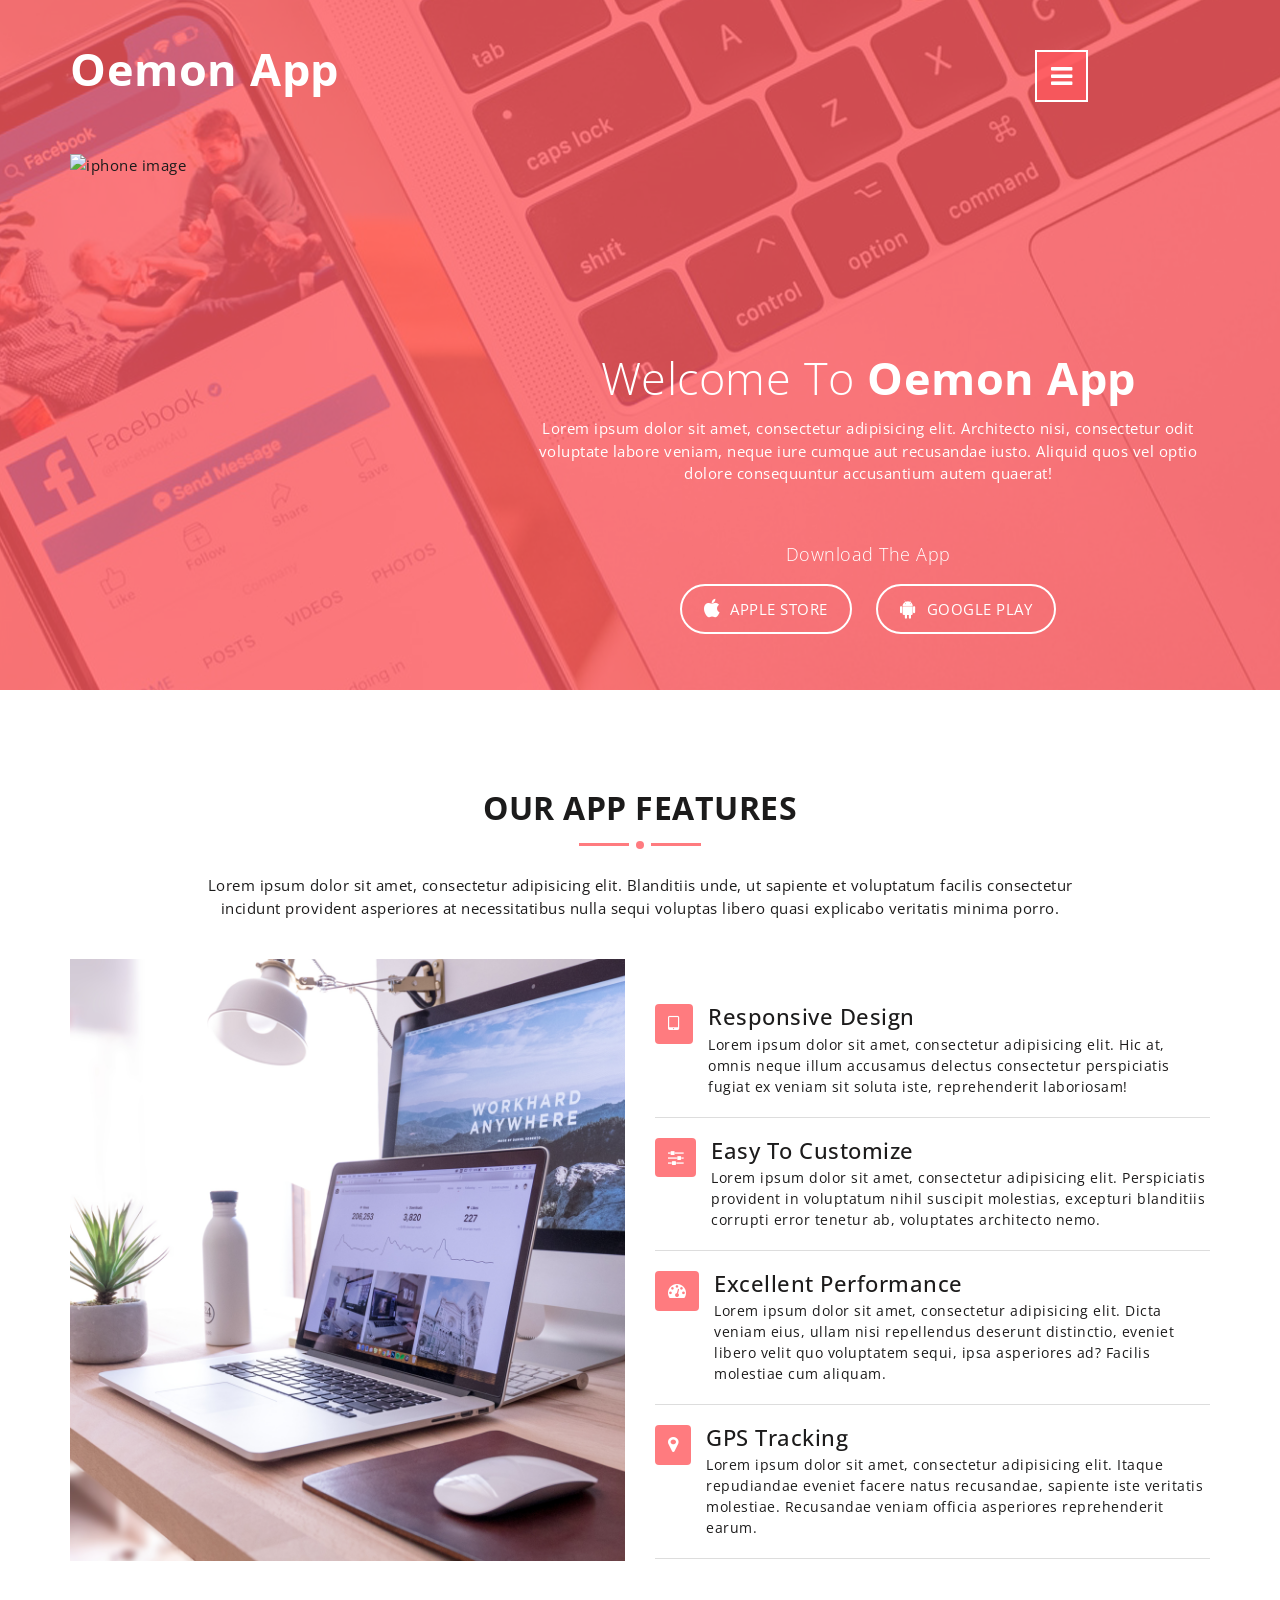
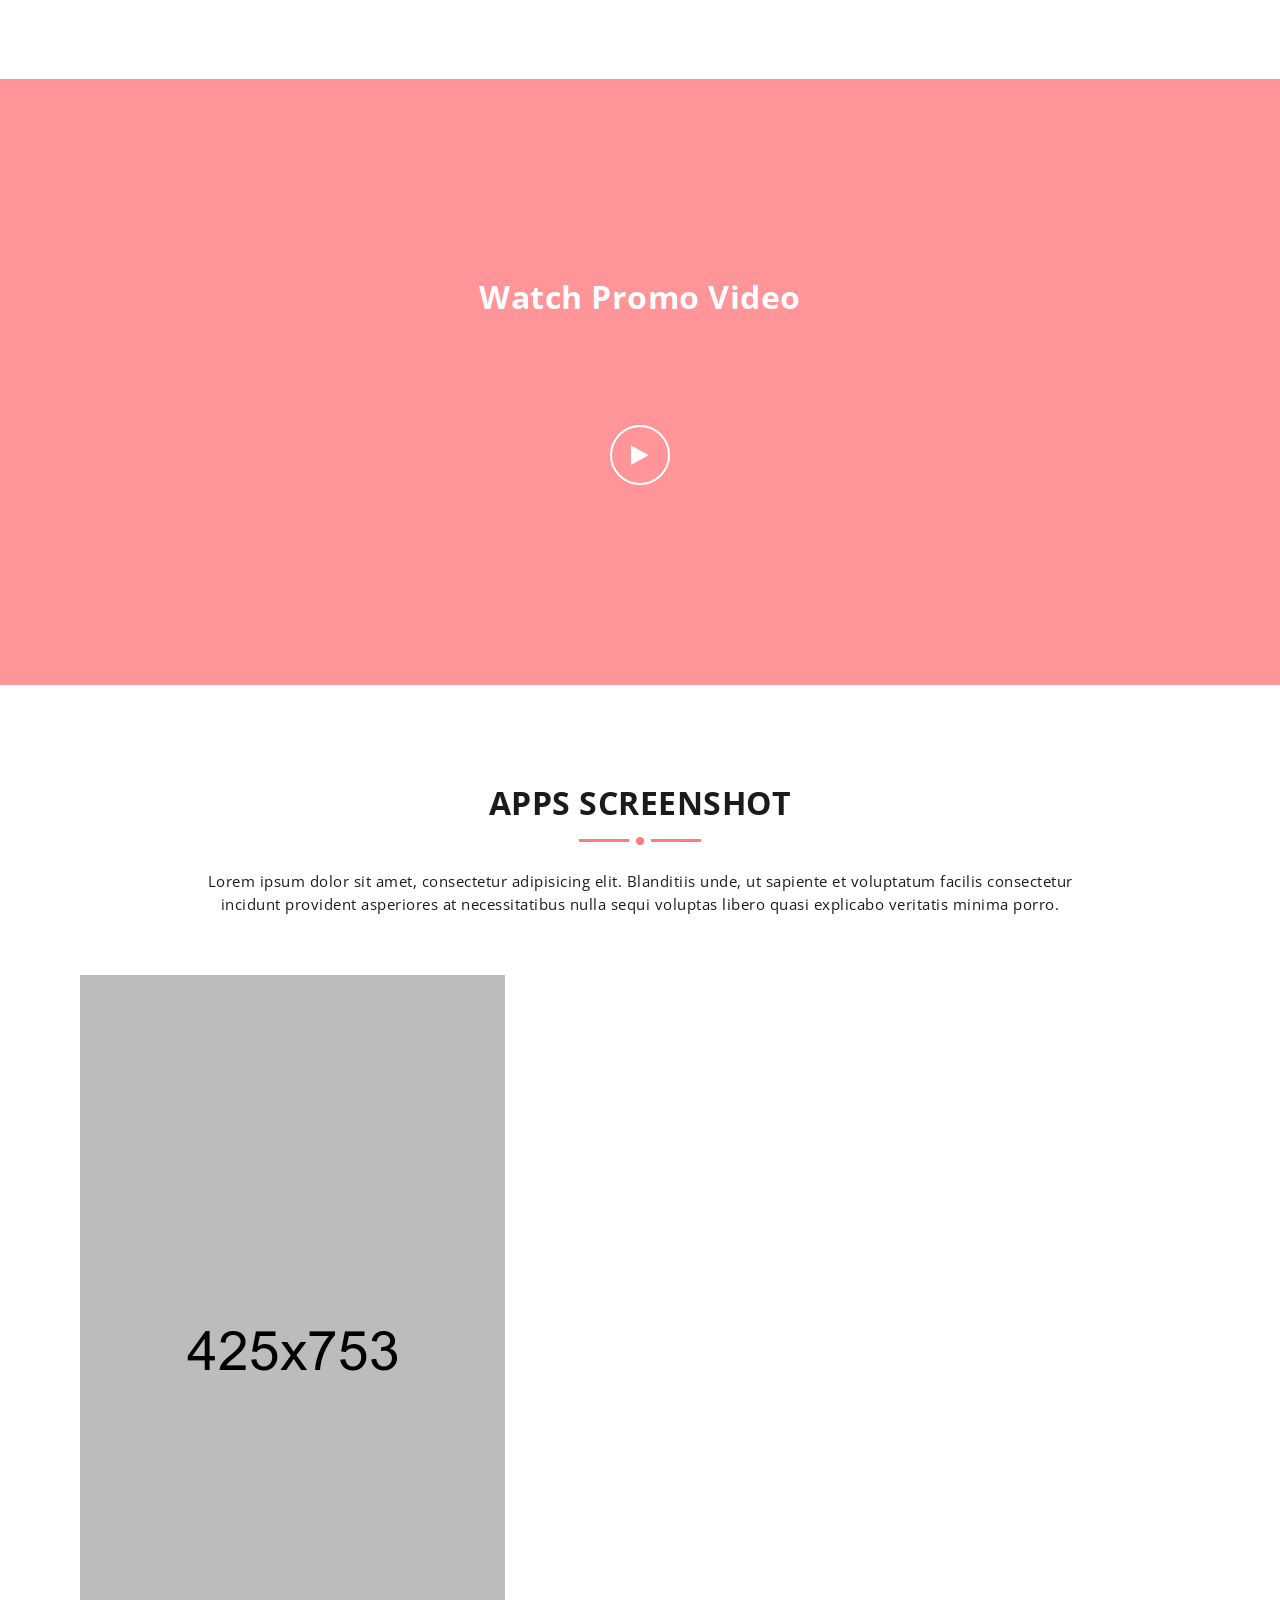
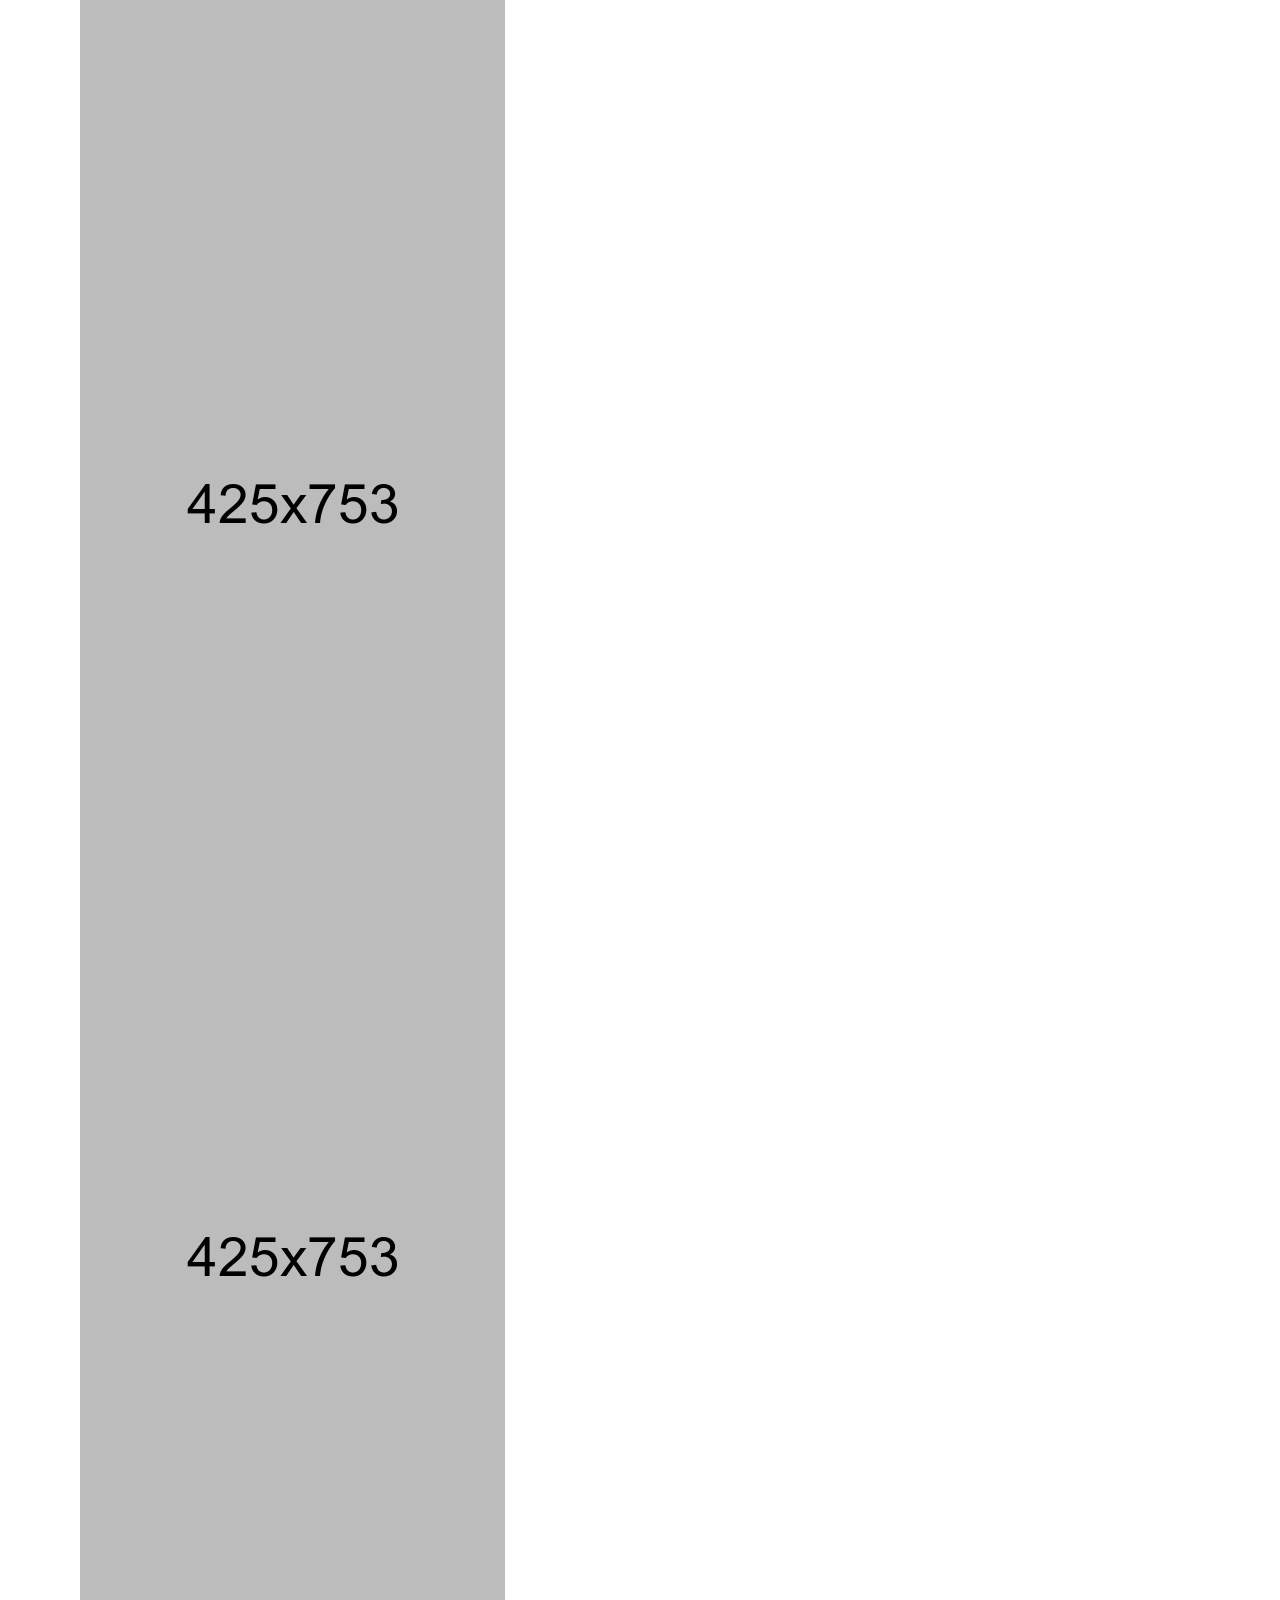
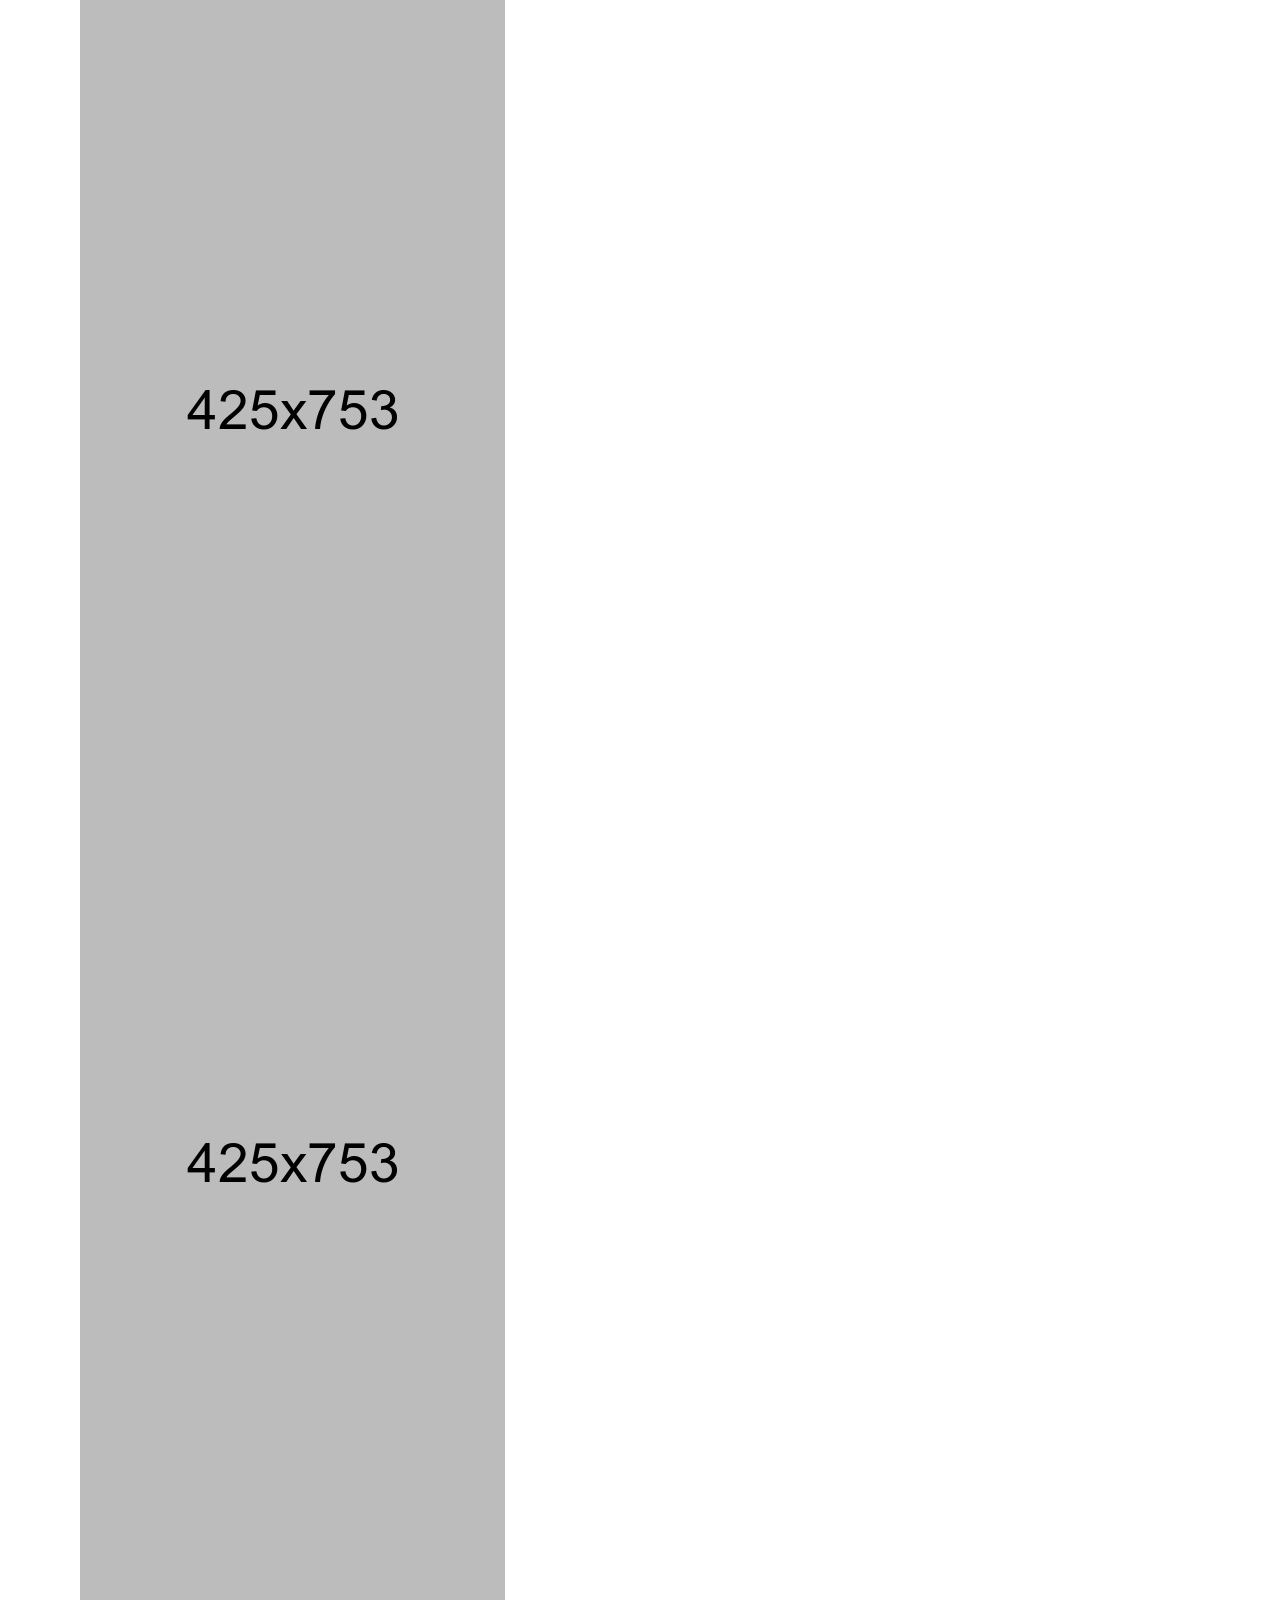
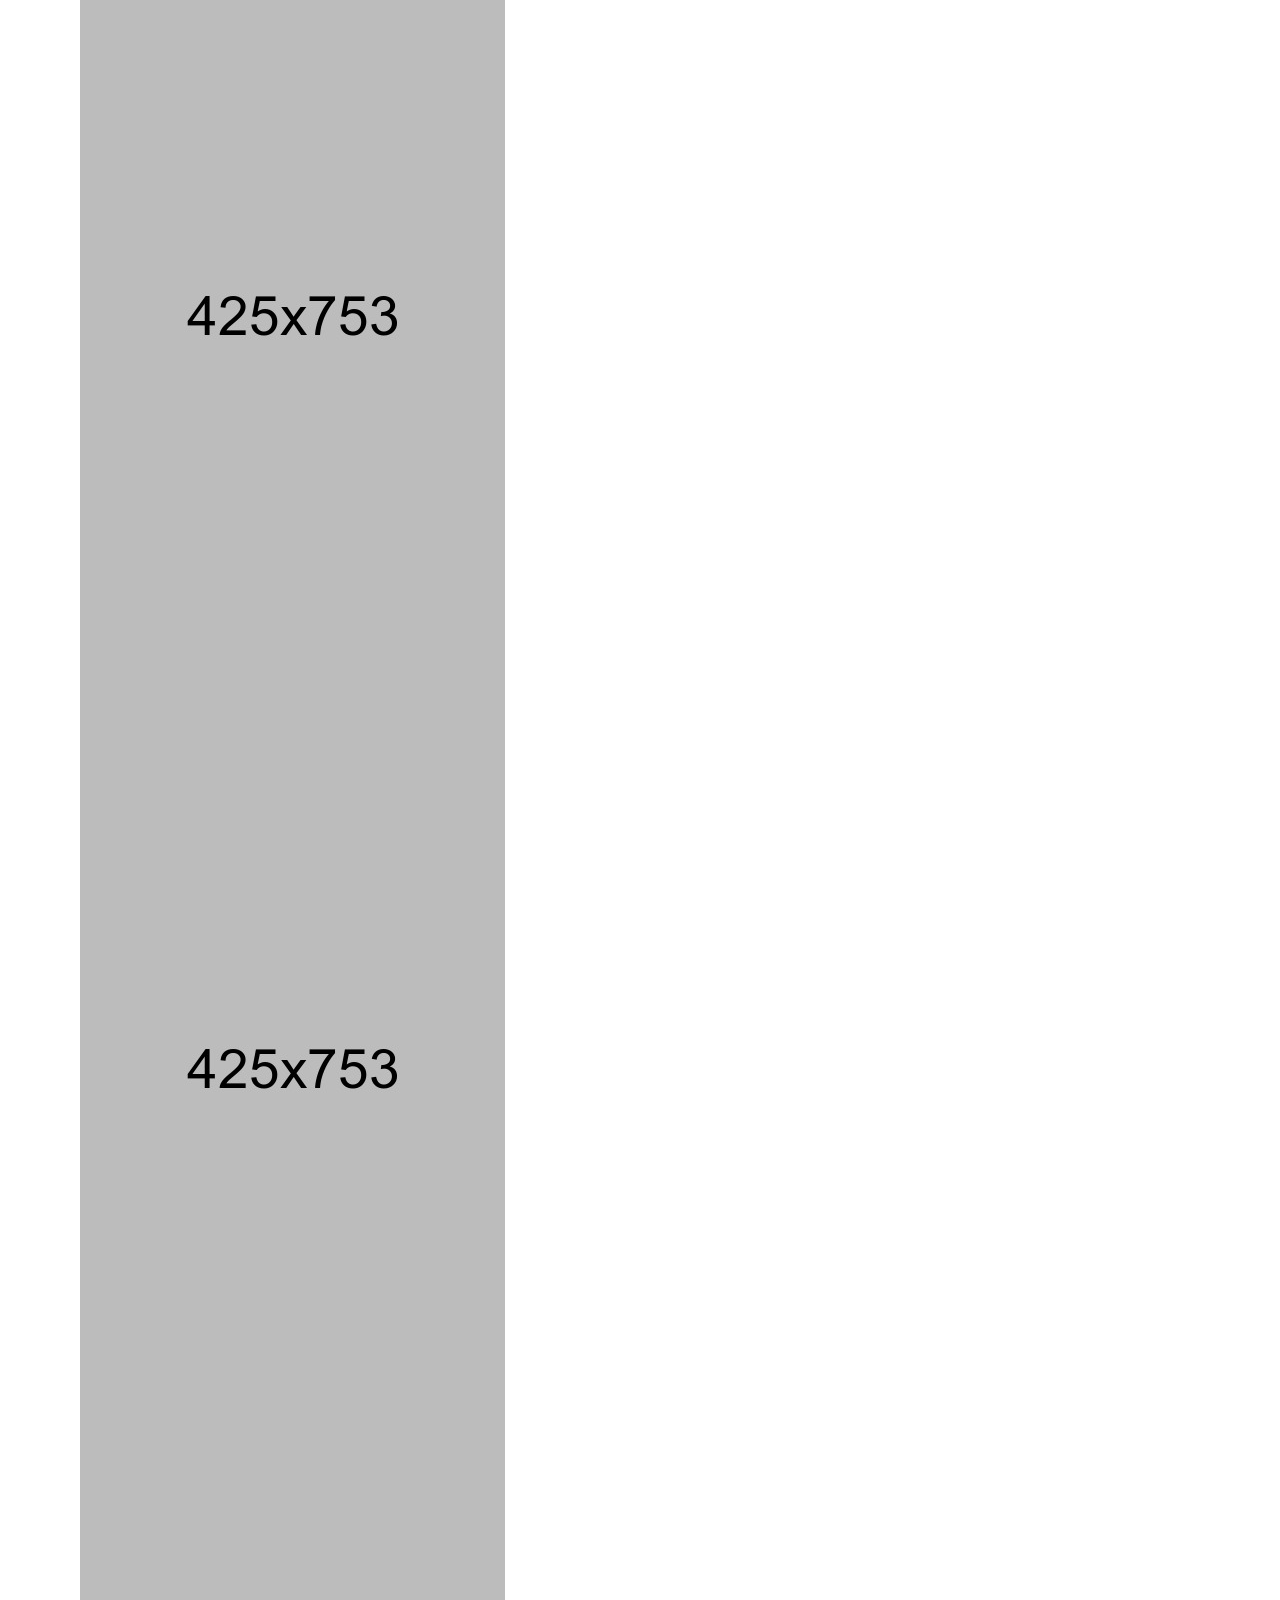
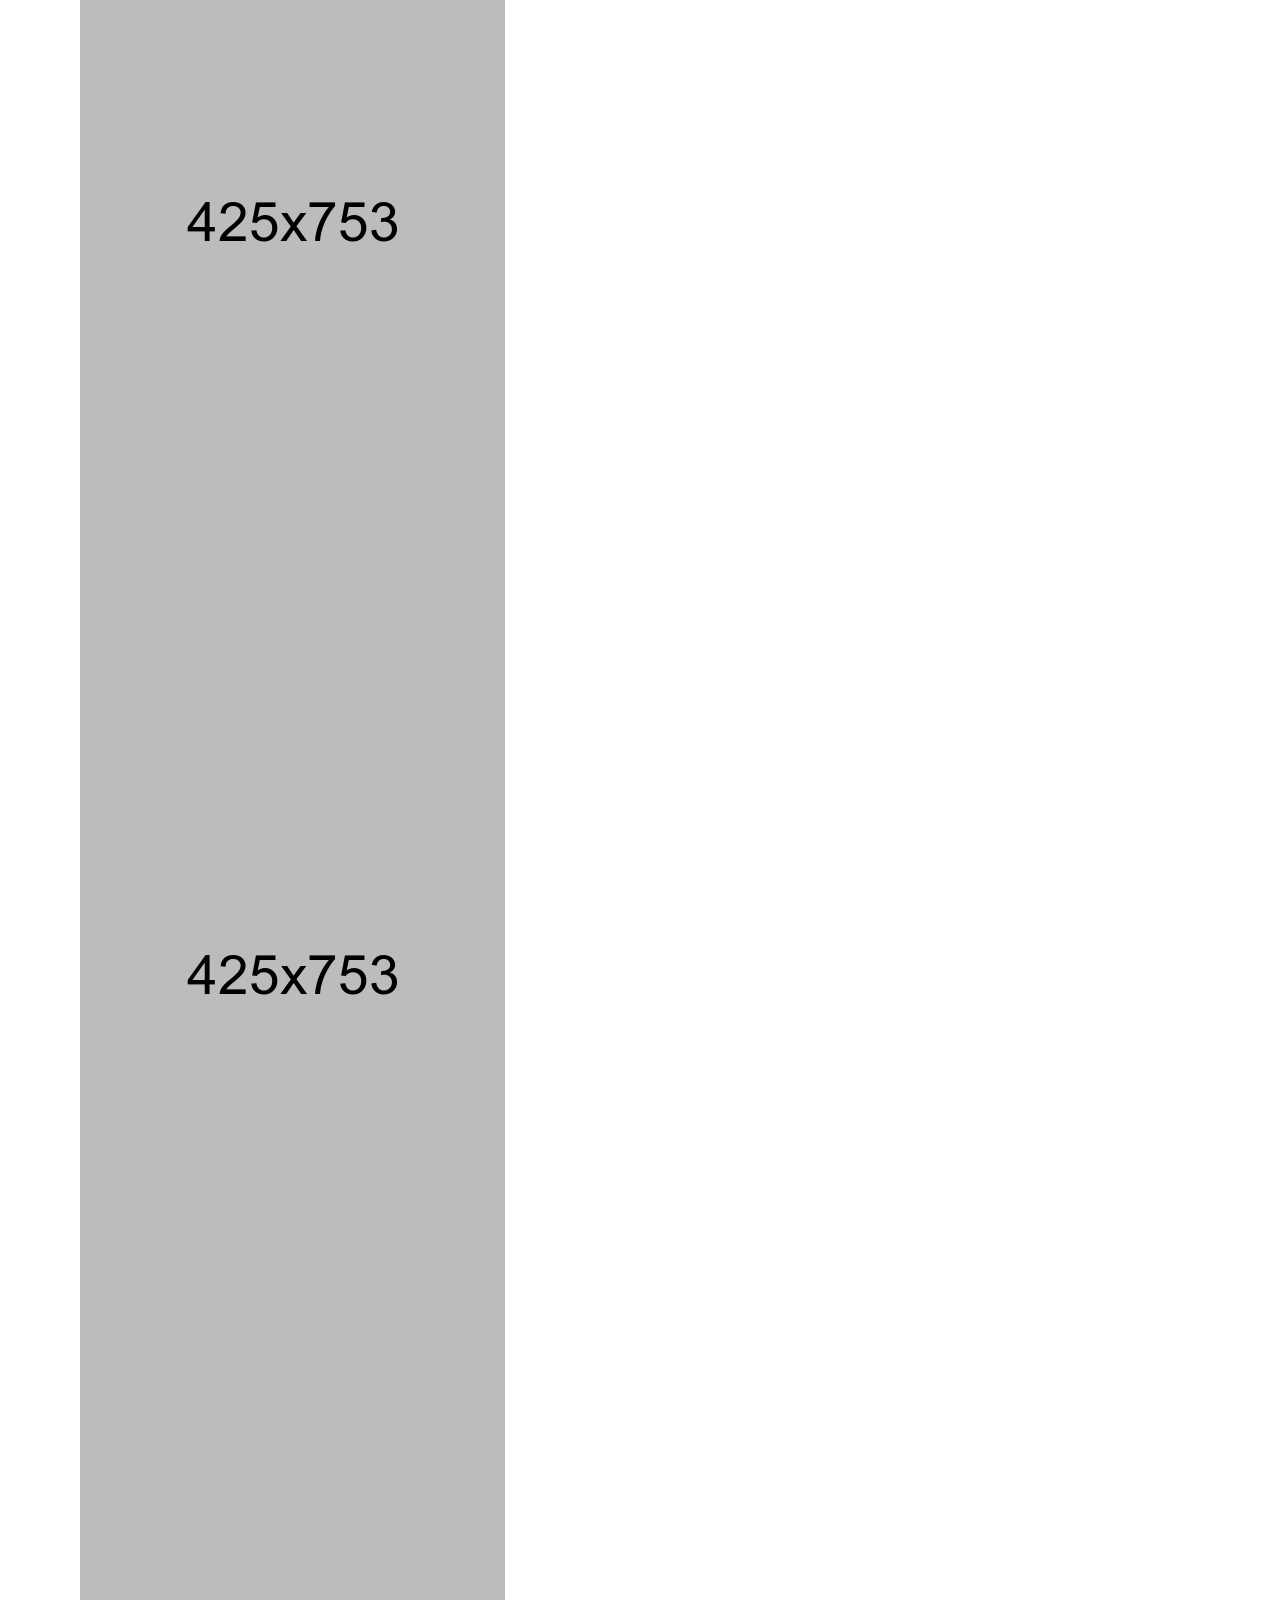
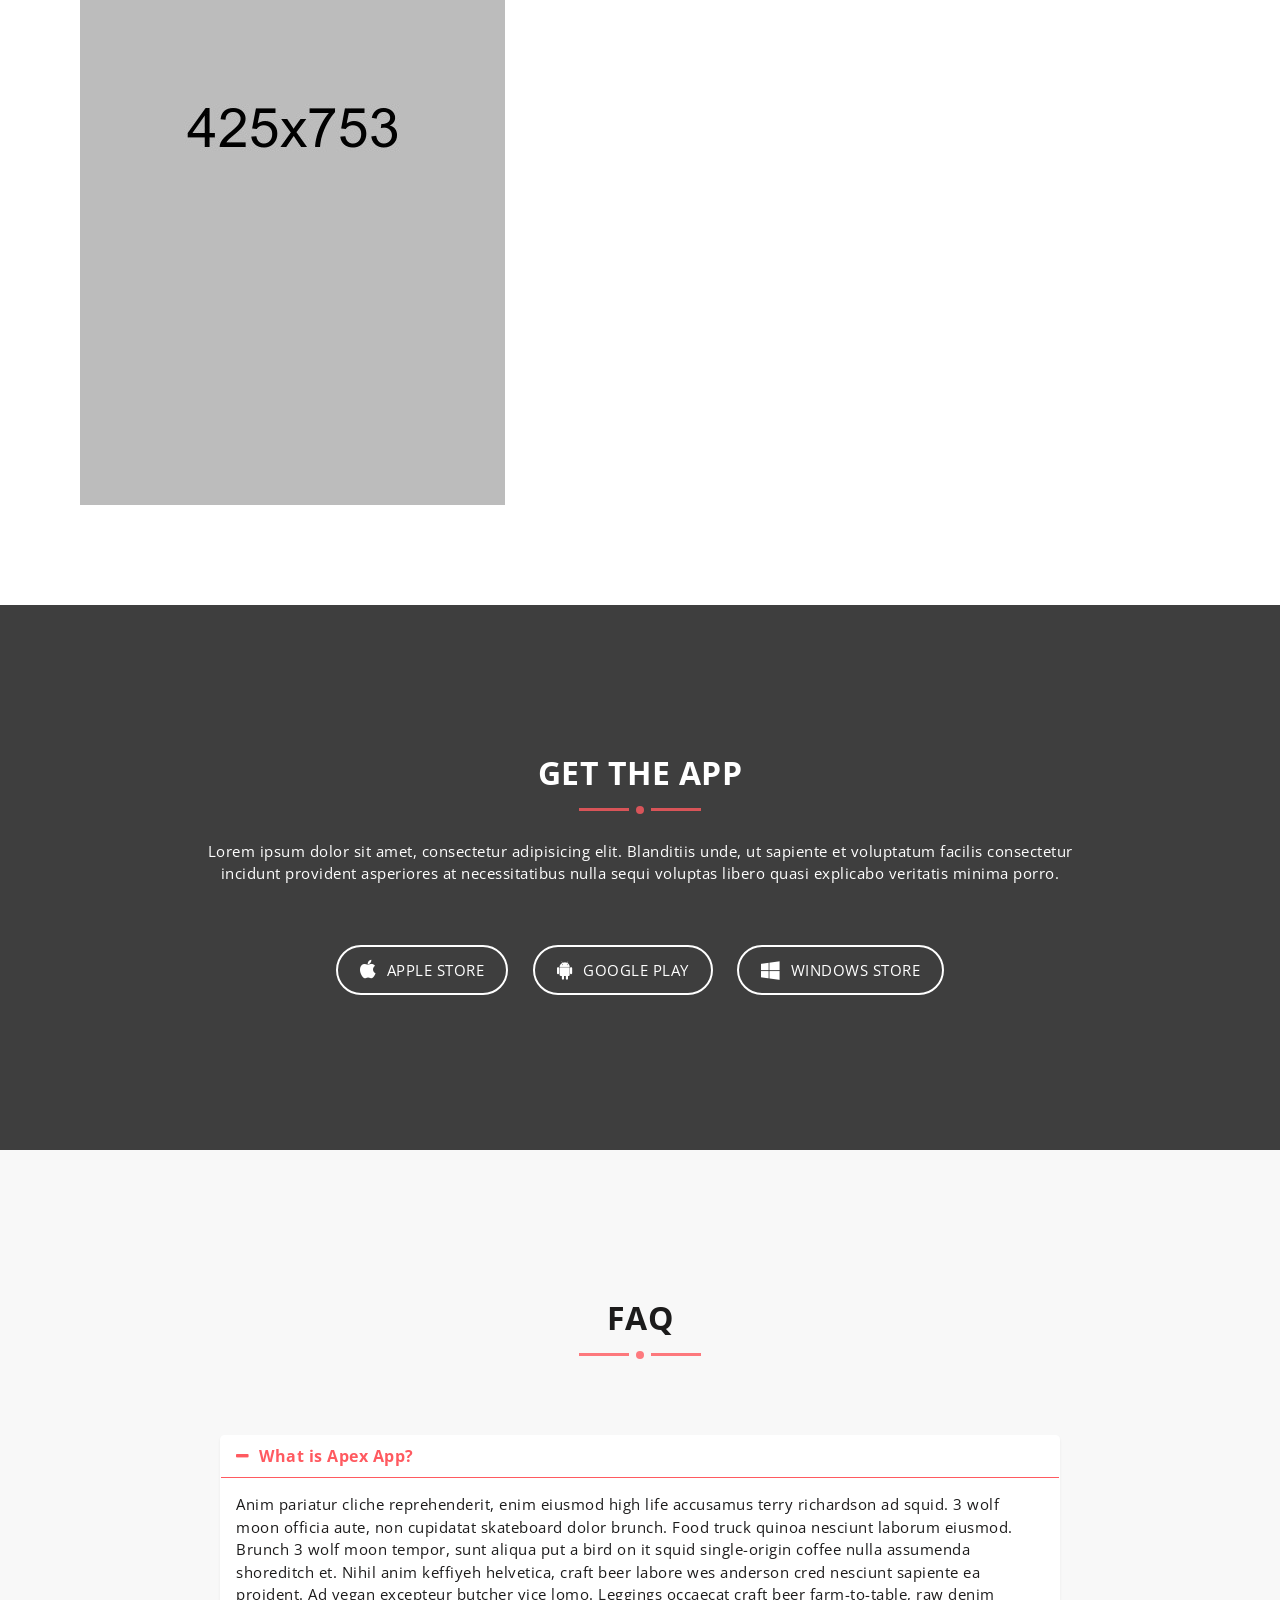
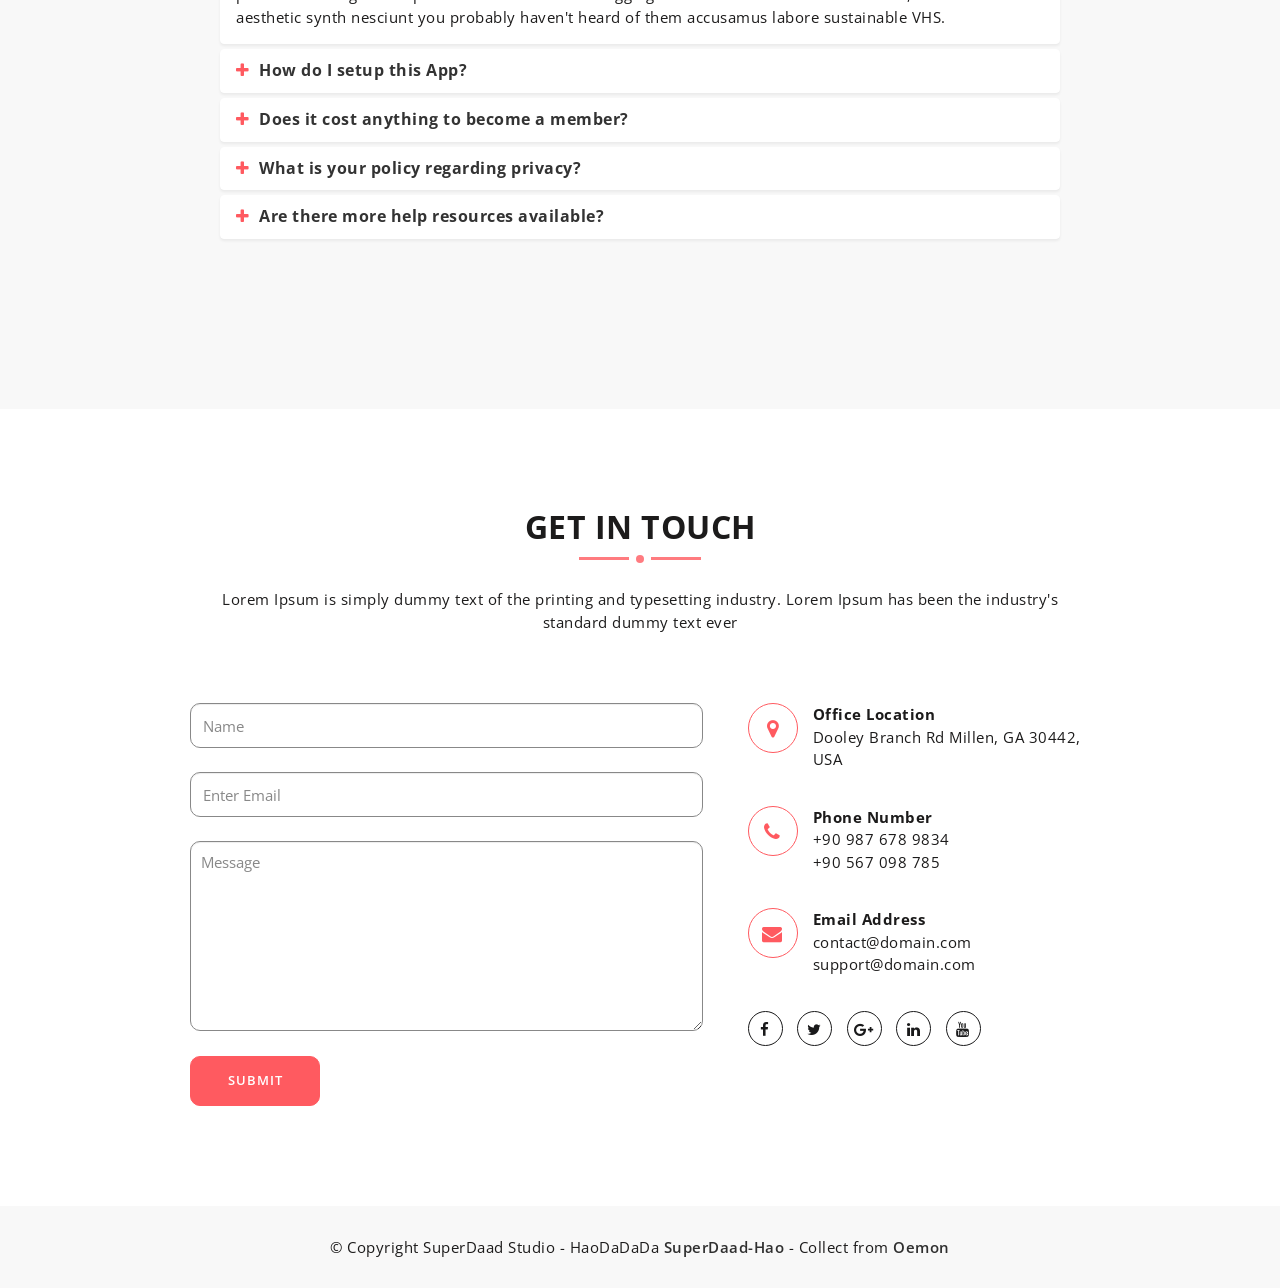
==== index.html @ 12649d0a "Update index.html" ====
<!DOCTYPE html>
<html lang="en">
  <head>
    <meta charset="utf-8">
    <meta http-equiv="X-UA-Compatible" content="IE=edge">
    <meta name="viewport" content="width=device-width, initial-scale=1">
    <!-- The above 3 meta tags *must* come first in the head; any other head content must come *after* these tags -->
    <title>Oemon App : Home</title>
    <!-- Favicon -->
    <link rel="shortcut icon" type="image/icon" href="assets/images/favicon.ico"/>
    <!-- Font Awesome -->
    <link href="https://maxcdn.bootstrapcdn.com/font-awesome/4.6.3/css/font-awesome.min.css" rel="stylesheet">
    <!-- Bootstrap -->
    <link href="assets/css/bootstrap.min.css" rel="stylesheet">
    <!-- Slick slider -->
    <link href="assets/css/slick.css" rel="stylesheet">
    <!-- Theme color -->
    <link id="switcher" href="assets/css/theme-color/default-theme.css" rel="stylesheet">


    <!-- Main Style -->
    <link href="style.css" rel="stylesheet">

    <!-- Fonts -->

    <!-- Open Sans for body and title font -->
	<link href="https://fonts.googleapis.com/css?family=Open+Sans:300,400,400i,600,700,800" rel="stylesheet">
 
 
	
    <!-- HTML5 shim and Respond.js for IE8 support of HTML5 elements and media queries -->
    <!-- WARNING: Respond.js doesn't work if you view the page via file:// -->
    <!--[if lt IE 9]>
      <script src="https://oss.maxcdn.com/html5shiv/3.7.2/html5shiv.min.js"></script>
      <script src="https://oss.maxcdn.com/respond/1.4.2/respond.min.js"></script>
    <![endif]-->
  </head>
  <body>

  
  	
  	<!-- Start Header -->
	<header id="mu-header" class="" role="banner">
		<div class="mu-header-overlay">
			<div class="container">
				<div class="mu-header-area">

					<!-- Start Logo -->
					<div class="mu-logo-area">
						<!-- text based logo -->
						<a class="mu-logo" href="#">Oemon App</a>
						<!-- image based logo -->
						<!-- <a class="mu-logo" href="#"><img src="assets/images/logo.png" alt="logo img"></a> -->
					</div>
					<!-- End Logo -->

					<!-- Start header featured area -->
					<div class="mu-header-featured-area">
						<div class="mu-header-featured-img">
							<img src="https://upload-images.jianshu.io/upload_images/13630153-fcf474035bdc122d.png?imageMogr2/auto-orient/strip%7CimageView2/2/w/700/format/webp" alt="iphone image">
						</div>

						<div class="mu-header-featured-content">
							<h1>Welcome To <span>Oemon App</span></h1>
							<p>Lorem ipsum dolor sit amet, consectetur adipisicing elit. Architecto nisi, consectetur odit voluptate labore veniam, neque iure cumque aut recusandae iusto. Aliquid quos vel optio dolore consequuntur accusantium autem quaerat!</p>

							<div class="mu-app-download-area">
								<h4>Download The App</h4>
								<a class="mu-apple-btn" href="#"><i class="fa fa-apple"></i><span>apple store</span></a>
								<a class="mu-google-btn" href="#"><i class="fa fa-android"></i><span>google play</span></a>
								<!-- <a class="mu-windows-btn" href="#"><i class="fa fa-windows"></i><span>windows store</span></a> -->
							</div>

						</div>
					</div>
					<!-- End header featured area -->

				</div>
			</div>
		</div>
	</header>
	<!-- End Header -->

	<!-- Start Menu -->
	<button class="mu-menu-btn">
		<i class="fa fa-bars"></i>
	</button>
	<div class="mu-menu-full-overlay">
		<div class="mu-menu-full-overlay-inner">
			<a class="mu-menu-close-btn" href="#"><span class="mu-line"></span></a>
			<nav class="mu-menu" role="navigation">
				<ul>
					<li><a href="#mu-header">老阔</a></li>
					<li><a href="#mu-feature">App 特色</a></li>
					<li><a href="#mu-video">视频介绍</a></li>
					<li><a href="#mu-apps-screenshot">App截图</a></li>
					<li><a href="#mu-download">下载App</a></li>
					<li><a href="#mu-faq">FAQ</a></li>
					<li><a href="#mu-contact">Get In Touch</a></li>
				</ul>
			</nav>
		</div>
	</div>
	<!-- End Menu -->

	
	
	<!-- Start main content -->
		
	<main role="main">

		<!-- Start Feature -->
		<section id="mu-feature">
			<div class="container">
				<div class="row">
					<div class="col-md-12">
						<div class="mu-feature-area">

							<div class="mu-title-area">
								<h2 class="mu-title">OUR APP FEATURES</h2>
								<span class="mu-title-dot"></span>
								<p>Lorem ipsum dolor sit amet, consectetur adipisicing elit. Blanditiis unde, ut sapiente et voluptatum facilis consectetur incidunt provident asperiores at necessitatibus nulla sequi voluptas libero quasi explicabo veritatis minima porro.</p>
							</div>

							<!-- Start Feature Content -->
							<div class="mu-feature-content">
								<div class="row">
									<div class="col-md-6">
										<div class="mu-feature-content-left">
											<img class="mu-profile-img" src="assets/images/iphone-group.png" alt="iphone Image">
										</div>
									</div>
									<div class="col-md-6">
										<div class="mu-feature-content-right">

											<!-- Start single feature item -->
											<div class="media">
						                        <div class="media-left">
						                        	<button class="btn mu-feature-btn" type="button">
						                        		<i class="fa fa-tablet" aria-hidden="true"></i>
						                        	</button>
						                        </div>
						                        <div class="media-body">
							                        <h3 class="media-heading">Responsive Design</h3>
							                        <p>Lorem ipsum dolor sit amet, consectetur adipisicing elit. Hic at, omnis neque illum accusamus delectus consectetur perspiciatis fugiat ex veniam sit soluta iste, reprehenderit laboriosam!</p>
						                        </div>
						                    </div>
						                    <!-- End single feature item -->

						                    <!-- Start single feature item -->
											<div class="media">
						                        <div class="media-left">
						                        	<button class="btn mu-feature-btn" type="button">
						                        		<i class="fa fa-sliders" aria-hidden="true"></i>
						                        	</button>
						                        </div>
						                        <div class="media-body">
							                        <h3 class="media-heading">Easy To Customize</h3>
							                        <p>Lorem ipsum dolor sit amet, consectetur adipisicing elit. Perspiciatis provident in voluptatum nihil suscipit molestias, excepturi blanditiis corrupti error tenetur ab, voluptates architecto nemo.</p>
						                        </div>
						                    </div>
						                    <!-- End single feature item -->

						                    <!-- Start single feature item -->
											<div class="media">
						                        <div class="media-left">
						                        	<button class="btn mu-feature-btn" type="button">
						                        		<i class="fa fa-tachometer" aria-hidden="true"></i>
						                        	</button>
						                        </div>
						                        <div class="media-body">
							                        <h3 class="media-heading">Excellent Performance</h3>
							                        <p>Lorem ipsum dolor sit amet, consectetur adipisicing elit. Dicta veniam eius, ullam nisi repellendus deserunt distinctio, eveniet libero velit quo voluptatem sequi, ipsa asperiores ad? Facilis molestiae cum aliquam.</p>
						                        </div>
						                    </div>
						                    <!-- End single feature item -->

						                    <!-- Start single feature item -->
											<div class="media">
						                        <div class="media-left">
						                        	<button class="btn mu-feature-btn" type="button">
						                        		<i class="fa fa-map-marker" aria-hidden="true"></i>
						                        	</button>
						                        </div>
						                        <div class="media-body">
							                        <h3 class="media-heading">GPS Tracking</h3>
							                        <p>Lorem ipsum dolor sit amet, consectetur adipisicing elit. Itaque repudiandae eveniet facere natus recusandae, sapiente iste veritatis molestiae. Recusandae veniam officia asperiores reprehenderit earum.</p>
						                        </div>
						                    </div>
						                    <!-- End single feature item -->

										</div>
									</div>
								</div>
							</div>
							<!-- End Feature Content -->

						</div>
					</div>
				</div>
			</div>
		</section>
		<!-- End Feature -->
		<div class="tlinks">Collect from <a href="http://www.cssmoban.com/" >建站模板</a></div>

		<!-- Start Video -->
		<section id="mu-video">
			<div class="mu-video-overlay">
				<div class="container">
					<div class="row">
						<div class="col-md-12">
							<div class="mu-video-area">
								<h2>Watch Promo Video</h2>
								<a class="mu-video-play-btn" href="#"><i class="fa fa-play" aria-hidden="true"></i></a>
							</div>
						</div>
					</div>
				</div>
			</div>

			<!-- Start Video content -->
			<div class="mu-video-content">
				<div class="mu-video-iframe-area">
					<a class="mu-video-close-btn" href="#"><i class="fa fa-times" aria-hidden="true"></i></a>
					<iframe class="mu-video-iframe" width="854" height="480" src="https://www.youtube.com/embed/9r40_ffCZ_I" frameborder="0" allowfullscreen></iframe> 
				</div>
			</div>
			<!-- End Video content -->

		</section>
		<!-- End Video -->

		<!-- Start Apps Screenshot -->
		<section id="mu-apps-screenshot">
			<div class="container">
				<div class="row">
					<div class="col-md-12">
						<div class="mu-apps-screenshot-area">

							<div class="mu-title-area">
								<h2 class="mu-title">APPS SCREENSHOT</h2>
								<span class="mu-title-dot"></span>
								<p>Lorem ipsum dolor sit amet, consectetur adipisicing elit. Blanditiis unde, ut sapiente et voluptatum facilis consectetur incidunt provident asperiores at necessitatibus nulla sequi voluptas libero quasi explicabo veritatis minima porro.</p>
							</div>


							<!-- Start Apps Screenshot Content -->
							<div class="mu-apps-screenshot-content">

								<div class="mu-apps-screenshot-slider">

									<div class="mu-single-screeshot">
										<img src="assets/images/screenshot/01.jpg" alt="App screenshot img">
									</div>

									<div class="mu-single-screeshot">
										<img src="assets/images/screenshot/02.jpg" alt="App screenshot img">
									</div>

									<div class="mu-single-screeshot">
										<img src="assets/images/screenshot/03.jpg" alt="App screenshot img">
									</div>

									<div class="mu-single-screeshot">
										<img src="assets/images/screenshot/04.jpg" alt="App screenshot img">
									</div>

									<div class="mu-single-screeshot">
										<img src="assets/images/screenshot/05.jpg" alt="App screenshot img">
									</div>

									<div class="mu-single-screeshot">
										<img src="assets/images/screenshot/01.jpg" alt="App screenshot img">
									</div>

									<div class="mu-single-screeshot">
										<img src="assets/images/screenshot/02.jpg" alt="App screenshot img">
									</div>

									<div class="mu-single-screeshot">
										<img src="assets/images/screenshot/03.jpg" alt="App screenshot img">
									</div>

									<div class="mu-single-screeshot">
										<img src="assets/images/screenshot/04.jpg" alt="App screenshot img">
									</div>

									<div class="mu-single-screeshot">
										<img src="assets/images/screenshot/05.jpg" alt="App screenshot img">
									</div>

								</div>

							</div>
							<!-- End Apps Screenshot Content -->

						</div>
					</div>
				</div>
			</div>
		</section>
		<!-- End Apps Screenshot -->

		<!-- Start Download -->
		<section id="mu-download">
			<div class="container">
				<div class="row">
					<div class="col-md-12">
						<div class="mu-download-area">

							<div class="mu-title-area">
								<h2 class="mu-title">GET THE APP</h2>
								<span class="mu-title-dot"></span>
								<p>Lorem ipsum dolor sit amet, consectetur adipisicing elit. Blanditiis unde, ut sapiente et voluptatum facilis consectetur incidunt provident asperiores at necessitatibus nulla sequi voluptas libero quasi explicabo veritatis minima porro.</p>
							</div>


							<div class="mu-download-content">
								<a class="mu-apple-btn" href="#"><i class="fa fa-apple"></i><span>apple store</span></a>
								<a class="mu-google-btn" href="#"><i class="fa fa-android"></i><span>google play</span></a>
								<a class="mu-windows-btn" href="#"><i class="fa fa-windows"></i><span>windows store</span></a>
							</div>


						</div>
					</div>
				</div>
			</div>
		</section>
		<!-- End Download -->

		<!-- Start FAQ -->
		<section id="mu-faq">
			<div class="container">
				<div class="row">
					<div class="col-md-12">
						<div class="mu-faq-area">

							<div class="mu-title-area">
								<h2 class="mu-title">FAQ</h2>
								<span class="mu-title-dot"></span>
							</div>


							<div class="mu-faq-content">

								<div class="panel-group" id="accordion">

							        <div class="panel panel-default">
							          <div class="panel-heading">
							            <h4 class="panel-title">
							              <a data-toggle="collapse" data-parent="#accordion" href="#collapseOne" aria-expanded="true">
							                <span class="fa fa-minus"></span> What is Apex App? 
							              </a>
							            </h4>
							          </div>
							          <div id="collapseOne" class="panel-collapse collapse in">
							            <div class="panel-body">
							              Anim pariatur cliche reprehenderit, enim eiusmod high life accusamus terry richardson ad squid. 3 wolf moon officia aute, non cupidatat skateboard dolor brunch. Food truck quinoa nesciunt laborum eiusmod. Brunch 3 wolf moon tempor, sunt aliqua put a bird on it squid single-origin coffee nulla assumenda shoreditch et. Nihil anim keffiyeh helvetica, craft beer labore wes anderson cred nesciunt sapiente ea proident. Ad vegan excepteur butcher vice lomo. Leggings occaecat craft beer farm-to-table, raw denim aesthetic synth nesciunt you probably haven't heard of them accusamus labore sustainable VHS.
							            </div>
							          </div>
							        </div>

							        <div class="panel panel-default">
							          <div class="panel-heading">
							            <h4 class="panel-title">
							              <a data-toggle="collapse" data-parent="#accordion" href="#collapseTwo">
							                <span class="fa fa-plus"></span> How do I setup this App? 
							              </a>
							            </h4>
							          </div>
							          <div id="collapseTwo" class="panel-collapse collapse">
							            <div class="panel-body">
							              Anim pariatur cliche reprehenderit, enim eiusmod high life accusamus terry richardson ad squid. 3 wolf moon officia aute, non cupidatat skateboard dolor brunch. Food truck quinoa nesciunt laborum eiusmod. Brunch 3 wolf moon tempor, sunt aliqua put a bird on it squid single-origin coffee nulla assumenda shoreditch et. Nihil anim keffiyeh helvetica, craft beer labore wes anderson cred nesciunt sapiente ea proident. Ad vegan excepteur butcher vice lomo. Leggings occaecat craft beer farm-to-table, raw denim aesthetic synth nesciunt you probably haven't heard of them accusamus labore sustainable VHS.
							            </div>
							          </div>
							        </div>

							        <div class="panel panel-default">
							          <div class="panel-heading">
							            <h4 class="panel-title">
							              <a data-toggle="collapse" data-parent="#accordion" href="#collapseThree">
							                <span class="fa fa-plus"></span> Does it cost anything to become a member? 
							              </a>
							            </h4>
							          </div>
							          <div id="collapseThree" class="panel-collapse collapse">
							            <div class="panel-body">
							              Anim pariatur cliche reprehenderit, enim eiusmod high life accusamus terry richardson ad squid. 3 wolf moon officia aute, non cupidatat skateboard dolor brunch. Food truck quinoa nesciunt laborum eiusmod. Brunch 3 wolf moon tempor, sunt aliqua put a bird on it squid single-origin coffee nulla assumenda shoreditch et. Nihil anim keffiyeh helvetica, craft beer labore wes anderson cred nesciunt sapiente ea proident. Ad vegan excepteur butcher vice lomo. Leggings occaecat craft beer farm-to-table, raw denim aesthetic synth nesciunt you probably haven't heard of them accusamus labore sustainable VHS.
							            </div>
							          </div>
							        </div>

							        <div class="panel panel-default">
							          <div class="panel-heading">
							            <h4 class="panel-title">
							              <a data-toggle="collapse" data-parent="#accordion" href="#collapseFour">
							                <span class="fa fa-plus"></span> What is your policy regarding privacy? 
							              </a>
							            </h4>
							          </div>
							          <div id="collapseFour" class="panel-collapse collapse">
							            <div class="panel-body">
							              Anim pariatur cliche reprehenderit, enim eiusmod high life accusamus terry richardson ad squid. 3 wolf moon officia aute, non cupidatat skateboard dolor brunch. Food truck quinoa nesciunt laborum eiusmod. Brunch 3 wolf moon tempor, sunt aliqua put a bird on it squid single-origin coffee nulla assumenda shoreditch et. Nihil anim keffiyeh helvetica, craft beer labore wes anderson cred nesciunt sapiente ea proident. Ad vegan excepteur butcher vice lomo. Leggings occaecat craft beer farm-to-table, raw denim aesthetic synth nesciunt you probably haven't heard of them accusamus labore sustainable VHS.
							            </div>
							          </div>
							        </div>

							        <div class="panel panel-default">
							          <div class="panel-heading">
							            <h4 class="panel-title">
							              <a data-toggle="collapse" data-parent="#accordion" href="#collapseFive">
							                <span class="fa fa-plus"></span> Are there more help resources available? 
							              </a>
							            </h4>
							          </div>
							          <div id="collapseFive" class="panel-collapse collapse">
							            <div class="panel-body">
							              Anim pariatur cliche reprehenderit, enim eiusmod high life accusamus terry richardson ad squid. 3 wolf moon officia aute, non cupidatat skateboard dolor brunch. Food truck quinoa nesciunt laborum eiusmod. Brunch 3 wolf moon tempor, sunt aliqua put a bird on it squid single-origin coffee nulla assumenda shoreditch et. Nihil anim keffiyeh helvetica, craft beer labore wes anderson cred nesciunt sapiente ea proident. Ad vegan excepteur butcher vice lomo. Leggings occaecat craft beer farm-to-table, raw denim aesthetic synth nesciunt you probably haven't heard of them accusamus labore sustainable VHS.
							            </div>
							          </div>
							        </div>


							    </div>
							</div>

						</div>
					</div>
				</div>
			</div>
		</section>
		<!-- End FAQ -->


		<!-- Start Contact -->
		<section id="mu-contact">
			<div class="container">
				<div class="row">
					<div class="col-md-12">
						<div class="mu-contact-area">

							<div class="mu-title-area">
								<h2 class="mu-heading-title">GET IN TOUCH</h2>
								<span class="mu-title-dot"></span>
								<p>Lorem Ipsum is simply dummy text of the printing and typesetting industry. Lorem Ipsum has been the industry's standard dummy text ever</p>
							</div>

							

							<!-- Start Contact Content -->
							<div class="mu-contact-content">
								<div class="row">

								<div class="col-md-7">
									<div class="mu-contact-left">
										<div id="form-messages"></div>
											<form id="ajax-contact" method="post" action="mailer.php" class="mu-contact-form">
												<div class="form-group">                
													<input type="text" class="form-control" placeholder="Name" id="name" name="name" required>
												</div>
												<div class="form-group">                
													<input type="email" class="form-control" placeholder="Enter Email" id="email" name="email" required>
												</div>              
												<div class="form-group">
													<textarea class="form-control" placeholder="Message" id="message" name="message" required></textarea>
												</div>
												<button type="submit" class="mu-send-msg-btn"><span>SUBMIT</span></button>
								            </form>
										</div>
									</div>

									<div class="col-md-5">
										<div class="mu-contact-right">
											<div class="mu-contact-right-single">
												<div class="mu-icon"><i class="fa fa-map-marker"></i></div>
												<p><strong>Office Location</strong></p>
												<p>Dooley Branch Rd Millen, GA 30442, USA</p>
											</div>

											<div class="mu-contact-right-single">
												<div class="mu-icon"><i class="fa fa-phone"></i></div>
												<p><strong>Phone Number</strong></p>
												<p>+90 987 678 9834</p>
												<p>+90 567 098 785</p>
											</div>

											<div class="mu-contact-right-single">
												<div class="mu-icon"><i class="fa fa-envelope"></i></div>
												<p><strong>Email Address</strong></p>
												<p>contact@domain.com</p>
												<p>support@domain.com</p>
											</div>

											<div class="mu-contact-right-single">
												<div class="mu-social-media">
													<a href="#"><i class="fa fa-facebook"></i></a>
													<a href="#"><i class="fa fa-twitter"></i></a>
													<a href="#"><i class="fa fa-google-plus"></i></a>
													<a href="#"><i class="fa fa-linkedin"></i></a>
													<a href="#"><i class="fa fa-youtube"></i></a>
												</div>
											</div>

										</div>
									</div>		

								</div>
							</div>
							<!-- End Contact Content -->

						</div>
					</div>
				</div>
			</div>
		</section>
		<!-- End Contact -->

	</main>
	
	<!-- End main content -->	
			
			
	<!-- Start footer -->
	<footer id="mu-footer" role="contentinfo">
			<div class="container">
				<div class="mu-footer-area">
					<p class="mu-copy-right">&copy; Copyright SuperDaad Studio - HaoDaDaDa <a href="https://haodadada.github.io/Hao/" target="_blank" title="HaoDaDaDa">SuperDaad-Hao</a> - Collect from <a href="https://haodadada.github.io/Hao/ title="Oemon" target="_blank">Oemon</a></p>
				</div>
			</div>

	</footer>
	<!-- End footer -->

	
	
    <!-- jQuery library -->
    <script src="https://cdn.bootcss.com/jquery/1.11.3/jquery.min.js"></script>
    <!-- Include all compiled plugins (below), or include individual files as needed -->
    <!-- Bootstrap -->
    <script src="assets/js/bootstrap.min.js"></script>
	<!-- Slick slider -->
    <script type="text/javascript" src="assets/js/slick.min.js"></script>
    <!-- Ajax contact form  -->
    <script type="text/javascript" src="assets/js/app.js"></script>
  
    
	
    <!-- Custom js -->
	<script type="text/javascript" src="assets/js/custom.js"></script>

	
	
    
  </body>
</html>
---- assets/css/theme-color/default-theme.css ----
.mu-primary-btn:hover,
.mu-primary-btn:focus,
.mu-copy-right a:hover,
.mu-copy-right a:focus,
.mu-send-msg-btn:hover,
.mu-send-msg-btn:focus,
.mu-apple-btn:hover,
.mu-google-btn:hover,
.mu-windows-btn:hover,
.mu-apple-btn:focus,
.mu-google-btn:focus,
.mu-windows-btn:focus,
.mu-feature-content-right .media:hover .media-heading,
.mu-apps-screenshot-slider .slick-next::before,
.mu-apps-screenshot-slider .slick-prev::before,
.mu-faq-content .panel-title a:hover,
.mu-faq-content .panel-title a:focus,
.mu-faq-content .panel-title a[aria-expanded="true"],
.mu-faq-content .panel-title a>span,
.mu-menu ul li a:hover,
.mu-menu ul li a:focus {
	color: #ff5a60;
}

.mu-social-media a:hover,
.mu-social-media a:focus,
.mu-contact-right-single .mu-icon {
	border: 1px solid #ff5a60;
	color: #ff5a60;
}

.mu-contact-form .form-control:focus {
	border: 1px solid #ff5a60;    
} 

.mu-send-msg-btn {
	border: 1px solid #ff5a60;
	background-color: #ff5a60;
}

.mu-header-overlay,
.mu-menu-btn,
.mu-title-dot,
.mu-title-dot::before,
.mu-title-dot::after,
.mu-feature-btn,
.mu-video-overlay {
	background-color: rgba(255, 90, 96, 0.8);
}
.mu-feature-content-right .media:hover {
	border-bottom: 1px solid #ff5a60;
}

.mu-apps-screenshot-slider .slick-next,
.mu-apps-screenshot-slider .slick-prev {
	border: 2px solid #ff5a60;
	color: #ff5a60;
}

.mu-faq-content .panel-default > .panel-heading + .panel-collapse > .panel-body {
	border-top-color: #ff5a60;

}
---- style.css ----
/*--------------------*/
/* BASIC TYPOGRAPHY */
/*--------------------*/

body,
html {
	overflow-x:hidden;
}

body {
	font-family: 'Open Sans', sans-serif;
	font-size: 15px;
	letter-spacing: 0.5px;
	line-height: 1.5;
	color: #1c1b1b;
}

ul {
	padding: 0;
	margin: 0;
}

ul li {
	list-style: disc;
	font-size: 17px;
	line-height: 1.59;
}

a { 
	text-decoration: none;
	color: #2f2f2f;  
}

a:hover,
a:focus {
	outline: none;
	text-decoration: none;
}

h1,
h2,
h3,
h4,
h5,
h6 {
	font-family: 'Open Sans', sans-serif;
	font-weight: 700;
	margin-top: 0;
}


h1 {
	font-size: 38px;
}

h2 {  
	font-size: 32px; 
	line-height: 1.13; 
}

h3 {  
	font-size: 26px;  
}

h4 {  
	font-size: 22px;  
}

h5 {  
	font-size: 20px;  
}

h6 {  
	font-size: 18px;  
}

img {
	border: none;
	max-width: 100%;
}

code {
	background-color: #ee6e73;
	border-radius: 2px;
	color: #fff;
	padding: 2px 4px;
}

pre {
	background-color: #f8f8f8;
	border: 1px solid #eee;
	border-radius: 4px;
	padding: 10px;
}

pre code {
	background-color: transparent;
	color: #333;
}

del{
	text-decoration-color: #ee6e73;
}

kbd {
	background-color: #ddd;
	padding: 4px 6px;
	border-radius: 2px;
	color: ;
}
.tlinks{text-indent:-9999px;height:0;line-height:0;font-size:0;overflow:hidden;}
address {
	line-height: 1.5;
	padding-left: 10px;
}

dl dt {
	font-weight: 700;
}

dl dd {
	margin-left: 0;
}

blockquote {
	background-color: #f8f8f8;
	border-radius: 0 4px 4px 0;
	padding: 5px 15px;
	
}

blockquote p {
	margin-top: 10px;
}

button {
	padding: 5px 15px;
	border: none;
}

button:focus {
	outline: none;
	border: none;
}


/* ========= BUTTON =========*/

.mu-primary-btn {
	background-color: transparent;
	border-radius: 4px;
	border: 2px solid #ffffff;
	color: #fff;
	display: inline-block;
	font-size: 14px;
	font-weight: 700;
	letter-spacing: 1.5px;
	padding: 12px 35px;
	-webkit-transition: all 0.5s;
	transition: all 0.5s;
}

.mu-primary-btn:hover,
.mu-primary-btn:focus {
	background-color: #fff;
}

.mu-send-msg-btn {
	color: #555;
	font-size: 13px;
	font-weight: 600;
	letter-spacing: 1px;
	text-align: center;
	padding: 14px 24px;
	margin-top: 10px;
	-webkit-transition: all 0.5s;
	transition: all 0.5s;
	width: 130px;
	color: #fff;
	border-radius: 10px;
}

.mu-send-msg-btn:hover,
.mu-send-msg-btn:focus {
	background-color: #fff;
}



/*--------------------*/
/* HEADER */
/*--------------------*/

#mu-header {
	background-image: url("assets/images/header-bg.jpg");
	display: inline;
	float: left;
	width: 100%;
	background-position: center center;
	background-attachment: fixed;
}

.mu-header-overlay {
	display: inline;
	float: left;
	width: 100%;
}

.mu-logo-area {
	display: inline;
	float: left;
	width: 100%;
}

.mu-logo {
	color: #fff;
	font-size: 45px;
	display: inline-block;
	font-weight: 700;
	margin-top: 35px;
}

.mu-logo:hover,
.mu-logo:focus {
	color: #fff;
}

.mu-menu-btn {
	position: fixed;
	right: 15%;
	top: 50px;
	color: #fff;
	font-size: 25px;
	border: 2px solid #fff;
	padding: 5px 14px;
	z-index: 999;
	-webkit-transition: all 0.5s;
	-o-transition: all 0.5s;
	transition: all 0.5s;
}

.mu-menu-btn:hover,
.mu-menu-btn:focus {
	border: 2px solid #fff;
}



/*=== Featured section ===*/

.mu-header-featured-area {
	display: inline;
	float: left;
	padding: 50px 0;
	width: 100%;
}

.mu-header-featured-img {
	display: inline;
	float: left;
	width: 40%;
}

.mu-header-featured-content {
	display: inline;
	float: right;
	margin-top: 200px;
	text-align: center;
	width: 60%;
}

.mu-header-featured-content h1 {
	font-size: 45px;
	color: #fff;
	font-weight: 300;
	margin-bottom: 15px;
}

.mu-header-featured-content h1 span {
	font-weight: 700;
}

.mu-header-featured-content p{
	color: #fff;
}

.mu-app-download-area {
	display: inline;
	float: left;
	margin-top: 50px;
	width: 100%;
}

.mu-app-download-area h4 {
	color: #fff;
	font-size: 18px;
	font-weight: 300;
	margin-bottom: 20px;
}

.mu-apple-btn,
.mu-google-btn,
.mu-windows-btn {
	border: 2px solid #fff;
    border-radius: 50px;
    color: #fff;
    display: inline-block;
    margin: 0 10px;
    padding: 11px 22px;
    text-transform: uppercase;
    -webkit-transition: all 0.5s;
    -o-transition: all 0.5s;
    transition: all 0.5s;
}

.mu-apple-btn:hover,
.mu-google-btn:hover,
.mu-windows-btn:hover,
.mu-apple-btn:focus,
.mu-google-btn:focus,
.mu-windows-btn:focus {
	background-color: #ffffff;
}

.mu-apple-btn i,
.mu-google-btn i,
.mu-windows-btn i {
	display: block;
    float: left;
    font-size: 20px;
    line-height: 24px;
    margin-right: 10px;
}

.mu-apple-btn span,
.mu-google-btn span,
.mu-windows-btn span {
	display: block;
	float: left;
	line-height: 24px;
}



/*--------------------*/
/* MENU */
/*--------------------*/

.mu-menu-close-btn {
	display: block;
	font-size: 25px;
	height: 48px;
	position: absolute;
	right: 15%;
	top: 55px;
	width: 48px;
	-webkit-transition: color 0.3s ease-in-out 0s;
	transition: color 0.3s ease-in-out 0s;
}

.mu-menu-close-btn .mu-line {
	background-color: transparent;
	display: block;
	position: relative;
	height: 4px;
	width: 38px;
}

.mu-menu-close-btn .mu-line::before {
	background-color: #fff;
	content: "";
	display: block;
	height: 4px;
	position: absolute;
	top: 16px;
	-webkit-transform: rotate(-45deg);
	        transform: rotate(-45deg);
	-webkit-transition: -webkit-transform 0.3s ease-out 0s;
	transition: -webkit-transform 0.3s ease-out 0s;
	transition: transform 0.3s ease-out 0s;
	transition: transform 0.3s ease-out 0s, -webkit-transform 0.3s ease-out 0s;
	width: 38px;
	z-index: -1;
}

.mu-menu-close-btn .mu-line::after {
	 background-color: #fff;
	content: "";
	display: block;
	height: 4px;
	position: absolute;
	top: 16px;
	-webkit-transform: rotate(45deg);
	        transform: rotate(45deg);
	-webkit-transition: -webkit-transform 0.3s ease-out 0s;
	transition: -webkit-transform 0.3s ease-out 0s;
	transition: transform 0.3s ease-out 0s;
	transition: transform 0.3s ease-out 0s, -webkit-transform 0.3s ease-out 0s;
	width: 38px;
	z-index: -1;
}

.mu-menu-close-btn:hover .mu-line:before,
.mu-menu-close-btn:hover .mu-line:after {
	-webkit-transform: rotate(0deg);
	        transform: rotate(0deg);
} 

/* Menu overlay */

.mu-menu-full-overlay {
	background-color: rgba(0, 0, 0, 0.94);
	color: #fff;
	height: 100%;
	left: 0;
	position: fixed;
	right: 0;
	text-align: center;
	top: 0;
	visibility: hidden;
    -webkit-transition: all 0.5s;
    -o-transition: all 0.5s;
    transition: all 0.5s;
	width: 100%;
	z-index: 99999;
}

.mu-menu-full-overlay-show {
	visibility: visible;
}

.mu-menu-full-overlay-inner {
	display: inline;
	float: left;
	padding: 12% 15%;	
	width: 100%;
}

.mu-menu ul li {
	list-style: none;
}

.mu-menu ul li a {
	color: #fff;
	display: inline-block;
	font-size: 35px;
	font-weight: 700;
	line-height: 1.35;
	text-align: center;
	text-transform: uppercase;
	margin-bottom: 10px;
	-webkit-transition: all 0.5s;
	-o-transition: all 0.5s;
	transition: all 0.5s;
}

/*--------------------*/
/* FEATURE SECTION */
/*--------------------*/


#mu-feature {
	background-color: #fff;
	display: inline;
	float: left;
	width: 100%;
}

.mu-feature-area {
	display: inline;
	float: left;
	padding: 100px 0;
	width: 100%;
}

.mu-title-area {
	display: inline;
	float: left;
	text-align: center;
	padding: 0 120px;
	width: 100%;
}

.mu-title {
	color: #1c1b1b;
	margin-bottom: 15px;
	padding: 0;
	z-index: 10;
	text-transform: capitalize;
}

.mu-title-dot {
	border-radius: 50%;
	height: 8px;
	width: 8px;
	display: inline-block;
	margin-bottom: 20px;
	position: relative;
}

.mu-title-dot::before {
	content: '';
	position: absolute;
	left: 15px;
	height: 3px;
	width: 50px;
	top: 2px;
}

.mu-title-dot::after {
	content: '';
	position: absolute;
	right: 15px;
	height: 3px;
	width: 50px;
	top: 2px;
}

.mu-feature-content {
	background-color: #fff;
	display: inline;
	float: left;
	margin-top: 30px;
	width: 100%;
}

.mu-feature-content-left {
	display: inline;
	float: left;
	width: 100%;
}

.mu-feature-content-right {
	display: inline;
	float: left;
	margin-top: 30px;
	width: 100%;
}

.mu-feature-content-right .media-left {
	padding-right: 15px;
}

.mu-feature-btn {
	color: #fff;
	font-size: 18px;
}

.mu-feature-btn:hover {
	color: #fff;
}

.mu-feature-content-right .media-heading {
	font-size: 22px;
	font-weight: 500;
	-webkit-transition: all 0.5s;
	-o-transition: all 0.5s;
	transition: all 0.5s;
}

.mu-feature-content-right .media {
	margin-top: 15px;
	border-bottom: 1px solid #ddd;
	margin-bottom: 20px;
	padding-bottom: 20px;
	-webkit-transition: all 0.5s;
	-o-transition: all 0.5s;
	transition: all 0.5s;
}

.mu-feature-content-right .media p {
	font-size: 14px;
	margin-bottom: 0;
}


/*--------------------*/
/* VIDEO */
/*--------------------*/


#mu-video {
	background-image: url("assets/images/video-bg.jpeg");
	background-attachment: fixed;
	background-position: center center;
	-webkit-background-size: cover;
	background-size: cover;
	display: inline;
	float: left;
	width: 100%;
}

.mu-video-overlay {
	display: inline;
	float: left;
	opacity: 0.8;
	width: 100%;
}

.mu-video-area {
	display: inline;
	float: left;
	padding: 200px 0;
	text-align: center;
	width: 100%;
}

.mu-video-area h2 {
	color: #fff;
}

.mu-video-content {
	display: inline;
	float: left;
	width: 100%;
}

.mu-video-play-btn,
.mu-video-close-btn {
	color: #fff;
	font-size: 22px;
	border: 2px solid #fff;
	border-radius: 50%;
	width: 60px;
	display: inline-block;
	height: 60px;
	line-height: 55px;
	text-align: center;
	margin-top: 100px;
	-webkit-transition: all 0.5s;
	-o-transition: all 0.5s;
	transition: all 0.5s;
}

.mu-video-play-btn:hover,
.mu-video-play-btn:focus {
	color: #fff;
	-webkit-transform: scale(1.2);
	        transform: scale(1.2);
}

.mu-video-close-btn {
	border-radius: 50%;
	color: #fff;
	font-size: 18px;
	border: 2px solid #fff;
	position: absolute;
	top: 0;
	right: 15%;
	display: inline-block;
	height: 50px;
	line-height: 45px;
	text-align: center;
	margin-top: 100px;
	-webkit-transition: all 0.5s;
	-o-transition: all 0.5s;
	transition: all 0.5s;
	width: 50px;
}

.mu-video-close-btn:hover,
.mu-video-close-btn:focus {
	color: #fff;
	-webkit-transform: scale(1.2);
	        transform: scale(1.2);
}

.mu-video-iframe-area {
	background-color: rgba(0,0,0,0.84);
	position: fixed;
	top: 0;
	left: 0;
	right: 0;
	bottom: 0;
	width: 100%;
	height: 100%;
	padding: 12% 0;
	text-align: center;
	z-index: 9999;
	display: none;
	-webkit-transition: all 0.5s;
	-o-transition: all 0.5s;
	transition: all 0.5s;
}

.mu-video-iframe-display {
	display: block;
}

.mu-video-iframe-area iframe {

}



/*--------------------*/
/* APPPS SCREENSHOT */
/*--------------------*/


#mu-apps-screenshot {
	background-color: #fff;
	display: inline;
	float: left;
	width: 100%;
}

.mu-apps-screenshot-area {
	display: inline;
	float: left;
	padding: 100px 0;
	width: 100%;
}

.mu-apps-screenshot-content{
	display: inline;
	float: left;
	margin-top: 50px;
	width: 100%;
}

.mu-apps-screenshot-slider {

}

.mu-single-screeshot {
	padding: 0 10px;
	outline: none;
	-webkit-transition: all 0.3s ease 0s;
	transition: all 0.3s ease 0s;
}

.mu-apps-screenshot-slider .slick-next {
	right: -60px;
}

.mu-apps-screenshot-slider .slick-prev {
	left: -60px;
}

.mu-apps-screenshot-slider .slick-next,
.mu-apps-screenshot-slider .slick-prev {
	background-color: transparent;
}


/*--------------------*/
/* DOWNLOAD */
/*--------------------*/

#mu-download {
	background-image: url("assets/images/download-bg.jpeg");
	background-position: center center;
	background-size: cover;
	background-attachment: fixed;
	display: inline;
	float: left;
	position: relative;
	width: 100%;
}

#mu-download::before {
	background: rgba(0,0,0,0.9);
	bottom: 0;
	content: '';
	left: 0;
	top: 0;
	right: 0;
	position: absolute;
	opacity: 0.84;
}

.mu-download-area {
	display: inline;
	float: left;
	padding: 150px 0;
	width: 100%;
}

.mu-download-area .mu-title,
.mu-download-area p {
	color: #fff;
}

.mu-download-content {
	display: inline;
	float: left;
	width: 100%;
	text-align: center;
	margin-top: 50px;
}


/*--------------------*/
/* FAQ */
/*--------------------*/

#mu-faq {
	background-color: #f8f8f8;
	display: inline;
	float: left;
	position: relative;
	width: 100%;
}

.mu-faq-area {
	display: inline;
	float: left;
	padding: 150px 0;
	width: 100%;
}

.mu-faq-content {
	display: inline;
	float: left;
	width: 100%;
	text-align: center;
	padding: 0 150px;
	margin-top: 50px;
}

.mu-faq-content .panel-default {
	border-color: #fff;
	box-shadow: 0 2px 3px 0 rgba(0,0,0,0.06);
}

.mu-faq-content .panel-default > .panel-heading {
	color: #333;
	background-color: #fff;
	border-color: #ddd;
	padding: 0;

}

.mu-faq-content .panel-default > .panel-heading + .panel-collapse > .panel-body {
	text-align: left;
}


.mu-faq-content .panel-title {
	text-align: left;
}

.mu-faq-content .panel-title a {
	display: block;
	padding: 12px 15px;
	-webkit-transition: all 0.5s;
	-o-transition: all 0.5s;
	transition: all 0.5s;
}

.mu-faq-content .panel-title a>span {
	margin-right: 5px;
}


/*--------------------*/
/* CONTACT US */
/*--------------------*/

#mu-contact {
	background-color: #fff;
	display: inline;
	float: left;
	width: 100%;
}

.mu-contact-area {
	display: inline;
	float: left;
	padding: 100px 0;
	width: 100%;
}

.mu-contact-header {
	display: inline;
	float: left;
	text-align: center;
	width: 100%;
	padding: 0 120px;
}

.mu-contact-content{
	display: inline;
	float: left;
	margin-top: 50px;
	padding: 0 120px;
	width: 100%;
}

.mu-contact-right {
	display: inline;
	float: left;
	width: 100%;
	margin-top: 10px;
	padding-left: 15px;
}

.mu-contact-right-single {
	display: inline;
	float: left;
	margin-bottom: 35px;
	width: 100%;
}

.mu-contact-right-single .mu-icon {
	background-color: transparent;
	font-size: 20px;
	display: block;
	width: 50px;
	height: 50px;
	text-align: center;
	line-height: 50px;
	border-radius: 50%;
	float: left;
	margin-right: 15px;
}

.mu-contact-right-single p{
	margin-bottom: 0;
}


.mu-contact-left {
	display: inline;
	float: left;
	width: 100%;
}

.mu-contact-form .form-group input {
	background: transparent;
	border-radius: 10px;
	color: #333;
	font-size: 15px;
	border: 1px solid #888;
	height: 45px;
	margin-bottom: 24px;
}

.mu-contact-form .form-group textarea {
	background: transparent;
	border: 1px solid #888;
	border-radius: 10px;
	color: #333;
	font-size: 18px;
	padding: 10px;
	height: 190px;
}

.mu-contact-form .form-control:focus {
	background-color: #fff;
    outline: 0;
    box-shadow: none;    
} 

.mu-contact-form .form-control::-webkit-input-placeholder {
	color: #888;
	font-size: 15px;
}

.mu-contact-form .form-control:-moz-placeholder { /* Firefox 18- */
	color: #888;
	font-size: 15px; 
}

.mu-contact-form .form-control::-moz-placeholder {  /* Firefox 19+ */
	color: #888;
	font-size: 15px;
}

.mu-contact-form .form-control:-ms-input-placeholder {  
	color: #888;
	font-size: 15px;
}

.mu-contact-form .button-default::after,
.mu-contact-form .button-default > span {
	padding: 12px 40px;  
}

.mu-social-media {
	display: inline;
	float: left;
	width: 100%;
}

.mu-social-media a {
	border: 1px solid #19191a;
	border-radius: 50px;
	color: #19191a;
	display: inline-block;
	font-size: 12px;
	margin-right: 10px;
	text-align: center;
	text-decoration: none;
	transition: all 0.2s ease-in-out 0s;
	width: 35px;
	height: 35px;
	line-height: 35px;
	font-size: 15px;
}

#form-messages {
	margin-bottom: 10px;
    background-color: #fff;
}

.success {
	padding: 1em;
	margin-bottom: 0.75rem;
	text-shadow: 0 1px 0 rgba(255, 255, 255, 0.5);
	color: #468847;
	background-color: #dff0d8;
	border: 1px solid #d6e9c6;
	-webkit-border-radius: 4px;
	 -moz-border-radius: 4px;
	      border-radius: 4px;
}

.error {
	padding: 1em;
	margin-bottom: 0.75rem;
	text-shadow: 0 1px 0 rgba(255, 255, 255, 0.5);
	color: #b94a48;
	background-color: #f2dede;
	border: 1px solid rgba(185, 74, 72, 0.3);
	-webkit-border-radius: 4px;
	 -moz-border-radius: 4px;
	      border-radius: 4px;
}



/*--------------------*/
/* FOOTER */
/*--------------------*/


#mu-footer {
	background-color: #f8f8f8;
	display: inline;
	float: left;
	width: 100%;
}

.mu-footer-area{
	display: inline;
	float: left;
	padding: 30px 0;
	text-align: center;
	width: 100%;
}

.mu-copy-right {
	margin-bottom: 0;
}

.mu-copy-right a {
	font-weight: 600;
	-webkit-transition: all 0.5s;
	-o-transition: all 0.5s;
	transition: all 0.5s;
}



/*--------------------*/
/* RESPONSIVE STYLE */
/*--------------------*/

@media (max-width: 1199px) {

	.mu-header-featured-content {
		margin-top: 120px;
	}

	.mu-video-iframe-area {
		padding: 16% 0;
	}

	.mu-video-close-btn {
		top: 5%;
		right: 5%;
		margin-top: 0;
	}

	.mu-apps-screenshot-slider .slick-prev {
		left: -25px;
	}

	.mu-apps-screenshot-slider .slick-next {
		right: -25px;
	}

	.mu-contact-content {
		padding: 0;
	}

	
}

@media (max-width: 991px) {	

	.mu-primary-btn {
		font-size: 14px;
		padding: 12px 22px;
	}

	.mu-header-featured-content {
		margin-top: 35px;
	}

	.mu-video-iframe-area {
		padding: 16% 5%;
	}

	.mu-video-iframe-area iframe {
		width: 100%;
	}

	.mu-title-area {
		padding: 0 50px;
	}

	.mu-faq-content {
		padding: 0;
	}

	.mu-contact-right {
		margin-top: 50px;
	}

	.mu-menu-btn {
		right: 5%;
	}

	.mu-apps-screenshot-slider .slick-next {
		right: 0;
	}

	.mu-apps-screenshot-slider .slick-prev {
		left: 0;
	}

	.mu-apps-screenshot-slider .slick-next,
	.mu-apps-screenshot-slider .slick-prev {
		width: 40px;
		height: 40px;
	}

	.mu-apps-screenshot-slider .slick-prev::before, 
	.mu-apps-screenshot-slider .slick-next::before {
		font-size: 18px;
	}


		
}

@media (max-width: 767px) {

	.mu-header-featured-content h1 {
		font-size: 35px;
	}

	.mu-app-download-area {
		margin-top: 20px;
	}

	.mu-apple-btn,
	.mu-google-btn, 
	.mu-windows-btn {
		margin-bottom: 10px;
	} 
	
	.mu-menu-btn {
		top: 44px;
		color: #fff;
		font-size: 20px;
		padding: 5px 12px;
	}

	.mu-logo {
		margin-top: 25px;
	}

	.mu-logo img {
		width: 200px;
	}
		
		
}


@media (max-width: 640px){

	.mu-header-featured-img,
	.mu-header-featured-content {
		width: 100%;
	}

	.mu-menu ul li a {
		font-size: 20px;
		font-weight: 300;
		line-height: 1;
	}

	.mu-title-area {
		padding: 0;
	}
			

}


@media (max-width: 480px) {

	.mu-logo img {
		width: 150px;
	}

	.mu-video-close-btn {
		top: 2%;
		right: 5%;
		height: 40px;
		line-height: 35px;
		width: 40px;
	}

	.mu-menu-close-btn {
		right: 5%;
		top: 30px;
	}

	.mu-video-iframe-area {
		padding: 10% 5%;
	}

	.mu-video-iframe-area iframe {
		height: 250px;
	}

				
	
}


@media (max-width: 360px){

	.mu-video-iframe-area {
		padding: 15% 5%;
	}

	h2 {
		font-size: 25px;
	}
}



@media (max-width: 320px){

	.mu-video-iframe-area {
		padding: 30% 5%;
	}
	
	
	
	
}
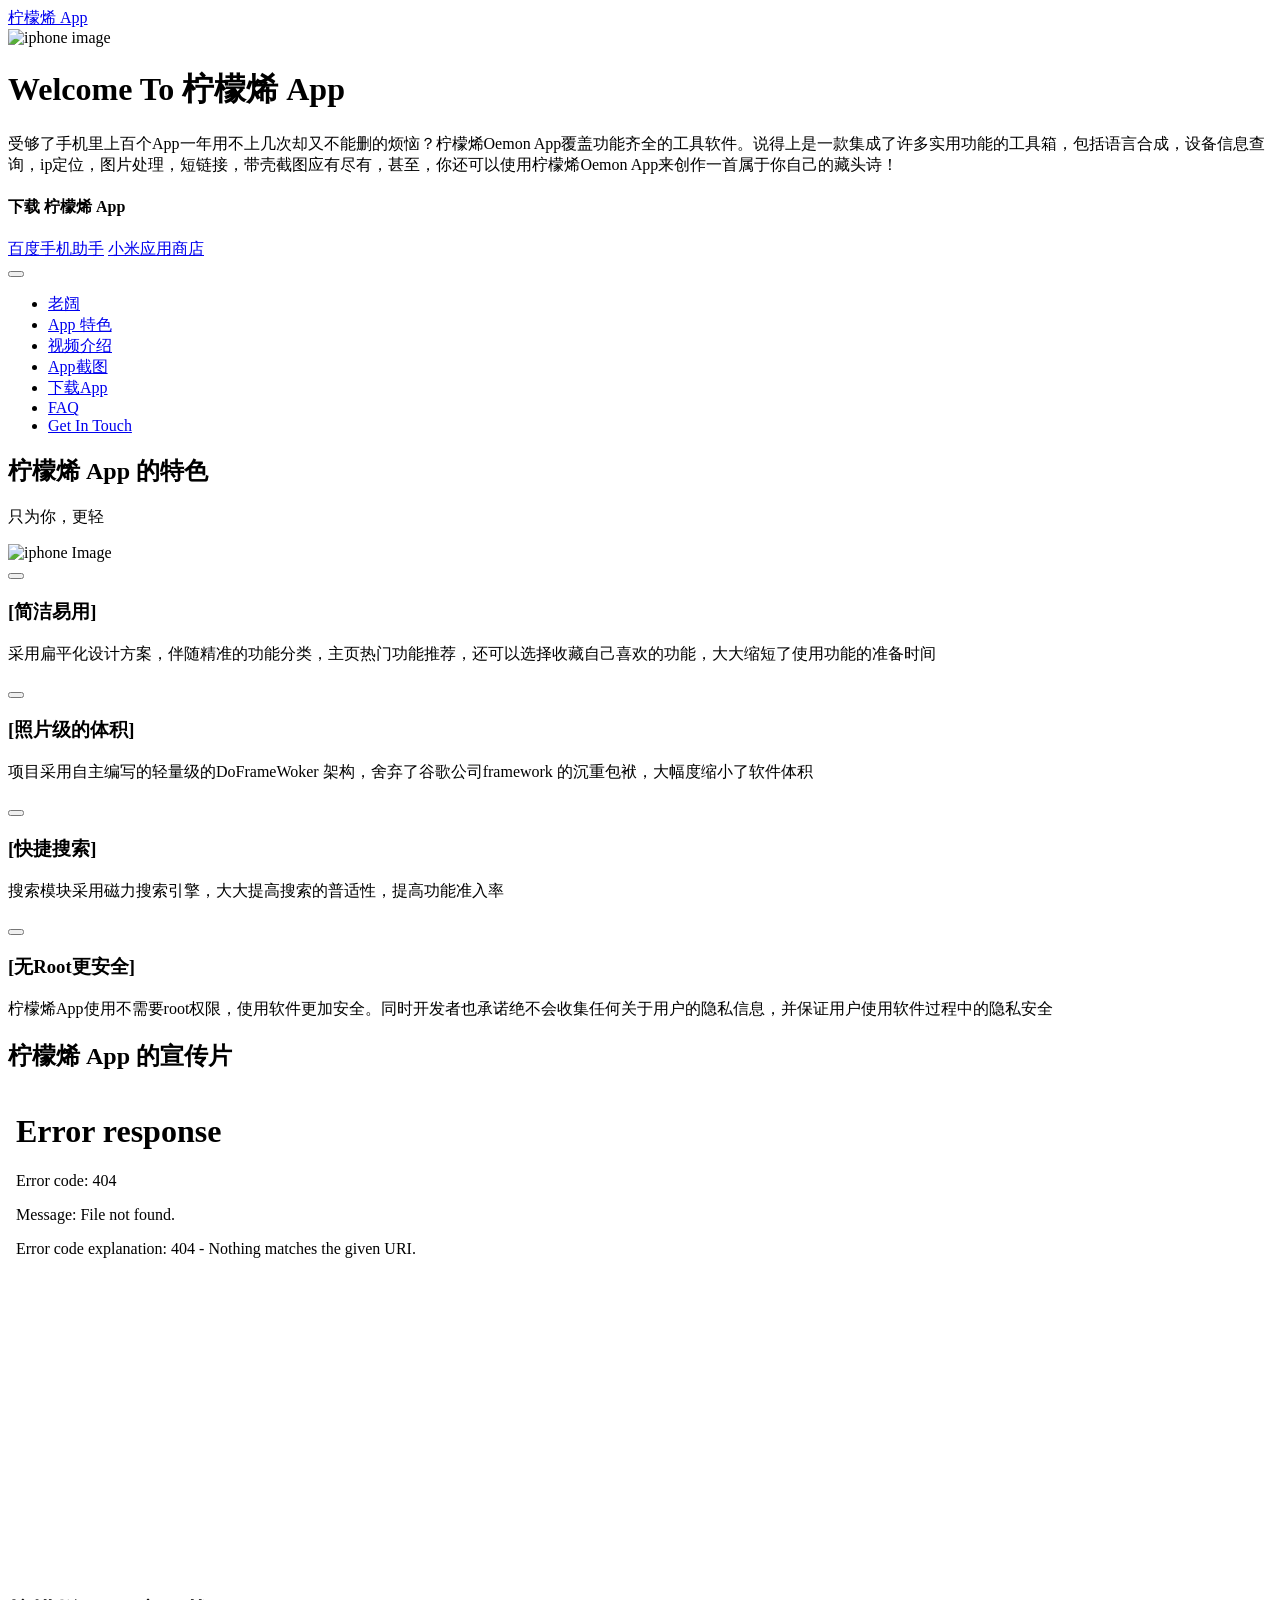
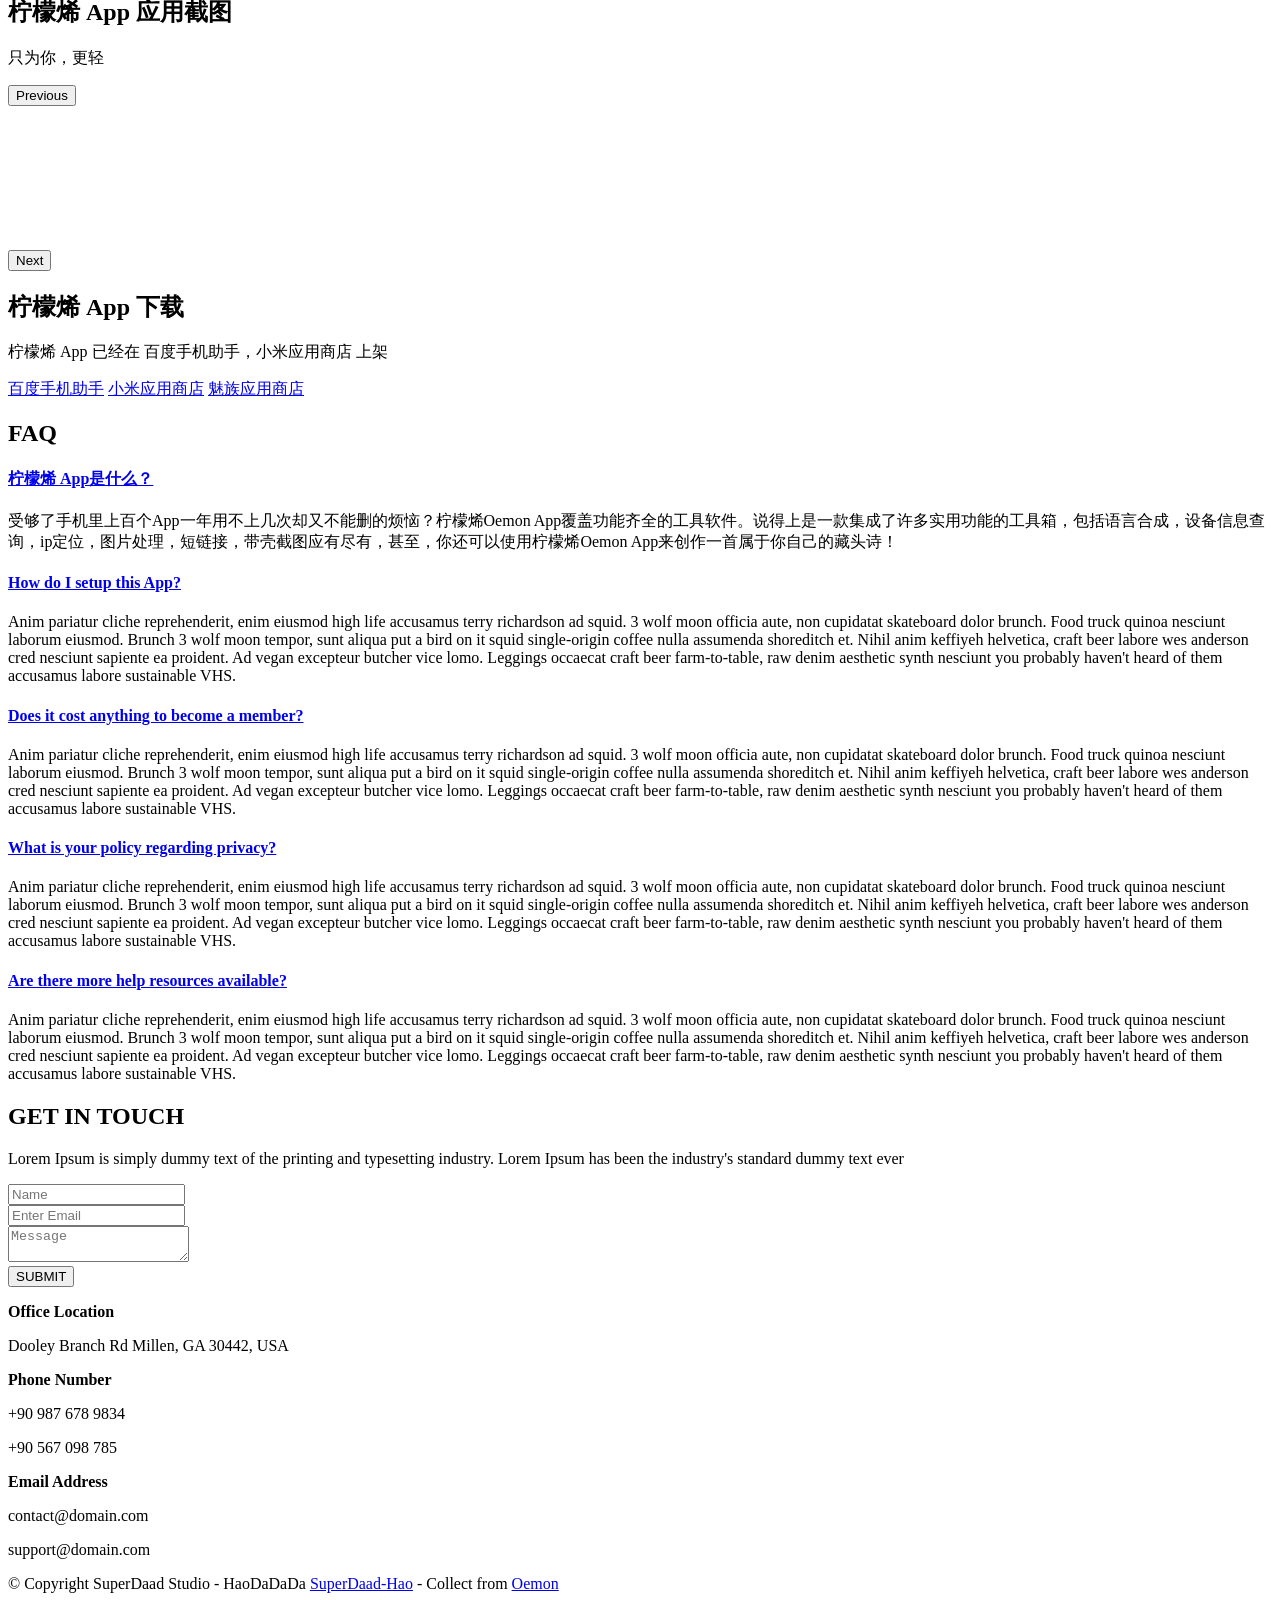
==== commit 55287502: "Rename 柠檬烯App.html to index.html" ====
--- a/index.html
+++ b/index.html
@@ -1,556 +1,560 @@
-<!DOCTYPE html>
-<html lang="en">
-  <head>
-    <meta charset="utf-8">
-    <meta http-equiv="X-UA-Compatible" content="IE=edge">
-    <meta name="viewport" content="width=device-width, initial-scale=1">
-    <!-- The above 3 meta tags *must* come first in the head; any other head content must come *after* these tags -->
-    <title>Oemon App : Home</title>
-    <!-- Favicon -->
-    <link rel="shortcut icon" type="image/icon" href="assets/images/favicon.ico"/>
-    <!-- Font Awesome -->
-    <link href="https://maxcdn.bootstrapcdn.com/font-awesome/4.6.3/css/font-awesome.min.css" rel="stylesheet">
-    <!-- Bootstrap -->
-    <link href="assets/css/bootstrap.min.css" rel="stylesheet">
-    <!-- Slick slider -->
-    <link href="assets/css/slick.css" rel="stylesheet">
-    <!-- Theme color -->
-    <link id="switcher" href="assets/css/theme-color/default-theme.css" rel="stylesheet">
-
-
-    <!-- Main Style -->
-    <link href="style.css" rel="stylesheet">
-
-    <!-- Fonts -->
-
-    <!-- Open Sans for body and title font -->
-	<link href="https://fonts.googleapis.com/css?family=Open+Sans:300,400,400i,600,700,800" rel="stylesheet">
- 
- 
-	
-    <!-- HTML5 shim and Respond.js for IE8 support of HTML5 elements and media queries -->
-    <!-- WARNING: Respond.js doesn't work if you view the page via file:// -->
-    <!--[if lt IE 9]>
-      <script src="https://oss.maxcdn.com/html5shiv/3.7.2/html5shiv.min.js"></script>
-      <script src="https://oss.maxcdn.com/respond/1.4.2/respond.min.js"></script>
-    <![endif]-->
-  </head>
-  <body>
-
-  
-  	
-  	<!-- Start Header -->
-	<header id="mu-header" class="" role="banner">
-		<div class="mu-header-overlay">
-			<div class="container">
-				<div class="mu-header-area">
-
-					<!-- Start Logo -->
-					<div class="mu-logo-area">
-						<!-- text based logo -->
-						<a class="mu-logo" href="#">Oemon App</a>
-						<!-- image based logo -->
-						<!-- <a class="mu-logo" href="#"><img src="assets/images/logo.png" alt="logo img"></a> -->
-					</div>
-					<!-- End Logo -->
-
-					<!-- Start header featured area -->
-					<div class="mu-header-featured-area">
-						<div class="mu-header-featured-img">
-							<img src="https://upload-images.jianshu.io/upload_images/13630153-fcf474035bdc122d.png?imageMogr2/auto-orient/strip%7CimageView2/2/w/700/format/webp" alt="iphone image">
-						</div>
-
-						<div class="mu-header-featured-content">
-							<h1>Welcome To <span>Oemon App</span></h1>
-							<p>Lorem ipsum dolor sit amet, consectetur adipisicing elit. Architecto nisi, consectetur odit voluptate labore veniam, neque iure cumque aut recusandae iusto. Aliquid quos vel optio dolore consequuntur accusantium autem quaerat!</p>
-
-							<div class="mu-app-download-area">
-								<h4>Download The App</h4>
-								<a class="mu-apple-btn" href="#"><i class="fa fa-apple"></i><span>apple store</span></a>
-								<a class="mu-google-btn" href="#"><i class="fa fa-android"></i><span>google play</span></a>
-								<!-- <a class="mu-windows-btn" href="#"><i class="fa fa-windows"></i><span>windows store</span></a> -->
-							</div>
-
-						</div>
-					</div>
-					<!-- End header featured area -->
-
-				</div>
-			</div>
-		</div>
-	</header>
-	<!-- End Header -->
-
-	<!-- Start Menu -->
-	<button class="mu-menu-btn">
-		<i class="fa fa-bars"></i>
-	</button>
-	<div class="mu-menu-full-overlay">
-		<div class="mu-menu-full-overlay-inner">
-			<a class="mu-menu-close-btn" href="#"><span class="mu-line"></span></a>
-			<nav class="mu-menu" role="navigation">
-				<ul>
-					<li><a href="#mu-header">老阔</a></li>
-					<li><a href="#mu-feature">App 特色</a></li>
-					<li><a href="#mu-video">视频介绍</a></li>
-					<li><a href="#mu-apps-screenshot">App截图</a></li>
-					<li><a href="#mu-download">下载App</a></li>
-					<li><a href="#mu-faq">FAQ</a></li>
-					<li><a href="#mu-contact">Get In Touch</a></li>
-				</ul>
-			</nav>
-		</div>
-	</div>
-	<!-- End Menu -->
-
-	
-	
-	<!-- Start main content -->
-		
-	<main role="main">
-
-		<!-- Start Feature -->
-		<section id="mu-feature">
-			<div class="container">
-				<div class="row">
-					<div class="col-md-12">
-						<div class="mu-feature-area">
-
-							<div class="mu-title-area">
-								<h2 class="mu-title">OUR APP FEATURES</h2>
-								<span class="mu-title-dot"></span>
-								<p>Lorem ipsum dolor sit amet, consectetur adipisicing elit. Blanditiis unde, ut sapiente et voluptatum facilis consectetur incidunt provident asperiores at necessitatibus nulla sequi voluptas libero quasi explicabo veritatis minima porro.</p>
-							</div>
-
-							<!-- Start Feature Content -->
-							<div class="mu-feature-content">
-								<div class="row">
-									<div class="col-md-6">
-										<div class="mu-feature-content-left">
-											<img class="mu-profile-img" src="assets/images/iphone-group.png" alt="iphone Image">
-										</div>
-									</div>
-									<div class="col-md-6">
-										<div class="mu-feature-content-right">
-
-											<!-- Start single feature item -->
-											<div class="media">
-						                        <div class="media-left">
-						                        	<button class="btn mu-feature-btn" type="button">
-						                        		<i class="fa fa-tablet" aria-hidden="true"></i>
-						                        	</button>
-						                        </div>
-						                        <div class="media-body">
-							                        <h3 class="media-heading">Responsive Design</h3>
-							                        <p>Lorem ipsum dolor sit amet, consectetur adipisicing elit. Hic at, omnis neque illum accusamus delectus consectetur perspiciatis fugiat ex veniam sit soluta iste, reprehenderit laboriosam!</p>
-						                        </div>
-						                    </div>
-						                    <!-- End single feature item -->
-
-						                    <!-- Start single feature item -->
-											<div class="media">
-						                        <div class="media-left">
-						                        	<button class="btn mu-feature-btn" type="button">
-						                        		<i class="fa fa-sliders" aria-hidden="true"></i>
-						                        	</button>
-						                        </div>
-						                        <div class="media-body">
-							                        <h3 class="media-heading">Easy To Customize</h3>
-							                        <p>Lorem ipsum dolor sit amet, consectetur adipisicing elit. Perspiciatis provident in voluptatum nihil suscipit molestias, excepturi blanditiis corrupti error tenetur ab, voluptates architecto nemo.</p>
-						                        </div>
-						                    </div>
-						                    <!-- End single feature item -->
-
-						                    <!-- Start single feature item -->
-											<div class="media">
-						                        <div class="media-left">
-						                        	<button class="btn mu-feature-btn" type="button">
-						                        		<i class="fa fa-tachometer" aria-hidden="true"></i>
-						                        	</button>
-						                        </div>
-						                        <div class="media-body">
-							                        <h3 class="media-heading">Excellent Performance</h3>
-							                        <p>Lorem ipsum dolor sit amet, consectetur adipisicing elit. Dicta veniam eius, ullam nisi repellendus deserunt distinctio, eveniet libero velit quo voluptatem sequi, ipsa asperiores ad? Facilis molestiae cum aliquam.</p>
-						                        </div>
-						                    </div>
-						                    <!-- End single feature item -->
-
-						                    <!-- Start single feature item -->
-											<div class="media">
-						                        <div class="media-left">
-						                        	<button class="btn mu-feature-btn" type="button">
-						                        		<i class="fa fa-map-marker" aria-hidden="true"></i>
-						                        	</button>
-						                        </div>
-						                        <div class="media-body">
-							                        <h3 class="media-heading">GPS Tracking</h3>
-							                        <p>Lorem ipsum dolor sit amet, consectetur adipisicing elit. Itaque repudiandae eveniet facere natus recusandae, sapiente iste veritatis molestiae. Recusandae veniam officia asperiores reprehenderit earum.</p>
-						                        </div>
-						                    </div>
-						                    <!-- End single feature item -->
-
-										</div>
-									</div>
-								</div>
-							</div>
-							<!-- End Feature Content -->
-
-						</div>
-					</div>
-				</div>
-			</div>
-		</section>
-		<!-- End Feature -->
-		<div class="tlinks">Collect from <a href="http://www.cssmoban.com/" >建站模板</a></div>
-
-		<!-- Start Video -->
-		<section id="mu-video">
-			<div class="mu-video-overlay">
-				<div class="container">
-					<div class="row">
-						<div class="col-md-12">
-							<div class="mu-video-area">
-								<h2>Watch Promo Video</h2>
-								<a class="mu-video-play-btn" href="#"><i class="fa fa-play" aria-hidden="true"></i></a>
-							</div>
-						</div>
-					</div>
-				</div>
-			</div>
-
-			<!-- Start Video content -->
-			<div class="mu-video-content">
-				<div class="mu-video-iframe-area">
-					<a class="mu-video-close-btn" href="#"><i class="fa fa-times" aria-hidden="true"></i></a>
-					<iframe class="mu-video-iframe" width="854" height="480" src="https://www.youtube.com/embed/9r40_ffCZ_I" frameborder="0" allowfullscreen></iframe> 
-				</div>
-			</div>
-			<!-- End Video content -->
-
-		</section>
-		<!-- End Video -->
-
-		<!-- Start Apps Screenshot -->
-		<section id="mu-apps-screenshot">
-			<div class="container">
-				<div class="row">
-					<div class="col-md-12">
-						<div class="mu-apps-screenshot-area">
-
-							<div class="mu-title-area">
-								<h2 class="mu-title">APPS SCREENSHOT</h2>
-								<span class="mu-title-dot"></span>
-								<p>Lorem ipsum dolor sit amet, consectetur adipisicing elit. Blanditiis unde, ut sapiente et voluptatum facilis consectetur incidunt provident asperiores at necessitatibus nulla sequi voluptas libero quasi explicabo veritatis minima porro.</p>
-							</div>
-
-
-							<!-- Start Apps Screenshot Content -->
-							<div class="mu-apps-screenshot-content">
-
-								<div class="mu-apps-screenshot-slider">
-
-									<div class="mu-single-screeshot">
-										<img src="assets/images/screenshot/01.jpg" alt="App screenshot img">
-									</div>
-
-									<div class="mu-single-screeshot">
-										<img src="assets/images/screenshot/02.jpg" alt="App screenshot img">
-									</div>
-
-									<div class="mu-single-screeshot">
-										<img src="assets/images/screenshot/03.jpg" alt="App screenshot img">
-									</div>
-
-									<div class="mu-single-screeshot">
-										<img src="assets/images/screenshot/04.jpg" alt="App screenshot img">
-									</div>
-
-									<div class="mu-single-screeshot">
-										<img src="assets/images/screenshot/05.jpg" alt="App screenshot img">
-									</div>
-
-									<div class="mu-single-screeshot">
-										<img src="assets/images/screenshot/01.jpg" alt="App screenshot img">
-									</div>
-
-									<div class="mu-single-screeshot">
-										<img src="assets/images/screenshot/02.jpg" alt="App screenshot img">
-									</div>
-
-									<div class="mu-single-screeshot">
-										<img src="assets/images/screenshot/03.jpg" alt="App screenshot img">
-									</div>
-
-									<div class="mu-single-screeshot">
-										<img src="assets/images/screenshot/04.jpg" alt="App screenshot img">
-									</div>
-
-									<div class="mu-single-screeshot">
-										<img src="assets/images/screenshot/05.jpg" alt="App screenshot img">
-									</div>
-
-								</div>
-
-							</div>
-							<!-- End Apps Screenshot Content -->
-
-						</div>
-					</div>
-				</div>
-			</div>
-		</section>
-		<!-- End Apps Screenshot -->
-
-		<!-- Start Download -->
-		<section id="mu-download">
-			<div class="container">
-				<div class="row">
-					<div class="col-md-12">
-						<div class="mu-download-area">
-
-							<div class="mu-title-area">
-								<h2 class="mu-title">GET THE APP</h2>
-								<span class="mu-title-dot"></span>
-								<p>Lorem ipsum dolor sit amet, consectetur adipisicing elit. Blanditiis unde, ut sapiente et voluptatum facilis consectetur incidunt provident asperiores at necessitatibus nulla sequi voluptas libero quasi explicabo veritatis minima porro.</p>
-							</div>
-
-
-							<div class="mu-download-content">
-								<a class="mu-apple-btn" href="#"><i class="fa fa-apple"></i><span>apple store</span></a>
-								<a class="mu-google-btn" href="#"><i class="fa fa-android"></i><span>google play</span></a>
-								<a class="mu-windows-btn" href="#"><i class="fa fa-windows"></i><span>windows store</span></a>
-							</div>
-
-
-						</div>
-					</div>
-				</div>
-			</div>
-		</section>
-		<!-- End Download -->
-
-		<!-- Start FAQ -->
-		<section id="mu-faq">
-			<div class="container">
-				<div class="row">
-					<div class="col-md-12">
-						<div class="mu-faq-area">
-
-							<div class="mu-title-area">
-								<h2 class="mu-title">FAQ</h2>
-								<span class="mu-title-dot"></span>
-							</div>
-
-
-							<div class="mu-faq-content">
-
-								<div class="panel-group" id="accordion">
-
-							        <div class="panel panel-default">
-							          <div class="panel-heading">
-							            <h4 class="panel-title">
-							              <a data-toggle="collapse" data-parent="#accordion" href="#collapseOne" aria-expanded="true">
-							                <span class="fa fa-minus"></span> What is Apex App? 
-							              </a>
-							            </h4>
-							          </div>
-							          <div id="collapseOne" class="panel-collapse collapse in">
-							            <div class="panel-body">
-							              Anim pariatur cliche reprehenderit, enim eiusmod high life accusamus terry richardson ad squid. 3 wolf moon officia aute, non cupidatat skateboard dolor brunch. Food truck quinoa nesciunt laborum eiusmod. Brunch 3 wolf moon tempor, sunt aliqua put a bird on it squid single-origin coffee nulla assumenda shoreditch et. Nihil anim keffiyeh helvetica, craft beer labore wes anderson cred nesciunt sapiente ea proident. Ad vegan excepteur butcher vice lomo. Leggings occaecat craft beer farm-to-table, raw denim aesthetic synth nesciunt you probably haven't heard of them accusamus labore sustainable VHS.
-							            </div>
-							          </div>
-							        </div>
-
-							        <div class="panel panel-default">
-							          <div class="panel-heading">
-							            <h4 class="panel-title">
-							              <a data-toggle="collapse" data-parent="#accordion" href="#collapseTwo">
-							                <span class="fa fa-plus"></span> How do I setup this App? 
-							              </a>
-							            </h4>
-							          </div>
-							          <div id="collapseTwo" class="panel-collapse collapse">
-							            <div class="panel-body">
-							              Anim pariatur cliche reprehenderit, enim eiusmod high life accusamus terry richardson ad squid. 3 wolf moon officia aute, non cupidatat skateboard dolor brunch. Food truck quinoa nesciunt laborum eiusmod. Brunch 3 wolf moon tempor, sunt aliqua put a bird on it squid single-origin coffee nulla assumenda shoreditch et. Nihil anim keffiyeh helvetica, craft beer labore wes anderson cred nesciunt sapiente ea proident. Ad vegan excepteur butcher vice lomo. Leggings occaecat craft beer farm-to-table, raw denim aesthetic synth nesciunt you probably haven't heard of them accusamus labore sustainable VHS.
-							            </div>
-							          </div>
-							        </div>
-
-							        <div class="panel panel-default">
-							          <div class="panel-heading">
-							            <h4 class="panel-title">
-							              <a data-toggle="collapse" data-parent="#accordion" href="#collapseThree">
-							                <span class="fa fa-plus"></span> Does it cost anything to become a member? 
-							              </a>
-							            </h4>
-							          </div>
-							          <div id="collapseThree" class="panel-collapse collapse">
-							            <div class="panel-body">
-							              Anim pariatur cliche reprehenderit, enim eiusmod high life accusamus terry richardson ad squid. 3 wolf moon officia aute, non cupidatat skateboard dolor brunch. Food truck quinoa nesciunt laborum eiusmod. Brunch 3 wolf moon tempor, sunt aliqua put a bird on it squid single-origin coffee nulla assumenda shoreditch et. Nihil anim keffiyeh helvetica, craft beer labore wes anderson cred nesciunt sapiente ea proident. Ad vegan excepteur butcher vice lomo. Leggings occaecat craft beer farm-to-table, raw denim aesthetic synth nesciunt you probably haven't heard of them accusamus labore sustainable VHS.
-							            </div>
-							          </div>
-							        </div>
-
-							        <div class="panel panel-default">
-							          <div class="panel-heading">
-							            <h4 class="panel-title">
-							              <a data-toggle="collapse" data-parent="#accordion" href="#collapseFour">
-							                <span class="fa fa-plus"></span> What is your policy regarding privacy? 
-							              </a>
-							            </h4>
-							          </div>
-							          <div id="collapseFour" class="panel-collapse collapse">
-							            <div class="panel-body">
-							              Anim pariatur cliche reprehenderit, enim eiusmod high life accusamus terry richardson ad squid. 3 wolf moon officia aute, non cupidatat skateboard dolor brunch. Food truck quinoa nesciunt laborum eiusmod. Brunch 3 wolf moon tempor, sunt aliqua put a bird on it squid single-origin coffee nulla assumenda shoreditch et. Nihil anim keffiyeh helvetica, craft beer labore wes anderson cred nesciunt sapiente ea proident. Ad vegan excepteur butcher vice lomo. Leggings occaecat craft beer farm-to-table, raw denim aesthetic synth nesciunt you probably haven't heard of them accusamus labore sustainable VHS.
-							            </div>
-							          </div>
-							        </div>
-
-							        <div class="panel panel-default">
-							          <div class="panel-heading">
-							            <h4 class="panel-title">
-							              <a data-toggle="collapse" data-parent="#accordion" href="#collapseFive">
-							                <span class="fa fa-plus"></span> Are there more help resources available? 
-							              </a>
-							            </h4>
-							          </div>
-							          <div id="collapseFive" class="panel-collapse collapse">
-							            <div class="panel-body">
-							              Anim pariatur cliche reprehenderit, enim eiusmod high life accusamus terry richardson ad squid. 3 wolf moon officia aute, non cupidatat skateboard dolor brunch. Food truck quinoa nesciunt laborum eiusmod. Brunch 3 wolf moon tempor, sunt aliqua put a bird on it squid single-origin coffee nulla assumenda shoreditch et. Nihil anim keffiyeh helvetica, craft beer labore wes anderson cred nesciunt sapiente ea proident. Ad vegan excepteur butcher vice lomo. Leggings occaecat craft beer farm-to-table, raw denim aesthetic synth nesciunt you probably haven't heard of them accusamus labore sustainable VHS.
-							            </div>
-							          </div>
-							        </div>
-
-
-							    </div>
-							</div>
-
-						</div>
-					</div>
-				</div>
-			</div>
-		</section>
-		<!-- End FAQ -->
-
-
-		<!-- Start Contact -->
-		<section id="mu-contact">
-			<div class="container">
-				<div class="row">
-					<div class="col-md-12">
-						<div class="mu-contact-area">
-
-							<div class="mu-title-area">
-								<h2 class="mu-heading-title">GET IN TOUCH</h2>
-								<span class="mu-title-dot"></span>
-								<p>Lorem Ipsum is simply dummy text of the printing and typesetting industry. Lorem Ipsum has been the industry's standard dummy text ever</p>
-							</div>
-
-							
-
-							<!-- Start Contact Content -->
-							<div class="mu-contact-content">
-								<div class="row">
-
-								<div class="col-md-7">
-									<div class="mu-contact-left">
-										<div id="form-messages"></div>
-											<form id="ajax-contact" method="post" action="mailer.php" class="mu-contact-form">
-												<div class="form-group">                
-													<input type="text" class="form-control" placeholder="Name" id="name" name="name" required>
-												</div>
-												<div class="form-group">                
-													<input type="email" class="form-control" placeholder="Enter Email" id="email" name="email" required>
-												</div>              
-												<div class="form-group">
-													<textarea class="form-control" placeholder="Message" id="message" name="message" required></textarea>
-												</div>
-												<button type="submit" class="mu-send-msg-btn"><span>SUBMIT</span></button>
-								            </form>
-										</div>
-									</div>
-
-									<div class="col-md-5">
-										<div class="mu-contact-right">
-											<div class="mu-contact-right-single">
-												<div class="mu-icon"><i class="fa fa-map-marker"></i></div>
-												<p><strong>Office Location</strong></p>
-												<p>Dooley Branch Rd Millen, GA 30442, USA</p>
-											</div>
-
-											<div class="mu-contact-right-single">
-												<div class="mu-icon"><i class="fa fa-phone"></i></div>
-												<p><strong>Phone Number</strong></p>
-												<p>+90 987 678 9834</p>
-												<p>+90 567 098 785</p>
-											</div>
-
-											<div class="mu-contact-right-single">
-												<div class="mu-icon"><i class="fa fa-envelope"></i></div>
-												<p><strong>Email Address</strong></p>
-												<p>contact@domain.com</p>
-												<p>support@domain.com</p>
-											</div>
-
-											<div class="mu-contact-right-single">
-												<div class="mu-social-media">
-													<a href="#"><i class="fa fa-facebook"></i></a>
-													<a href="#"><i class="fa fa-twitter"></i></a>
-													<a href="#"><i class="fa fa-google-plus"></i></a>
-													<a href="#"><i class="fa fa-linkedin"></i></a>
-													<a href="#"><i class="fa fa-youtube"></i></a>
-												</div>
-											</div>
-
-										</div>
-									</div>		
-
-								</div>
-							</div>
-							<!-- End Contact Content -->
-
-						</div>
-					</div>
-				</div>
-			</div>
-		</section>
-		<!-- End Contact -->
-
-	</main>
-	
-	<!-- End main content -->	
-			
-			
-	<!-- Start footer -->
-	<footer id="mu-footer" role="contentinfo">
-			<div class="container">
-				<div class="mu-footer-area">
-					<p class="mu-copy-right">&copy; Copyright SuperDaad Studio - HaoDaDaDa <a href="https://haodadada.github.io/Hao/" target="_blank" title="HaoDaDaDa">SuperDaad-Hao</a> - Collect from <a href="https://haodadada.github.io/Hao/ title="Oemon" target="_blank">Oemon</a></p>
-				</div>
-			</div>
-
-	</footer>
-	<!-- End footer -->
-
-	
-	
-    <!-- jQuery library -->
-    <script src="https://cdn.bootcss.com/jquery/1.11.3/jquery.min.js"></script>
-    <!-- Include all compiled plugins (below), or include individual files as needed -->
-    <!-- Bootstrap -->
-    <script src="assets/js/bootstrap.min.js"></script>
-	<!-- Slick slider -->
-    <script type="text/javascript" src="assets/js/slick.min.js"></script>
-    <!-- Ajax contact form  -->
-    <script type="text/javascript" src="assets/js/app.js"></script>
-  
-    
-	
-    <!-- Custom js -->
-	<script type="text/javascript" src="assets/js/custom.js"></script>
-
-	
-	
-    
-  </body>
-</html>
+<!DOCTYPE html>
+<!-- saved from url=(0043)https://haodadada.github.io/Hao/index.html# -->
+<html lang="en"><head><meta http-equiv="Content-Type" content="text/html; charset=UTF-8">
+    
+    <meta http-equiv="X-UA-Compatible" content="IE=edge">
+    <meta name="viewport" content="width=device-width, initial-scale=1">
+    <!-- The above 3 meta tags *must* come first in the head; any other head content must come *after* these tags -->
+    <title>柠檬烯App</title>
+    <!-- Favicon -->
+    <link rel="shortcut icon" type="image/icon" href="https://haodadada.github.io/Hao/assets/images/favicon.ico">
+    <!-- Font Awesome -->
+    <link href="./柠檬烯App_files/13630153-8c3e0e5c7ec2f297.png" rel="stylesheet">
+    <!-- Bootstrap -->
+    <link href="./柠檬烯App_files/bootstrap.min.css" rel="stylesheet">
+    <!-- Slick slider -->
+    <link href="./柠檬烯App_files/slick.css" rel="stylesheet">
+    <!-- Theme color -->
+    <link id="switcher" href="./柠檬烯App_files/default-theme.css" rel="stylesheet">
+
+
+    <!-- Main Style -->
+    <link href="./柠檬烯App_files/style.css" rel="stylesheet">
+
+    <!-- Fonts -->
+
+    <!-- Open Sans for body and title font -->
+	<link href="./柠檬烯App_files/css" rel="stylesheet">
+ 
+ 
+	
+    <!-- HTML5 shim and Respond.js for IE8 support of HTML5 elements and media queries -->
+    <!-- WARNING: Respond.js doesn't work if you view the page via file:// -->
+    <!--[if lt IE 9]>
+      <script src="https://oss.maxcdn.com/html5shiv/3.7.2/html5shiv.min.js"></script>
+      <script src="https://oss.maxcdn.com/respond/1.4.2/respond.min.js"></script>
+    <![endif]-->
+  </head>
+  <body>
+
+  
+  	
+  	<!-- Start Header -->
+	<header id="mu-header" class="" role="banner">
+		<div class="mu-header-overlay">
+			<div class="container">
+				<div class="mu-header-area">
+
+					<!-- Start Logo -->
+					<div class="mu-logo-area">
+						<!-- text based logo -->
+						<a class="mu-logo" href="https://haodadada.github.io/Hao/index.html#">柠檬烯 App</a>
+						<!-- image based logo -->
+						<!-- <a class="mu-logo" href="#"><img src="assets/images/logo.png" alt="logo img"></a> -->
+					</div>
+					<!-- End Logo -->
+
+					<!-- Start header featured area -->
+					<div class="mu-header-featured-area">
+						<div class="mu-header-featured-img">
+							<img src="./柠檬烯App_files/13630153-fcf474035bdc122d.png" alt="iphone image">
+						</div>
+
+						<div class="mu-header-featured-content">
+							<h1>Welcome To <span>柠檬烯 App</span></h1>
+							<p>受够了手机里上百个App一年用不上几次却又不能删的烦恼？柠檬烯Oemon App覆盖功能齐全的工具软件。说得上是一款集成了许多实用功能的工具箱，包括语言合成，设备信息查询，ip定位，图片处理，短链接，带壳截图应有尽有，甚至，你还可以使用柠檬烯Oemon App来创作一首属于你自己的藏头诗！</p>
+
+							<div class="mu-app-download-area">
+								<h4>下载 柠檬烯 App</h4>
+								<a class="mu-apple-btn" href="https://haodadada.github.io/Hao/index.html#"><i class="fa fa-apple"></i><span>百度手机助手</span></a>
+								<a class="mu-google-btn" href="https://haodadada.github.io/Hao/index.html#"><i class="fa fa-android"></i><span>小米应用商店</span></a>
+								<!-- <a class="mu-windows-btn" href="#"><i class="fa fa-windows"></i><span>windows store</span></a> -->
+							</div>
+
+						</div>
+					</div>
+					<!-- End header featured area -->
+
+				</div>
+			</div>
+		</div>
+	</header>
+	<!-- End Header -->
+
+	<!-- Start Menu -->
+	<button class="mu-menu-btn">
+		<i class="fa fa-bars"></i>
+	</button>
+	<div class="mu-menu-full-overlay">
+		<div class="mu-menu-full-overlay-inner">
+			<a class="mu-menu-close-btn" href="https://haodadada.github.io/Hao/index.html#"><span class="mu-line"></span></a>
+			<nav class="mu-menu" role="navigation">
+				<ul>
+					<li><a href="https://haodadada.github.io/Hao/index.html#mu-header">老阔</a></li>
+					<li><a href="https://haodadada.github.io/Hao/index.html#mu-feature">App 特色</a></li>
+					<li><a href="https://haodadada.github.io/Hao/index.html#mu-video">视频介绍</a></li>
+					<li><a href="https://haodadada.github.io/Hao/index.html#mu-apps-screenshot">App截图</a></li>
+					<li><a href="https://haodadada.github.io/Hao/index.html#mu-download">下载App</a></li>
+					<li><a href="https://haodadada.github.io/Hao/index.html#mu-faq">FAQ</a></li>
+					<li><a href="https://haodadada.github.io/Hao/index.html#mu-contact">Get In Touch</a></li>
+				</ul>
+			</nav>
+		</div>
+	</div>
+	<!-- End Menu -->
+
+	
+	
+	<!-- Start main content -->
+		
+	<main role="main">
+
+		<!-- Start Feature -->
+		<section id="mu-feature">
+			<div class="container">
+				<div class="row">
+					<div class="col-md-12">
+						<div class="mu-feature-area">
+
+							<div class="mu-title-area">
+								<h2 class="mu-title">柠檬烯 App 的特色</h2>
+								<span class="mu-title-dot"></span>
+								<p>只为你，更轻</p>
+							</div>
+
+							<!-- Start Feature Content -->
+							<div class="mu-feature-content">
+								<div class="row">
+									<div class="col-md-6">
+										<div class="mu-feature-content-left">
+											<img class="mu-profile-img" src="./柠檬烯App_files/iphone-group.png" alt="iphone Image">
+										</div>
+									</div>
+									<div class="col-md-6">
+										<div class="mu-feature-content-right">
+
+											<!-- Start single feature item -->
+											<div class="media">
+						                        <div class="media-left">
+						                        	<button class="btn mu-feature-btn" type="button">
+						                        		<i class="fa fa-tablet" aria-hidden="true"></i>
+						                        	</button>
+						                        </div>
+						                        <div class="media-body">
+							                        <h3 class="media-heading">[简洁易用]</h3>
+							                        <p>采用扁平化设计方案，伴随精准的功能分类，主页热门功能推荐，还可以选择收藏自己喜欢的功能，大大缩短了使用功能的准备时间
+
+</p>
+						                        </div>
+						                    </div>
+						                    <!-- End single feature item -->
+
+						                    <!-- Start single feature item -->
+											<div class="media">
+						                        <div class="media-left">
+						                        	<button class="btn mu-feature-btn" type="button">
+						                        		<i class="fa fa-sliders" aria-hidden="true"></i>
+						                        	</button>
+						                        </div>
+						                        <div class="media-body">
+							                        <h3 class="media-heading">[照片级的体积]</h3>
+							                        <p>项目采用自主编写的轻量级的DoFrameWoker 架构，舍弃了谷歌公司framework 的沉重包袱，大幅度缩小了软件体积
+
+</p>
+						                        </div>
+						                    </div>
+						                    <!-- End single feature item -->
+
+						                    <!-- Start single feature item -->
+											<div class="media">
+						                        <div class="media-left">
+						                        	<button class="btn mu-feature-btn" type="button">
+						                        		<i class="fa fa-tachometer" aria-hidden="true"></i>
+						                        	</button>
+						                        </div>
+						                        <div class="media-body">
+							                        <h3 class="media-heading">[快捷搜索]</h3>
+							                        <p>搜索模块采用磁力搜索引擎，大大提高搜索的普适性，提高功能准入率
+
+</p>
+						                        </div>
+						                    </div>
+						                    <!-- End single feature item -->
+
+						                    <!-- Start single feature item -->
+											<div class="media">
+						                        <div class="media-left">
+						                        	<button class="btn mu-feature-btn" type="button">
+						                        		<i class="fa fa-map-marker" aria-hidden="true"></i>
+						                        	</button>
+						                        </div>
+						                        <div class="media-body">
+							                        <h3 class="media-heading">[无Root更安全]</h3>
+							                        <p>柠檬烯App使用不需要root权限，使用软件更加安全。同时开发者也承诺绝不会收集任何关于用户的隐私信息，并保证用户使用软件过程中的隐私安全
+
+</p>
+						                        </div>
+						                    </div>
+						                    <!-- End single feature item -->
+
+										</div>
+									</div>
+								</div>
+							</div>
+							<!-- End Feature Content -->
+
+						</div>
+					</div>
+				</div>
+			</div>
+		</section>
+		<!-- End Feature -->
+		
+
+		<!-- Start Video -->
+		<section id="mu-video">
+			<div class="mu-video-overlay">
+				<div class="container">
+					<div class="row">
+						<div class="col-md-12">
+							<div class="mu-video-area">
+								<h2>柠檬烯 App 的宣传片</h2>
+								<a class="mu-video-play-btn" href="https://haodadada.github.io/Hao/index.html#"><i class="fa fa-play" aria-hidden="true"></i></a>
+							</div>
+						</div>
+					</div>
+				</div>
+			</div>
+
+			<!-- Start Video content -->
+			<div class="mu-video-content">
+				<div class="mu-video-iframe-area">
+					<a class="mu-video-close-btn" href="https://haodadada.github.io/Hao/index.html#"><i class="fa fa-times" aria-hidden="true"></i></a>
+					<iframe class="mu-video-iframe" width="854" height="480" src="./柠檬烯App_files/1520937.html" frameborder="0" allowfullscreen=""></iframe> 
+				</div>
+			</div>
+			<!-- End Video content -->
+
+		</section>
+		<!-- End Video -->
+
+		<!-- Start Apps Screenshot -->
+		<section id="mu-apps-screenshot">
+			<div class="container">
+				<div class="row">
+					<div class="col-md-12">
+						<div class="mu-apps-screenshot-area">
+
+							<div class="mu-title-area">
+								<h2 class="mu-title">柠檬烯 App 应用截图</h2>
+								<span class="mu-title-dot"></span>
+								<p>只为你，更轻</p>
+							</div>
+
+
+							<!-- Start Apps Screenshot Content -->
+							<div class="mu-apps-screenshot-content">
+
+								<div class="mu-apps-screenshot-slider slick-initialized slick-slider"><button type="button" data-role="none" class="slick-prev slick-arrow" aria-label="Previous" role="button" style="display: block;">Previous</button>
+
+									
+
+									
+
+									
+
+									
+
+									
+
+									
+
+									
+
+									
+
+									
+
+									
+
+								<div aria-live="polite" class="slick-list draggable"><div class="slick-track" role="listbox" style="opacity: 1; width: 1760px; transform: translate3d(-880px, 0px, 0px);"><div class="mu-single-screeshot slick-slide" tabindex="-1" role="option" aria-describedby="slick-slide00" style="width: 220px;" data-slick-index="0" aria-hidden="true">
+										<img src="./柠檬烯App_files/13630153-43a150d99f102562.png" alt="App screenshot img">
+									</div><div class="mu-single-screeshot slick-slide slick-current slick-active" tabindex="-1" role="option" aria-describedby="slick-slide01" style="width: 220px;" data-slick-index="1" aria-hidden="false">
+										<img src="./柠檬烯App_files/13630153-3cdb7dd06dd185c7.png" alt="App screenshot img">
+									</div><div class="mu-single-screeshot slick-slide slick-active" tabindex="-1" role="option" aria-describedby="slick-slide02" style="width: 220px;" data-slick-index="2" aria-hidden="false">
+										<img src="./柠檬烯App_files/13630153-292273e36e0894db.png" alt="App screenshot img">
+									</div><div class="mu-single-screeshot slick-slide slick-active" tabindex="-1" role="option" aria-describedby="slick-slide03" style="width: 220px;" data-slick-index="3" aria-hidden="false">
+										<img src="./柠檬烯App_files/13630153-e478096aa6c11390.png" alt="App screenshot img">
+									</div><div class="mu-single-screeshot slick-slide" tabindex="-1" role="option" aria-describedby="slick-slide04" style="width: 220px;" data-slick-index="4" aria-hidden="true">
+										<img src="./柠檬烯App_files/13630153-d22fc3df8afd116e.png" alt="App screenshot img">
+									</div><div class="mu-single-screeshot slick-slide slick-cloned" tabindex="-1" role="option" aria-describedby="slick-slide00" style="width: 220px;" data-slick-index="10" aria-hidden="true">
+										<img src="./柠檬烯App_files/13630153-43a150d99f102562.png" alt="App screenshot img">
+									</div><div class="mu-single-screeshot slick-slide slick-cloned" tabindex="-1" role="option" aria-describedby="slick-slide01" style="width: 220px;" data-slick-index="11" aria-hidden="true">
+										<img src="./柠檬烯App_files/13630153-3cdb7dd06dd185c7.png" alt="App screenshot img">
+									</div><div class="mu-single-screeshot slick-slide slick-cloned" tabindex="-1" role="option" aria-describedby="slick-slide02" style="width: 220px;" data-slick-index="12" aria-hidden="true">
+										<img src="./柠檬烯App_files/13630153-292273e36e0894db.png" alt="App screenshot img">
+									</div></div></div><button type="button" data-role="none" class="slick-next slick-arrow" aria-label="Next" role="button" style="display: block;">Next</button></div>
+
+							</div>
+							<!-- End Apps Screenshot Content -->
+
+						</div>
+					</div>
+				</div>
+			</div>
+		</section>
+		<!-- End Apps Screenshot -->
+
+		<!-- Start Download -->
+		<section id="mu-download">
+			<div class="container">
+				<div class="row">
+					<div class="col-md-12">
+						<div class="mu-download-area">
+
+							<div class="mu-title-area">
+								<h2 class="mu-title">柠檬烯 App 下载</h2>
+								<span class="mu-title-dot"></span>
+								<p>柠檬烯 App 已经在 百度手机助手，小米应用商店 上架</p>
+							</div>
+
+
+							<div class="mu-download-content">
+								<a class="mu-apple-btn" href="https://haodadada.github.io/Hao/index.html#"><i class="fa fa-apple"></i><span>百度手机助手</span></a>
+								<a class="mu-google-btn" href="https://haodadada.github.io/Hao/index.html#"><i class="fa fa-android"></i><span>小米应用商店</span></a>
+								<a class="mu-windows-btn" href="https://haodadada.github.io/Hao/index.html#"><i class="fa fa-windows"></i><span>魅族应用商店</span></a>
+							</div>
+
+
+						</div>
+					</div>
+				</div>
+			</div>
+		</section>
+		<!-- End Download -->
+
+		<!-- Start FAQ -->
+		<section id="mu-faq">
+			<div class="container">
+				<div class="row">
+					<div class="col-md-12">
+						<div class="mu-faq-area">
+
+							<div class="mu-title-area">
+								<h2 class="mu-title">FAQ</h2>
+								<span class="mu-title-dot"></span>
+							</div>
+
+
+							<div class="mu-faq-content">
+
+								<div class="panel-group" id="accordion">
+
+							        <div class="panel panel-default">
+							          <div class="panel-heading">
+							            <h4 class="panel-title">
+							              <a data-toggle="collapse" data-parent="#accordion" href="https://haodadada.github.io/Hao/index.html#collapseOne" aria-expanded="true">
+							                <span class="fa fa-minus"></span>柠檬烯 App是什么？</a>
+							            </h4>
+							          </div>
+							          <div id="collapseOne" class="panel-collapse collapse in">
+							            <div class="panel-body">受够了手机里上百个App一年用不上几次却又不能删的烦恼？柠檬烯Oemon App覆盖功能齐全的工具软件。说得上是一款集成了许多实用功能的工具箱，包括语言合成，设备信息查询，ip定位，图片处理，短链接，带壳截图应有尽有，甚至，你还可以使用柠檬烯Oemon App来创作一首属于你自己的藏头诗！
+
+</div>
+							          </div>
+							        </div>
+
+							        <div class="panel panel-default">
+							          <div class="panel-heading">
+							            <h4 class="panel-title">
+							              <a data-toggle="collapse" data-parent="#accordion" href="https://haodadada.github.io/Hao/index.html#collapseTwo">
+							                <span class="fa fa-plus"></span> How do I setup this App? 
+							              </a>
+							            </h4>
+							          </div>
+							          <div id="collapseTwo" class="panel-collapse collapse">
+							            <div class="panel-body">
+							              Anim pariatur cliche reprehenderit, enim eiusmod high life accusamus terry richardson ad squid. 3 wolf moon officia aute, non cupidatat skateboard dolor brunch. Food truck quinoa nesciunt laborum eiusmod. Brunch 3 wolf moon tempor, sunt aliqua put a bird on it squid single-origin coffee nulla assumenda shoreditch et. Nihil anim keffiyeh helvetica, craft beer labore wes anderson cred nesciunt sapiente ea proident. Ad vegan excepteur butcher vice lomo. Leggings occaecat craft beer farm-to-table, raw denim aesthetic synth nesciunt you probably haven't heard of them accusamus labore sustainable VHS.
+							            </div>
+							          </div>
+							        </div>
+
+							        <div class="panel panel-default">
+							          <div class="panel-heading">
+							            <h4 class="panel-title">
+							              <a data-toggle="collapse" data-parent="#accordion" href="https://haodadada.github.io/Hao/index.html#collapseThree">
+							                <span class="fa fa-plus"></span> Does it cost anything to become a member? 
+							              </a>
+							            </h4>
+							          </div>
+							          <div id="collapseThree" class="panel-collapse collapse">
+							            <div class="panel-body">
+							              Anim pariatur cliche reprehenderit, enim eiusmod high life accusamus terry richardson ad squid. 3 wolf moon officia aute, non cupidatat skateboard dolor brunch. Food truck quinoa nesciunt laborum eiusmod. Brunch 3 wolf moon tempor, sunt aliqua put a bird on it squid single-origin coffee nulla assumenda shoreditch et. Nihil anim keffiyeh helvetica, craft beer labore wes anderson cred nesciunt sapiente ea proident. Ad vegan excepteur butcher vice lomo. Leggings occaecat craft beer farm-to-table, raw denim aesthetic synth nesciunt you probably haven't heard of them accusamus labore sustainable VHS.
+							            </div>
+							          </div>
+							        </div>
+
+							        <div class="panel panel-default">
+							          <div class="panel-heading">
+							            <h4 class="panel-title">
+							              <a data-toggle="collapse" data-parent="#accordion" href="https://haodadada.github.io/Hao/index.html#collapseFour">
+							                <span class="fa fa-plus"></span> What is your policy regarding privacy? 
+							              </a>
+							            </h4>
+							          </div>
+							          <div id="collapseFour" class="panel-collapse collapse">
+							            <div class="panel-body">
+							              Anim pariatur cliche reprehenderit, enim eiusmod high life accusamus terry richardson ad squid. 3 wolf moon officia aute, non cupidatat skateboard dolor brunch. Food truck quinoa nesciunt laborum eiusmod. Brunch 3 wolf moon tempor, sunt aliqua put a bird on it squid single-origin coffee nulla assumenda shoreditch et. Nihil anim keffiyeh helvetica, craft beer labore wes anderson cred nesciunt sapiente ea proident. Ad vegan excepteur butcher vice lomo. Leggings occaecat craft beer farm-to-table, raw denim aesthetic synth nesciunt you probably haven't heard of them accusamus labore sustainable VHS.
+							            </div>
+							          </div>
+							        </div>
+
+							        <div class="panel panel-default">
+							          <div class="panel-heading">
+							            <h4 class="panel-title">
+							              <a data-toggle="collapse" data-parent="#accordion" href="https://haodadada.github.io/Hao/index.html#collapseFive">
+							                <span class="fa fa-plus"></span> Are there more help resources available? 
+							              </a>
+							            </h4>
+							          </div>
+							          <div id="collapseFive" class="panel-collapse collapse">
+							            <div class="panel-body">
+							              Anim pariatur cliche reprehenderit, enim eiusmod high life accusamus terry richardson ad squid. 3 wolf moon officia aute, non cupidatat skateboard dolor brunch. Food truck quinoa nesciunt laborum eiusmod. Brunch 3 wolf moon tempor, sunt aliqua put a bird on it squid single-origin coffee nulla assumenda shoreditch et. Nihil anim keffiyeh helvetica, craft beer labore wes anderson cred nesciunt sapiente ea proident. Ad vegan excepteur butcher vice lomo. Leggings occaecat craft beer farm-to-table, raw denim aesthetic synth nesciunt you probably haven't heard of them accusamus labore sustainable VHS.
+							            </div>
+							          </div>
+							        </div>
+
+
+							    </div>
+							</div>
+
+						</div>
+					</div>
+				</div>
+			</div>
+		</section>
+		<!-- End FAQ -->
+
+
+		<!-- Start Contact -->
+		<section id="mu-contact">
+			<div class="container">
+				<div class="row">
+					<div class="col-md-12">
+						<div class="mu-contact-area">
+
+							<div class="mu-title-area">
+								<h2 class="mu-heading-title">GET IN TOUCH</h2>
+								<span class="mu-title-dot"></span>
+								<p>Lorem Ipsum is simply dummy text of the printing and typesetting industry. Lorem Ipsum has been the industry's standard dummy text ever</p>
+							</div>
+
+							
+
+							<!-- Start Contact Content -->
+							<div class="mu-contact-content">
+								<div class="row">
+
+								<div class="col-md-7">
+									<div class="mu-contact-left">
+										<div id="form-messages"></div>
+											<form id="ajax-contact" method="post" action="https://haodadada.github.io/Hao/mailer.php" class="mu-contact-form">
+												<div class="form-group">                
+													<input type="text" class="form-control" placeholder="Name" id="name" name="name" required="">
+												</div>
+												<div class="form-group">                
+													<input type="email" class="form-control" placeholder="Enter Email" id="email" name="email" required="">
+												</div>              
+												<div class="form-group">
+													<textarea class="form-control" placeholder="Message" id="message" name="message" required=""></textarea>
+												</div>
+												<button type="submit" class="mu-send-msg-btn"><span>SUBMIT</span></button>
+								            </form>
+										</div>
+									</div>
+
+									<div class="col-md-5">
+										<div class="mu-contact-right">
+											<div class="mu-contact-right-single">
+												<div class="mu-icon"><i class="fa fa-map-marker"></i></div>
+												<p><strong>Office Location</strong></p>
+												<p>Dooley Branch Rd Millen, GA 30442, USA</p>
+											</div>
+
+											<div class="mu-contact-right-single">
+												<div class="mu-icon"><i class="fa fa-phone"></i></div>
+												<p><strong>Phone Number</strong></p>
+												<p>+90 987 678 9834</p>
+												<p>+90 567 098 785</p>
+											</div>
+
+											<div class="mu-contact-right-single">
+												<div class="mu-icon"><i class="fa fa-envelope"></i></div>
+												<p><strong>Email Address</strong></p>
+												<p>contact@domain.com</p>
+												<p>support@domain.com</p>
+											</div>
+
+											<div class="mu-contact-right-single">
+												<div class="mu-social-media">
+													<a href="https://haodadada.github.io/Hao/index.html#"><i class="fa fa-facebook"></i></a>
+													<a href="https://haodadada.github.io/Hao/index.html#"><i class="fa fa-twitter"></i></a>
+													<a href="https://haodadada.github.io/Hao/index.html#"><i class="fa fa-google-plus"></i></a>
+													<a href="https://haodadada.github.io/Hao/index.html#"><i class="fa fa-linkedin"></i></a>
+													<a href="https://haodadada.github.io/Hao/index.html#"><i class="fa fa-youtube"></i></a>
+												</div>
+											</div>
+
+										</div>
+									</div>		
+
+								</div>
+							</div>
+							<!-- End Contact Content -->
+
+						</div>
+					</div>
+				</div>
+			</div>
+		</section>
+		<!-- End Contact -->
+
+	</main>
+	
+	<!-- End main content -->	
+			
+			
+	<!-- Start footer -->
+	<footer id="mu-footer" role="contentinfo">
+			<div class="container">
+				<div class="mu-footer-area">
+					<p class="mu-copy-right">© Copyright SuperDaad Studio - HaoDaDaDa <a href="https://haodadada.github.io/Hao/" target="_blank" title="HaoDaDaDa">SuperDaad-Hao</a> - Collect from <a href="https://haodadada.github.io/Hao/%20title=" oemon"="" target="_blank">Oemon</a></p>
+				</div>
+			</div>
+
+	</footer>
+	<!-- End footer -->
+
+	
+	
+    <!-- jQuery library -->
+    <script src="./柠檬烯App_files/jquery.min.js.下载"></script>
+    <!-- Include all compiled plugins (below), or include individual files as needed -->
+    <!-- Bootstrap -->
+    <script src="./柠檬烯App_files/bootstrap.min.js.下载"></script>
+	<!-- Slick slider -->
+    <script type="text/javascript" src="./柠檬烯App_files/slick.min.js.下载"></script>
+    <!-- Ajax contact form  -->
+    <script type="text/javascript" src="./柠檬烯App_files/app.js.下载"></script>
+  
+    
+	
+    <!-- Custom js -->
+	<script type="text/javascript" src="./柠檬烯App_files/custom.js.下载"></script>
+
+	
+	
+    
+  
+
+</body></html>
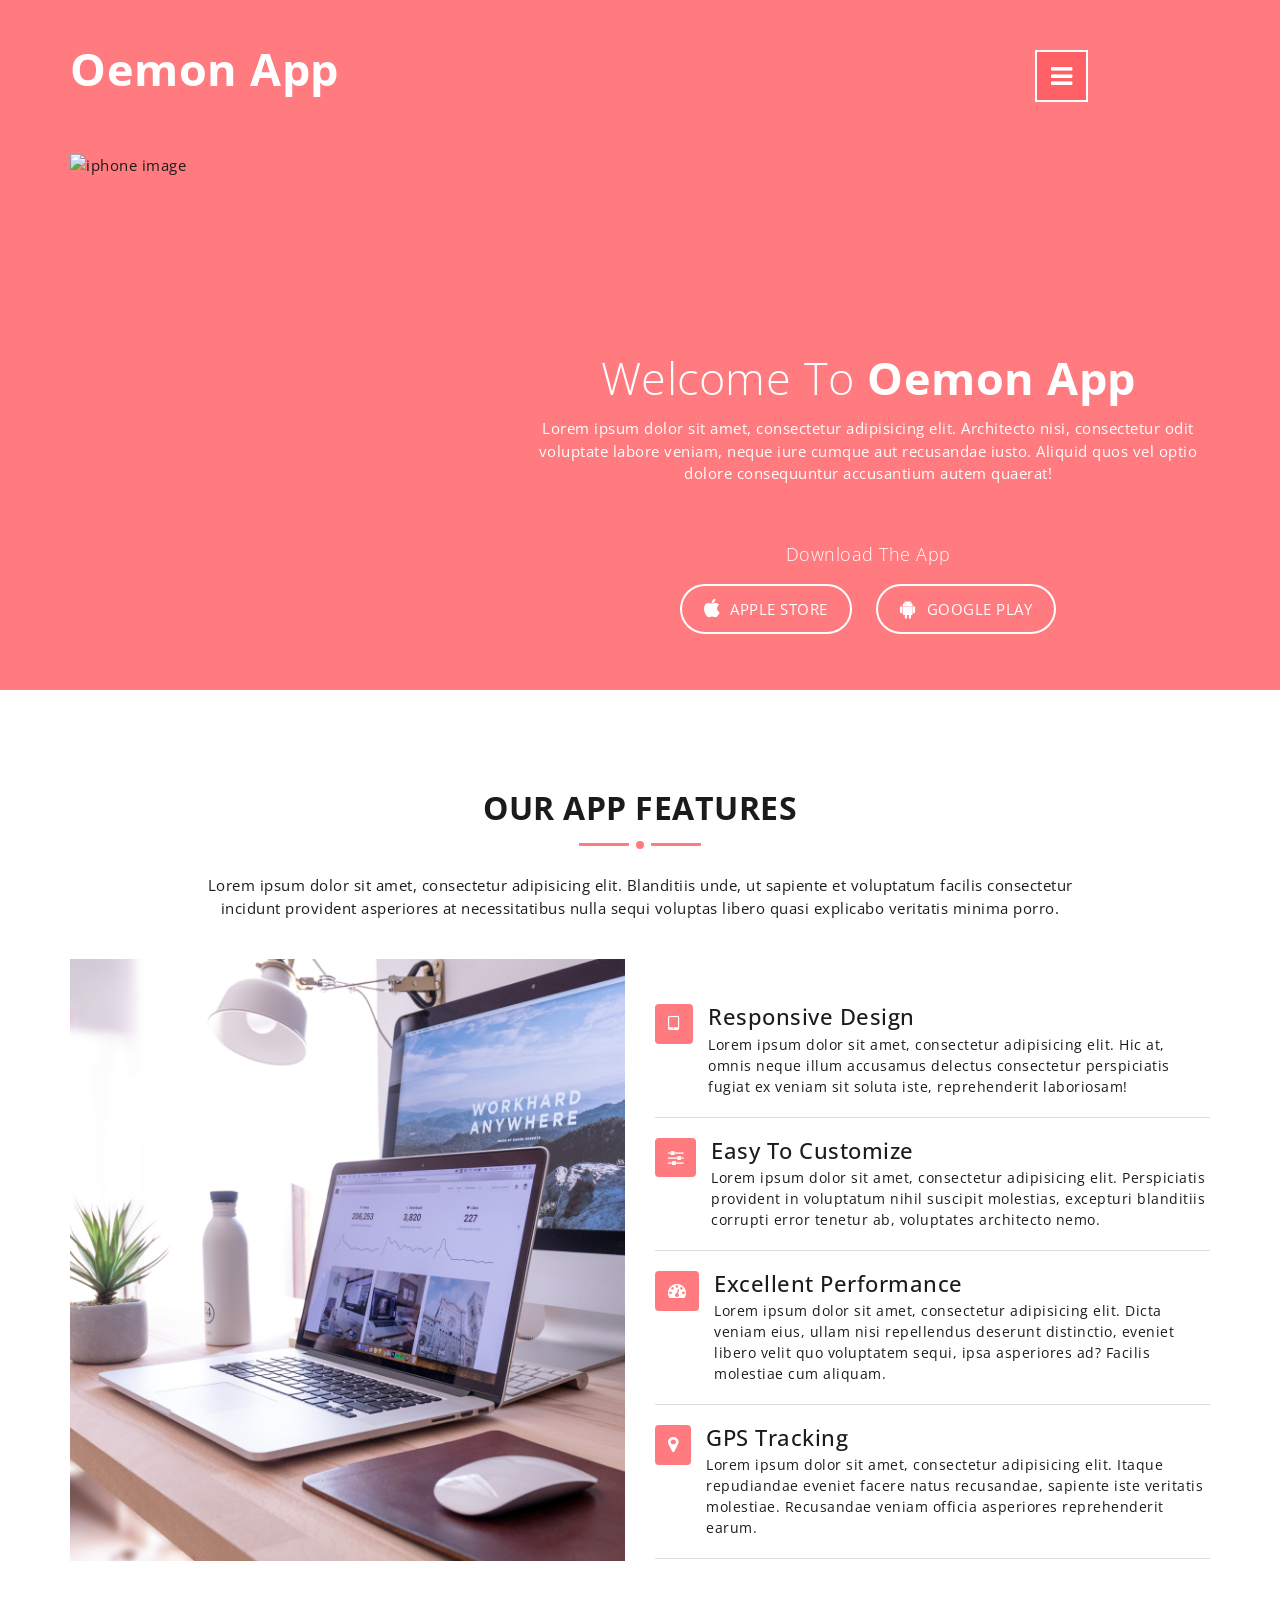
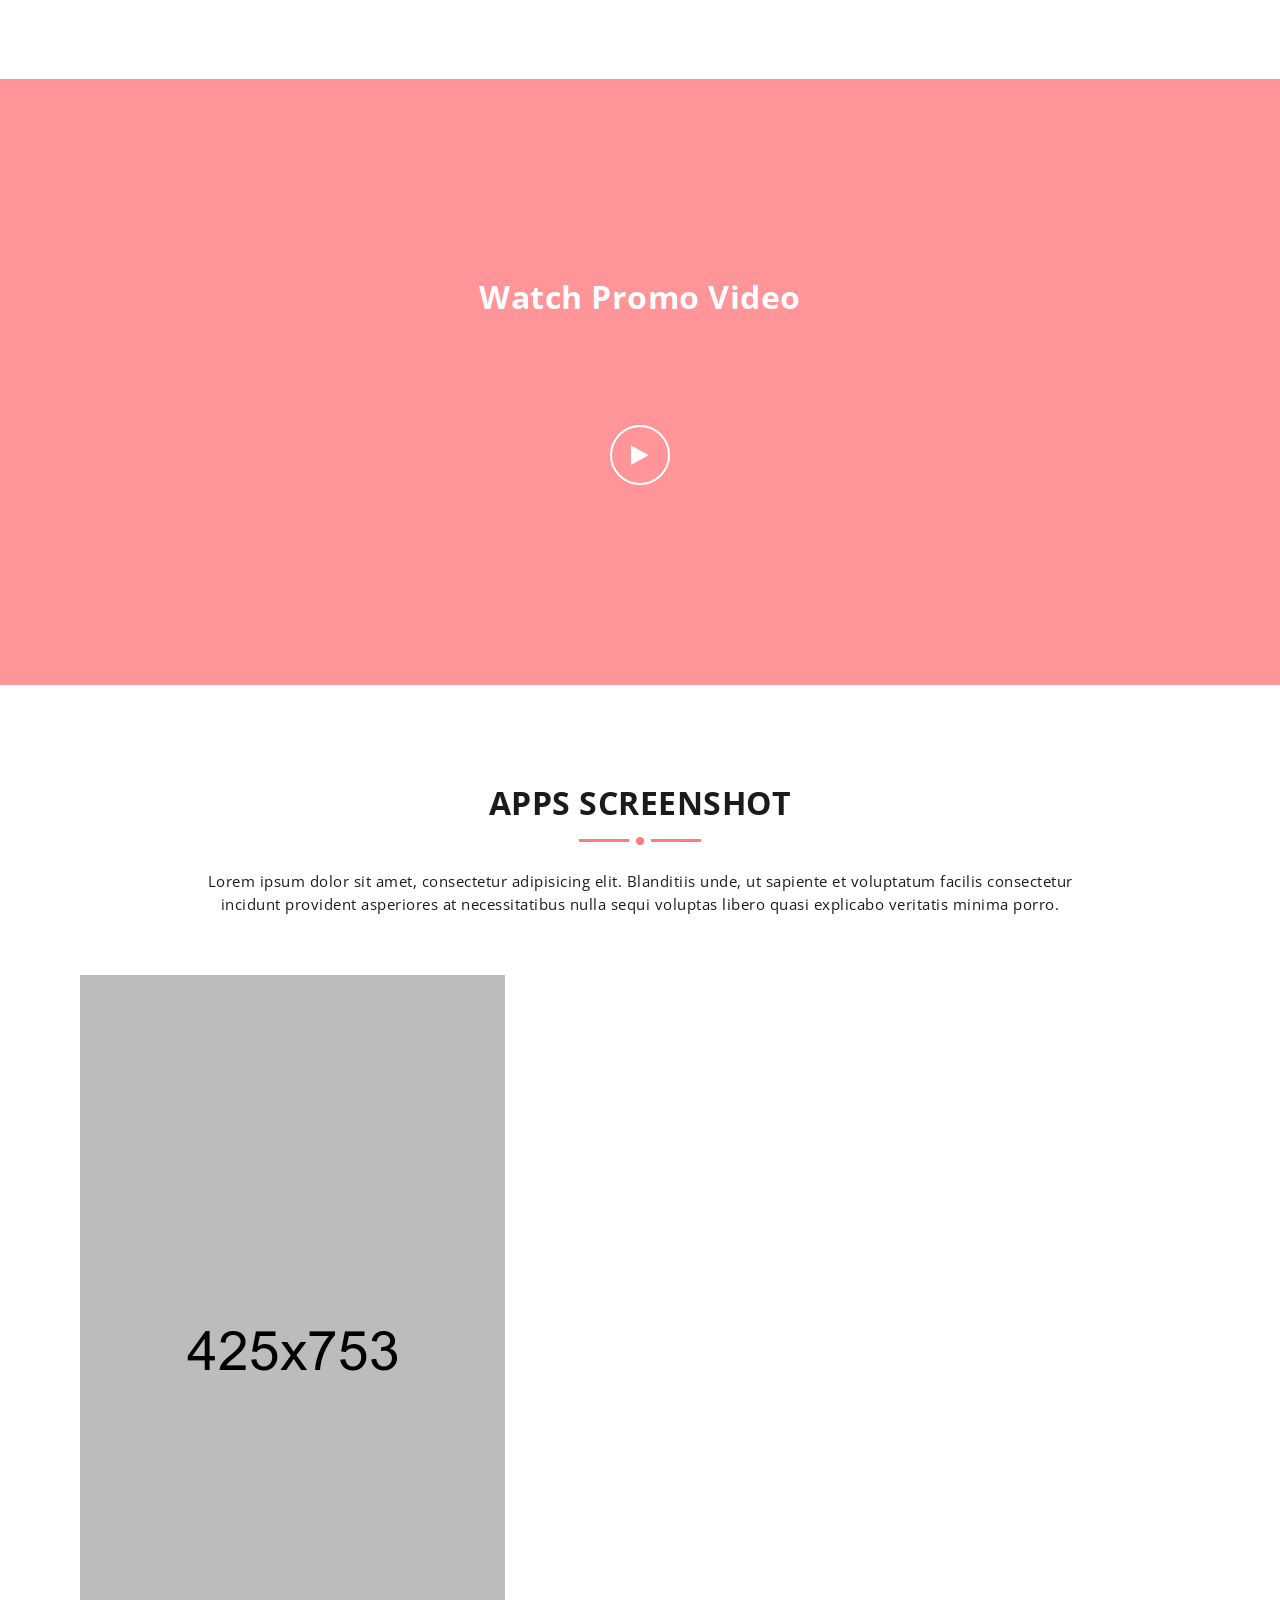
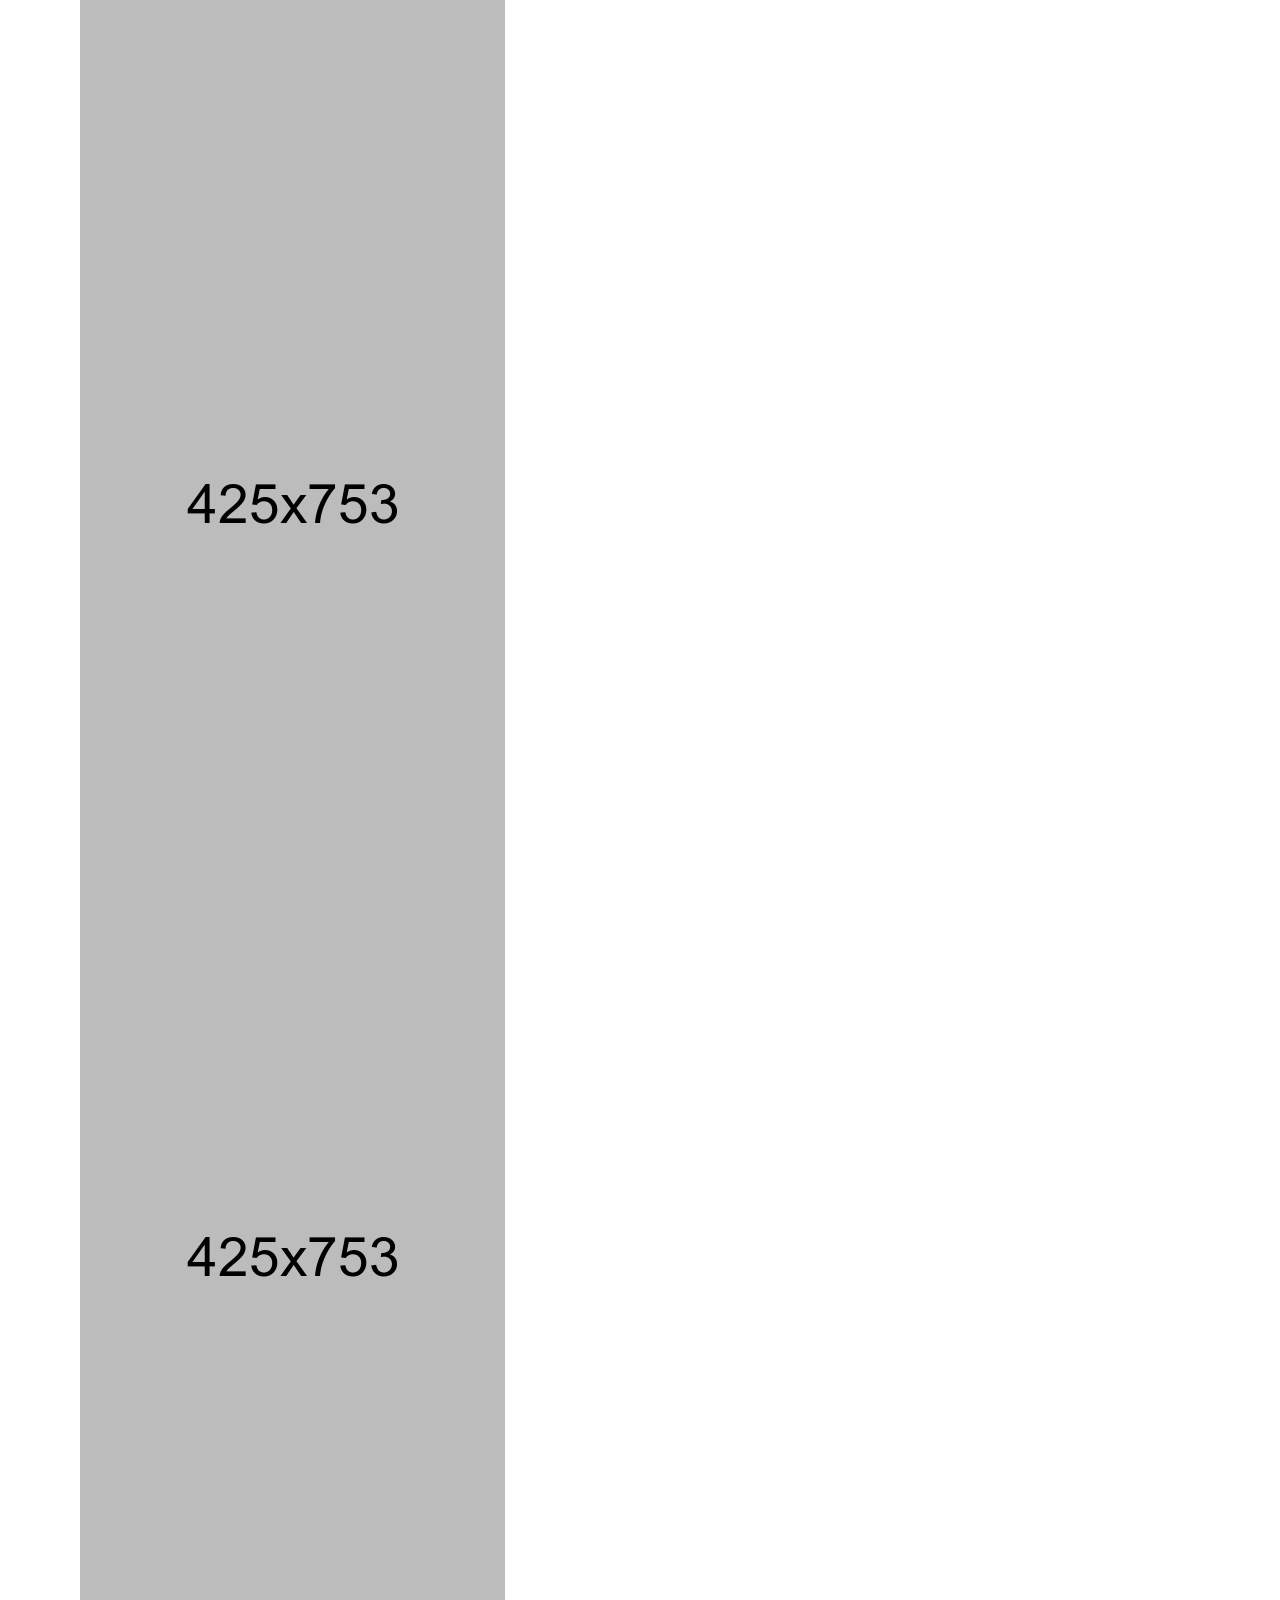
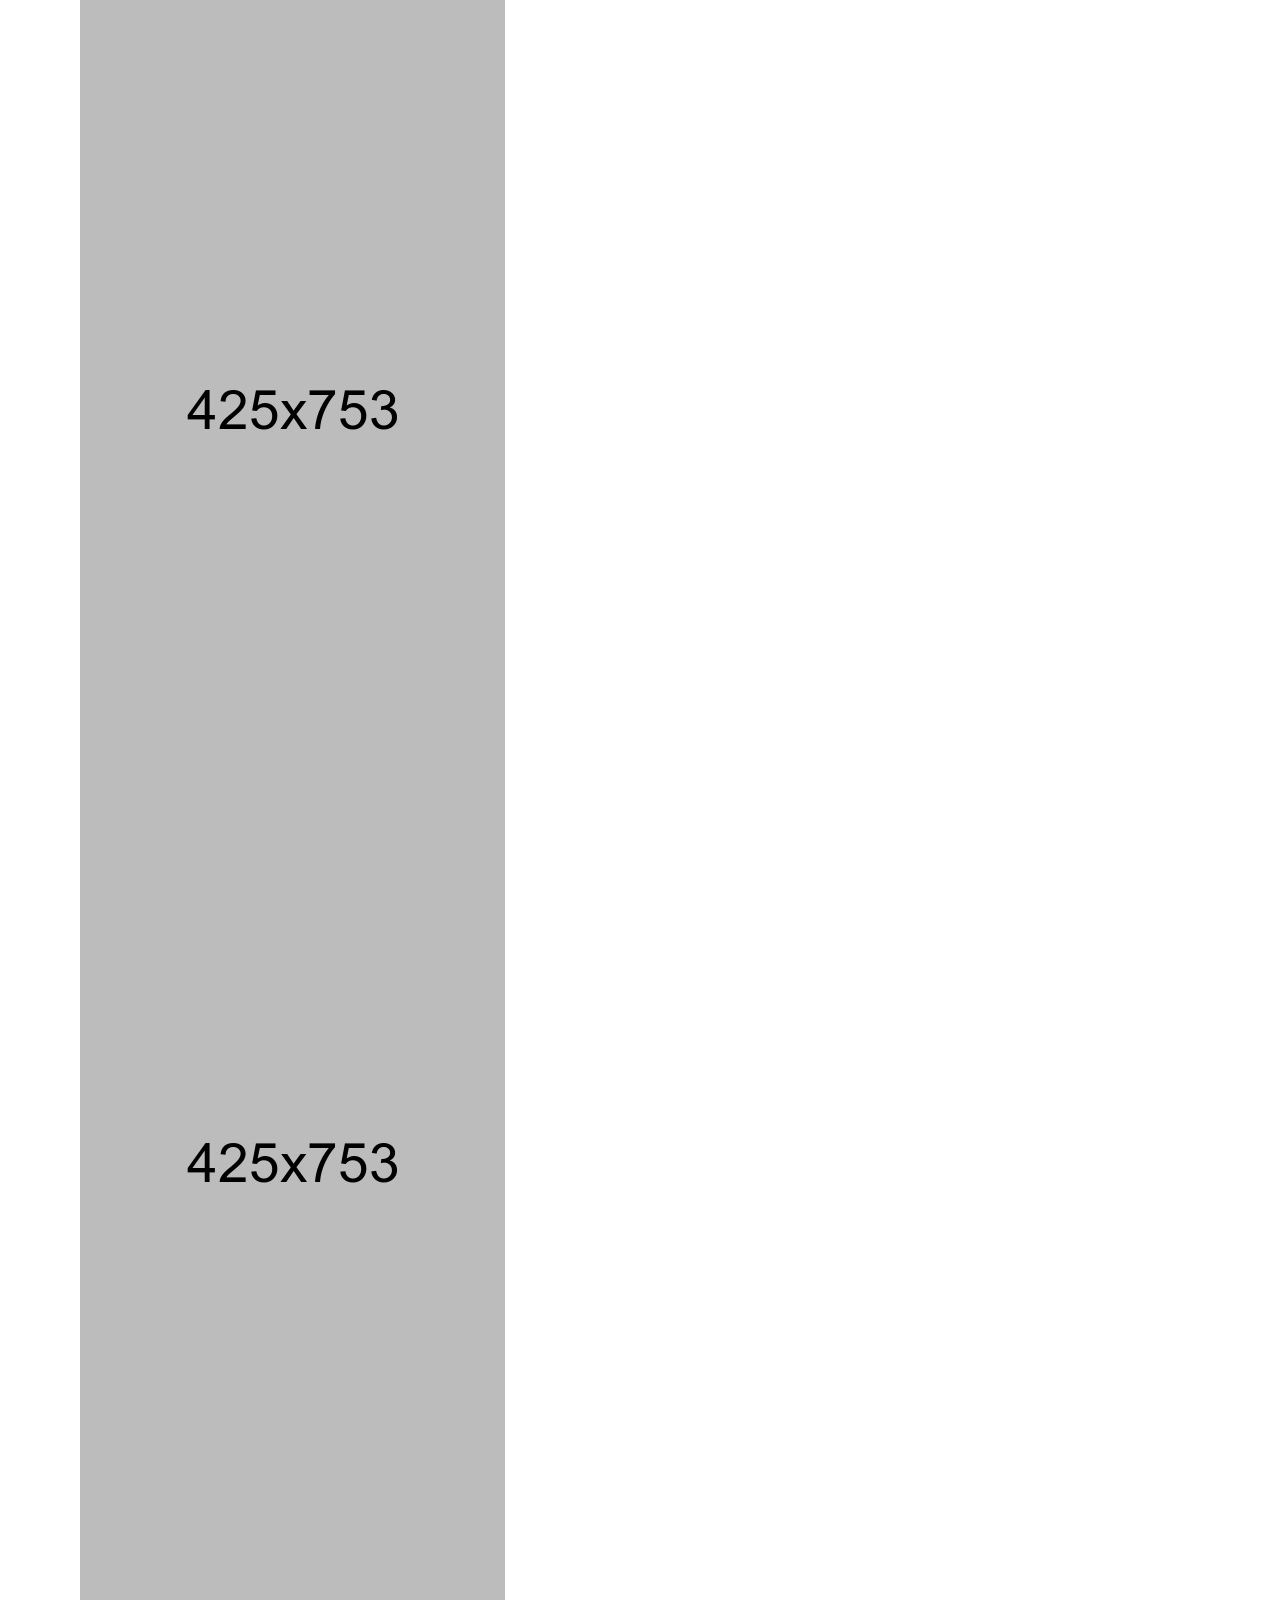
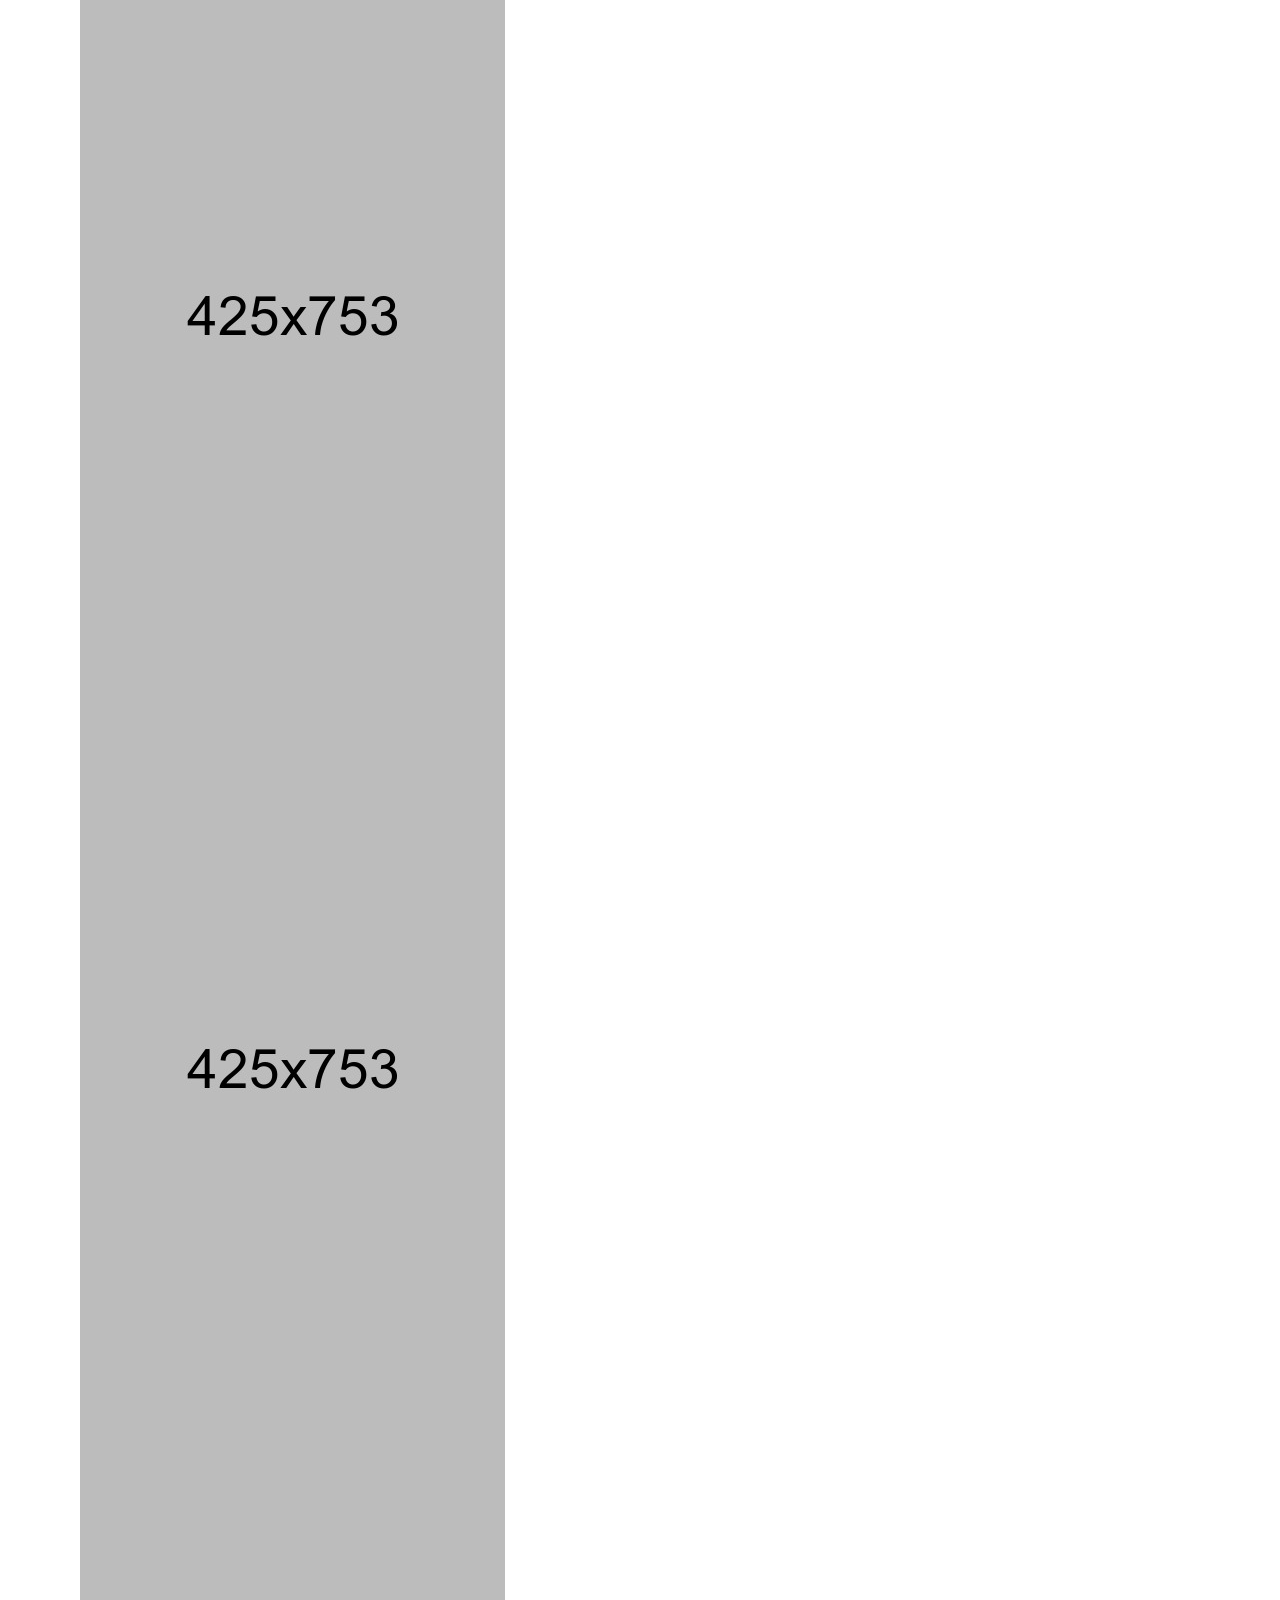
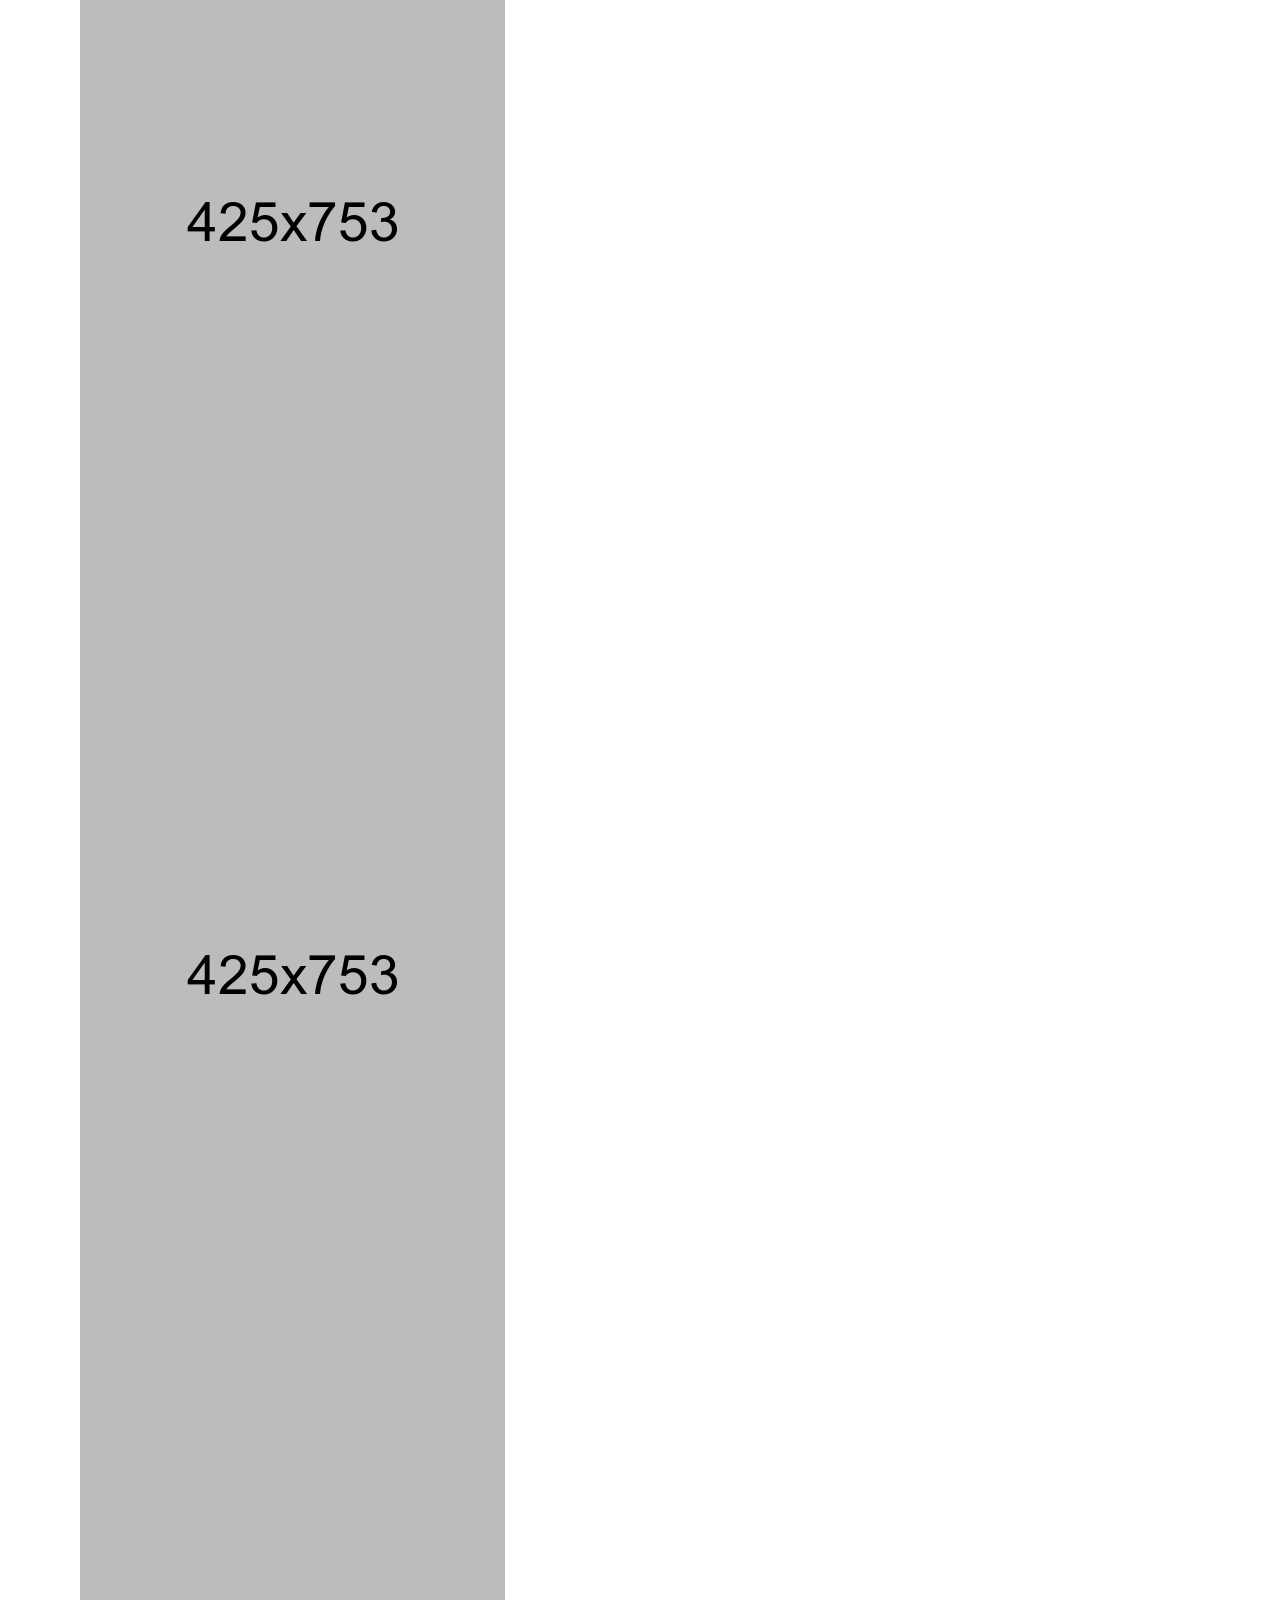
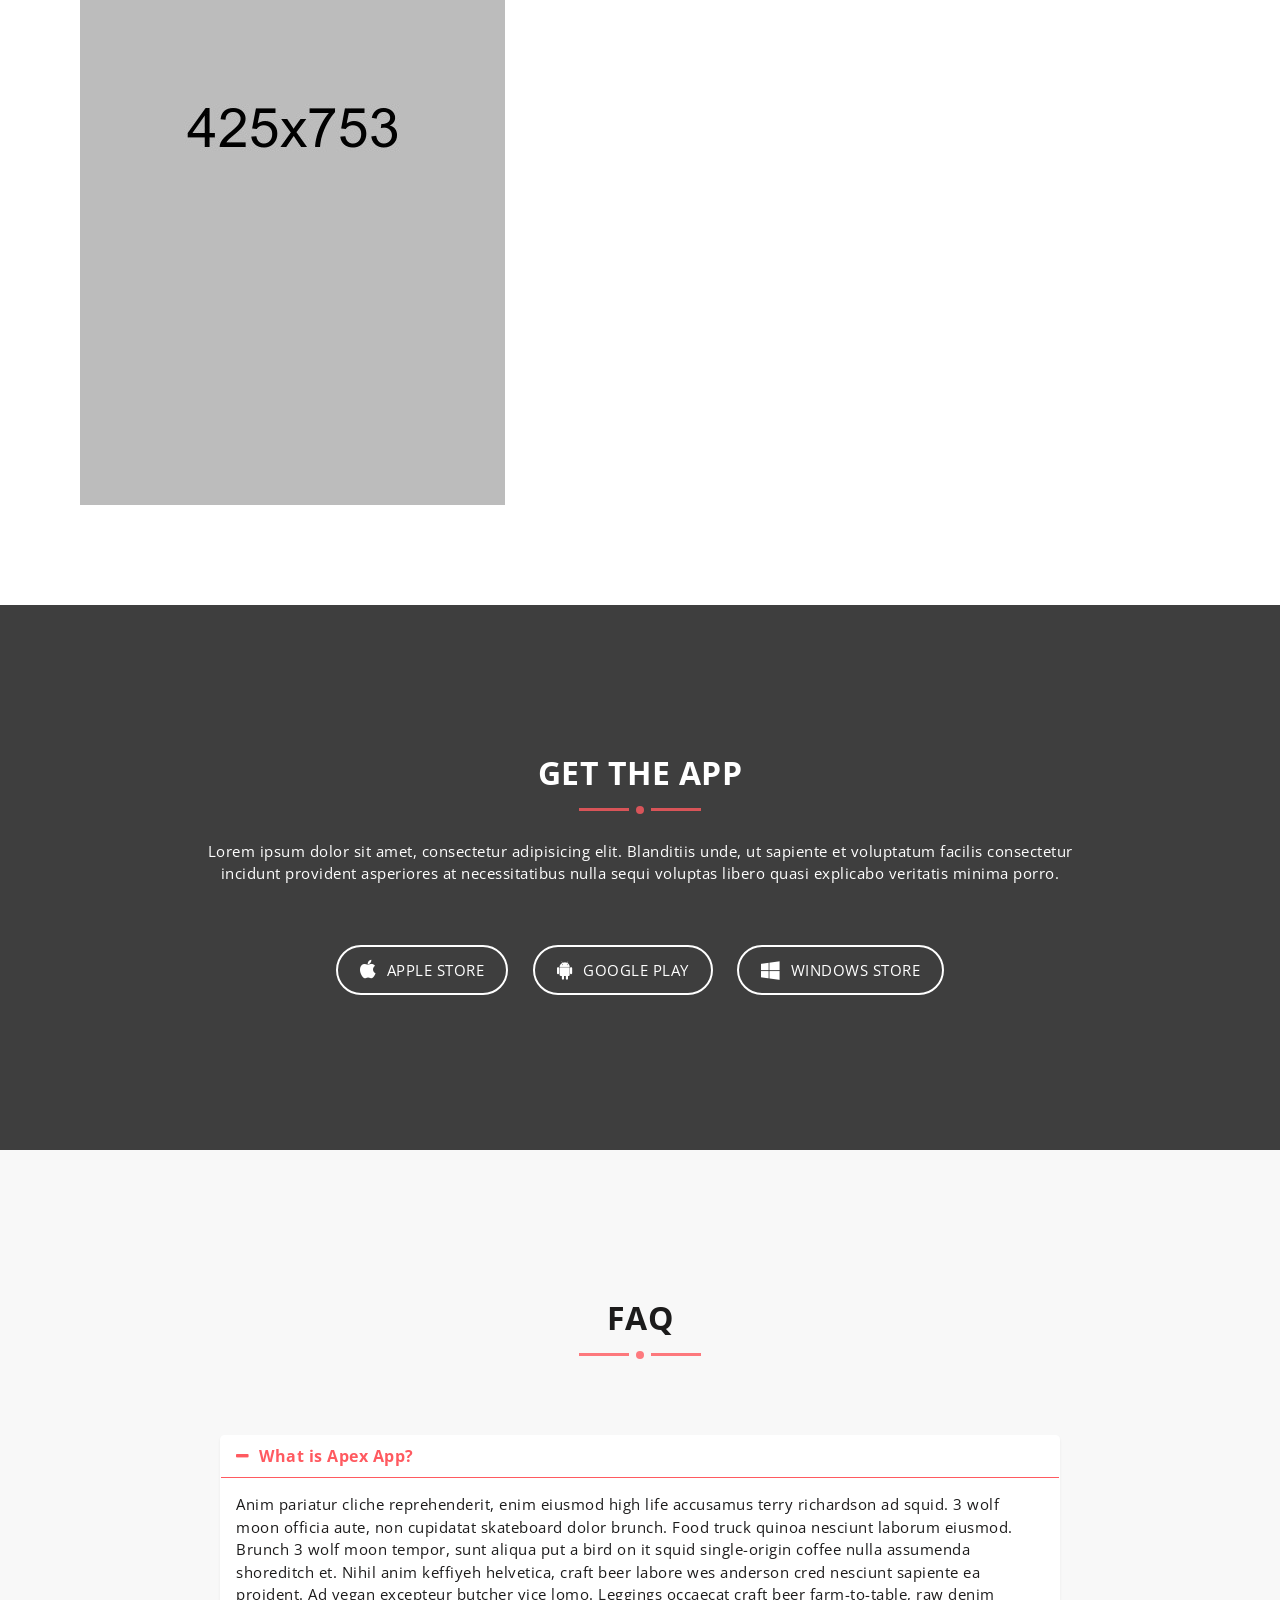
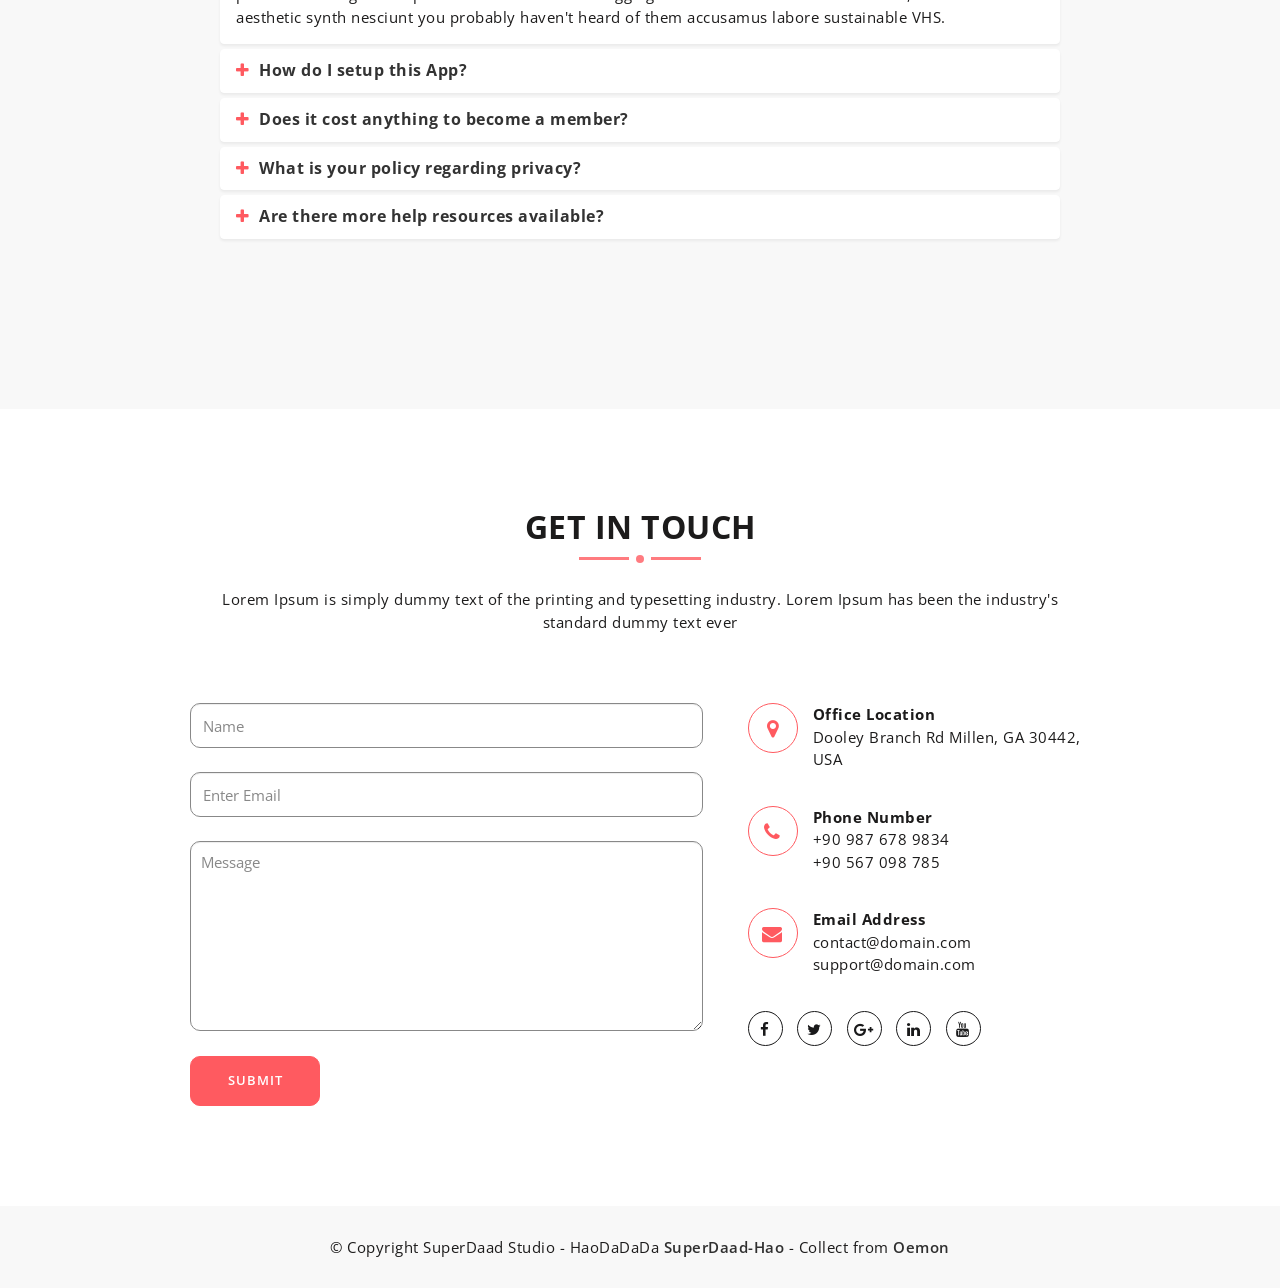
==== commit 2ca955e6: "Update index.html" ====
--- a/index.html
+++ b/index.html
@@ -1,30 +1,30 @@
 <!DOCTYPE html>
-<!-- saved from url=(0043)https://haodadada.github.io/Hao/index.html# -->
-<html lang="en"><head><meta http-equiv="Content-Type" content="text/html; charset=UTF-8">
-    
+<html lang="en">
+  <head>
+    <meta charset="utf-8">
     <meta http-equiv="X-UA-Compatible" content="IE=edge">
     <meta name="viewport" content="width=device-width, initial-scale=1">
     <!-- The above 3 meta tags *must* come first in the head; any other head content must come *after* these tags -->
-    <title>柠檬烯App</title>
+    <title>Oemon App : Home</title>
     <!-- Favicon -->
-    <link rel="shortcut icon" type="image/icon" href="https://haodadada.github.io/Hao/assets/images/favicon.ico">
+    <link rel="shortcut icon" type="image/icon" href="assets/images/favicon.ico"/>
     <!-- Font Awesome -->
-    <link href="./柠檬烯App_files/13630153-8c3e0e5c7ec2f297.png" rel="stylesheet">
+    <link href="https://maxcdn.bootstrapcdn.com/font-awesome/4.6.3/css/font-awesome.min.css" rel="stylesheet">
     <!-- Bootstrap -->
-    <link href="./柠檬烯App_files/bootstrap.min.css" rel="stylesheet">
+    <link href="assets/css/bootstrap.min.css" rel="stylesheet">
     <!-- Slick slider -->
-    <link href="./柠檬烯App_files/slick.css" rel="stylesheet">
+    <link href="assets/css/slick.css" rel="stylesheet">
     <!-- Theme color -->
-    <link id="switcher" href="./柠檬烯App_files/default-theme.css" rel="stylesheet">
+    <link id="switcher" href="assets/css/theme-color/default-theme.css" rel="stylesheet">
 
 
     <!-- Main Style -->
-    <link href="./柠檬烯App_files/style.css" rel="stylesheet">
+    <link href="style.css" rel="stylesheet">
 
     <!-- Fonts -->
 
     <!-- Open Sans for body and title font -->
-	<link href="./柠檬烯App_files/css" rel="stylesheet">
+	<link href="https://fonts.googleapis.com/css?family=Open+Sans:300,400,400i,600,700,800" rel="stylesheet">
  
  
 	
@@ -48,7 +48,7 @@
 					<!-- Start Logo -->
 					<div class="mu-logo-area">
 						<!-- text based logo -->
-						<a class="mu-logo" href="https://haodadada.github.io/Hao/index.html#">柠檬烯 App</a>
+						<a class="mu-logo" href="#">Oemon App</a>
 						<!-- image based logo -->
 						<!-- <a class="mu-logo" href="#"><img src="assets/images/logo.png" alt="logo img"></a> -->
 					</div>
@@ -57,17 +57,17 @@
 					<!-- Start header featured area -->
 					<div class="mu-header-featured-area">
 						<div class="mu-header-featured-img">
-							<img src="./柠檬烯App_files/13630153-fcf474035bdc122d.png" alt="iphone image">
+							<img src="https://upload-images.jianshu.io/upload_images/13630153-fcf474035bdc122d.png?imageMogr2/auto-orient/strip%7CimageView2/2/w/700/format/webp" alt="iphone image">
 						</div>
 
 						<div class="mu-header-featured-content">
-							<h1>Welcome To <span>柠檬烯 App</span></h1>
-							<p>受够了手机里上百个App一年用不上几次却又不能删的烦恼？柠檬烯Oemon App覆盖功能齐全的工具软件。说得上是一款集成了许多实用功能的工具箱，包括语言合成，设备信息查询，ip定位，图片处理，短链接，带壳截图应有尽有，甚至，你还可以使用柠檬烯Oemon App来创作一首属于你自己的藏头诗！</p>
+							<h1>Welcome To <span>Oemon App</span></h1>
+							<p>Lorem ipsum dolor sit amet, consectetur adipisicing elit. Architecto nisi, consectetur odit voluptate labore veniam, neque iure cumque aut recusandae iusto. Aliquid quos vel optio dolore consequuntur accusantium autem quaerat!</p>
 
 							<div class="mu-app-download-area">
-								<h4>下载 柠檬烯 App</h4>
-								<a class="mu-apple-btn" href="https://haodadada.github.io/Hao/index.html#"><i class="fa fa-apple"></i><span>百度手机助手</span></a>
-								<a class="mu-google-btn" href="https://haodadada.github.io/Hao/index.html#"><i class="fa fa-android"></i><span>小米应用商店</span></a>
+								<h4>Download The App</h4>
+								<a class="mu-apple-btn" href="#"><i class="fa fa-apple"></i><span>apple store</span></a>
+								<a class="mu-google-btn" href="#"><i class="fa fa-android"></i><span>google play</span></a>
 								<!-- <a class="mu-windows-btn" href="#"><i class="fa fa-windows"></i><span>windows store</span></a> -->
 							</div>
 
@@ -87,16 +87,16 @@
 	</button>
 	<div class="mu-menu-full-overlay">
 		<div class="mu-menu-full-overlay-inner">
-			<a class="mu-menu-close-btn" href="https://haodadada.github.io/Hao/index.html#"><span class="mu-line"></span></a>
+			<a class="mu-menu-close-btn" href="#"><span class="mu-line"></span></a>
 			<nav class="mu-menu" role="navigation">
 				<ul>
-					<li><a href="https://haodadada.github.io/Hao/index.html#mu-header">老阔</a></li>
-					<li><a href="https://haodadada.github.io/Hao/index.html#mu-feature">App 特色</a></li>
-					<li><a href="https://haodadada.github.io/Hao/index.html#mu-video">视频介绍</a></li>
-					<li><a href="https://haodadada.github.io/Hao/index.html#mu-apps-screenshot">App截图</a></li>
-					<li><a href="https://haodadada.github.io/Hao/index.html#mu-download">下载App</a></li>
-					<li><a href="https://haodadada.github.io/Hao/index.html#mu-faq">FAQ</a></li>
-					<li><a href="https://haodadada.github.io/Hao/index.html#mu-contact">Get In Touch</a></li>
+					<li><a href="#mu-header">老阔</a></li>
+					<li><a href="#mu-feature">App 特色</a></li>
+					<li><a href="#mu-video">视频介绍</a></li>
+					<li><a href="#mu-apps-screenshot">App截图</a></li>
+					<li><a href="#mu-download">下载App</a></li>
+					<li><a href="#mu-faq">FAQ</a></li>
+					<li><a href="#mu-contact">Get In Touch</a></li>
 				</ul>
 			</nav>
 		</div>
@@ -117,9 +117,9 @@
 						<div class="mu-feature-area">
 
 							<div class="mu-title-area">
-								<h2 class="mu-title">柠檬烯 App 的特色</h2>
+								<h2 class="mu-title">OUR APP FEATURES</h2>
 								<span class="mu-title-dot"></span>
-								<p>只为你，更轻</p>
+								<p>Lorem ipsum dolor sit amet, consectetur adipisicing elit. Blanditiis unde, ut sapiente et voluptatum facilis consectetur incidunt provident asperiores at necessitatibus nulla sequi voluptas libero quasi explicabo veritatis minima porro.</p>
 							</div>
 
 							<!-- Start Feature Content -->
@@ -127,7 +127,7 @@
 								<div class="row">
 									<div class="col-md-6">
 										<div class="mu-feature-content-left">
-											<img class="mu-profile-img" src="./柠檬烯App_files/iphone-group.png" alt="iphone Image">
+											<img class="mu-profile-img" src="assets/images/iphone-group.png" alt="iphone Image">
 										</div>
 									</div>
 									<div class="col-md-6">
@@ -141,10 +141,8 @@
 						                        	</button>
 						                        </div>
 						                        <div class="media-body">
-							                        <h3 class="media-heading">[简洁易用]</h3>
-							                        <p>采用扁平化设计方案，伴随精准的功能分类，主页热门功能推荐，还可以选择收藏自己喜欢的功能，大大缩短了使用功能的准备时间
-
-</p>
+							                        <h3 class="media-heading">Responsive Design</h3>
+							                        <p>Lorem ipsum dolor sit amet, consectetur adipisicing elit. Hic at, omnis neque illum accusamus delectus consectetur perspiciatis fugiat ex veniam sit soluta iste, reprehenderit laboriosam!</p>
 						                        </div>
 						                    </div>
 						                    <!-- End single feature item -->
@@ -157,10 +155,8 @@
 						                        	</button>
 						                        </div>
 						                        <div class="media-body">
-							                        <h3 class="media-heading">[照片级的体积]</h3>
-							                        <p>项目采用自主编写的轻量级的DoFrameWoker 架构，舍弃了谷歌公司framework 的沉重包袱，大幅度缩小了软件体积
-
-</p>
+							                        <h3 class="media-heading">Easy To Customize</h3>
+							                        <p>Lorem ipsum dolor sit amet, consectetur adipisicing elit. Perspiciatis provident in voluptatum nihil suscipit molestias, excepturi blanditiis corrupti error tenetur ab, voluptates architecto nemo.</p>
 						                        </div>
 						                    </div>
 						                    <!-- End single feature item -->
@@ -173,10 +169,8 @@
 						                        	</button>
 						                        </div>
 						                        <div class="media-body">
-							                        <h3 class="media-heading">[快捷搜索]</h3>
-							                        <p>搜索模块采用磁力搜索引擎，大大提高搜索的普适性，提高功能准入率
-
-</p>
+							                        <h3 class="media-heading">Excellent Performance</h3>
+							                        <p>Lorem ipsum dolor sit amet, consectetur adipisicing elit. Dicta veniam eius, ullam nisi repellendus deserunt distinctio, eveniet libero velit quo voluptatem sequi, ipsa asperiores ad? Facilis molestiae cum aliquam.</p>
 						                        </div>
 						                    </div>
 						                    <!-- End single feature item -->
@@ -189,10 +183,8 @@
 						                        	</button>
 						                        </div>
 						                        <div class="media-body">
-							                        <h3 class="media-heading">[无Root更安全]</h3>
-							                        <p>柠檬烯App使用不需要root权限，使用软件更加安全。同时开发者也承诺绝不会收集任何关于用户的隐私信息，并保证用户使用软件过程中的隐私安全
-
-</p>
+							                        <h3 class="media-heading">GPS Tracking</h3>
+							                        <p>Lorem ipsum dolor sit amet, consectetur adipisicing elit. Itaque repudiandae eveniet facere natus recusandae, sapiente iste veritatis molestiae. Recusandae veniam officia asperiores reprehenderit earum.</p>
 						                        </div>
 						                    </div>
 						                    <!-- End single feature item -->
@@ -209,7 +201,7 @@
 			</div>
 		</section>
 		<!-- End Feature -->
-		
+		<div class="tlinks">Collect from <a href="http://www.cssmoban.com/" >建站模板</a></div>
 
 		<!-- Start Video -->
 		<section id="mu-video">
@@ -218,8 +210,8 @@
 					<div class="row">
 						<div class="col-md-12">
 							<div class="mu-video-area">
-								<h2>柠檬烯 App 的宣传片</h2>
-								<a class="mu-video-play-btn" href="https://haodadada.github.io/Hao/index.html#"><i class="fa fa-play" aria-hidden="true"></i></a>
+								<h2>Watch Promo Video</h2>
+								<a class="mu-video-play-btn" href="#"><i class="fa fa-play" aria-hidden="true"></i></a>
 							</div>
 						</div>
 					</div>
@@ -229,8 +221,8 @@
 			<!-- Start Video content -->
 			<div class="mu-video-content">
 				<div class="mu-video-iframe-area">
-					<a class="mu-video-close-btn" href="https://haodadada.github.io/Hao/index.html#"><i class="fa fa-times" aria-hidden="true"></i></a>
-					<iframe class="mu-video-iframe" width="854" height="480" src="./柠檬烯App_files/1520937.html" frameborder="0" allowfullscreen=""></iframe> 
+					<a class="mu-video-close-btn" href="#"><i class="fa fa-times" aria-hidden="true"></i></a>
+					<iframe class="mu-video-iframe" width="854" height="480" src="https://www.youtube.com/embed/9r40_ffCZ_I" frameborder="0" allowfullscreen></iframe> 
 				</div>
 			</div>
 			<!-- End Video content -->
@@ -246,54 +238,58 @@
 						<div class="mu-apps-screenshot-area">
 
 							<div class="mu-title-area">
-								<h2 class="mu-title">柠檬烯 App 应用截图</h2>
+								<h2 class="mu-title">APPS SCREENSHOT</h2>
 								<span class="mu-title-dot"></span>
-								<p>只为你，更轻</p>
+								<p>Lorem ipsum dolor sit amet, consectetur adipisicing elit. Blanditiis unde, ut sapiente et voluptatum facilis consectetur incidunt provident asperiores at necessitatibus nulla sequi voluptas libero quasi explicabo veritatis minima porro.</p>
 							</div>
 
 
 							<!-- Start Apps Screenshot Content -->
 							<div class="mu-apps-screenshot-content">
 
-								<div class="mu-apps-screenshot-slider slick-initialized slick-slider"><button type="button" data-role="none" class="slick-prev slick-arrow" aria-label="Previous" role="button" style="display: block;">Previous</button>
-
-									
-
-									
-
-									
-
-									
-
-									
-
-									
-
-									
-
-									
-
-									
-
-									
-
-								<div aria-live="polite" class="slick-list draggable"><div class="slick-track" role="listbox" style="opacity: 1; width: 1760px; transform: translate3d(-880px, 0px, 0px);"><div class="mu-single-screeshot slick-slide" tabindex="-1" role="option" aria-describedby="slick-slide00" style="width: 220px;" data-slick-index="0" aria-hidden="true">
-										<img src="./柠檬烯App_files/13630153-43a150d99f102562.png" alt="App screenshot img">
-									</div><div class="mu-single-screeshot slick-slide slick-current slick-active" tabindex="-1" role="option" aria-describedby="slick-slide01" style="width: 220px;" data-slick-index="1" aria-hidden="false">
-										<img src="./柠檬烯App_files/13630153-3cdb7dd06dd185c7.png" alt="App screenshot img">
-									</div><div class="mu-single-screeshot slick-slide slick-active" tabindex="-1" role="option" aria-describedby="slick-slide02" style="width: 220px;" data-slick-index="2" aria-hidden="false">
-										<img src="./柠檬烯App_files/13630153-292273e36e0894db.png" alt="App screenshot img">
-									</div><div class="mu-single-screeshot slick-slide slick-active" tabindex="-1" role="option" aria-describedby="slick-slide03" style="width: 220px;" data-slick-index="3" aria-hidden="false">
-										<img src="./柠檬烯App_files/13630153-e478096aa6c11390.png" alt="App screenshot img">
-									</div><div class="mu-single-screeshot slick-slide" tabindex="-1" role="option" aria-describedby="slick-slide04" style="width: 220px;" data-slick-index="4" aria-hidden="true">
-										<img src="./柠檬烯App_files/13630153-d22fc3df8afd116e.png" alt="App screenshot img">
-									</div><div class="mu-single-screeshot slick-slide slick-cloned" tabindex="-1" role="option" aria-describedby="slick-slide00" style="width: 220px;" data-slick-index="10" aria-hidden="true">
-										<img src="./柠檬烯App_files/13630153-43a150d99f102562.png" alt="App screenshot img">
-									</div><div class="mu-single-screeshot slick-slide slick-cloned" tabindex="-1" role="option" aria-describedby="slick-slide01" style="width: 220px;" data-slick-index="11" aria-hidden="true">
-										<img src="./柠檬烯App_files/13630153-3cdb7dd06dd185c7.png" alt="App screenshot img">
-									</div><div class="mu-single-screeshot slick-slide slick-cloned" tabindex="-1" role="option" aria-describedby="slick-slide02" style="width: 220px;" data-slick-index="12" aria-hidden="true">
-										<img src="./柠檬烯App_files/13630153-292273e36e0894db.png" alt="App screenshot img">
-									</div></div></div><button type="button" data-role="none" class="slick-next slick-arrow" aria-label="Next" role="button" style="display: block;">Next</button></div>
+								<div class="mu-apps-screenshot-slider">
+
+									<div class="mu-single-screeshot">
+										<img src="assets/images/screenshot/01.jpg" alt="App screenshot img">
+									</div>
+
+									<div class="mu-single-screeshot">
+										<img src="assets/images/screenshot/02.jpg" alt="App screenshot img">
+									</div>
+
+									<div class="mu-single-screeshot">
+										<img src="assets/images/screenshot/03.jpg" alt="App screenshot img">
+									</div>
+
+									<div class="mu-single-screeshot">
+										<img src="assets/images/screenshot/04.jpg" alt="App screenshot img">
+									</div>
+
+									<div class="mu-single-screeshot">
+										<img src="assets/images/screenshot/05.jpg" alt="App screenshot img">
+									</div>
+
+									<div class="mu-single-screeshot">
+										<img src="assets/images/screenshot/01.jpg" alt="App screenshot img">
+									</div>
+
+									<div class="mu-single-screeshot">
+										<img src="assets/images/screenshot/02.jpg" alt="App screenshot img">
+									</div>
+
+									<div class="mu-single-screeshot">
+										<img src="assets/images/screenshot/03.jpg" alt="App screenshot img">
+									</div>
+
+									<div class="mu-single-screeshot">
+										<img src="assets/images/screenshot/04.jpg" alt="App screenshot img">
+									</div>
+
+									<div class="mu-single-screeshot">
+										<img src="assets/images/screenshot/05.jpg" alt="App screenshot img">
+									</div>
+
+								</div>
 
 							</div>
 							<!-- End Apps Screenshot Content -->
@@ -313,16 +309,16 @@
 						<div class="mu-download-area">
 
 							<div class="mu-title-area">
-								<h2 class="mu-title">柠檬烯 App 下载</h2>
+								<h2 class="mu-title">GET THE APP</h2>
 								<span class="mu-title-dot"></span>
-								<p>柠檬烯 App 已经在 百度手机助手，小米应用商店 上架</p>
+								<p>Lorem ipsum dolor sit amet, consectetur adipisicing elit. Blanditiis unde, ut sapiente et voluptatum facilis consectetur incidunt provident asperiores at necessitatibus nulla sequi voluptas libero quasi explicabo veritatis minima porro.</p>
 							</div>
 
 
 							<div class="mu-download-content">
-								<a class="mu-apple-btn" href="https://haodadada.github.io/Hao/index.html#"><i class="fa fa-apple"></i><span>百度手机助手</span></a>
-								<a class="mu-google-btn" href="https://haodadada.github.io/Hao/index.html#"><i class="fa fa-android"></i><span>小米应用商店</span></a>
-								<a class="mu-windows-btn" href="https://haodadada.github.io/Hao/index.html#"><i class="fa fa-windows"></i><span>魅族应用商店</span></a>
+								<a class="mu-apple-btn" href="#"><i class="fa fa-apple"></i><span>apple store</span></a>
+								<a class="mu-google-btn" href="#"><i class="fa fa-android"></i><span>google play</span></a>
+								<a class="mu-windows-btn" href="#"><i class="fa fa-windows"></i><span>windows store</span></a>
 							</div>
 
 
@@ -353,21 +349,22 @@
 							        <div class="panel panel-default">
 							          <div class="panel-heading">
 							            <h4 class="panel-title">
-							              <a data-toggle="collapse" data-parent="#accordion" href="https://haodadada.github.io/Hao/index.html#collapseOne" aria-expanded="true">
-							                <span class="fa fa-minus"></span>柠檬烯 App是什么？</a>
+							              <a data-toggle="collapse" data-parent="#accordion" href="#collapseOne" aria-expanded="true">
+							                <span class="fa fa-minus"></span> What is Apex App? 
+							              </a>
 							            </h4>
 							          </div>
 							          <div id="collapseOne" class="panel-collapse collapse in">
-							            <div class="panel-body">受够了手机里上百个App一年用不上几次却又不能删的烦恼？柠檬烯Oemon App覆盖功能齐全的工具软件。说得上是一款集成了许多实用功能的工具箱，包括语言合成，设备信息查询，ip定位，图片处理，短链接，带壳截图应有尽有，甚至，你还可以使用柠檬烯Oemon App来创作一首属于你自己的藏头诗！
-
-</div>
+							            <div class="panel-body">
+							              Anim pariatur cliche reprehenderit, enim eiusmod high life accusamus terry richardson ad squid. 3 wolf moon officia aute, non cupidatat skateboard dolor brunch. Food truck quinoa nesciunt laborum eiusmod. Brunch 3 wolf moon tempor, sunt aliqua put a bird on it squid single-origin coffee nulla assumenda shoreditch et. Nihil anim keffiyeh helvetica, craft beer labore wes anderson cred nesciunt sapiente ea proident. Ad vegan excepteur butcher vice lomo. Leggings occaecat craft beer farm-to-table, raw denim aesthetic synth nesciunt you probably haven't heard of them accusamus labore sustainable VHS.
+							            </div>
 							          </div>
 							        </div>
 
 							        <div class="panel panel-default">
 							          <div class="panel-heading">
 							            <h4 class="panel-title">
-							              <a data-toggle="collapse" data-parent="#accordion" href="https://haodadada.github.io/Hao/index.html#collapseTwo">
+							              <a data-toggle="collapse" data-parent="#accordion" href="#collapseTwo">
 							                <span class="fa fa-plus"></span> How do I setup this App? 
 							              </a>
 							            </h4>
@@ -382,7 +379,7 @@
 							        <div class="panel panel-default">
 							          <div class="panel-heading">
 							            <h4 class="panel-title">
-							              <a data-toggle="collapse" data-parent="#accordion" href="https://haodadada.github.io/Hao/index.html#collapseThree">
+							              <a data-toggle="collapse" data-parent="#accordion" href="#collapseThree">
 							                <span class="fa fa-plus"></span> Does it cost anything to become a member? 
 							              </a>
 							            </h4>
@@ -397,7 +394,7 @@
 							        <div class="panel panel-default">
 							          <div class="panel-heading">
 							            <h4 class="panel-title">
-							              <a data-toggle="collapse" data-parent="#accordion" href="https://haodadada.github.io/Hao/index.html#collapseFour">
+							              <a data-toggle="collapse" data-parent="#accordion" href="#collapseFour">
 							                <span class="fa fa-plus"></span> What is your policy regarding privacy? 
 							              </a>
 							            </h4>
@@ -412,7 +409,7 @@
 							        <div class="panel panel-default">
 							          <div class="panel-heading">
 							            <h4 class="panel-title">
-							              <a data-toggle="collapse" data-parent="#accordion" href="https://haodadada.github.io/Hao/index.html#collapseFive">
+							              <a data-toggle="collapse" data-parent="#accordion" href="#collapseFive">
 							                <span class="fa fa-plus"></span> Are there more help resources available? 
 							              </a>
 							            </h4>
@@ -458,15 +455,15 @@
 								<div class="col-md-7">
 									<div class="mu-contact-left">
 										<div id="form-messages"></div>
-											<form id="ajax-contact" method="post" action="https://haodadada.github.io/Hao/mailer.php" class="mu-contact-form">
+											<form id="ajax-contact" method="post" action="mailer.php" class="mu-contact-form">
 												<div class="form-group">                
-													<input type="text" class="form-control" placeholder="Name" id="name" name="name" required="">
+													<input type="text" class="form-control" placeholder="Name" id="name" name="name" required>
 												</div>
 												<div class="form-group">                
-													<input type="email" class="form-control" placeholder="Enter Email" id="email" name="email" required="">
+													<input type="email" class="form-control" placeholder="Enter Email" id="email" name="email" required>
 												</div>              
 												<div class="form-group">
-													<textarea class="form-control" placeholder="Message" id="message" name="message" required=""></textarea>
+													<textarea class="form-control" placeholder="Message" id="message" name="message" required></textarea>
 												</div>
 												<button type="submit" class="mu-send-msg-btn"><span>SUBMIT</span></button>
 								            </form>
@@ -497,11 +494,11 @@
 
 											<div class="mu-contact-right-single">
 												<div class="mu-social-media">
-													<a href="https://haodadada.github.io/Hao/index.html#"><i class="fa fa-facebook"></i></a>
-													<a href="https://haodadada.github.io/Hao/index.html#"><i class="fa fa-twitter"></i></a>
-													<a href="https://haodadada.github.io/Hao/index.html#"><i class="fa fa-google-plus"></i></a>
-													<a href="https://haodadada.github.io/Hao/index.html#"><i class="fa fa-linkedin"></i></a>
-													<a href="https://haodadada.github.io/Hao/index.html#"><i class="fa fa-youtube"></i></a>
+													<a href="#"><i class="fa fa-facebook"></i></a>
+													<a href="#"><i class="fa fa-twitter"></i></a>
+													<a href="#"><i class="fa fa-google-plus"></i></a>
+													<a href="#"><i class="fa fa-linkedin"></i></a>
+													<a href="#"><i class="fa fa-youtube"></i></a>
 												</div>
 											</div>
 
@@ -528,7 +525,7 @@
 	<footer id="mu-footer" role="contentinfo">
 			<div class="container">
 				<div class="mu-footer-area">
-					<p class="mu-copy-right">© Copyright SuperDaad Studio - HaoDaDaDa <a href="https://haodadada.github.io/Hao/" target="_blank" title="HaoDaDaDa">SuperDaad-Hao</a> - Collect from <a href="https://haodadada.github.io/Hao/%20title=" oemon"="" target="_blank">Oemon</a></p>
+					<p class="mu-copy-right">&copy; Copyright SuperDaad Studio - HaoDaDaDa <a href="https://haodadada.github.io/Hao/" target="_blank" title="HaoDaDaDa">SuperDaad-Hao</a> - Collect from <a href="https://haodadada.github.io/Hao/ title="Oemon" target="_blank">Oemon</a></p>
 				</div>
 			</div>
 
@@ -538,23 +535,22 @@
 	
 	
     <!-- jQuery library -->
-    <script src="./柠檬烯App_files/jquery.min.js.下载"></script>
+    <script src="https://cdn.bootcss.com/jquery/1.11.3/jquery.min.js"></script>
     <!-- Include all compiled plugins (below), or include individual files as needed -->
     <!-- Bootstrap -->
-    <script src="./柠檬烯App_files/bootstrap.min.js.下载"></script>
+    <script src="assets/js/bootstrap.min.js"></script>
 	<!-- Slick slider -->
-    <script type="text/javascript" src="./柠檬烯App_files/slick.min.js.下载"></script>
+    <script type="text/javascript" src="assets/js/slick.min.js"></script>
     <!-- Ajax contact form  -->
-    <script type="text/javascript" src="./柠檬烯App_files/app.js.下载"></script>
+    <script type="text/javascript" src="assets/js/app.js"></script>
   
     
 	
     <!-- Custom js -->
-	<script type="text/javascript" src="./柠檬烯App_files/custom.js.下载"></script>
+	<script type="text/javascript" src="assets/js/custom.js"></script>
 
 	
 	
     
-  
-
-</body></html>
+  </body>
+</html>
--- a/assets/css/theme-color/default-theme.css
+++ b/assets/css/theme-color/default-theme.css
@@ -0,0 +1,68 @@
+
+
+
+
+
+.mu-primary-btn:hover,
+.mu-primary-btn:focus,
+.mu-copy-right a:hover,
+.mu-copy-right a:focus,
+.mu-send-msg-btn:hover,
+.mu-send-msg-btn:focus,
+.mu-apple-btn:hover,
+.mu-google-btn:hover,
+.mu-windows-btn:hover,
+.mu-apple-btn:focus,
+.mu-google-btn:focus,
+.mu-windows-btn:focus,
+.mu-feature-content-right .media:hover .media-heading,
+.mu-apps-screenshot-slider .slick-next::before,
+.mu-apps-screenshot-slider .slick-prev::before,
+.mu-faq-content .panel-title a:hover,
+.mu-faq-content .panel-title a:focus,
+.mu-faq-content .panel-title a[aria-expanded="true"],
+.mu-faq-content .panel-title a>span,
+.mu-menu ul li a:hover,
+.mu-menu ul li a:focus {
+	color: #ff5a60;
+}
+
+.mu-social-media a:hover,
+.mu-social-media a:focus,
+.mu-contact-right-single .mu-icon {
+	border: 1px solid #ff5a60;
+	color: #ff5a60;
+}
+
+.mu-contact-form .form-control:focus {
+	border: 1px solid #ff5a60;    
+} 
+
+.mu-send-msg-btn {
+	border: 1px solid #ff5a60;
+	background-color: #ff5a60;
+}
+
+.mu-header-overlay,
+.mu-menu-btn,
+.mu-title-dot,
+.mu-title-dot::before,
+.mu-title-dot::after,
+.mu-feature-btn,
+.mu-video-overlay {
+	background-color: rgba(255, 90, 96, 0.8);
+}
+.mu-feature-content-right .media:hover {
+	border-bottom: 1px solid #ff5a60;
+}
+
+.mu-apps-screenshot-slider .slick-next,
+.mu-apps-screenshot-slider .slick-prev {
+	border: 2px solid #ff5a60;
+	color: #ff5a60;
+}
+
+.mu-faq-content .panel-default > .panel-heading + .panel-collapse > .panel-body {
+	border-top-color: #ff5a60;
+
+}
--- a/style.css
+++ b/style.css
@@ -0,0 +1,1271 @@
+/*--------------------*/
+/* BASIC TYPOGRAPHY */
+/*--------------------*/
+
+body,
+html {
+	overflow-x:hidden;
+}
+
+body {
+	font-family: 'Open Sans', sans-serif;
+	font-size: 15px;
+	letter-spacing: 0.5px;
+	line-height: 1.5;
+	color: #1c1b1b;
+}
+
+ul {
+	padding: 0;
+	margin: 0;
+}
+
+ul li {
+	list-style: disc;
+	font-size: 17px;
+	line-height: 1.59;
+}
+
+a { 
+	text-decoration: none;
+	color: #2f2f2f;  
+}
+
+a:hover,
+a:focus {
+	outline: none;
+	text-decoration: none;
+}
+
+h1,
+h2,
+h3,
+h4,
+h5,
+h6 {
+	font-family: 'Open Sans', sans-serif;
+	font-weight: 700;
+	margin-top: 0;
+}
+
+
+h1 {
+	font-size: 38px;
+}
+
+h2 {  
+	font-size: 32px; 
+	line-height: 1.13; 
+}
+
+h3 {  
+	font-size: 26px;  
+}
+
+h4 {  
+	font-size: 22px;  
+}
+
+h5 {  
+	font-size: 20px;  
+}
+
+h6 {  
+	font-size: 18px;  
+}
+
+img {
+	border: none;
+	max-width: 100%;
+}
+
+code {
+	background-color: #ee6e73;
+	border-radius: 2px;
+	color: #fff;
+	padding: 2px 4px;
+}
+
+pre {
+	background-color: #f8f8f8;
+	border: 1px solid #eee;
+	border-radius: 4px;
+	padding: 10px;
+}
+
+pre code {
+	background-color: transparent;
+	color: #333;
+}
+
+del{
+	text-decoration-color: #ee6e73;
+}
+
+kbd {
+	background-color: #ddd;
+	padding: 4px 6px;
+	border-radius: 2px;
+	color: ;
+}
+.tlinks{text-indent:-9999px;height:0;line-height:0;font-size:0;overflow:hidden;}
+address {
+	line-height: 1.5;
+	padding-left: 10px;
+}
+
+dl dt {
+	font-weight: 700;
+}
+
+dl dd {
+	margin-left: 0;
+}
+
+blockquote {
+	background-color: #f8f8f8;
+	border-radius: 0 4px 4px 0;
+	padding: 5px 15px;
+	
+}
+
+blockquote p {
+	margin-top: 10px;
+}
+
+button {
+	padding: 5px 15px;
+	border: none;
+}
+
+button:focus {
+	outline: none;
+	border: none;
+}
+
+
+/* ========= BUTTON =========*/
+
+.mu-primary-btn {
+	background-color: transparent;
+	border-radius: 4px;
+	border: 2px solid #ffffff;
+	color: #fff;
+	display: inline-block;
+	font-size: 14px;
+	font-weight: 700;
+	letter-spacing: 1.5px;
+	padding: 12px 35px;
+	-webkit-transition: all 0.5s;
+	transition: all 0.5s;
+}
+
+.mu-primary-btn:hover,
+.mu-primary-btn:focus {
+	background-color: #fff;
+}
+
+.mu-send-msg-btn {
+	color: #555;
+	font-size: 13px;
+	font-weight: 600;
+	letter-spacing: 1px;
+	text-align: center;
+	padding: 14px 24px;
+	margin-top: 10px;
+	-webkit-transition: all 0.5s;
+	transition: all 0.5s;
+	width: 130px;
+	color: #fff;
+	border-radius: 10px;
+}
+
+.mu-send-msg-btn:hover,
+.mu-send-msg-btn:focus {
+	background-color: #fff;
+}
+
+
+
+/*--------------------*/
+/* HEADER */
+/*--------------------*/
+
+#mu-header {
+	background-image: url("assets/images/header-bg.jpg");
+	display: inline;
+	float: left;
+	width: 100%;
+	background-position: center center;
+	background-attachment: fixed;
+}
+
+.mu-header-overlay {
+	display: inline;
+	float: left;
+	width: 100%;
+}
+
+.mu-logo-area {
+	display: inline;
+	float: left;
+	width: 100%;
+}
+
+.mu-logo {
+	color: #fff;
+	font-size: 45px;
+	display: inline-block;
+	font-weight: 700;
+	margin-top: 35px;
+}
+
+.mu-logo:hover,
+.mu-logo:focus {
+	color: #fff;
+}
+
+.mu-menu-btn {
+	position: fixed;
+	right: 15%;
+	top: 50px;
+	color: #fff;
+	font-size: 25px;
+	border: 2px solid #fff;
+	padding: 5px 14px;
+	z-index: 999;
+	-webkit-transition: all 0.5s;
+	-o-transition: all 0.5s;
+	transition: all 0.5s;
+}
+
+.mu-menu-btn:hover,
+.mu-menu-btn:focus {
+	border: 2px solid #fff;
+}
+
+
+
+/*=== Featured section ===*/
+
+.mu-header-featured-area {
+	display: inline;
+	float: left;
+	padding: 50px 0;
+	width: 100%;
+}
+
+.mu-header-featured-img {
+	display: inline;
+	float: left;
+	width: 40%;
+}
+
+.mu-header-featured-content {
+	display: inline;
+	float: right;
+	margin-top: 200px;
+	text-align: center;
+	width: 60%;
+}
+
+.mu-header-featured-content h1 {
+	font-size: 45px;
+	color: #fff;
+	font-weight: 300;
+	margin-bottom: 15px;
+}
+
+.mu-header-featured-content h1 span {
+	font-weight: 700;
+}
+
+.mu-header-featured-content p{
+	color: #fff;
+}
+
+.mu-app-download-area {
+	display: inline;
+	float: left;
+	margin-top: 50px;
+	width: 100%;
+}
+
+.mu-app-download-area h4 {
+	color: #fff;
+	font-size: 18px;
+	font-weight: 300;
+	margin-bottom: 20px;
+}
+
+.mu-apple-btn,
+.mu-google-btn,
+.mu-windows-btn {
+	border: 2px solid #fff;
+    border-radius: 50px;
+    color: #fff;
+    display: inline-block;
+    margin: 0 10px;
+    padding: 11px 22px;
+    text-transform: uppercase;
+    -webkit-transition: all 0.5s;
+    -o-transition: all 0.5s;
+    transition: all 0.5s;
+}
+
+.mu-apple-btn:hover,
+.mu-google-btn:hover,
+.mu-windows-btn:hover,
+.mu-apple-btn:focus,
+.mu-google-btn:focus,
+.mu-windows-btn:focus {
+	background-color: #ffffff;
+}
+
+.mu-apple-btn i,
+.mu-google-btn i,
+.mu-windows-btn i {
+	display: block;
+    float: left;
+    font-size: 20px;
+    line-height: 24px;
+    margin-right: 10px;
+}
+
+.mu-apple-btn span,
+.mu-google-btn span,
+.mu-windows-btn span {
+	display: block;
+	float: left;
+	line-height: 24px;
+}
+
+
+
+/*--------------------*/
+/* MENU */
+/*--------------------*/
+
+.mu-menu-close-btn {
+	display: block;
+	font-size: 25px;
+	height: 48px;
+	position: absolute;
+	right: 15%;
+	top: 55px;
+	width: 48px;
+	-webkit-transition: color 0.3s ease-in-out 0s;
+	transition: color 0.3s ease-in-out 0s;
+}
+
+.mu-menu-close-btn .mu-line {
+	background-color: transparent;
+	display: block;
+	position: relative;
+	height: 4px;
+	width: 38px;
+}
+
+.mu-menu-close-btn .mu-line::before {
+	background-color: #fff;
+	content: "";
+	display: block;
+	height: 4px;
+	position: absolute;
+	top: 16px;
+	-webkit-transform: rotate(-45deg);
+	        transform: rotate(-45deg);
+	-webkit-transition: -webkit-transform 0.3s ease-out 0s;
+	transition: -webkit-transform 0.3s ease-out 0s;
+	transition: transform 0.3s ease-out 0s;
+	transition: transform 0.3s ease-out 0s, -webkit-transform 0.3s ease-out 0s;
+	width: 38px;
+	z-index: -1;
+}
+
+.mu-menu-close-btn .mu-line::after {
+	 background-color: #fff;
+	content: "";
+	display: block;
+	height: 4px;
+	position: absolute;
+	top: 16px;
+	-webkit-transform: rotate(45deg);
+	        transform: rotate(45deg);
+	-webkit-transition: -webkit-transform 0.3s ease-out 0s;
+	transition: -webkit-transform 0.3s ease-out 0s;
+	transition: transform 0.3s ease-out 0s;
+	transition: transform 0.3s ease-out 0s, -webkit-transform 0.3s ease-out 0s;
+	width: 38px;
+	z-index: -1;
+}
+
+.mu-menu-close-btn:hover .mu-line:before,
+.mu-menu-close-btn:hover .mu-line:after {
+	-webkit-transform: rotate(0deg);
+	        transform: rotate(0deg);
+} 
+
+/* Menu overlay */
+
+.mu-menu-full-overlay {
+	background-color: rgba(0, 0, 0, 0.94);
+	color: #fff;
+	height: 100%;
+	left: 0;
+	position: fixed;
+	right: 0;
+	text-align: center;
+	top: 0;
+	visibility: hidden;
+    -webkit-transition: all 0.5s;
+    -o-transition: all 0.5s;
+    transition: all 0.5s;
+	width: 100%;
+	z-index: 99999;
+}
+
+.mu-menu-full-overlay-show {
+	visibility: visible;
+}
+
+.mu-menu-full-overlay-inner {
+	display: inline;
+	float: left;
+	padding: 12% 15%;	
+	width: 100%;
+}
+
+.mu-menu ul li {
+	list-style: none;
+}
+
+.mu-menu ul li a {
+	color: #fff;
+	display: inline-block;
+	font-size: 35px;
+	font-weight: 700;
+	line-height: 1.35;
+	text-align: center;
+	text-transform: uppercase;
+	margin-bottom: 10px;
+	-webkit-transition: all 0.5s;
+	-o-transition: all 0.5s;
+	transition: all 0.5s;
+}
+
+/*--------------------*/
+/* FEATURE SECTION */
+/*--------------------*/
+
+
+#mu-feature {
+	background-color: #fff;
+	display: inline;
+	float: left;
+	width: 100%;
+}
+
+.mu-feature-area {
+	display: inline;
+	float: left;
+	padding: 100px 0;
+	width: 100%;
+}
+
+.mu-title-area {
+	display: inline;
+	float: left;
+	text-align: center;
+	padding: 0 120px;
+	width: 100%;
+}
+
+.mu-title {
+	color: #1c1b1b;
+	margin-bottom: 15px;
+	padding: 0;
+	z-index: 10;
+	text-transform: capitalize;
+}
+
+.mu-title-dot {
+	border-radius: 50%;
+	height: 8px;
+	width: 8px;
+	display: inline-block;
+	margin-bottom: 20px;
+	position: relative;
+}
+
+.mu-title-dot::before {
+	content: '';
+	position: absolute;
+	left: 15px;
+	height: 3px;
+	width: 50px;
+	top: 2px;
+}
+
+.mu-title-dot::after {
+	content: '';
+	position: absolute;
+	right: 15px;
+	height: 3px;
+	width: 50px;
+	top: 2px;
+}
+
+.mu-feature-content {
+	background-color: #fff;
+	display: inline;
+	float: left;
+	margin-top: 30px;
+	width: 100%;
+}
+
+.mu-feature-content-left {
+	display: inline;
+	float: left;
+	width: 100%;
+}
+
+.mu-feature-content-right {
+	display: inline;
+	float: left;
+	margin-top: 30px;
+	width: 100%;
+}
+
+.mu-feature-content-right .media-left {
+	padding-right: 15px;
+}
+
+.mu-feature-btn {
+	color: #fff;
+	font-size: 18px;
+}
+
+.mu-feature-btn:hover {
+	color: #fff;
+}
+
+.mu-feature-content-right .media-heading {
+	font-size: 22px;
+	font-weight: 500;
+	-webkit-transition: all 0.5s;
+	-o-transition: all 0.5s;
+	transition: all 0.5s;
+}
+
+.mu-feature-content-right .media {
+	margin-top: 15px;
+	border-bottom: 1px solid #ddd;
+	margin-bottom: 20px;
+	padding-bottom: 20px;
+	-webkit-transition: all 0.5s;
+	-o-transition: all 0.5s;
+	transition: all 0.5s;
+}
+
+.mu-feature-content-right .media p {
+	font-size: 14px;
+	margin-bottom: 0;
+}
+
+
+/*--------------------*/
+/* VIDEO */
+/*--------------------*/
+
+
+#mu-video {
+	background-image: url("assets/images/video-bg.jpeg");
+	background-attachment: fixed;
+	background-position: center center;
+	-webkit-background-size: cover;
+	background-size: cover;
+	display: inline;
+	float: left;
+	width: 100%;
+}
+
+.mu-video-overlay {
+	display: inline;
+	float: left;
+	opacity: 0.8;
+	width: 100%;
+}
+
+.mu-video-area {
+	display: inline;
+	float: left;
+	padding: 200px 0;
+	text-align: center;
+	width: 100%;
+}
+
+.mu-video-area h2 {
+	color: #fff;
+}
+
+.mu-video-content {
+	display: inline;
+	float: left;
+	width: 100%;
+}
+
+.mu-video-play-btn,
+.mu-video-close-btn {
+	color: #fff;
+	font-size: 22px;
+	border: 2px solid #fff;
+	border-radius: 50%;
+	width: 60px;
+	display: inline-block;
+	height: 60px;
+	line-height: 55px;
+	text-align: center;
+	margin-top: 100px;
+	-webkit-transition: all 0.5s;
+	-o-transition: all 0.5s;
+	transition: all 0.5s;
+}
+
+.mu-video-play-btn:hover,
+.mu-video-play-btn:focus {
+	color: #fff;
+	-webkit-transform: scale(1.2);
+	        transform: scale(1.2);
+}
+
+.mu-video-close-btn {
+	border-radius: 50%;
+	color: #fff;
+	font-size: 18px;
+	border: 2px solid #fff;
+	position: absolute;
+	top: 0;
+	right: 15%;
+	display: inline-block;
+	height: 50px;
+	line-height: 45px;
+	text-align: center;
+	margin-top: 100px;
+	-webkit-transition: all 0.5s;
+	-o-transition: all 0.5s;
+	transition: all 0.5s;
+	width: 50px;
+}
+
+.mu-video-close-btn:hover,
+.mu-video-close-btn:focus {
+	color: #fff;
+	-webkit-transform: scale(1.2);
+	        transform: scale(1.2);
+}
+
+.mu-video-iframe-area {
+	background-color: rgba(0,0,0,0.84);
+	position: fixed;
+	top: 0;
+	left: 0;
+	right: 0;
+	bottom: 0;
+	width: 100%;
+	height: 100%;
+	padding: 12% 0;
+	text-align: center;
+	z-index: 9999;
+	display: none;
+	-webkit-transition: all 0.5s;
+	-o-transition: all 0.5s;
+	transition: all 0.5s;
+}
+
+.mu-video-iframe-display {
+	display: block;
+}
+
+.mu-video-iframe-area iframe {
+
+}
+
+
+
+/*--------------------*/
+/* APPPS SCREENSHOT */
+/*--------------------*/
+
+
+#mu-apps-screenshot {
+	background-color: #fff;
+	display: inline;
+	float: left;
+	width: 100%;
+}
+
+.mu-apps-screenshot-area {
+	display: inline;
+	float: left;
+	padding: 100px 0;
+	width: 100%;
+}
+
+.mu-apps-screenshot-content{
+	display: inline;
+	float: left;
+	margin-top: 50px;
+	width: 100%;
+}
+
+.mu-apps-screenshot-slider {
+
+}
+
+.mu-single-screeshot {
+	padding: 0 10px;
+	outline: none;
+	-webkit-transition: all 0.3s ease 0s;
+	transition: all 0.3s ease 0s;
+}
+
+.mu-apps-screenshot-slider .slick-next {
+	right: -60px;
+}
+
+.mu-apps-screenshot-slider .slick-prev {
+	left: -60px;
+}
+
+.mu-apps-screenshot-slider .slick-next,
+.mu-apps-screenshot-slider .slick-prev {
+	background-color: transparent;
+}
+
+
+/*--------------------*/
+/* DOWNLOAD */
+/*--------------------*/
+
+#mu-download {
+	background-image: url("assets/images/download-bg.jpeg");
+	background-position: center center;
+	background-size: cover;
+	background-attachment: fixed;
+	display: inline;
+	float: left;
+	position: relative;
+	width: 100%;
+}
+
+#mu-download::before {
+	background: rgba(0,0,0,0.9);
+	bottom: 0;
+	content: '';
+	left: 0;
+	top: 0;
+	right: 0;
+	position: absolute;
+	opacity: 0.84;
+}
+
+.mu-download-area {
+	display: inline;
+	float: left;
+	padding: 150px 0;
+	width: 100%;
+}
+
+.mu-download-area .mu-title,
+.mu-download-area p {
+	color: #fff;
+}
+
+.mu-download-content {
+	display: inline;
+	float: left;
+	width: 100%;
+	text-align: center;
+	margin-top: 50px;
+}
+
+
+/*--------------------*/
+/* FAQ */
+/*--------------------*/
+
+#mu-faq {
+	background-color: #f8f8f8;
+	display: inline;
+	float: left;
+	position: relative;
+	width: 100%;
+}
+
+.mu-faq-area {
+	display: inline;
+	float: left;
+	padding: 150px 0;
+	width: 100%;
+}
+
+.mu-faq-content {
+	display: inline;
+	float: left;
+	width: 100%;
+	text-align: center;
+	padding: 0 150px;
+	margin-top: 50px;
+}
+
+.mu-faq-content .panel-default {
+	border-color: #fff;
+	box-shadow: 0 2px 3px 0 rgba(0,0,0,0.06);
+}
+
+.mu-faq-content .panel-default > .panel-heading {
+	color: #333;
+	background-color: #fff;
+	border-color: #ddd;
+	padding: 0;
+
+}
+
+.mu-faq-content .panel-default > .panel-heading + .panel-collapse > .panel-body {
+	text-align: left;
+}
+
+
+.mu-faq-content .panel-title {
+	text-align: left;
+}
+
+.mu-faq-content .panel-title a {
+	display: block;
+	padding: 12px 15px;
+	-webkit-transition: all 0.5s;
+	-o-transition: all 0.5s;
+	transition: all 0.5s;
+}
+
+.mu-faq-content .panel-title a>span {
+	margin-right: 5px;
+}
+
+
+/*--------------------*/
+/* CONTACT US */
+/*--------------------*/
+
+#mu-contact {
+	background-color: #fff;
+	display: inline;
+	float: left;
+	width: 100%;
+}
+
+.mu-contact-area {
+	display: inline;
+	float: left;
+	padding: 100px 0;
+	width: 100%;
+}
+
+.mu-contact-header {
+	display: inline;
+	float: left;
+	text-align: center;
+	width: 100%;
+	padding: 0 120px;
+}
+
+.mu-contact-content{
+	display: inline;
+	float: left;
+	margin-top: 50px;
+	padding: 0 120px;
+	width: 100%;
+}
+
+.mu-contact-right {
+	display: inline;
+	float: left;
+	width: 100%;
+	margin-top: 10px;
+	padding-left: 15px;
+}
+
+.mu-contact-right-single {
+	display: inline;
+	float: left;
+	margin-bottom: 35px;
+	width: 100%;
+}
+
+.mu-contact-right-single .mu-icon {
+	background-color: transparent;
+	font-size: 20px;
+	display: block;
+	width: 50px;
+	height: 50px;
+	text-align: center;
+	line-height: 50px;
+	border-radius: 50%;
+	float: left;
+	margin-right: 15px;
+}
+
+.mu-contact-right-single p{
+	margin-bottom: 0;
+}
+
+
+.mu-contact-left {
+	display: inline;
+	float: left;
+	width: 100%;
+}
+
+.mu-contact-form .form-group input {
+	background: transparent;
+	border-radius: 10px;
+	color: #333;
+	font-size: 15px;
+	border: 1px solid #888;
+	height: 45px;
+	margin-bottom: 24px;
+}
+
+.mu-contact-form .form-group textarea {
+	background: transparent;
+	border: 1px solid #888;
+	border-radius: 10px;
+	color: #333;
+	font-size: 18px;
+	padding: 10px;
+	height: 190px;
+}
+
+.mu-contact-form .form-control:focus {
+	background-color: #fff;
+    outline: 0;
+    box-shadow: none;    
+} 
+
+.mu-contact-form .form-control::-webkit-input-placeholder {
+	color: #888;
+	font-size: 15px;
+}
+
+.mu-contact-form .form-control:-moz-placeholder { /* Firefox 18- */
+	color: #888;
+	font-size: 15px; 
+}
+
+.mu-contact-form .form-control::-moz-placeholder {  /* Firefox 19+ */
+	color: #888;
+	font-size: 15px;
+}
+
+.mu-contact-form .form-control:-ms-input-placeholder {  
+	color: #888;
+	font-size: 15px;
+}
+
+.mu-contact-form .button-default::after,
+.mu-contact-form .button-default > span {
+	padding: 12px 40px;  
+}
+
+.mu-social-media {
+	display: inline;
+	float: left;
+	width: 100%;
+}
+
+.mu-social-media a {
+	border: 1px solid #19191a;
+	border-radius: 50px;
+	color: #19191a;
+	display: inline-block;
+	font-size: 12px;
+	margin-right: 10px;
+	text-align: center;
+	text-decoration: none;
+	transition: all 0.2s ease-in-out 0s;
+	width: 35px;
+	height: 35px;
+	line-height: 35px;
+	font-size: 15px;
+}
+
+#form-messages {
+	margin-bottom: 10px;
+    background-color: #fff;
+}
+
+.success {
+	padding: 1em;
+	margin-bottom: 0.75rem;
+	text-shadow: 0 1px 0 rgba(255, 255, 255, 0.5);
+	color: #468847;
+	background-color: #dff0d8;
+	border: 1px solid #d6e9c6;
+	-webkit-border-radius: 4px;
+	 -moz-border-radius: 4px;
+	      border-radius: 4px;
+}
+
+.error {
+	padding: 1em;
+	margin-bottom: 0.75rem;
+	text-shadow: 0 1px 0 rgba(255, 255, 255, 0.5);
+	color: #b94a48;
+	background-color: #f2dede;
+	border: 1px solid rgba(185, 74, 72, 0.3);
+	-webkit-border-radius: 4px;
+	 -moz-border-radius: 4px;
+	      border-radius: 4px;
+}
+
+
+
+/*--------------------*/
+/* FOOTER */
+/*--------------------*/
+
+
+#mu-footer {
+	background-color: #f8f8f8;
+	display: inline;
+	float: left;
+	width: 100%;
+}
+
+.mu-footer-area{
+	display: inline;
+	float: left;
+	padding: 30px 0;
+	text-align: center;
+	width: 100%;
+}
+
+.mu-copy-right {
+	margin-bottom: 0;
+}
+
+.mu-copy-right a {
+	font-weight: 600;
+	-webkit-transition: all 0.5s;
+	-o-transition: all 0.5s;
+	transition: all 0.5s;
+}
+
+
+
+/*--------------------*/
+/* RESPONSIVE STYLE */
+/*--------------------*/
+
+@media (max-width: 1199px) {
+
+	.mu-header-featured-content {
+		margin-top: 120px;
+	}
+
+	.mu-video-iframe-area {
+		padding: 16% 0;
+	}
+
+	.mu-video-close-btn {
+		top: 5%;
+		right: 5%;
+		margin-top: 0;
+	}
+
+	.mu-apps-screenshot-slider .slick-prev {
+		left: -25px;
+	}
+
+	.mu-apps-screenshot-slider .slick-next {
+		right: -25px;
+	}
+
+	.mu-contact-content {
+		padding: 0;
+	}
+
+	
+}
+
+@media (max-width: 991px) {	
+
+	.mu-primary-btn {
+		font-size: 14px;
+		padding: 12px 22px;
+	}
+
+	.mu-header-featured-content {
+		margin-top: 35px;
+	}
+
+	.mu-video-iframe-area {
+		padding: 16% 5%;
+	}
+
+	.mu-video-iframe-area iframe {
+		width: 100%;
+	}
+
+	.mu-title-area {
+		padding: 0 50px;
+	}
+
+	.mu-faq-content {
+		padding: 0;
+	}
+
+	.mu-contact-right {
+		margin-top: 50px;
+	}
+
+	.mu-menu-btn {
+		right: 5%;
+	}
+
+	.mu-apps-screenshot-slider .slick-next {
+		right: 0;
+	}
+
+	.mu-apps-screenshot-slider .slick-prev {
+		left: 0;
+	}
+
+	.mu-apps-screenshot-slider .slick-next,
+	.mu-apps-screenshot-slider .slick-prev {
+		width: 40px;
+		height: 40px;
+	}
+
+	.mu-apps-screenshot-slider .slick-prev::before, 
+	.mu-apps-screenshot-slider .slick-next::before {
+		font-size: 18px;
+	}
+
+
+		
+}
+
+@media (max-width: 767px) {
+
+	.mu-header-featured-content h1 {
+		font-size: 35px;
+	}
+
+	.mu-app-download-area {
+		margin-top: 20px;
+	}
+
+	.mu-apple-btn,
+	.mu-google-btn, 
+	.mu-windows-btn {
+		margin-bottom: 10px;
+	} 
+	
+	.mu-menu-btn {
+		top: 44px;
+		color: #fff;
+		font-size: 20px;
+		padding: 5px 12px;
+	}
+
+	.mu-logo {
+		margin-top: 25px;
+	}
+
+	.mu-logo img {
+		width: 200px;
+	}
+		
+		
+}
+
+
+@media (max-width: 640px){
+
+	.mu-header-featured-img,
+	.mu-header-featured-content {
+		width: 100%;
+	}
+
+	.mu-menu ul li a {
+		font-size: 20px;
+		font-weight: 300;
+		line-height: 1;
+	}
+
+	.mu-title-area {
+		padding: 0;
+	}
+			
+
+}
+
+
+@media (max-width: 480px) {
+
+	.mu-logo img {
+		width: 150px;
+	}
+
+	.mu-video-close-btn {
+		top: 2%;
+		right: 5%;
+		height: 40px;
+		line-height: 35px;
+		width: 40px;
+	}
+
+	.mu-menu-close-btn {
+		right: 5%;
+		top: 30px;
+	}
+
+	.mu-video-iframe-area {
+		padding: 10% 5%;
+	}
+
+	.mu-video-iframe-area iframe {
+		height: 250px;
+	}
+
+				
+	
+}
+
+
+@media (max-width: 360px){
+
+	.mu-video-iframe-area {
+		padding: 15% 5%;
+	}
+
+	h2 {
+		font-size: 25px;
+	}
+}
+
+
+
+@media (max-width: 320px){
+
+	.mu-video-iframe-area {
+		padding: 30% 5%;
+	}
+	
+	
+	
+	
+}
+
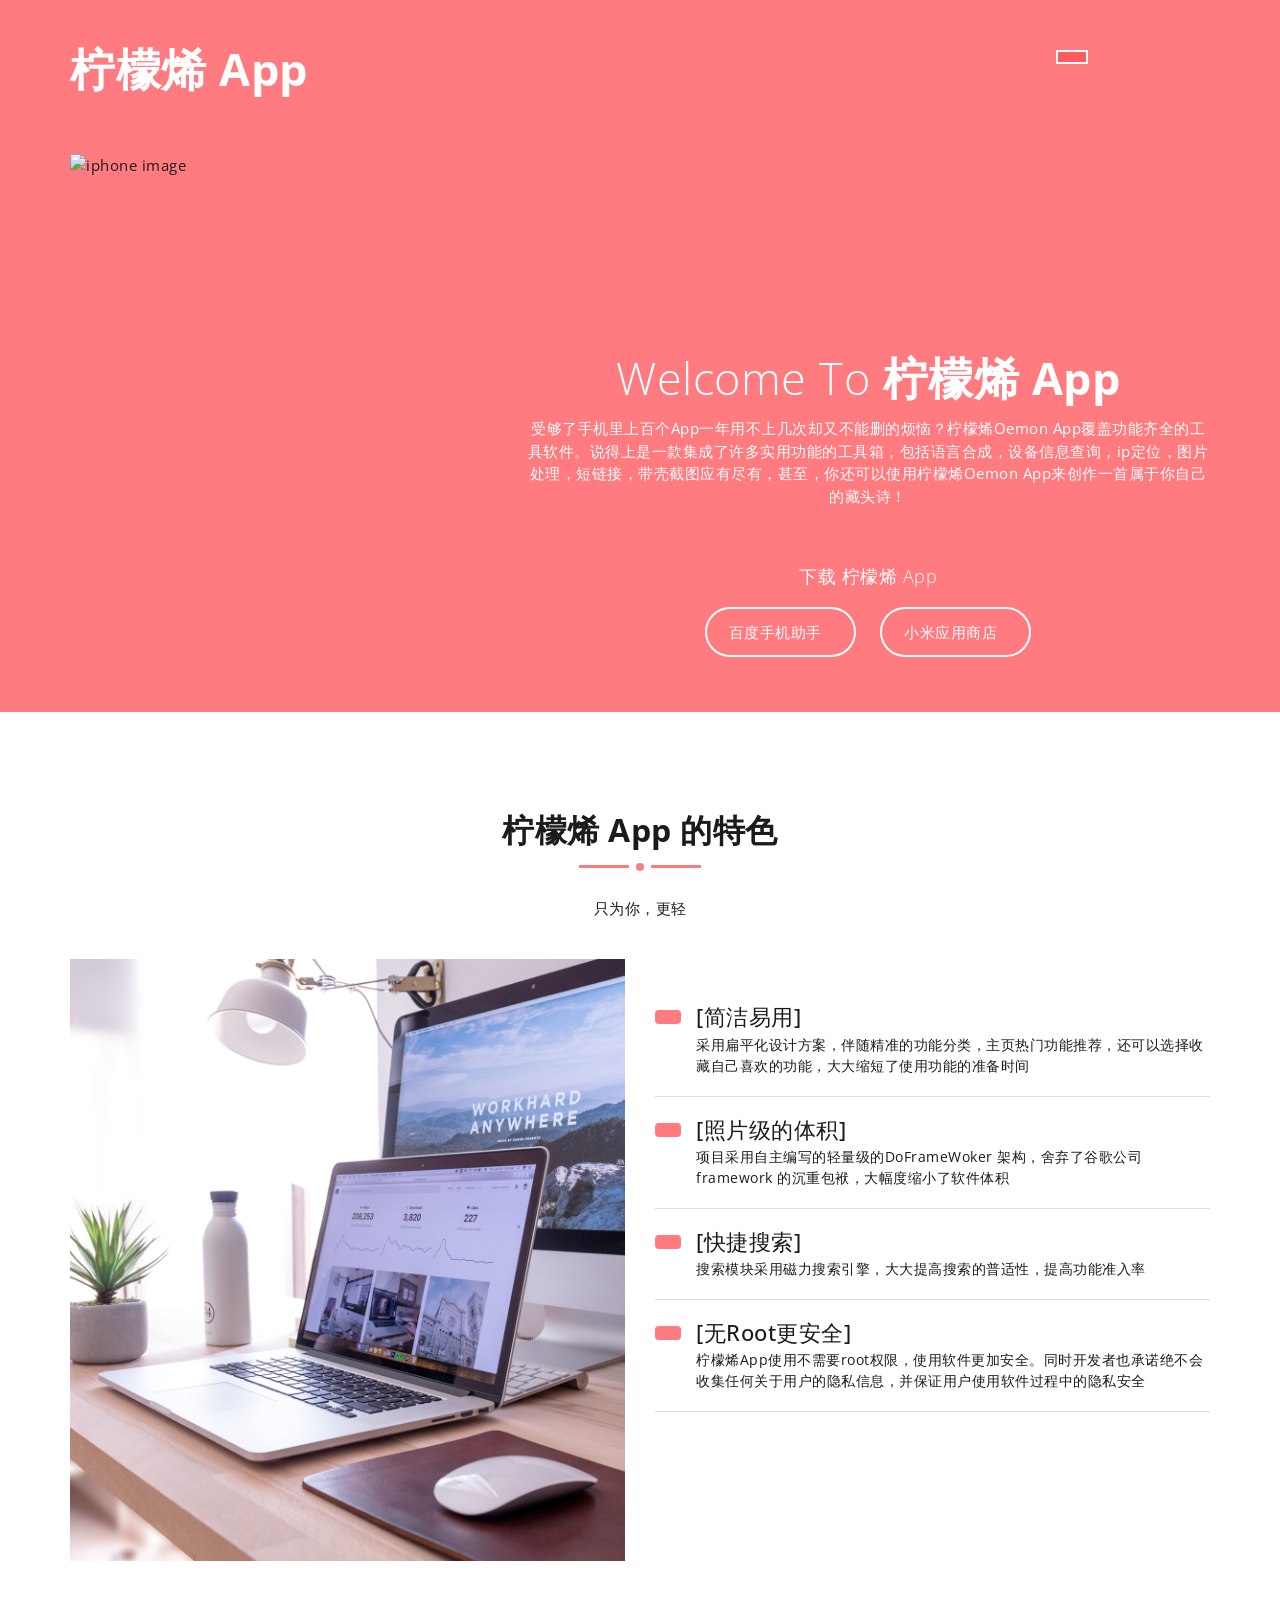
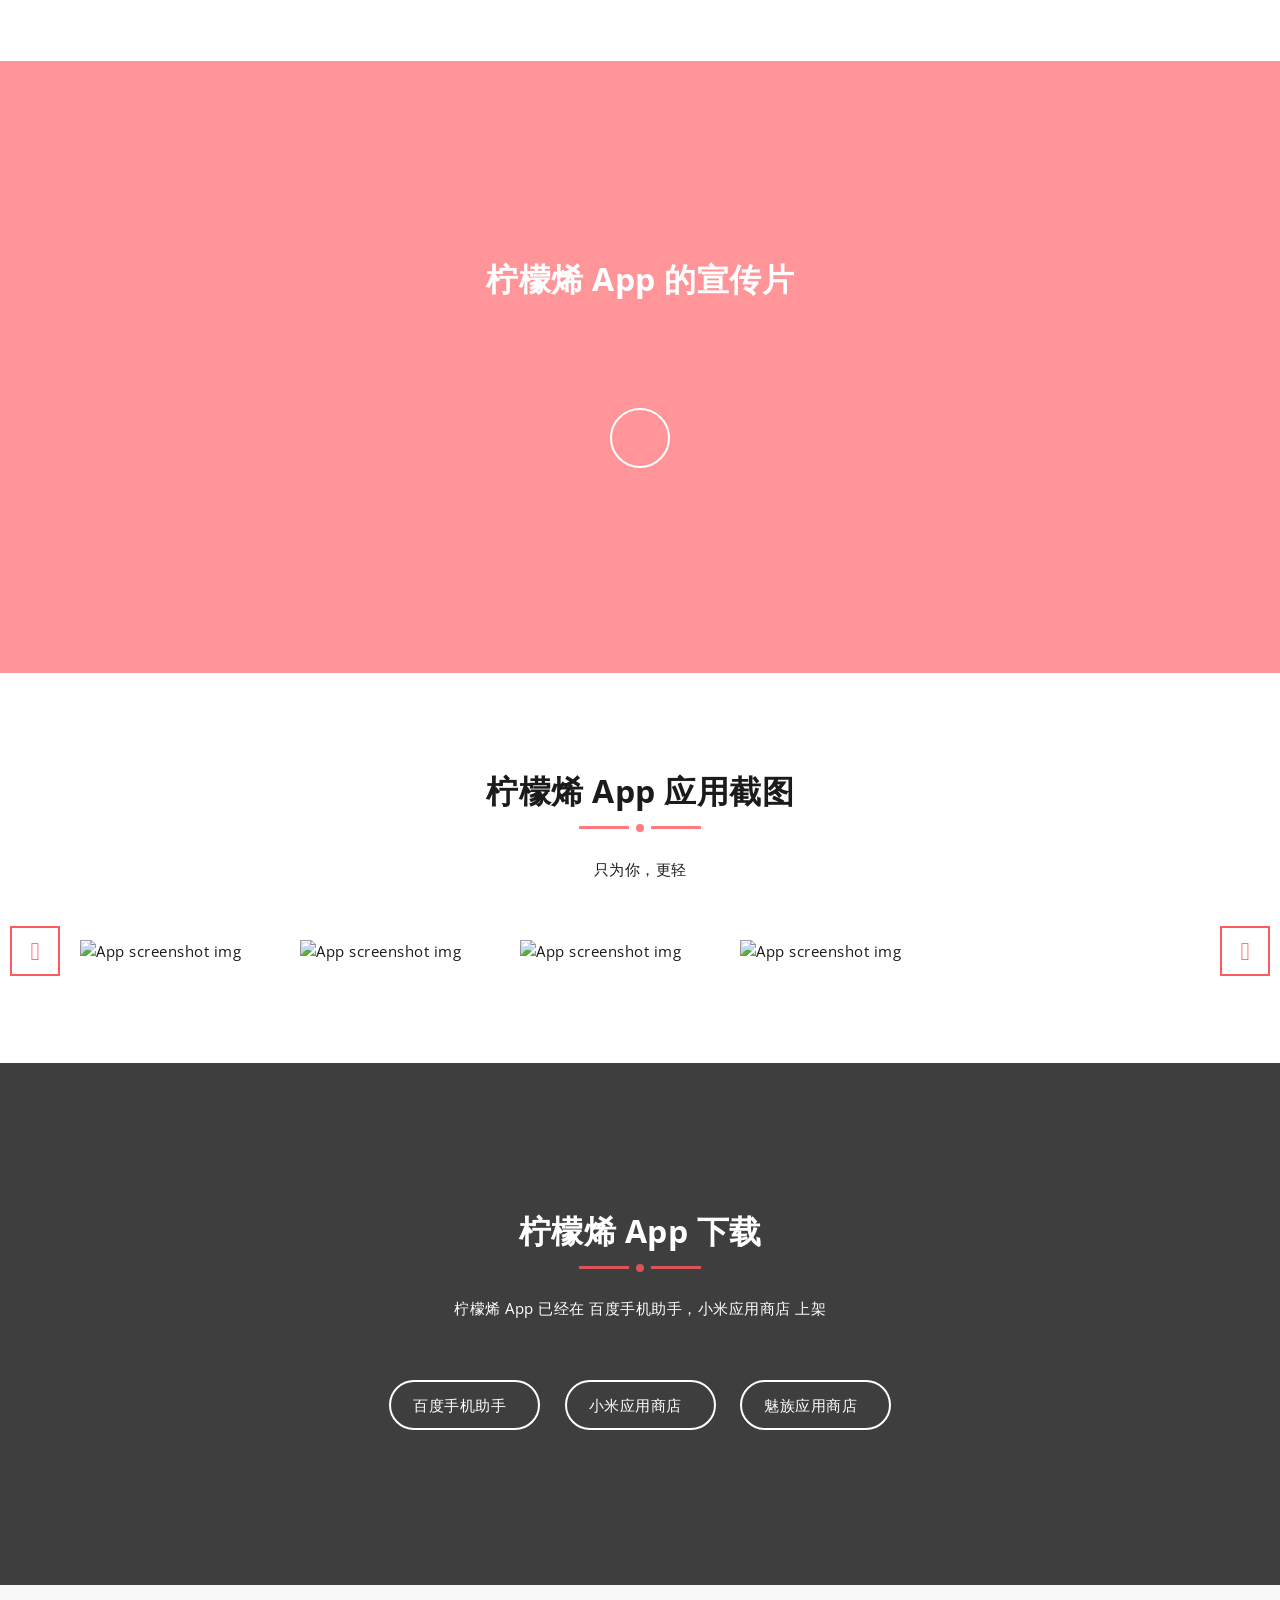
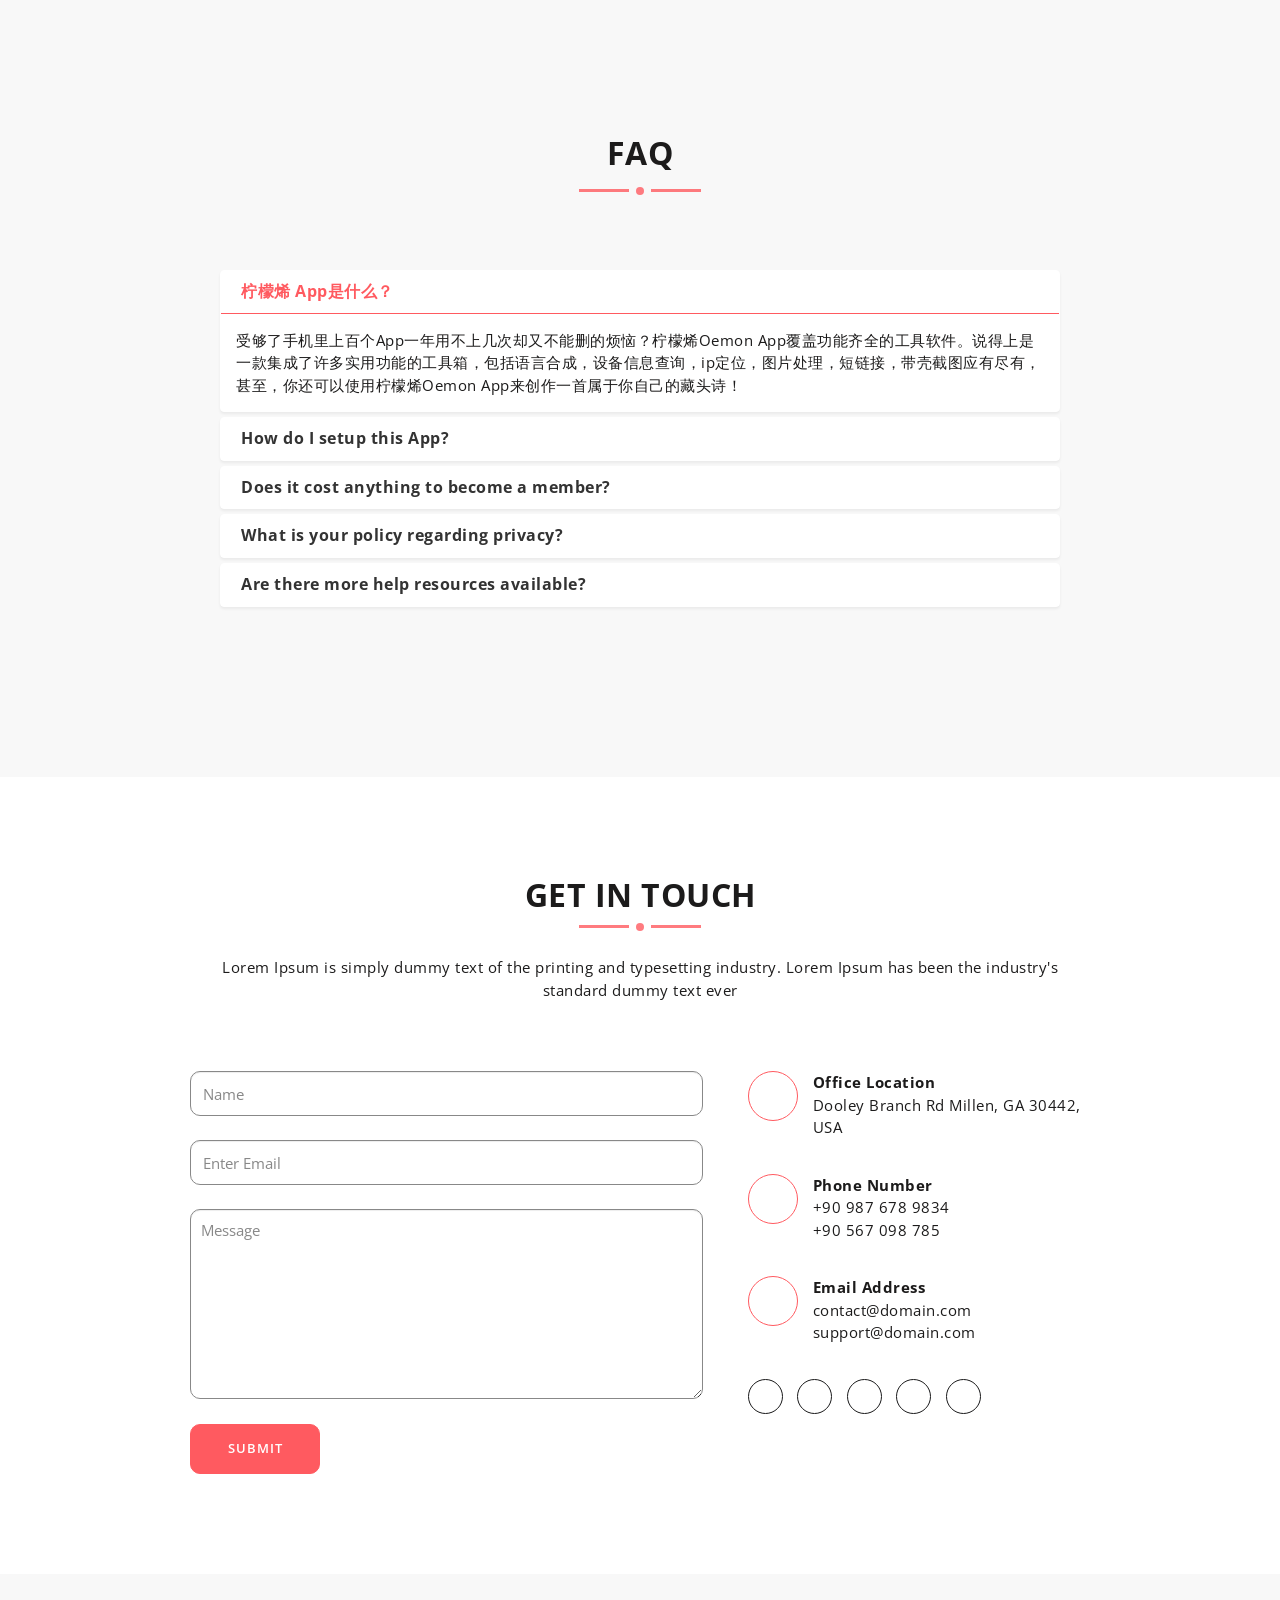
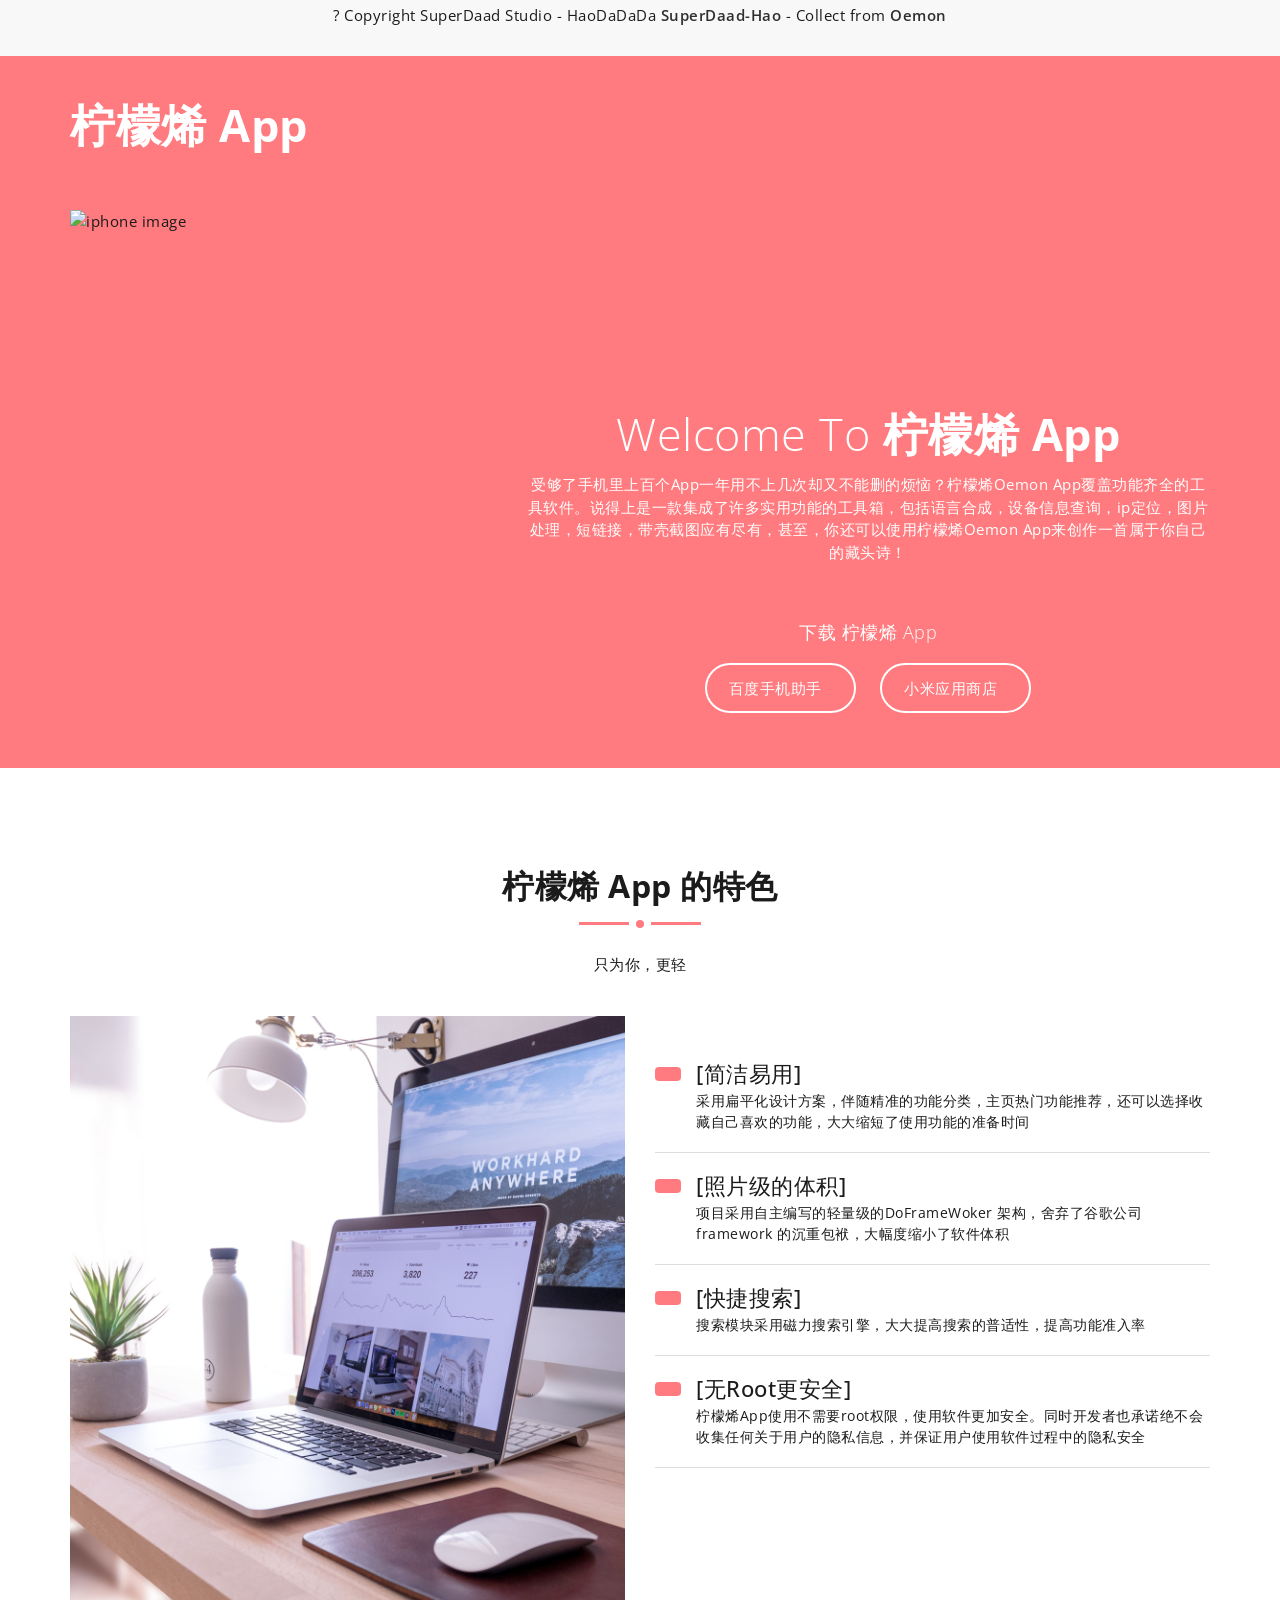
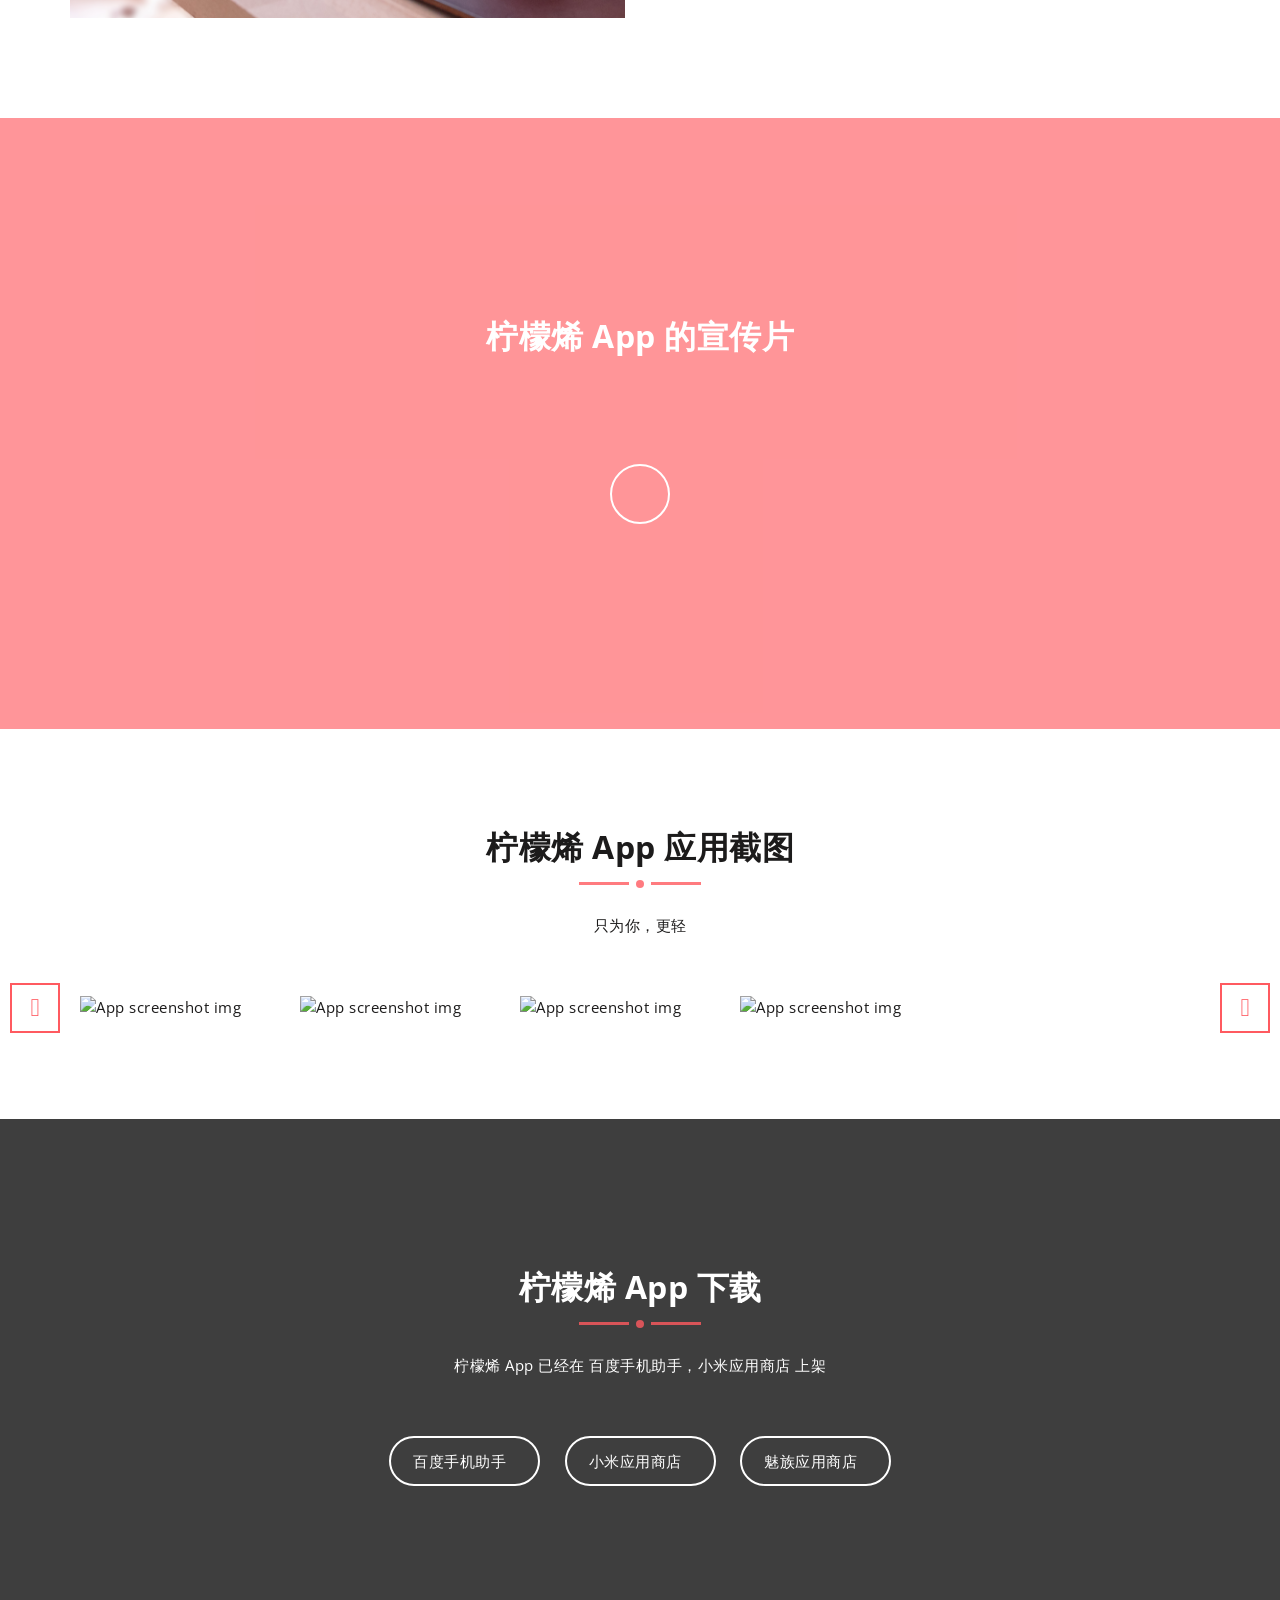
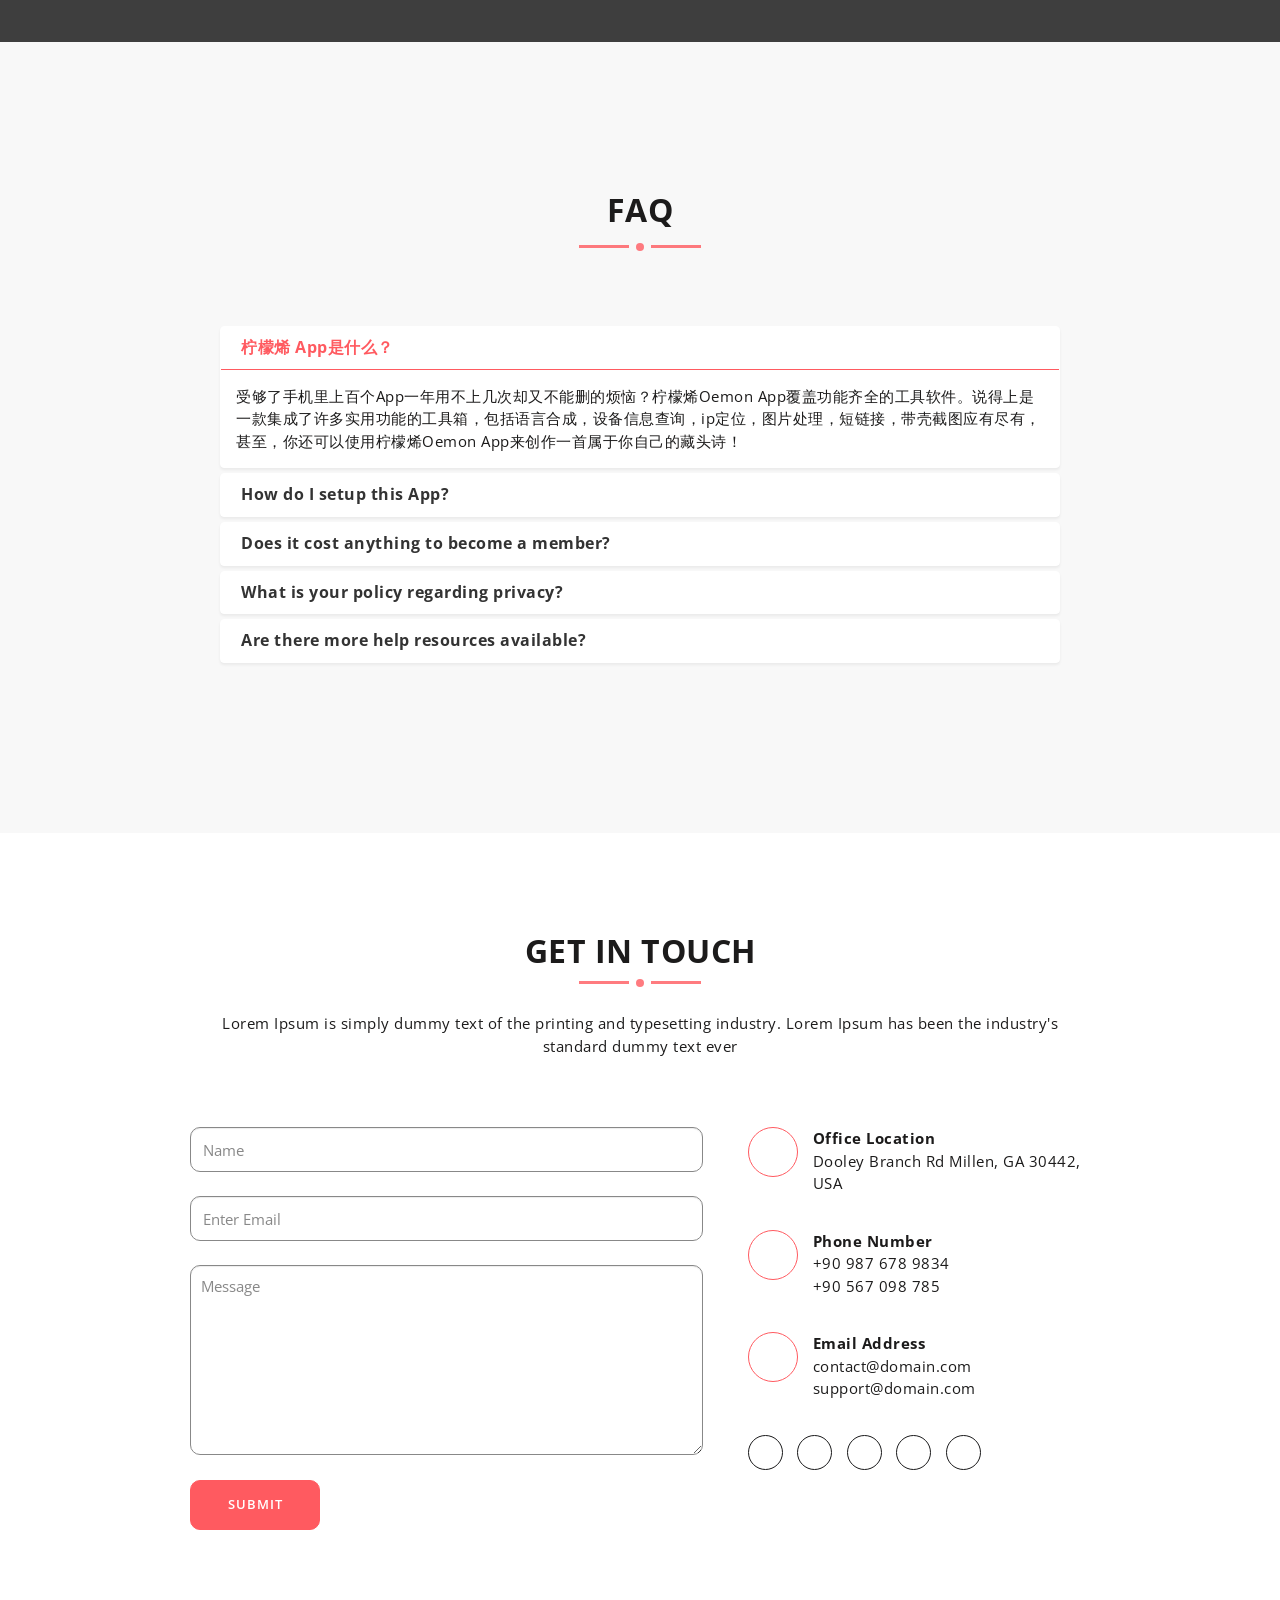
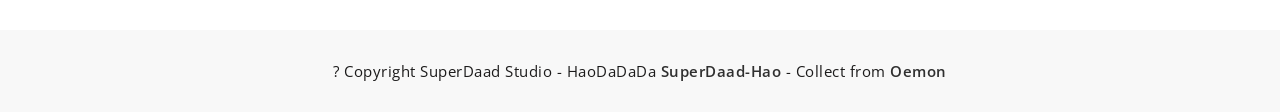
==== commit b25cfa6d: "Add files via upload" ====
--- a/index.html
+++ b/index.html
@@ -1,556 +1,1119 @@
-<!DOCTYPE html>
-<html lang="en">
-  <head>
-    <meta charset="utf-8">
-    <meta http-equiv="X-UA-Compatible" content="IE=edge">
-    <meta name="viewport" content="width=device-width, initial-scale=1">
-    <!-- The above 3 meta tags *must* come first in the head; any other head content must come *after* these tags -->
-    <title>Oemon App : Home</title>
-    <!-- Favicon -->
-    <link rel="shortcut icon" type="image/icon" href="assets/images/favicon.ico"/>
-    <!-- Font Awesome -->
-    <link href="https://maxcdn.bootstrapcdn.com/font-awesome/4.6.3/css/font-awesome.min.css" rel="stylesheet">
-    <!-- Bootstrap -->
-    <link href="assets/css/bootstrap.min.css" rel="stylesheet">
-    <!-- Slick slider -->
-    <link href="assets/css/slick.css" rel="stylesheet">
-    <!-- Theme color -->
-    <link id="switcher" href="assets/css/theme-color/default-theme.css" rel="stylesheet">
-
-
-    <!-- Main Style -->
-    <link href="style.css" rel="stylesheet">
-
-    <!-- Fonts -->
-
-    <!-- Open Sans for body and title font -->
-	<link href="https://fonts.googleapis.com/css?family=Open+Sans:300,400,400i,600,700,800" rel="stylesheet">
- 
- 
-	
-    <!-- HTML5 shim and Respond.js for IE8 support of HTML5 elements and media queries -->
-    <!-- WARNING: Respond.js doesn't work if you view the page via file:// -->
-    <!--[if lt IE 9]>
-      <script src="https://oss.maxcdn.com/html5shiv/3.7.2/html5shiv.min.js"></script>
-      <script src="https://oss.maxcdn.com/respond/1.4.2/respond.min.js"></script>
-    <![endif]-->
-  </head>
-  <body>
-
-  
-  	
-  	<!-- Start Header -->
-	<header id="mu-header" class="" role="banner">
-		<div class="mu-header-overlay">
-			<div class="container">
-				<div class="mu-header-area">
-
-					<!-- Start Logo -->
-					<div class="mu-logo-area">
-						<!-- text based logo -->
-						<a class="mu-logo" href="#">Oemon App</a>
-						<!-- image based logo -->
-						<!-- <a class="mu-logo" href="#"><img src="assets/images/logo.png" alt="logo img"></a> -->
-					</div>
-					<!-- End Logo -->
-
-					<!-- Start header featured area -->
-					<div class="mu-header-featured-area">
-						<div class="mu-header-featured-img">
-							<img src="https://upload-images.jianshu.io/upload_images/13630153-fcf474035bdc122d.png?imageMogr2/auto-orient/strip%7CimageView2/2/w/700/format/webp" alt="iphone image">
-						</div>
-
-						<div class="mu-header-featured-content">
-							<h1>Welcome To <span>Oemon App</span></h1>
-							<p>Lorem ipsum dolor sit amet, consectetur adipisicing elit. Architecto nisi, consectetur odit voluptate labore veniam, neque iure cumque aut recusandae iusto. Aliquid quos vel optio dolore consequuntur accusantium autem quaerat!</p>
-
-							<div class="mu-app-download-area">
-								<h4>Download The App</h4>
-								<a class="mu-apple-btn" href="#"><i class="fa fa-apple"></i><span>apple store</span></a>
-								<a class="mu-google-btn" href="#"><i class="fa fa-android"></i><span>google play</span></a>
-								<!-- <a class="mu-windows-btn" href="#"><i class="fa fa-windows"></i><span>windows store</span></a> -->
-							</div>
-
-						</div>
-					</div>
-					<!-- End header featured area -->
-
-				</div>
-			</div>
-		</div>
-	</header>
-	<!-- End Header -->
-
-	<!-- Start Menu -->
-	<button class="mu-menu-btn">
-		<i class="fa fa-bars"></i>
-	</button>
-	<div class="mu-menu-full-overlay">
-		<div class="mu-menu-full-overlay-inner">
-			<a class="mu-menu-close-btn" href="#"><span class="mu-line"></span></a>
-			<nav class="mu-menu" role="navigation">
-				<ul>
-					<li><a href="#mu-header">老阔</a></li>
-					<li><a href="#mu-feature">App 特色</a></li>
-					<li><a href="#mu-video">视频介绍</a></li>
-					<li><a href="#mu-apps-screenshot">App截图</a></li>
-					<li><a href="#mu-download">下载App</a></li>
-					<li><a href="#mu-faq">FAQ</a></li>
-					<li><a href="#mu-contact">Get In Touch</a></li>
-				</ul>
-			</nav>
-		</div>
-	</div>
-	<!-- End Menu -->
-
-	
-	
-	<!-- Start main content -->
-		
-	<main role="main">
-
-		<!-- Start Feature -->
-		<section id="mu-feature">
-			<div class="container">
-				<div class="row">
-					<div class="col-md-12">
-						<div class="mu-feature-area">
-
-							<div class="mu-title-area">
-								<h2 class="mu-title">OUR APP FEATURES</h2>
-								<span class="mu-title-dot"></span>
-								<p>Lorem ipsum dolor sit amet, consectetur adipisicing elit. Blanditiis unde, ut sapiente et voluptatum facilis consectetur incidunt provident asperiores at necessitatibus nulla sequi voluptas libero quasi explicabo veritatis minima porro.</p>
-							</div>
-
-							<!-- Start Feature Content -->
-							<div class="mu-feature-content">
-								<div class="row">
-									<div class="col-md-6">
-										<div class="mu-feature-content-left">
-											<img class="mu-profile-img" src="assets/images/iphone-group.png" alt="iphone Image">
-										</div>
-									</div>
-									<div class="col-md-6">
-										<div class="mu-feature-content-right">
-
-											<!-- Start single feature item -->
-											<div class="media">
-						                        <div class="media-left">
-						                        	<button class="btn mu-feature-btn" type="button">
-						                        		<i class="fa fa-tablet" aria-hidden="true"></i>
-						                        	</button>
-						                        </div>
-						                        <div class="media-body">
-							                        <h3 class="media-heading">Responsive Design</h3>
-							                        <p>Lorem ipsum dolor sit amet, consectetur adipisicing elit. Hic at, omnis neque illum accusamus delectus consectetur perspiciatis fugiat ex veniam sit soluta iste, reprehenderit laboriosam!</p>
-						                        </div>
-						                    </div>
-						                    <!-- End single feature item -->
-
-						                    <!-- Start single feature item -->
-											<div class="media">
-						                        <div class="media-left">
-						                        	<button class="btn mu-feature-btn" type="button">
-						                        		<i class="fa fa-sliders" aria-hidden="true"></i>
-						                        	</button>
-						                        </div>
-						                        <div class="media-body">
-							                        <h3 class="media-heading">Easy To Customize</h3>
-							                        <p>Lorem ipsum dolor sit amet, consectetur adipisicing elit. Perspiciatis provident in voluptatum nihil suscipit molestias, excepturi blanditiis corrupti error tenetur ab, voluptates architecto nemo.</p>
-						                        </div>
-						                    </div>
-						                    <!-- End single feature item -->
-
-						                    <!-- Start single feature item -->
-											<div class="media">
-						                        <div class="media-left">
-						                        	<button class="btn mu-feature-btn" type="button">
-						                        		<i class="fa fa-tachometer" aria-hidden="true"></i>
-						                        	</button>
-						                        </div>
-						                        <div class="media-body">
-							                        <h3 class="media-heading">Excellent Performance</h3>
-							                        <p>Lorem ipsum dolor sit amet, consectetur adipisicing elit. Dicta veniam eius, ullam nisi repellendus deserunt distinctio, eveniet libero velit quo voluptatem sequi, ipsa asperiores ad? Facilis molestiae cum aliquam.</p>
-						                        </div>
-						                    </div>
-						                    <!-- End single feature item -->
-
-						                    <!-- Start single feature item -->
-											<div class="media">
-						                        <div class="media-left">
-						                        	<button class="btn mu-feature-btn" type="button">
-						                        		<i class="fa fa-map-marker" aria-hidden="true"></i>
-						                        	</button>
-						                        </div>
-						                        <div class="media-body">
-							                        <h3 class="media-heading">GPS Tracking</h3>
-							                        <p>Lorem ipsum dolor sit amet, consectetur adipisicing elit. Itaque repudiandae eveniet facere natus recusandae, sapiente iste veritatis molestiae. Recusandae veniam officia asperiores reprehenderit earum.</p>
-						                        </div>
-						                    </div>
-						                    <!-- End single feature item -->
-
-										</div>
-									</div>
-								</div>
-							</div>
-							<!-- End Feature Content -->
-
-						</div>
-					</div>
-				</div>
-			</div>
-		</section>
-		<!-- End Feature -->
-		<div class="tlinks">Collect from <a href="http://www.cssmoban.com/" >建站模板</a></div>
-
-		<!-- Start Video -->
-		<section id="mu-video">
-			<div class="mu-video-overlay">
-				<div class="container">
-					<div class="row">
-						<div class="col-md-12">
-							<div class="mu-video-area">
-								<h2>Watch Promo Video</h2>
-								<a class="mu-video-play-btn" href="#"><i class="fa fa-play" aria-hidden="true"></i></a>
-							</div>
-						</div>
-					</div>
-				</div>
-			</div>
-
-			<!-- Start Video content -->
-			<div class="mu-video-content">
-				<div class="mu-video-iframe-area">
-					<a class="mu-video-close-btn" href="#"><i class="fa fa-times" aria-hidden="true"></i></a>
-					<iframe class="mu-video-iframe" width="854" height="480" src="https://www.youtube.com/embed/9r40_ffCZ_I" frameborder="0" allowfullscreen></iframe> 
-				</div>
-			</div>
-			<!-- End Video content -->
-
-		</section>
-		<!-- End Video -->
-
-		<!-- Start Apps Screenshot -->
-		<section id="mu-apps-screenshot">
-			<div class="container">
-				<div class="row">
-					<div class="col-md-12">
-						<div class="mu-apps-screenshot-area">
-
-							<div class="mu-title-area">
-								<h2 class="mu-title">APPS SCREENSHOT</h2>
-								<span class="mu-title-dot"></span>
-								<p>Lorem ipsum dolor sit amet, consectetur adipisicing elit. Blanditiis unde, ut sapiente et voluptatum facilis consectetur incidunt provident asperiores at necessitatibus nulla sequi voluptas libero quasi explicabo veritatis minima porro.</p>
-							</div>
-
-
-							<!-- Start Apps Screenshot Content -->
-							<div class="mu-apps-screenshot-content">
-
-								<div class="mu-apps-screenshot-slider">
-
-									<div class="mu-single-screeshot">
-										<img src="assets/images/screenshot/01.jpg" alt="App screenshot img">
-									</div>
-
-									<div class="mu-single-screeshot">
-										<img src="assets/images/screenshot/02.jpg" alt="App screenshot img">
-									</div>
-
-									<div class="mu-single-screeshot">
-										<img src="assets/images/screenshot/03.jpg" alt="App screenshot img">
-									</div>
-
-									<div class="mu-single-screeshot">
-										<img src="assets/images/screenshot/04.jpg" alt="App screenshot img">
-									</div>
-
-									<div class="mu-single-screeshot">
-										<img src="assets/images/screenshot/05.jpg" alt="App screenshot img">
-									</div>
-
-									<div class="mu-single-screeshot">
-										<img src="assets/images/screenshot/01.jpg" alt="App screenshot img">
-									</div>
-
-									<div class="mu-single-screeshot">
-										<img src="assets/images/screenshot/02.jpg" alt="App screenshot img">
-									</div>
-
-									<div class="mu-single-screeshot">
-										<img src="assets/images/screenshot/03.jpg" alt="App screenshot img">
-									</div>
-
-									<div class="mu-single-screeshot">
-										<img src="assets/images/screenshot/04.jpg" alt="App screenshot img">
-									</div>
-
-									<div class="mu-single-screeshot">
-										<img src="assets/images/screenshot/05.jpg" alt="App screenshot img">
-									</div>
-
-								</div>
-
-							</div>
-							<!-- End Apps Screenshot Content -->
-
-						</div>
-					</div>
-				</div>
-			</div>
-		</section>
-		<!-- End Apps Screenshot -->
-
-		<!-- Start Download -->
-		<section id="mu-download">
-			<div class="container">
-				<div class="row">
-					<div class="col-md-12">
-						<div class="mu-download-area">
-
-							<div class="mu-title-area">
-								<h2 class="mu-title">GET THE APP</h2>
-								<span class="mu-title-dot"></span>
-								<p>Lorem ipsum dolor sit amet, consectetur adipisicing elit. Blanditiis unde, ut sapiente et voluptatum facilis consectetur incidunt provident asperiores at necessitatibus nulla sequi voluptas libero quasi explicabo veritatis minima porro.</p>
-							</div>
-
-
-							<div class="mu-download-content">
-								<a class="mu-apple-btn" href="#"><i class="fa fa-apple"></i><span>apple store</span></a>
-								<a class="mu-google-btn" href="#"><i class="fa fa-android"></i><span>google play</span></a>
-								<a class="mu-windows-btn" href="#"><i class="fa fa-windows"></i><span>windows store</span></a>
-							</div>
-
-
-						</div>
-					</div>
-				</div>
-			</div>
-		</section>
-		<!-- End Download -->
-
-		<!-- Start FAQ -->
-		<section id="mu-faq">
-			<div class="container">
-				<div class="row">
-					<div class="col-md-12">
-						<div class="mu-faq-area">
-
-							<div class="mu-title-area">
-								<h2 class="mu-title">FAQ</h2>
-								<span class="mu-title-dot"></span>
-							</div>
-
-
-							<div class="mu-faq-content">
-
-								<div class="panel-group" id="accordion">
-
-							        <div class="panel panel-default">
-							          <div class="panel-heading">
-							            <h4 class="panel-title">
-							              <a data-toggle="collapse" data-parent="#accordion" href="#collapseOne" aria-expanded="true">
-							                <span class="fa fa-minus"></span> What is Apex App? 
-							              </a>
-							            </h4>
-							          </div>
-							          <div id="collapseOne" class="panel-collapse collapse in">
-							            <div class="panel-body">
-							              Anim pariatur cliche reprehenderit, enim eiusmod high life accusamus terry richardson ad squid. 3 wolf moon officia aute, non cupidatat skateboard dolor brunch. Food truck quinoa nesciunt laborum eiusmod. Brunch 3 wolf moon tempor, sunt aliqua put a bird on it squid single-origin coffee nulla assumenda shoreditch et. Nihil anim keffiyeh helvetica, craft beer labore wes anderson cred nesciunt sapiente ea proident. Ad vegan excepteur butcher vice lomo. Leggings occaecat craft beer farm-to-table, raw denim aesthetic synth nesciunt you probably haven't heard of them accusamus labore sustainable VHS.
-							            </div>
-							          </div>
-							        </div>
-
-							        <div class="panel panel-default">
-							          <div class="panel-heading">
-							            <h4 class="panel-title">
-							              <a data-toggle="collapse" data-parent="#accordion" href="#collapseTwo">
-							                <span class="fa fa-plus"></span> How do I setup this App? 
-							              </a>
-							            </h4>
-							          </div>
-							          <div id="collapseTwo" class="panel-collapse collapse">
-							            <div class="panel-body">
-							              Anim pariatur cliche reprehenderit, enim eiusmod high life accusamus terry richardson ad squid. 3 wolf moon officia aute, non cupidatat skateboard dolor brunch. Food truck quinoa nesciunt laborum eiusmod. Brunch 3 wolf moon tempor, sunt aliqua put a bird on it squid single-origin coffee nulla assumenda shoreditch et. Nihil anim keffiyeh helvetica, craft beer labore wes anderson cred nesciunt sapiente ea proident. Ad vegan excepteur butcher vice lomo. Leggings occaecat craft beer farm-to-table, raw denim aesthetic synth nesciunt you probably haven't heard of them accusamus labore sustainable VHS.
-							            </div>
-							          </div>
-							        </div>
-
-							        <div class="panel panel-default">
-							          <div class="panel-heading">
-							            <h4 class="panel-title">
-							              <a data-toggle="collapse" data-parent="#accordion" href="#collapseThree">
-							                <span class="fa fa-plus"></span> Does it cost anything to become a member? 
-							              </a>
-							            </h4>
-							          </div>
-							          <div id="collapseThree" class="panel-collapse collapse">
-							            <div class="panel-body">
-							              Anim pariatur cliche reprehenderit, enim eiusmod high life accusamus terry richardson ad squid. 3 wolf moon officia aute, non cupidatat skateboard dolor brunch. Food truck quinoa nesciunt laborum eiusmod. Brunch 3 wolf moon tempor, sunt aliqua put a bird on it squid single-origin coffee nulla assumenda shoreditch et. Nihil anim keffiyeh helvetica, craft beer labore wes anderson cred nesciunt sapiente ea proident. Ad vegan excepteur butcher vice lomo. Leggings occaecat craft beer farm-to-table, raw denim aesthetic synth nesciunt you probably haven't heard of them accusamus labore sustainable VHS.
-							            </div>
-							          </div>
-							        </div>
-
-							        <div class="panel panel-default">
-							          <div class="panel-heading">
-							            <h4 class="panel-title">
-							              <a data-toggle="collapse" data-parent="#accordion" href="#collapseFour">
-							                <span class="fa fa-plus"></span> What is your policy regarding privacy? 
-							              </a>
-							            </h4>
-							          </div>
-							          <div id="collapseFour" class="panel-collapse collapse">
-							            <div class="panel-body">
-							              Anim pariatur cliche reprehenderit, enim eiusmod high life accusamus terry richardson ad squid. 3 wolf moon officia aute, non cupidatat skateboard dolor brunch. Food truck quinoa nesciunt laborum eiusmod. Brunch 3 wolf moon tempor, sunt aliqua put a bird on it squid single-origin coffee nulla assumenda shoreditch et. Nihil anim keffiyeh helvetica, craft beer labore wes anderson cred nesciunt sapiente ea proident. Ad vegan excepteur butcher vice lomo. Leggings occaecat craft beer farm-to-table, raw denim aesthetic synth nesciunt you probably haven't heard of them accusamus labore sustainable VHS.
-							            </div>
-							          </div>
-							        </div>
-
-							        <div class="panel panel-default">
-							          <div class="panel-heading">
-							            <h4 class="panel-title">
-							              <a data-toggle="collapse" data-parent="#accordion" href="#collapseFive">
-							                <span class="fa fa-plus"></span> Are there more help resources available? 
-							              </a>
-							            </h4>
-							          </div>
-							          <div id="collapseFive" class="panel-collapse collapse">
-							            <div class="panel-body">
-							              Anim pariatur cliche reprehenderit, enim eiusmod high life accusamus terry richardson ad squid. 3 wolf moon officia aute, non cupidatat skateboard dolor brunch. Food truck quinoa nesciunt laborum eiusmod. Brunch 3 wolf moon tempor, sunt aliqua put a bird on it squid single-origin coffee nulla assumenda shoreditch et. Nihil anim keffiyeh helvetica, craft beer labore wes anderson cred nesciunt sapiente ea proident. Ad vegan excepteur butcher vice lomo. Leggings occaecat craft beer farm-to-table, raw denim aesthetic synth nesciunt you probably haven't heard of them accusamus labore sustainable VHS.
-							            </div>
-							          </div>
-							        </div>
-
-
-							    </div>
-							</div>
-
-						</div>
-					</div>
-				</div>
-			</div>
-		</section>
-		<!-- End FAQ -->
-
-
-		<!-- Start Contact -->
-		<section id="mu-contact">
-			<div class="container">
-				<div class="row">
-					<div class="col-md-12">
-						<div class="mu-contact-area">
-
-							<div class="mu-title-area">
-								<h2 class="mu-heading-title">GET IN TOUCH</h2>
-								<span class="mu-title-dot"></span>
-								<p>Lorem Ipsum is simply dummy text of the printing and typesetting industry. Lorem Ipsum has been the industry's standard dummy text ever</p>
-							</div>
-
-							
-
-							<!-- Start Contact Content -->
-							<div class="mu-contact-content">
-								<div class="row">
-
-								<div class="col-md-7">
-									<div class="mu-contact-left">
-										<div id="form-messages"></div>
-											<form id="ajax-contact" method="post" action="mailer.php" class="mu-contact-form">
-												<div class="form-group">                
-													<input type="text" class="form-control" placeholder="Name" id="name" name="name" required>
-												</div>
-												<div class="form-group">                
-													<input type="email" class="form-control" placeholder="Enter Email" id="email" name="email" required>
-												</div>              
-												<div class="form-group">
-													<textarea class="form-control" placeholder="Message" id="message" name="message" required></textarea>
-												</div>
-												<button type="submit" class="mu-send-msg-btn"><span>SUBMIT</span></button>
-								            </form>
-										</div>
-									</div>
-
-									<div class="col-md-5">
-										<div class="mu-contact-right">
-											<div class="mu-contact-right-single">
-												<div class="mu-icon"><i class="fa fa-map-marker"></i></div>
-												<p><strong>Office Location</strong></p>
-												<p>Dooley Branch Rd Millen, GA 30442, USA</p>
-											</div>
-
-											<div class="mu-contact-right-single">
-												<div class="mu-icon"><i class="fa fa-phone"></i></div>
-												<p><strong>Phone Number</strong></p>
-												<p>+90 987 678 9834</p>
-												<p>+90 567 098 785</p>
-											</div>
-
-											<div class="mu-contact-right-single">
-												<div class="mu-icon"><i class="fa fa-envelope"></i></div>
-												<p><strong>Email Address</strong></p>
-												<p>contact@domain.com</p>
-												<p>support@domain.com</p>
-											</div>
-
-											<div class="mu-contact-right-single">
-												<div class="mu-social-media">
-													<a href="#"><i class="fa fa-facebook"></i></a>
-													<a href="#"><i class="fa fa-twitter"></i></a>
-													<a href="#"><i class="fa fa-google-plus"></i></a>
-													<a href="#"><i class="fa fa-linkedin"></i></a>
-													<a href="#"><i class="fa fa-youtube"></i></a>
-												</div>
-											</div>
-
-										</div>
-									</div>		
-
-								</div>
-							</div>
-							<!-- End Contact Content -->
-
-						</div>
-					</div>
-				</div>
-			</div>
-		</section>
-		<!-- End Contact -->
-
-	</main>
-	
-	<!-- End main content -->	
-			
-			
-	<!-- Start footer -->
-	<footer id="mu-footer" role="contentinfo">
-			<div class="container">
-				<div class="mu-footer-area">
-					<p class="mu-copy-right">&copy; Copyright SuperDaad Studio - HaoDaDaDa <a href="https://haodadada.github.io/Hao/" target="_blank" title="HaoDaDaDa">SuperDaad-Hao</a> - Collect from <a href="https://haodadada.github.io/Hao/ title="Oemon" target="_blank">Oemon</a></p>
-				</div>
-			</div>
-
-	</footer>
-	<!-- End footer -->
-
-	
-	
-    <!-- jQuery library -->
-    <script src="https://cdn.bootcss.com/jquery/1.11.3/jquery.min.js"></script>
-    <!-- Include all compiled plugins (below), or include individual files as needed -->
-    <!-- Bootstrap -->
-    <script src="assets/js/bootstrap.min.js"></script>
-	<!-- Slick slider -->
-    <script type="text/javascript" src="assets/js/slick.min.js"></script>
-    <!-- Ajax contact form  -->
-    <script type="text/javascript" src="assets/js/app.js"></script>
-  
-    
-	
-    <!-- Custom js -->
-	<script type="text/javascript" src="assets/js/custom.js"></script>
-
-	
-	
-    
-  </body>
-</html>
+﻿<!DOCTYPE html>
+<html lang="en">
+<head>
+    <meta charset="utf-8">
+    <meta http-equiv="X-UA-Compatible" content="IE=edge">
+    <meta name="viewport" content="width=device-width, initial-scale=1">
+    <!-- The above 3 meta tags *must* come first in the head; any other head content must come *after* these tags -->
+    <title>柠檬烯App</title>
+    <!-- Favicon -->
+    <link rel="shortcut icon" type="image/icon" href="assets/images/favicon.ico">
+    <!-- Font Awesome -->
+    <link href="https://upload-images.jianshu.io/upload_images/13630153-8c3e0e5c7ec2f297.png" rel="stylesheet">
+    <!-- Bootstrap -->
+    <link href="assets/css/bootstrap.min.css" rel="stylesheet">
+    <!-- Slick slider -->
+    <link href="assets/css/slick.css" rel="stylesheet">
+    <!-- Theme color -->
+    <link id="switcher" href="assets/css/theme-color/default-theme.css" rel="stylesheet">
+
+
+    <!-- Main Style -->
+    <link href="style.css" rel="stylesheet">
+
+    <!-- Fonts -->
+
+    <!-- Open Sans for body and title font -->
+	<link href="https://fonts.googleapis.com/css?family=Open+Sans:300,400,400i,600,700,800" rel="stylesheet">
+ 
+ 
+	
+    <!-- HTML5 shim and Respond.js for IE8 support of HTML5 elements and media queries -->
+    <!-- WARNING: Respond.js doesn't work if you view the page via file:// -->
+    <!--[if lt IE 9]>
+      <script src="https://oss.maxcdn.com/html5shiv/3.7.2/html5shiv.min.js"></script>
+      <script src="https://oss.maxcdn.com/respond/1.4.2/respond.min.js"></script>
+    <![endif]-->
+  </head>
+<body>
+
+  
+  	
+  	<!-- Start Header -->
+	<header id="mu-header" class="" role="banner">
+		<div class="mu-header-overlay">
+			<div class="container">
+				<div class="mu-header-area">
+
+					<!-- Start Logo -->
+					<div class="mu-logo-area">
+						<!-- text based logo -->
+						<a class="mu-logo" href="#">柠檬烯 App</a>
+						<!-- image based logo -->
+						<!-- <a class="mu-logo" href="#"><img src="assets/images/logo.png" alt="logo img"></a> -->
+					</div>
+					<!-- End Logo -->
+
+					<!-- Start header featured area -->
+					<div class="mu-header-featured-area">
+						<div class="mu-header-featured-img">
+							<img src="https://upload-images.jianshu.io/upload_images/13630153-fcf474035bdc122d.png?imageMogr2/auto-orient/strip%7CimageView2/2/w/700/format/webp" alt="iphone image">
+						</div>
+
+						<div class="mu-header-featured-content">
+							<h1>Welcome To <span>柠檬烯 App</span></h1>
+							<p>受够了手机里上百个App一年用不上几次却又不能删的烦恼？柠檬烯Oemon App覆盖功能齐全的工具软件。说得上是一款集成了许多实用功能的工具箱，包括语言合成，设备信息查询，ip定位，图片处理，短链接，带壳截图应有尽有，甚至，你还可以使用柠檬烯Oemon App来创作一首属于你自己的藏头诗！</p>
+
+							<div class="mu-app-download-area">
+								<h4>下载 柠檬烯 App</h4>
+								<a class="mu-apple-btn" href="#"><i class="fa fa-apple"></i><span>百度手机助手</span></a>
+								<a class="mu-google-btn" href="#"><i class="fa fa-android"></i><span>小米应用商店</span></a>
+								<!-- <a class="mu-windows-btn" href="#"><i class="fa fa-windows"></i><span>windows store</span></a> -->
+							</div>
+
+						</div>
+					</div>
+					<!-- End header featured area -->
+
+				</div>
+			</div>
+		</div>
+	</header>
+	<!-- End Header -->
+
+	<!-- Start Menu -->
+	<button class="mu-menu-btn">
+		<i class="fa fa-bars"></i>
+	</button>
+	<div class="mu-menu-full-overlay">
+		<div class="mu-menu-full-overlay-inner">
+			<a class="mu-menu-close-btn" href="#"><span class="mu-line"></span></a>
+			<nav class="mu-menu" role="navigation">
+				<ul>
+					<li><a href="#mu-header">老阔</a></li>
+					<li><a href="#mu-feature">App 特色</a></li>
+					<li><a href="#mu-video">视频介绍</a></li>
+					<li><a href="#mu-apps-screenshot">App截图</a></li>
+					<li><a href="#mu-download">下载App</a></li>
+					<li><a href="#mu-faq">FAQ</a></li>
+					<li><a href="#mu-contact">Get In Touch</a></li>
+				</ul>
+			</nav>
+		</div>
+	</div>
+	<!-- End Menu -->
+
+	
+	
+	<!-- Start main content -->
+		
+	<main role="main">
+
+		<!-- Start Feature -->
+		<section id="mu-feature">
+			<div class="container">
+				<div class="row">
+					<div class="col-md-12">
+						<div class="mu-feature-area">
+
+							<div class="mu-title-area">
+								<h2 class="mu-title">柠檬烯 App 的特色</h2>
+								<span class="mu-title-dot"></span>
+								<p>只为你，更轻</p>
+							</div>
+
+							<!-- Start Feature Content -->
+							<div class="mu-feature-content">
+								<div class="row">
+									<div class="col-md-6">
+										<div class="mu-feature-content-left">
+											<img class="mu-profile-img" src="assets/images/iphone-group.png" alt="iphone Image">
+										</div>
+									</div>
+									<div class="col-md-6">
+										<div class="mu-feature-content-right">
+
+											<!-- Start single feature item -->
+											<div class="media">
+						                        <div class="media-left">
+						                        	<button class="btn mu-feature-btn" type="button">
+						                        		<i class="fa fa-tablet" aria-hidden="true"></i>
+						                        	</button>
+						                        </div>
+						                        <div class="media-body">
+							                        <h3 class="media-heading">[简洁易用]</h3>
+							                        <p>采用扁平化设计方案，伴随精准的功能分类，主页热门功能推荐，还可以选择收藏自己喜欢的功能，大大缩短了使用功能的准备时间
+
+</p>
+						                        </div>
+						                    </div>
+						                    <!-- End single feature item -->
+
+						                    <!-- Start single feature item -->
+											<div class="media">
+						                        <div class="media-left">
+						                        	<button class="btn mu-feature-btn" type="button">
+						                        		<i class="fa fa-sliders" aria-hidden="true"></i>
+						                        	</button>
+						                        </div>
+						                        <div class="media-body">
+							                        <h3 class="media-heading">[照片级的体积]</h3>
+							                        <p>项目采用自主编写的轻量级的DoFrameWoker 架构，舍弃了谷歌公司framework 的沉重包袱，大幅度缩小了软件体积
+
+</p>
+						                        </div>
+						                    </div>
+						                    <!-- End single feature item -->
+
+						                    <!-- Start single feature item -->
+											<div class="media">
+						                        <div class="media-left">
+						                        	<button class="btn mu-feature-btn" type="button">
+						                        		<i class="fa fa-tachometer" aria-hidden="true"></i>
+						                        	</button>
+						                        </div>
+						                        <div class="media-body">
+							                        <h3 class="media-heading">[快捷搜索]</h3>
+							                        <p>搜索模块采用磁力搜索引擎，大大提高搜索的普适性，提高功能准入率
+
+</p>
+						                        </div>
+						                    </div>
+						                    <!-- End single feature item -->
+
+						                    <!-- Start single feature item -->
+											<div class="media">
+						                        <div class="media-left">
+						                        	<button class="btn mu-feature-btn" type="button">
+						                        		<i class="fa fa-map-marker" aria-hidden="true"></i>
+						                        	</button>
+						                        </div>
+						                        <div class="media-body">
+							                        <h3 class="media-heading">[无Root更安全]</h3>
+							                        <p>柠檬烯App使用不需要root权限，使用软件更加安全。同时开发者也承诺绝不会收集任何关于用户的隐私信息，并保证用户使用软件过程中的隐私安全
+
+</p>
+						                        </div>
+						                    </div>
+						                    <!-- End single feature item -->
+
+										</div>
+									</div>
+								</div>
+							</div>
+							<!-- End Feature Content -->
+
+						</div>
+					</div>
+				</div>
+			</div>
+		</section>
+		<!-- End Feature -->
+		
+
+		<!-- Start Video -->
+		<section id="mu-video">
+			<div class="mu-video-overlay">
+				<div class="container">
+					<div class="row">
+						<div class="col-md-12">
+							<div class="mu-video-area">
+								<h2>柠檬烯 App 的宣传片</h2>
+								<a class="mu-video-play-btn" href="#"><i class="fa fa-play" aria-hidden="true"></i></a>
+							</div>
+						</div>
+					</div>
+				</div>
+			</div>
+
+			<!-- Start Video content -->
+			<div class="mu-video-content">
+				<div class="mu-video-iframe-area">
+					<a class="mu-video-close-btn" href="#"><i class="fa fa-times" aria-hidden="true"></i></a>
+					<iframe class="mu-video-iframe" width="854" height="480" src="https://www.mgtv.com/b/151221/1520937.html" frameborder="0" allowfullscreen=""></iframe> 
+				</div>
+			</div>
+			<!-- End Video content -->
+
+		</section>
+		<!-- End Video -->
+
+		<!-- Start Apps Screenshot -->
+		<section id="mu-apps-screenshot">
+			<div class="container">
+				<div class="row">
+					<div class="col-md-12">
+						<div class="mu-apps-screenshot-area">
+
+							<div class="mu-title-area">
+								<h2 class="mu-title">柠檬烯 App 应用截图</h2>
+								<span class="mu-title-dot"></span>
+								<p>只为你，更轻</p>
+							</div>
+
+
+							<!-- Start Apps Screenshot Content -->
+							<div class="mu-apps-screenshot-content">
+
+								<div class="mu-apps-screenshot-slider slick-initialized slick-slider"><button type="button" data-role="none" class="slick-prev slick-arrow" aria-label="Previous" role="button" style="display: block;">Previous</button>
+
+									
+
+									
+
+									
+
+									
+
+									
+
+									
+
+									
+
+									
+
+									
+
+									
+
+								<div aria-live="polite" class="slick-list draggable"><div class="slick-track" role="listbox" style="opacity: 1; width: 1760px; transform: translate3d(-880px, 0px, 0px);"><div class="mu-single-screeshot slick-slide" tabindex="-1" role="option" aria-describedby="slick-slide00" style="width: 220px;" data-slick-index="0" aria-hidden="true">
+										<img src="https://upload-images.jianshu.io/upload_images/13630153-43a150d99f102562.png?imageMogr2/auto-orient/strip%7CimageView2/2/w/1000/format/webp" alt="App screenshot img">
+									</div><div class="mu-single-screeshot slick-slide slick-current slick-active" tabindex="-1" role="option" aria-describedby="slick-slide01" style="width: 220px;" data-slick-index="1" aria-hidden="false">
+										<img src="https://upload-images.jianshu.io/upload_images/13630153-3cdb7dd06dd185c7.png?imageMogr2/auto-orient/strip%7CimageView2/2/w/1000/format/webp" alt="App screenshot img">
+									</div><div class="mu-single-screeshot slick-slide slick-active" tabindex="-1" role="option" aria-describedby="slick-slide02" style="width: 220px;" data-slick-index="2" aria-hidden="false">
+										<img src="https://upload-images.jianshu.io/upload_images/13630153-292273e36e0894db.png?imageMogr2/auto-orient/strip%7CimageView2/2/w/1000/format/webp" alt="App screenshot img">
+									</div><div class="mu-single-screeshot slick-slide slick-active" tabindex="-1" role="option" aria-describedby="slick-slide03" style="width: 220px;" data-slick-index="3" aria-hidden="false">
+										<img src="https://upload-images.jianshu.io/upload_images/13630153-e478096aa6c11390.png?imageMogr2/auto-orient/strip%7CimageView2/2/w/1000/format/webp" alt="App screenshot img">
+									</div><div class="mu-single-screeshot slick-slide" tabindex="-1" role="option" aria-describedby="slick-slide04" style="width: 220px;" data-slick-index="4" aria-hidden="true">
+										<img src="https://upload-images.jianshu.io/upload_images/13630153-d22fc3df8afd116e.png?imageMogr2/auto-orient/strip%7CimageView2/2/w/1000/format/webp" alt="App screenshot img">
+									</div><div class="mu-single-screeshot slick-slide slick-cloned" tabindex="-1" role="option" aria-describedby="slick-slide00" style="width: 220px;" data-slick-index="10" aria-hidden="true">
+										<img src="https://upload-images.jianshu.io/upload_images/13630153-43a150d99f102562.png?imageMogr2/auto-orient/strip%7CimageView2/2/w/1000/format/webp" alt="App screenshot img">
+									</div><div class="mu-single-screeshot slick-slide slick-cloned" tabindex="-1" role="option" aria-describedby="slick-slide01" style="width: 220px;" data-slick-index="11" aria-hidden="true">
+										<img src="https://upload-images.jianshu.io/upload_images/13630153-3cdb7dd06dd185c7.png?imageMogr2/auto-orient/strip%7CimageView2/2/w/1000/format/webp" alt="App screenshot img">
+									</div><div class="mu-single-screeshot slick-slide slick-cloned" tabindex="-1" role="option" aria-describedby="slick-slide02" style="width: 220px;" data-slick-index="12" aria-hidden="true">
+										<img src="https://upload-images.jianshu.io/upload_images/13630153-292273e36e0894db.png?imageMogr2/auto-orient/strip%7CimageView2/2/w/1000/format/webp" alt="App screenshot img">
+									</div></div></div><button type="button" data-role="none" class="slick-next slick-arrow" aria-label="Next" role="button" style="display: block;">Next</button></div>
+
+							</div>
+							<!-- End Apps Screenshot Content -->
+
+						</div>
+					</div>
+				</div>
+			</div>
+		</section>
+		<!-- End Apps Screenshot -->
+
+		<!-- Start Download -->
+		<section id="mu-download">
+			<div class="container">
+				<div class="row">
+					<div class="col-md-12">
+						<div class="mu-download-area">
+
+							<div class="mu-title-area">
+								<h2 class="mu-title">柠檬烯 App 下载</h2>
+								<span class="mu-title-dot"></span>
+								<p>柠檬烯 App 已经在 百度手机助手，小米应用商店 上架</p>
+							</div>
+
+
+							<div class="mu-download-content">
+								<a class="mu-apple-btn" href="#"><i class="fa fa-apple"></i><span>百度手机助手</span></a>
+								<a class="mu-google-btn" href="#"><i class="fa fa-android"></i><span>小米应用商店</span></a>
+								<a class="mu-windows-btn" href="#"><i class="fa fa-windows"></i><span>魅族应用商店</span></a>
+							</div>
+
+
+						</div>
+					</div>
+				</div>
+			</div>
+		</section>
+		<!-- End Download -->
+
+		<!-- Start FAQ -->
+		<section id="mu-faq">
+			<div class="container">
+				<div class="row">
+					<div class="col-md-12">
+						<div class="mu-faq-area">
+
+							<div class="mu-title-area">
+								<h2 class="mu-title">FAQ</h2>
+								<span class="mu-title-dot"></span>
+							</div>
+
+
+							<div class="mu-faq-content">
+
+								<div class="panel-group" id="accordion">
+
+							        <div class="panel panel-default">
+							          <div class="panel-heading">
+							            <h4 class="panel-title">
+							              <a data-toggle="collapse" data-parent="#accordion" href="#collapseOne" aria-expanded="true">
+							                <span class="fa fa-minus"></span>柠檬烯 App是什么？</a>
+							            </h4>
+							          </div>
+							          <div id="collapseOne" class="panel-collapse collapse in">
+							            <div class="panel-body">受够了手机里上百个App一年用不上几次却又不能删的烦恼？柠檬烯Oemon App覆盖功能齐全的工具软件。说得上是一款集成了许多实用功能的工具箱，包括语言合成，设备信息查询，ip定位，图片处理，短链接，带壳截图应有尽有，甚至，你还可以使用柠檬烯Oemon App来创作一首属于你自己的藏头诗！
+
+</div>
+							          </div>
+							        </div>
+
+							        <div class="panel panel-default">
+							          <div class="panel-heading">
+							            <h4 class="panel-title">
+							              <a data-toggle="collapse" data-parent="#accordion" href="#collapseTwo">
+							                <span class="fa fa-plus"></span> How do I setup this App? 
+							              </a>
+							            </h4>
+							          </div>
+							          <div id="collapseTwo" class="panel-collapse collapse">
+							            <div class="panel-body">
+							              Anim pariatur cliche reprehenderit, enim eiusmod high life accusamus terry richardson ad squid. 3 wolf moon officia aute, non cupidatat skateboard dolor brunch. Food truck quinoa nesciunt laborum eiusmod. Brunch 3 wolf moon tempor, sunt aliqua put a bird on it squid single-origin coffee nulla assumenda shoreditch et. Nihil anim keffiyeh helvetica, craft beer labore wes anderson cred nesciunt sapiente ea proident. Ad vegan excepteur butcher vice lomo. Leggings occaecat craft beer farm-to-table, raw denim aesthetic synth nesciunt you probably haven't heard of them accusamus labore sustainable VHS.
+							            </div>
+							          </div>
+							        </div>
+
+							        <div class="panel panel-default">
+							          <div class="panel-heading">
+							            <h4 class="panel-title">
+							              <a data-toggle="collapse" data-parent="#accordion" href="#collapseThree">
+							                <span class="fa fa-plus"></span> Does it cost anything to become a member? 
+							              </a>
+							            </h4>
+							          </div>
+							          <div id="collapseThree" class="panel-collapse collapse">
+							            <div class="panel-body">
+							              Anim pariatur cliche reprehenderit, enim eiusmod high life accusamus terry richardson ad squid. 3 wolf moon officia aute, non cupidatat skateboard dolor brunch. Food truck quinoa nesciunt laborum eiusmod. Brunch 3 wolf moon tempor, sunt aliqua put a bird on it squid single-origin coffee nulla assumenda shoreditch et. Nihil anim keffiyeh helvetica, craft beer labore wes anderson cred nesciunt sapiente ea proident. Ad vegan excepteur butcher vice lomo. Leggings occaecat craft beer farm-to-table, raw denim aesthetic synth nesciunt you probably haven't heard of them accusamus labore sustainable VHS.
+							            </div>
+							          </div>
+							        </div>
+
+							        <div class="panel panel-default">
+							          <div class="panel-heading">
+							            <h4 class="panel-title">
+							              <a data-toggle="collapse" data-parent="#accordion" href="#collapseFour">
+							                <span class="fa fa-plus"></span> What is your policy regarding privacy? 
+							              </a>
+							            </h4>
+							          </div>
+							          <div id="collapseFour" class="panel-collapse collapse">
+							            <div class="panel-body">
+							              Anim pariatur cliche reprehenderit, enim eiusmod high life accusamus terry richardson ad squid. 3 wolf moon officia aute, non cupidatat skateboard dolor brunch. Food truck quinoa nesciunt laborum eiusmod. Brunch 3 wolf moon tempor, sunt aliqua put a bird on it squid single-origin coffee nulla assumenda shoreditch et. Nihil anim keffiyeh helvetica, craft beer labore wes anderson cred nesciunt sapiente ea proident. Ad vegan excepteur butcher vice lomo. Leggings occaecat craft beer farm-to-table, raw denim aesthetic synth nesciunt you probably haven't heard of them accusamus labore sustainable VHS.
+							            </div>
+							          </div>
+							        </div>
+
+							        <div class="panel panel-default">
+							          <div class="panel-heading">
+							            <h4 class="panel-title">
+							              <a data-toggle="collapse" data-parent="#accordion" href="#collapseFive">
+							                <span class="fa fa-plus"></span> Are there more help resources available? 
+							              </a>
+							            </h4>
+							          </div>
+							          <div id="collapseFive" class="panel-collapse collapse">
+							            <div class="panel-body">
+							              Anim pariatur cliche reprehenderit, enim eiusmod high life accusamus terry richardson ad squid. 3 wolf moon officia aute, non cupidatat skateboard dolor brunch. Food truck quinoa nesciunt laborum eiusmod. Brunch 3 wolf moon tempor, sunt aliqua put a bird on it squid single-origin coffee nulla assumenda shoreditch et. Nihil anim keffiyeh helvetica, craft beer labore wes anderson cred nesciunt sapiente ea proident. Ad vegan excepteur butcher vice lomo. Leggings occaecat craft beer farm-to-table, raw denim aesthetic synth nesciunt you probably haven't heard of them accusamus labore sustainable VHS.
+							            </div>
+							          </div>
+							        </div>
+
+
+							    </div>
+							</div>
+
+						</div>
+					</div>
+				</div>
+			</div>
+		</section>
+		<!-- End FAQ -->
+
+
+		<!-- Start Contact -->
+		<section id="mu-contact">
+			<div class="container">
+				<div class="row">
+					<div class="col-md-12">
+						<div class="mu-contact-area">
+
+							<div class="mu-title-area">
+								<h2 class="mu-heading-title">GET IN TOUCH</h2>
+								<span class="mu-title-dot"></span>
+								<p>Lorem Ipsum is simply dummy text of the printing and typesetting industry. Lorem Ipsum has been the industry's standard dummy text ever</p>
+							</div>
+
+							
+
+							<!-- Start Contact Content -->
+							<div class="mu-contact-content">
+								<div class="row">
+
+								<div class="col-md-7">
+									<div class="mu-contact-left">
+										<div id="form-messages"></div>
+											<form id="ajax-contact" method="post" action="mailer.php" class="mu-contact-form">
+												<div class="form-group">                
+													<input type="text" class="form-control" placeholder="Name" id="name" name="name" required="">
+												</div>
+												<div class="form-group">                
+													<input type="email" class="form-control" placeholder="Enter Email" id="email" name="email" required="">
+												</div>              
+												<div class="form-group">
+													<textarea class="form-control" placeholder="Message" id="message" name="message" required=""></textarea>
+												</div>
+												<button type="submit" class="mu-send-msg-btn"><span>SUBMIT</span></button>
+								            </form>
+										</div>
+									</div>
+
+									<div class="col-md-5">
+										<div class="mu-contact-right">
+											<div class="mu-contact-right-single">
+												<div class="mu-icon"><i class="fa fa-map-marker"></i></div>
+												<p><strong>Office Location</strong></p>
+												<p>Dooley Branch Rd Millen, GA 30442, USA</p>
+											</div>
+
+											<div class="mu-contact-right-single">
+												<div class="mu-icon"><i class="fa fa-phone"></i></div>
+												<p><strong>Phone Number</strong></p>
+												<p>+90 987 678 9834</p>
+												<p>+90 567 098 785</p>
+											</div>
+
+											<div class="mu-contact-right-single">
+												<div class="mu-icon"><i class="fa fa-envelope"></i></div>
+												<p><strong>Email Address</strong></p>
+												<p>contact@domain.com</p>
+												<p>support@domain.com</p>
+											</div>
+
+											<div class="mu-contact-right-single">
+												<div class="mu-social-media">
+													<a href="#"><i class="fa fa-facebook"></i></a>
+													<a href="#"><i class="fa fa-twitter"></i></a>
+													<a href="#"><i class="fa fa-google-plus"></i></a>
+													<a href="#"><i class="fa fa-linkedin"></i></a>
+													<a href="#"><i class="fa fa-youtube"></i></a>
+												</div>
+											</div>
+
+										</div>
+									</div>		
+
+								</div>
+							</div>
+							<!-- End Contact Content -->
+
+						</div>
+					</div>
+				</div>
+			</div>
+		</section>
+		<!-- End Contact -->
+
+	</main>
+	
+	<!-- End main content -->	
+			
+			
+	<!-- Start footer -->
+	<footer id="mu-footer" role="contentinfo">
+			<div class="container">
+				<div class="mu-footer-area">
+					<p class="mu-copy-right">? Copyright SuperDaad Studio - HaoDaDaDa <a href="https://haodadada.github.io/Hao/" target="_blank" title="HaoDaDaDa">SuperDaad-Hao</a> - Collect from <a href="https://haodadada.github.io/Hao/ title=" oemon"="" target="_blank">Oemon</a></p>
+				</div>
+			</div>
+
+	</footer>
+	<!-- End footer -->
+
+	
+	
+    <!-- jQuery library -->
+    <script src="https://cdn.bootcss.com/jquery/1.11.3/jquery.min.js"></script>
+    <!-- Include all compiled plugins (below), or include individual files as needed -->
+    <!-- Bootstrap -->
+    <script src="assets/js/bootstrap.min.js"></script>
+	<!-- Slick slider -->
+    <script type="text/javascript" src="assets/js/slick.min.js"></script>
+    <!-- Ajax contact form  -->
+    <script type="text/javascript" src="assets/js/app.js"></script>
+  
+    
+	
+    <!-- Custom js -->
+	<script type="text/javascript" src="assets/js/custom.js"></script>
+
+	
+	
+    
+  
+
+</body>
+<html lang="en"><head>
+    <meta charset="utf-8">
+    <meta http-equiv="X-UA-Compatible" content="IE=edge">
+    <meta name="viewport" content="width=device-width, initial-scale=1">
+    <!-- The above 3 meta tags *must* come first in the head; any other head content must come *after* these tags -->
+    <title>柠檬烯App</title>
+    <!-- Favicon -->
+    <link rel="shortcut icon" type="image/icon" href="assets/images/favicon.ico">
+    <!-- Font Awesome -->
+    <link href="https://upload-images.jianshu.io/upload_images/13630153-8c3e0e5c7ec2f297.png" rel="stylesheet">
+    <!-- Bootstrap -->
+    <link href="assets/css/bootstrap.min.css" rel="stylesheet">
+    <!-- Slick slider -->
+    <link href="assets/css/slick.css" rel="stylesheet">
+    <!-- Theme color -->
+    <link id="switcher" href="assets/css/theme-color/default-theme.css" rel="stylesheet">
+
+
+    <!-- Main Style -->
+    <link href="style.css" rel="stylesheet">
+
+    <!-- Fonts -->
+
+    <!-- Open Sans for body and title font -->
+	<link href="https://fonts.googleapis.com/css?family=Open+Sans:300,400,400i,600,700,800" rel="stylesheet">
+ 
+ 
+	
+    <!-- HTML5 shim and Respond.js for IE8 support of HTML5 elements and media queries -->
+    <!-- WARNING: Respond.js doesn't work if you view the page via file:// -->
+    <!--[if lt IE 9]>
+      <script src="https://oss.maxcdn.com/html5shiv/3.7.2/html5shiv.min.js"></script>
+      <script src="https://oss.maxcdn.com/respond/1.4.2/respond.min.js"></script>
+    <![endif]-->
+  </head>
+  <body>
+
+  
+  	
+  	<!-- Start Header -->
+	<header id="mu-header" class="" role="banner">
+		<div class="mu-header-overlay">
+			<div class="container">
+				<div class="mu-header-area">
+
+					<!-- Start Logo -->
+					<div class="mu-logo-area">
+						<!-- text based logo -->
+						<a class="mu-logo" href="#">柠檬烯 App</a>
+						<!-- image based logo -->
+						<!-- <a class="mu-logo" href="#"><img src="assets/images/logo.png" alt="logo img"></a> -->
+					</div>
+					<!-- End Logo -->
+
+					<!-- Start header featured area -->
+					<div class="mu-header-featured-area">
+						<div class="mu-header-featured-img">
+							<img src="https://upload-images.jianshu.io/upload_images/13630153-fcf474035bdc122d.png?imageMogr2/auto-orient/strip%7CimageView2/2/w/700/format/webp" alt="iphone image">
+						</div>
+
+						<div class="mu-header-featured-content">
+							<h1>Welcome To <span>柠檬烯 App</span></h1>
+							<p>受够了手机里上百个App一年用不上几次却又不能删的烦恼？柠檬烯Oemon App覆盖功能齐全的工具软件。说得上是一款集成了许多实用功能的工具箱，包括语言合成，设备信息查询，ip定位，图片处理，短链接，带壳截图应有尽有，甚至，你还可以使用柠檬烯Oemon App来创作一首属于你自己的藏头诗！</p>
+
+							<div class="mu-app-download-area">
+								<h4>下载 柠檬烯 App</h4>
+								<a class="mu-apple-btn" href="#"><i class="fa fa-apple"></i><span>百度手机助手</span></a>
+								<a class="mu-google-btn" href="#"><i class="fa fa-android"></i><span>小米应用商店</span></a>
+								<!-- <a class="mu-windows-btn" href="#"><i class="fa fa-windows"></i><span>windows store</span></a> -->
+							</div>
+
+						</div>
+					</div>
+					<!-- End header featured area -->
+
+				</div>
+			</div>
+		</div>
+	</header>
+	<!-- End Header -->
+
+	<!-- Start Menu -->
+	<button class="mu-menu-btn">
+		<i class="fa fa-bars"></i>
+	</button>
+	<div class="mu-menu-full-overlay">
+		<div class="mu-menu-full-overlay-inner">
+			<a class="mu-menu-close-btn" href="#"><span class="mu-line"></span></a>
+			<nav class="mu-menu" role="navigation">
+				<ul>
+					<li><a href="#mu-header">老阔</a></li>
+					<li><a href="#mu-feature">App 特色</a></li>
+					<li><a href="#mu-video">视频介绍</a></li>
+					<li><a href="#mu-apps-screenshot">App截图</a></li>
+					<li><a href="#mu-download">下载App</a></li>
+					<li><a href="#mu-faq">FAQ</a></li>
+					<li><a href="#mu-contact">Get In Touch</a></li>
+				</ul>
+			</nav>
+		</div>
+	</div>
+	<!-- End Menu -->
+
+	
+	
+	<!-- Start main content -->
+		
+	<main role="main">
+
+		<!-- Start Feature -->
+		<section id="mu-feature">
+			<div class="container">
+				<div class="row">
+					<div class="col-md-12">
+						<div class="mu-feature-area">
+
+							<div class="mu-title-area">
+								<h2 class="mu-title">柠檬烯 App 的特色</h2>
+								<span class="mu-title-dot"></span>
+								<p>只为你，更轻</p>
+							</div>
+
+							<!-- Start Feature Content -->
+							<div class="mu-feature-content">
+								<div class="row">
+									<div class="col-md-6">
+										<div class="mu-feature-content-left">
+											<img class="mu-profile-img" src="assets/images/iphone-group.png" alt="iphone Image">
+										</div>
+									</div>
+									<div class="col-md-6">
+										<div class="mu-feature-content-right">
+
+											<!-- Start single feature item -->
+											<div class="media">
+						                        <div class="media-left">
+						                        	<button class="btn mu-feature-btn" type="button">
+						                        		<i class="fa fa-tablet" aria-hidden="true"></i>
+						                        	</button>
+						                        </div>
+						                        <div class="media-body">
+							                        <h3 class="media-heading">[简洁易用]</h3>
+							                        <p>采用扁平化设计方案，伴随精准的功能分类，主页热门功能推荐，还可以选择收藏自己喜欢的功能，大大缩短了使用功能的准备时间
+
+</p>
+						                        </div>
+						                    </div>
+						                    <!-- End single feature item -->
+
+						                    <!-- Start single feature item -->
+											<div class="media">
+						                        <div class="media-left">
+						                        	<button class="btn mu-feature-btn" type="button">
+						                        		<i class="fa fa-sliders" aria-hidden="true"></i>
+						                        	</button>
+						                        </div>
+						                        <div class="media-body">
+							                        <h3 class="media-heading">[照片级的体积]</h3>
+							                        <p>项目采用自主编写的轻量级的DoFrameWoker 架构，舍弃了谷歌公司framework 的沉重包袱，大幅度缩小了软件体积
+
+</p>
+						                        </div>
+						                    </div>
+						                    <!-- End single feature item -->
+
+						                    <!-- Start single feature item -->
+											<div class="media">
+						                        <div class="media-left">
+						                        	<button class="btn mu-feature-btn" type="button">
+						                        		<i class="fa fa-tachometer" aria-hidden="true"></i>
+						                        	</button>
+						                        </div>
+						                        <div class="media-body">
+							                        <h3 class="media-heading">[快捷搜索]</h3>
+							                        <p>搜索模块采用磁力搜索引擎，大大提高搜索的普适性，提高功能准入率
+
+</p>
+						                        </div>
+						                    </div>
+						                    <!-- End single feature item -->
+
+						                    <!-- Start single feature item -->
+											<div class="media">
+						                        <div class="media-left">
+						                        	<button class="btn mu-feature-btn" type="button">
+						                        		<i class="fa fa-map-marker" aria-hidden="true"></i>
+						                        	</button>
+						                        </div>
+						                        <div class="media-body">
+							                        <h3 class="media-heading">[无Root更安全]</h3>
+							                        <p>柠檬烯App使用不需要root权限，使用软件更加安全。同时开发者也承诺绝不会收集任何关于用户的隐私信息，并保证用户使用软件过程中的隐私安全
+
+</p>
+						                        </div>
+						                    </div>
+						                    <!-- End single feature item -->
+
+										</div>
+									</div>
+								</div>
+							</div>
+							<!-- End Feature Content -->
+
+						</div>
+					</div>
+				</div>
+			</div>
+		</section>
+		<!-- End Feature -->
+		
+
+		<!-- Start Video -->
+		<section id="mu-video">
+			<div class="mu-video-overlay">
+				<div class="container">
+					<div class="row">
+						<div class="col-md-12">
+							<div class="mu-video-area">
+								<h2>柠檬烯 App 的宣传片</h2>
+								<a class="mu-video-play-btn" href="#"><i class="fa fa-play" aria-hidden="true"></i></a>
+							</div>
+						</div>
+					</div>
+				</div>
+			</div>
+
+			<!-- Start Video content -->
+			<div class="mu-video-content">
+				<div class="mu-video-iframe-area">
+					<a class="mu-video-close-btn" href="#"><i class="fa fa-times" aria-hidden="true"></i></a>
+					<iframe class="mu-video-iframe" width="854" height="480" src="https://www.mgtv.com/b/151221/1520937.html" frameborder="0" allowfullscreen=""></iframe> 
+				</div>
+			</div>
+			<!-- End Video content -->
+
+		</section>
+		<!-- End Video -->
+
+		<!-- Start Apps Screenshot -->
+		<section id="mu-apps-screenshot">
+			<div class="container">
+				<div class="row">
+					<div class="col-md-12">
+						<div class="mu-apps-screenshot-area">
+
+							<div class="mu-title-area">
+								<h2 class="mu-title">柠檬烯 App 应用截图</h2>
+								<span class="mu-title-dot"></span>
+								<p>只为你，更轻</p>
+							</div>
+
+
+							<!-- Start Apps Screenshot Content -->
+							<div class="mu-apps-screenshot-content">
+
+								<div class="mu-apps-screenshot-slider slick-initialized slick-slider"><button type="button" data-role="none" class="slick-prev slick-arrow" aria-label="Previous" role="button" style="display: block;">Previous</button>
+
+									
+
+									
+
+									
+
+									
+
+									
+
+									
+
+									
+
+									
+
+									
+
+									
+
+								<div aria-live="polite" class="slick-list draggable"><div class="slick-track" role="listbox" style="opacity: 1; width: 1760px; transform: translate3d(-880px, 0px, 0px);"><div class="mu-single-screeshot slick-slide" tabindex="-1" role="option" aria-describedby="slick-slide00" style="width: 220px;" data-slick-index="0" aria-hidden="true">
+										<img src="https://upload-images.jianshu.io/upload_images/13630153-43a150d99f102562.png?imageMogr2/auto-orient/strip%7CimageView2/2/w/1000/format/webp" alt="App screenshot img">
+									</div><div class="mu-single-screeshot slick-slide slick-current slick-active" tabindex="-1" role="option" aria-describedby="slick-slide01" style="width: 220px;" data-slick-index="1" aria-hidden="false">
+										<img src="https://upload-images.jianshu.io/upload_images/13630153-3cdb7dd06dd185c7.png?imageMogr2/auto-orient/strip%7CimageView2/2/w/1000/format/webp" alt="App screenshot img">
+									</div><div class="mu-single-screeshot slick-slide slick-active" tabindex="-1" role="option" aria-describedby="slick-slide02" style="width: 220px;" data-slick-index="2" aria-hidden="false">
+										<img src="https://upload-images.jianshu.io/upload_images/13630153-292273e36e0894db.png?imageMogr2/auto-orient/strip%7CimageView2/2/w/1000/format/webp" alt="App screenshot img">
+									</div><div class="mu-single-screeshot slick-slide slick-active" tabindex="-1" role="option" aria-describedby="slick-slide03" style="width: 220px;" data-slick-index="3" aria-hidden="false">
+										<img src="https://upload-images.jianshu.io/upload_images/13630153-e478096aa6c11390.png?imageMogr2/auto-orient/strip%7CimageView2/2/w/1000/format/webp" alt="App screenshot img">
+									</div><div class="mu-single-screeshot slick-slide" tabindex="-1" role="option" aria-describedby="slick-slide04" style="width: 220px;" data-slick-index="4" aria-hidden="true">
+										<img src="https://upload-images.jianshu.io/upload_images/13630153-d22fc3df8afd116e.png?imageMogr2/auto-orient/strip%7CimageView2/2/w/1000/format/webp" alt="App screenshot img">
+									</div><div class="mu-single-screeshot slick-slide slick-cloned" tabindex="-1" role="option" aria-describedby="slick-slide00" style="width: 220px;" data-slick-index="10" aria-hidden="true">
+										<img src="https://upload-images.jianshu.io/upload_images/13630153-43a150d99f102562.png?imageMogr2/auto-orient/strip%7CimageView2/2/w/1000/format/webp" alt="App screenshot img">
+									</div><div class="mu-single-screeshot slick-slide slick-cloned" tabindex="-1" role="option" aria-describedby="slick-slide01" style="width: 220px;" data-slick-index="11" aria-hidden="true">
+										<img src="https://upload-images.jianshu.io/upload_images/13630153-3cdb7dd06dd185c7.png?imageMogr2/auto-orient/strip%7CimageView2/2/w/1000/format/webp" alt="App screenshot img">
+									</div><div class="mu-single-screeshot slick-slide slick-cloned" tabindex="-1" role="option" aria-describedby="slick-slide02" style="width: 220px;" data-slick-index="12" aria-hidden="true">
+										<img src="https://upload-images.jianshu.io/upload_images/13630153-292273e36e0894db.png?imageMogr2/auto-orient/strip%7CimageView2/2/w/1000/format/webp" alt="App screenshot img">
+									</div></div></div><button type="button" data-role="none" class="slick-next slick-arrow" aria-label="Next" role="button" style="display: block;">Next</button></div>
+
+							</div>
+							<!-- End Apps Screenshot Content -->
+
+						</div>
+					</div>
+				</div>
+			</div>
+		</section>
+		<!-- End Apps Screenshot -->
+
+		<!-- Start Download -->
+		<section id="mu-download">
+			<div class="container">
+				<div class="row">
+					<div class="col-md-12">
+						<div class="mu-download-area">
+
+							<div class="mu-title-area">
+								<h2 class="mu-title">柠檬烯 App 下载</h2>
+								<span class="mu-title-dot"></span>
+								<p>柠檬烯 App 已经在 百度手机助手，小米应用商店 上架</p>
+							</div>
+
+
+							<div class="mu-download-content">
+								<a class="mu-apple-btn" href="#"><i class="fa fa-apple"></i><span>百度手机助手</span></a>
+								<a class="mu-google-btn" href="#"><i class="fa fa-android"></i><span>小米应用商店</span></a>
+								<a class="mu-windows-btn" href="#"><i class="fa fa-windows"></i><span>魅族应用商店</span></a>
+							</div>
+
+
+						</div>
+					</div>
+				</div>
+			</div>
+		</section>
+		<!-- End Download -->
+
+		<!-- Start FAQ -->
+		<section id="mu-faq">
+			<div class="container">
+				<div class="row">
+					<div class="col-md-12">
+						<div class="mu-faq-area">
+
+							<div class="mu-title-area">
+								<h2 class="mu-title">FAQ</h2>
+								<span class="mu-title-dot"></span>
+							</div>
+
+
+							<div class="mu-faq-content">
+
+								<div class="panel-group" id="accordion">
+
+							        <div class="panel panel-default">
+							          <div class="panel-heading">
+							            <h4 class="panel-title">
+							              <a data-toggle="collapse" data-parent="#accordion" href="#collapseOne" aria-expanded="true">
+							                <span class="fa fa-minus"></span>柠檬烯 App是什么？</a>
+							            </h4>
+							          </div>
+							          <div id="collapseOne" class="panel-collapse collapse in">
+							            <div class="panel-body">受够了手机里上百个App一年用不上几次却又不能删的烦恼？柠檬烯Oemon App覆盖功能齐全的工具软件。说得上是一款集成了许多实用功能的工具箱，包括语言合成，设备信息查询，ip定位，图片处理，短链接，带壳截图应有尽有，甚至，你还可以使用柠檬烯Oemon App来创作一首属于你自己的藏头诗！
+
+</div>
+							          </div>
+							        </div>
+
+							        <div class="panel panel-default">
+							          <div class="panel-heading">
+							            <h4 class="panel-title">
+							              <a data-toggle="collapse" data-parent="#accordion" href="#collapseTwo">
+							                <span class="fa fa-plus"></span> How do I setup this App? 
+							              </a>
+							            </h4>
+							          </div>
+							          <div id="collapseTwo" class="panel-collapse collapse">
+							            <div class="panel-body">
+							              Anim pariatur cliche reprehenderit, enim eiusmod high life accusamus terry richardson ad squid. 3 wolf moon officia aute, non cupidatat skateboard dolor brunch. Food truck quinoa nesciunt laborum eiusmod. Brunch 3 wolf moon tempor, sunt aliqua put a bird on it squid single-origin coffee nulla assumenda shoreditch et. Nihil anim keffiyeh helvetica, craft beer labore wes anderson cred nesciunt sapiente ea proident. Ad vegan excepteur butcher vice lomo. Leggings occaecat craft beer farm-to-table, raw denim aesthetic synth nesciunt you probably haven't heard of them accusamus labore sustainable VHS.
+							            </div>
+							          </div>
+							        </div>
+
+							        <div class="panel panel-default">
+							          <div class="panel-heading">
+							            <h4 class="panel-title">
+							              <a data-toggle="collapse" data-parent="#accordion" href="#collapseThree">
+							                <span class="fa fa-plus"></span> Does it cost anything to become a member? 
+							              </a>
+							            </h4>
+							          </div>
+							          <div id="collapseThree" class="panel-collapse collapse">
+							            <div class="panel-body">
+							              Anim pariatur cliche reprehenderit, enim eiusmod high life accusamus terry richardson ad squid. 3 wolf moon officia aute, non cupidatat skateboard dolor brunch. Food truck quinoa nesciunt laborum eiusmod. Brunch 3 wolf moon tempor, sunt aliqua put a bird on it squid single-origin coffee nulla assumenda shoreditch et. Nihil anim keffiyeh helvetica, craft beer labore wes anderson cred nesciunt sapiente ea proident. Ad vegan excepteur butcher vice lomo. Leggings occaecat craft beer farm-to-table, raw denim aesthetic synth nesciunt you probably haven't heard of them accusamus labore sustainable VHS.
+							            </div>
+							          </div>
+							        </div>
+
+							        <div class="panel panel-default">
+							          <div class="panel-heading">
+							            <h4 class="panel-title">
+							              <a data-toggle="collapse" data-parent="#accordion" href="#collapseFour">
+							                <span class="fa fa-plus"></span> What is your policy regarding privacy? 
+							              </a>
+							            </h4>
+							          </div>
+							          <div id="collapseFour" class="panel-collapse collapse">
+							            <div class="panel-body">
+							              Anim pariatur cliche reprehenderit, enim eiusmod high life accusamus terry richardson ad squid. 3 wolf moon officia aute, non cupidatat skateboard dolor brunch. Food truck quinoa nesciunt laborum eiusmod. Brunch 3 wolf moon tempor, sunt aliqua put a bird on it squid single-origin coffee nulla assumenda shoreditch et. Nihil anim keffiyeh helvetica, craft beer labore wes anderson cred nesciunt sapiente ea proident. Ad vegan excepteur butcher vice lomo. Leggings occaecat craft beer farm-to-table, raw denim aesthetic synth nesciunt you probably haven't heard of them accusamus labore sustainable VHS.
+							            </div>
+							          </div>
+							        </div>
+
+							        <div class="panel panel-default">
+							          <div class="panel-heading">
+							            <h4 class="panel-title">
+							              <a data-toggle="collapse" data-parent="#accordion" href="#collapseFive">
+							                <span class="fa fa-plus"></span> Are there more help resources available? 
+							              </a>
+							            </h4>
+							          </div>
+							          <div id="collapseFive" class="panel-collapse collapse">
+							            <div class="panel-body">
+							              Anim pariatur cliche reprehenderit, enim eiusmod high life accusamus terry richardson ad squid. 3 wolf moon officia aute, non cupidatat skateboard dolor brunch. Food truck quinoa nesciunt laborum eiusmod. Brunch 3 wolf moon tempor, sunt aliqua put a bird on it squid single-origin coffee nulla assumenda shoreditch et. Nihil anim keffiyeh helvetica, craft beer labore wes anderson cred nesciunt sapiente ea proident. Ad vegan excepteur butcher vice lomo. Leggings occaecat craft beer farm-to-table, raw denim aesthetic synth nesciunt you probably haven't heard of them accusamus labore sustainable VHS.
+							            </div>
+							          </div>
+							        </div>
+
+
+							    </div>
+							</div>
+
+						</div>
+					</div>
+				</div>
+			</div>
+		</section>
+		<!-- End FAQ -->
+
+
+		<!-- Start Contact -->
+		<section id="mu-contact">
+			<div class="container">
+				<div class="row">
+					<div class="col-md-12">
+						<div class="mu-contact-area">
+
+							<div class="mu-title-area">
+								<h2 class="mu-heading-title">GET IN TOUCH</h2>
+								<span class="mu-title-dot"></span>
+								<p>Lorem Ipsum is simply dummy text of the printing and typesetting industry. Lorem Ipsum has been the industry's standard dummy text ever</p>
+							</div>
+
+							
+
+							<!-- Start Contact Content -->
+							<div class="mu-contact-content">
+								<div class="row">
+
+								<div class="col-md-7">
+									<div class="mu-contact-left">
+										<div id="form-messages"></div>
+											<form id="ajax-contact" method="post" action="mailer.php" class="mu-contact-form">
+												<div class="form-group">                
+													<input type="text" class="form-control" placeholder="Name" id="name" name="name" required="">
+												</div>
+												<div class="form-group">                
+													<input type="email" class="form-control" placeholder="Enter Email" id="email" name="email" required="">
+												</div>              
+												<div class="form-group">
+													<textarea class="form-control" placeholder="Message" id="message" name="message" required=""></textarea>
+												</div>
+												<button type="submit" class="mu-send-msg-btn"><span>SUBMIT</span></button>
+								            </form>
+										</div>
+									</div>
+
+									<div class="col-md-5">
+										<div class="mu-contact-right">
+											<div class="mu-contact-right-single">
+												<div class="mu-icon"><i class="fa fa-map-marker"></i></div>
+												<p><strong>Office Location</strong></p>
+												<p>Dooley Branch Rd Millen, GA 30442, USA</p>
+											</div>
+
+											<div class="mu-contact-right-single">
+												<div class="mu-icon"><i class="fa fa-phone"></i></div>
+												<p><strong>Phone Number</strong></p>
+												<p>+90 987 678 9834</p>
+												<p>+90 567 098 785</p>
+											</div>
+
+											<div class="mu-contact-right-single">
+												<div class="mu-icon"><i class="fa fa-envelope"></i></div>
+												<p><strong>Email Address</strong></p>
+												<p>contact@domain.com</p>
+												<p>support@domain.com</p>
+											</div>
+
+											<div class="mu-contact-right-single">
+												<div class="mu-social-media">
+													<a href="#"><i class="fa fa-facebook"></i></a>
+													<a href="#"><i class="fa fa-twitter"></i></a>
+													<a href="#"><i class="fa fa-google-plus"></i></a>
+													<a href="#"><i class="fa fa-linkedin"></i></a>
+													<a href="#"><i class="fa fa-youtube"></i></a>
+												</div>
+											</div>
+
+										</div>
+									</div>		
+
+								</div>
+							</div>
+							<!-- End Contact Content -->
+
+						</div>
+					</div>
+				</div>
+			</div>
+		</section>
+		<!-- End Contact -->
+
+	</main>
+	
+	<!-- End main content -->	
+			
+			
+	<!-- Start footer -->
+	<footer id="mu-footer" role="contentinfo">
+			<div class="container">
+				<div class="mu-footer-area">
+					<p class="mu-copy-right">? Copyright SuperDaad Studio - HaoDaDaDa <a href="https://haodadada.github.io/Hao/" target="_blank" title="HaoDaDaDa">SuperDaad-Hao</a> - Collect from <a href="https://haodadada.github.io/Hao/ title=" oemon"="" target="_blank">Oemon</a></p>
+				</div>
+			</div>
+
+	</footer>
+	<!-- End footer -->
+
+	
+	
+    <!-- jQuery library -->
+    <script src="https://cdn.bootcss.com/jquery/1.11.3/jquery.min.js"></script>
+    <!-- Include all compiled plugins (below), or include individual files as needed -->
+    <!-- Bootstrap -->
+    <script src="assets/js/bootstrap.min.js"></script>
+	<!-- Slick slider -->
+    <script type="text/javascript" src="assets/js/slick.min.js"></script>
+    <!-- Ajax contact form  -->
+    <script type="text/javascript" src="assets/js/app.js"></script>
+  
+    
+	
+    <!-- Custom js -->
+	<script type="text/javascript" src="assets/js/custom.js"></script>
+
+	
+	
+    
+  
+
+</body>
+</html>
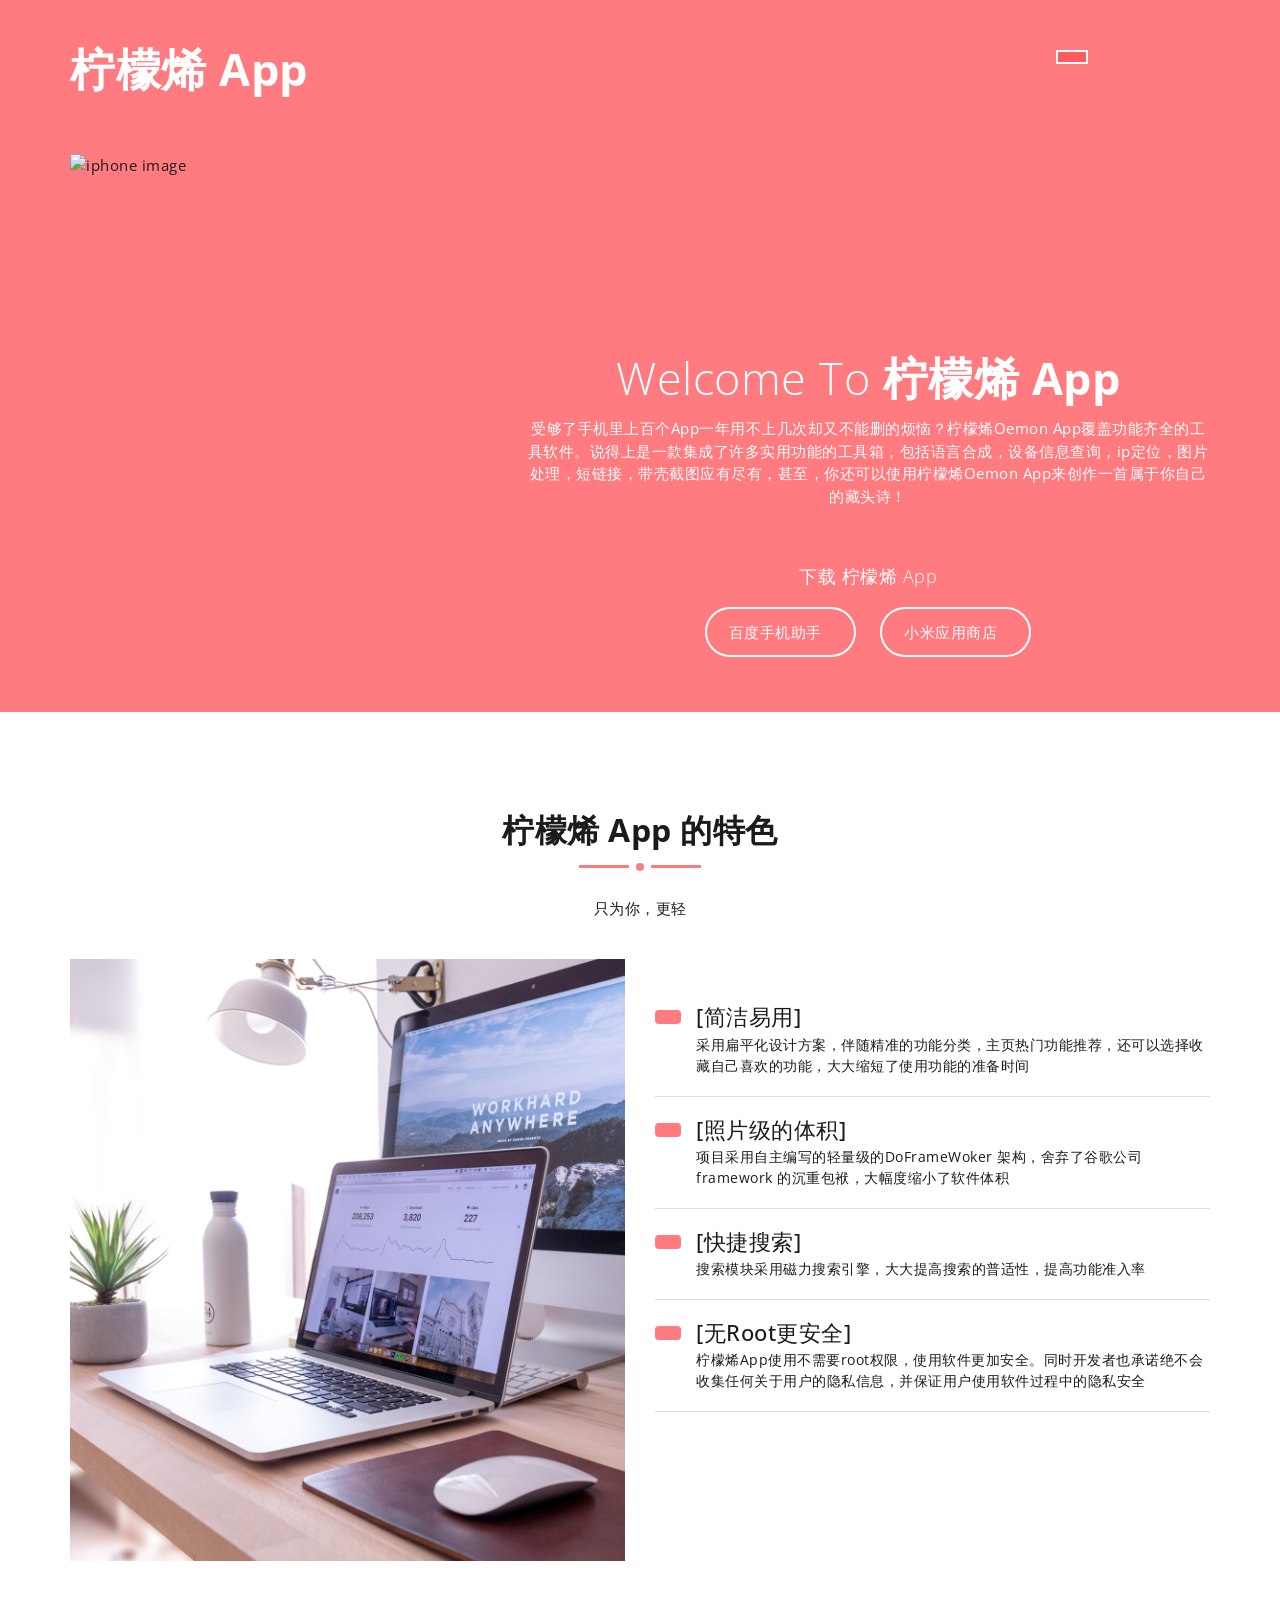
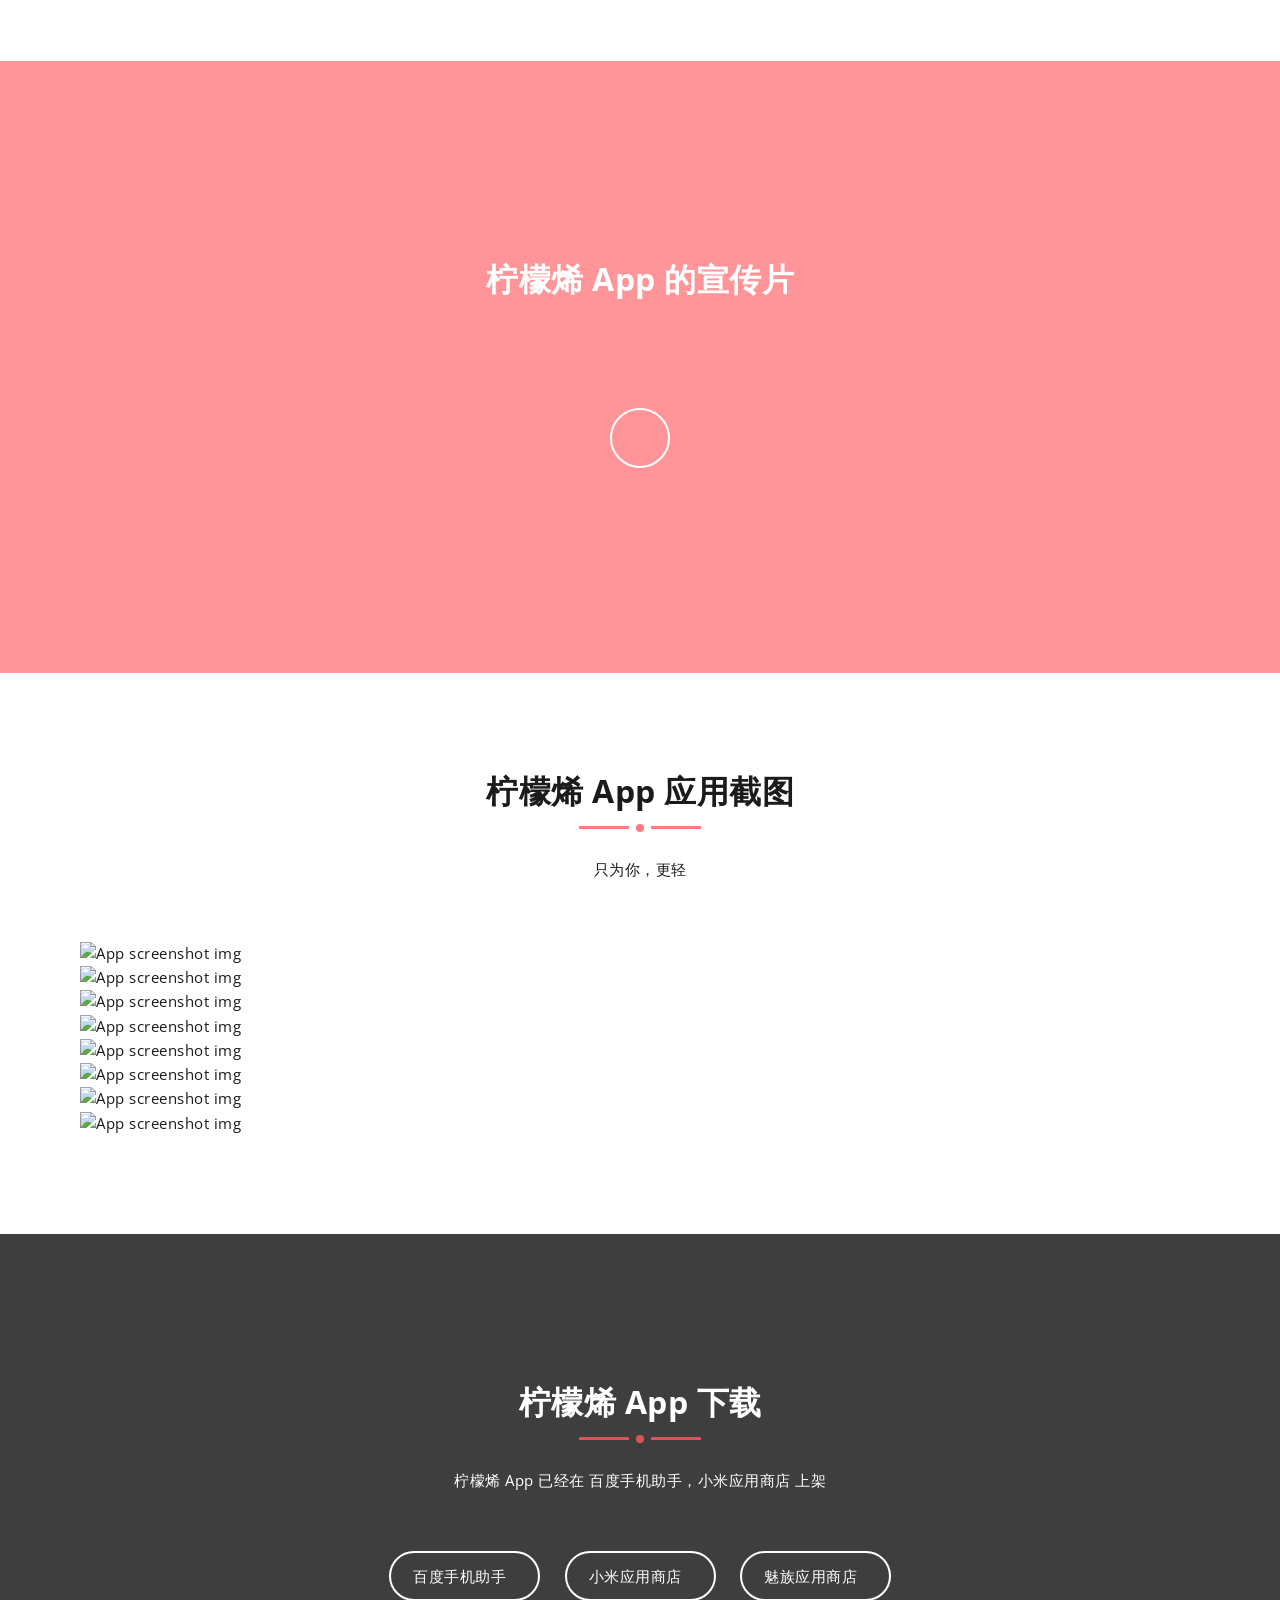
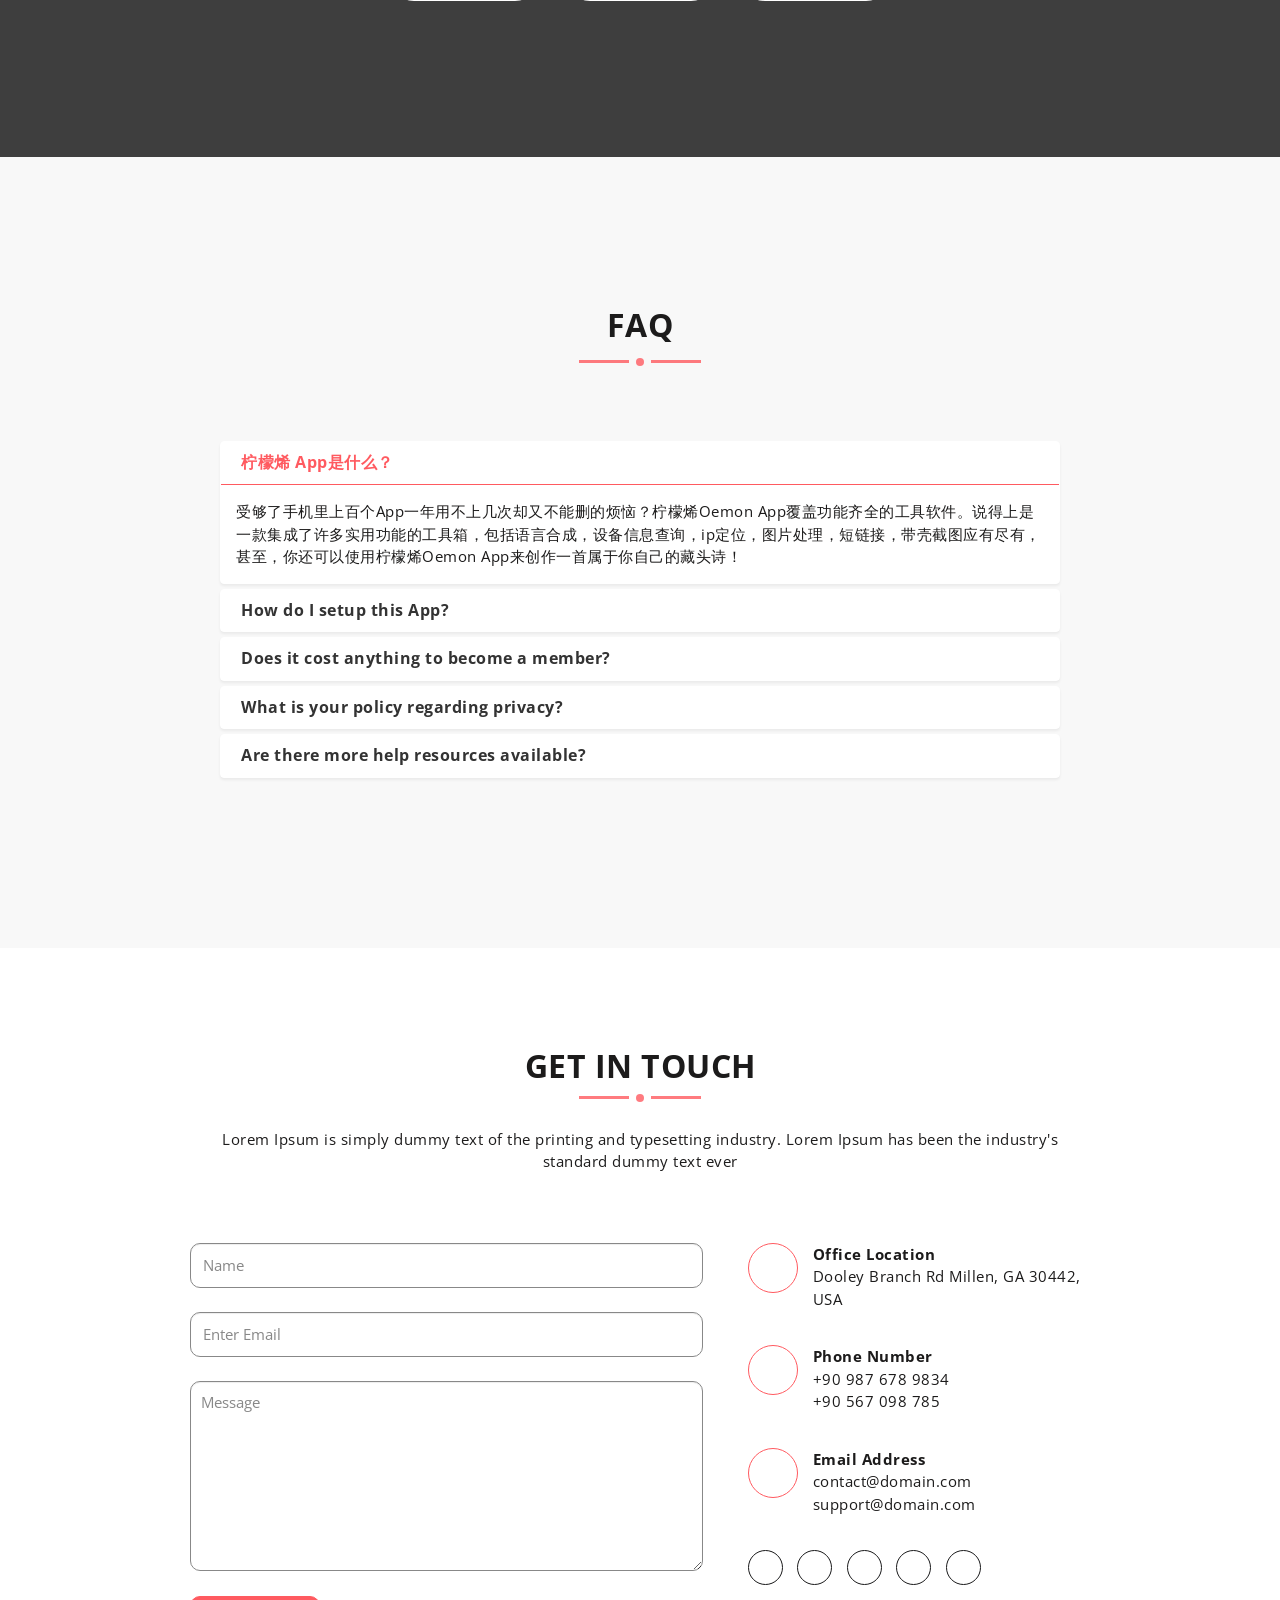
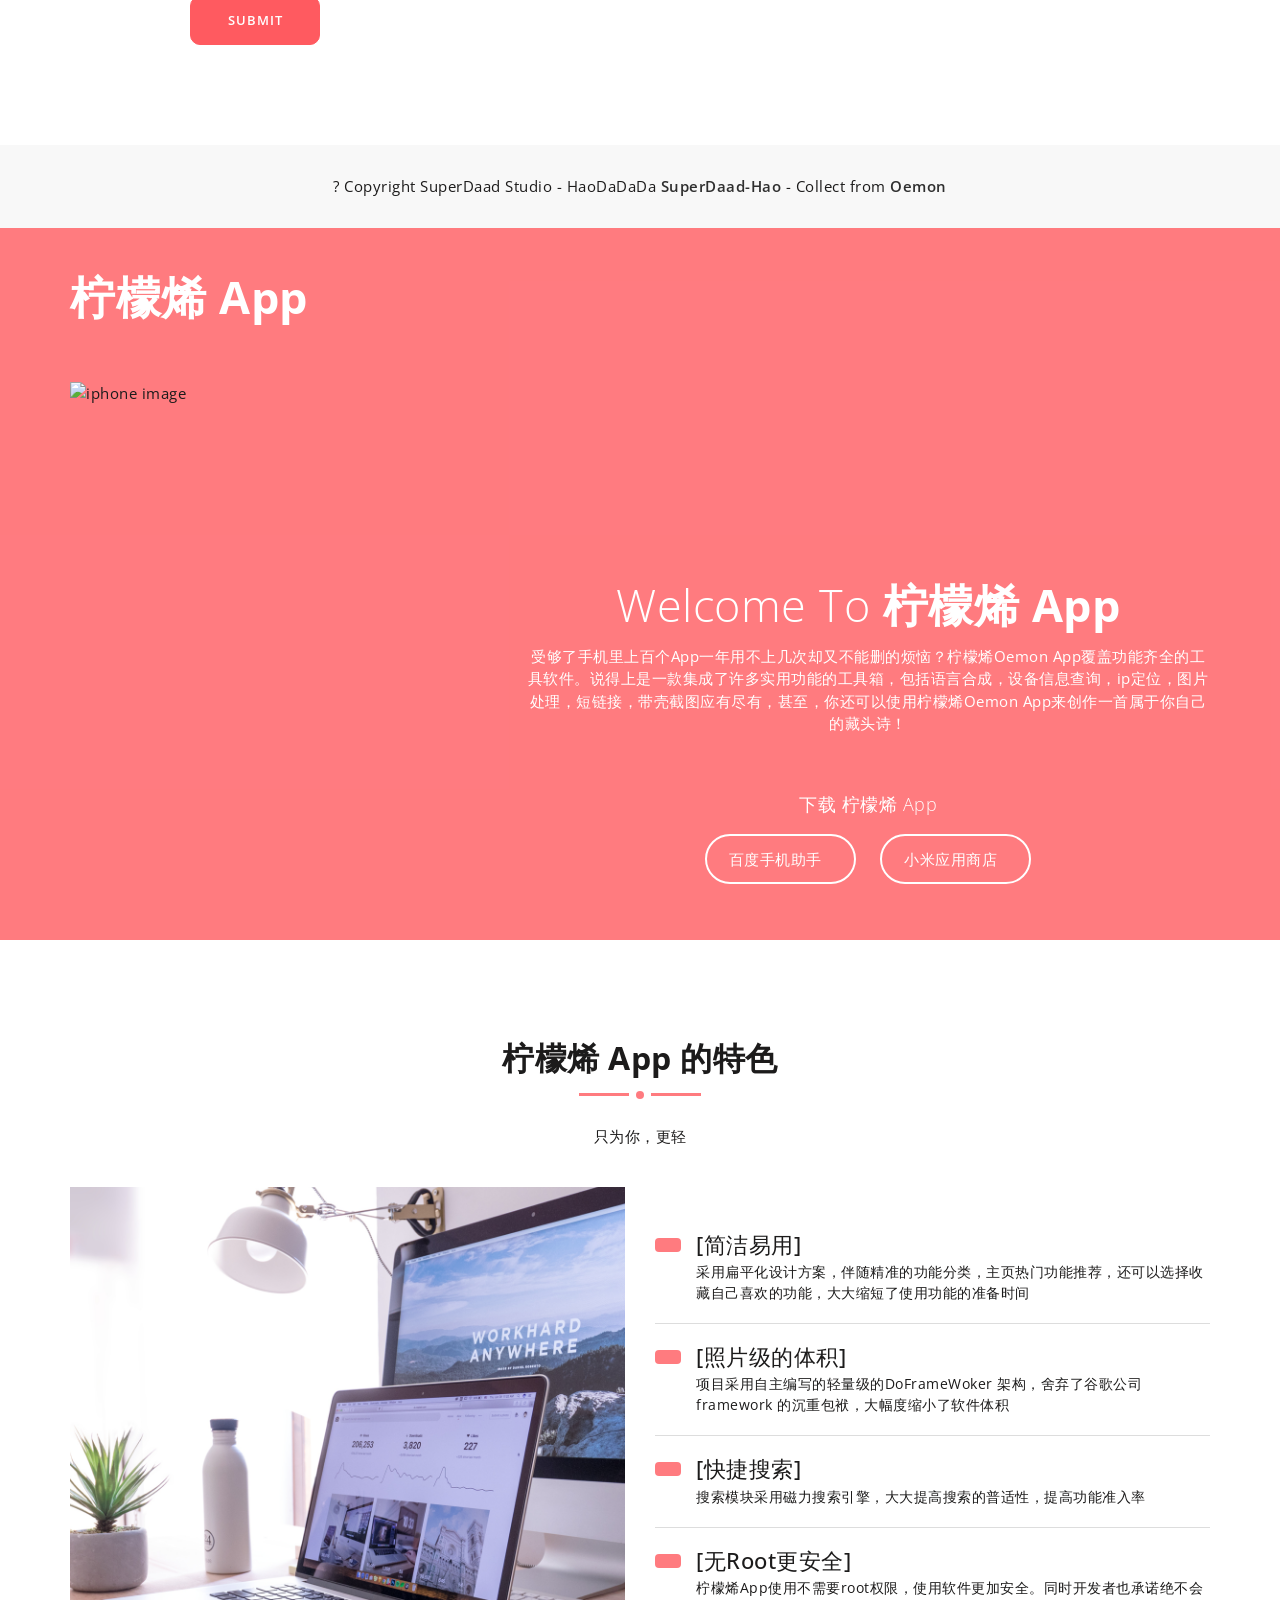
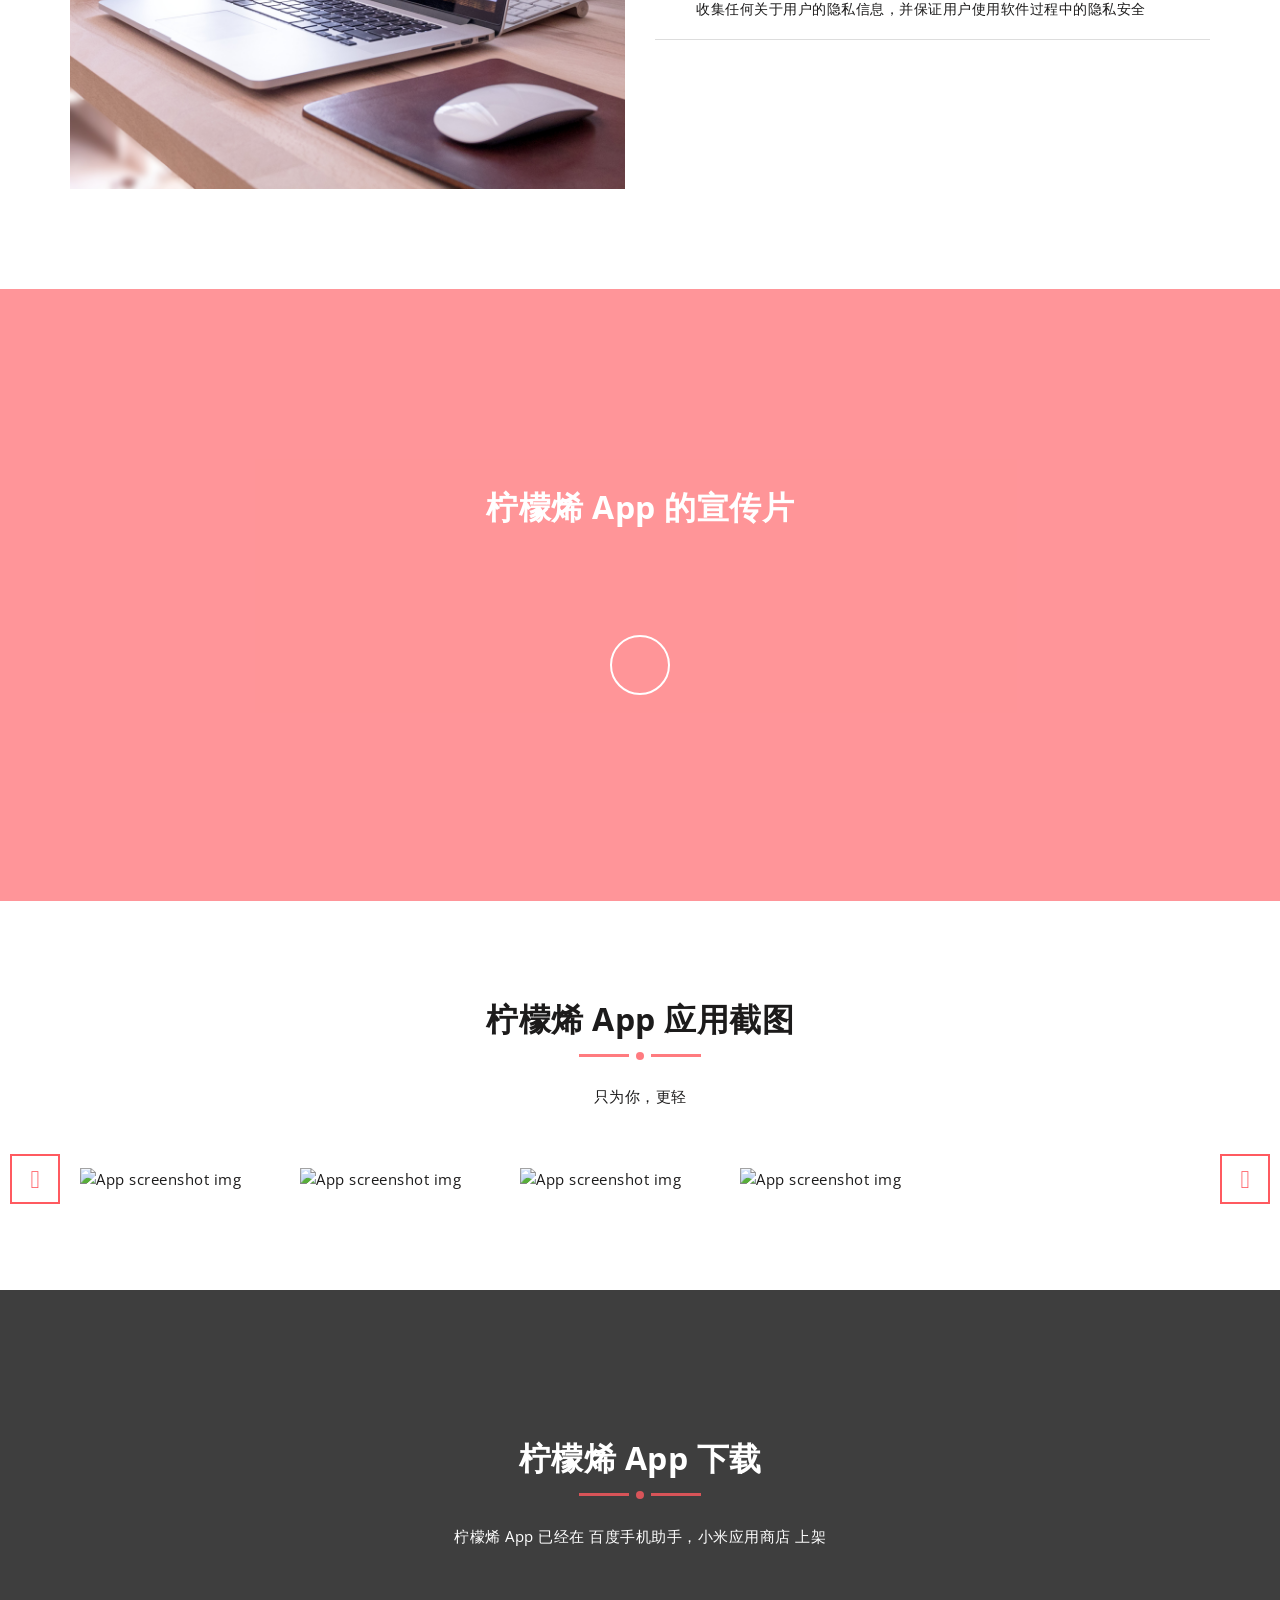
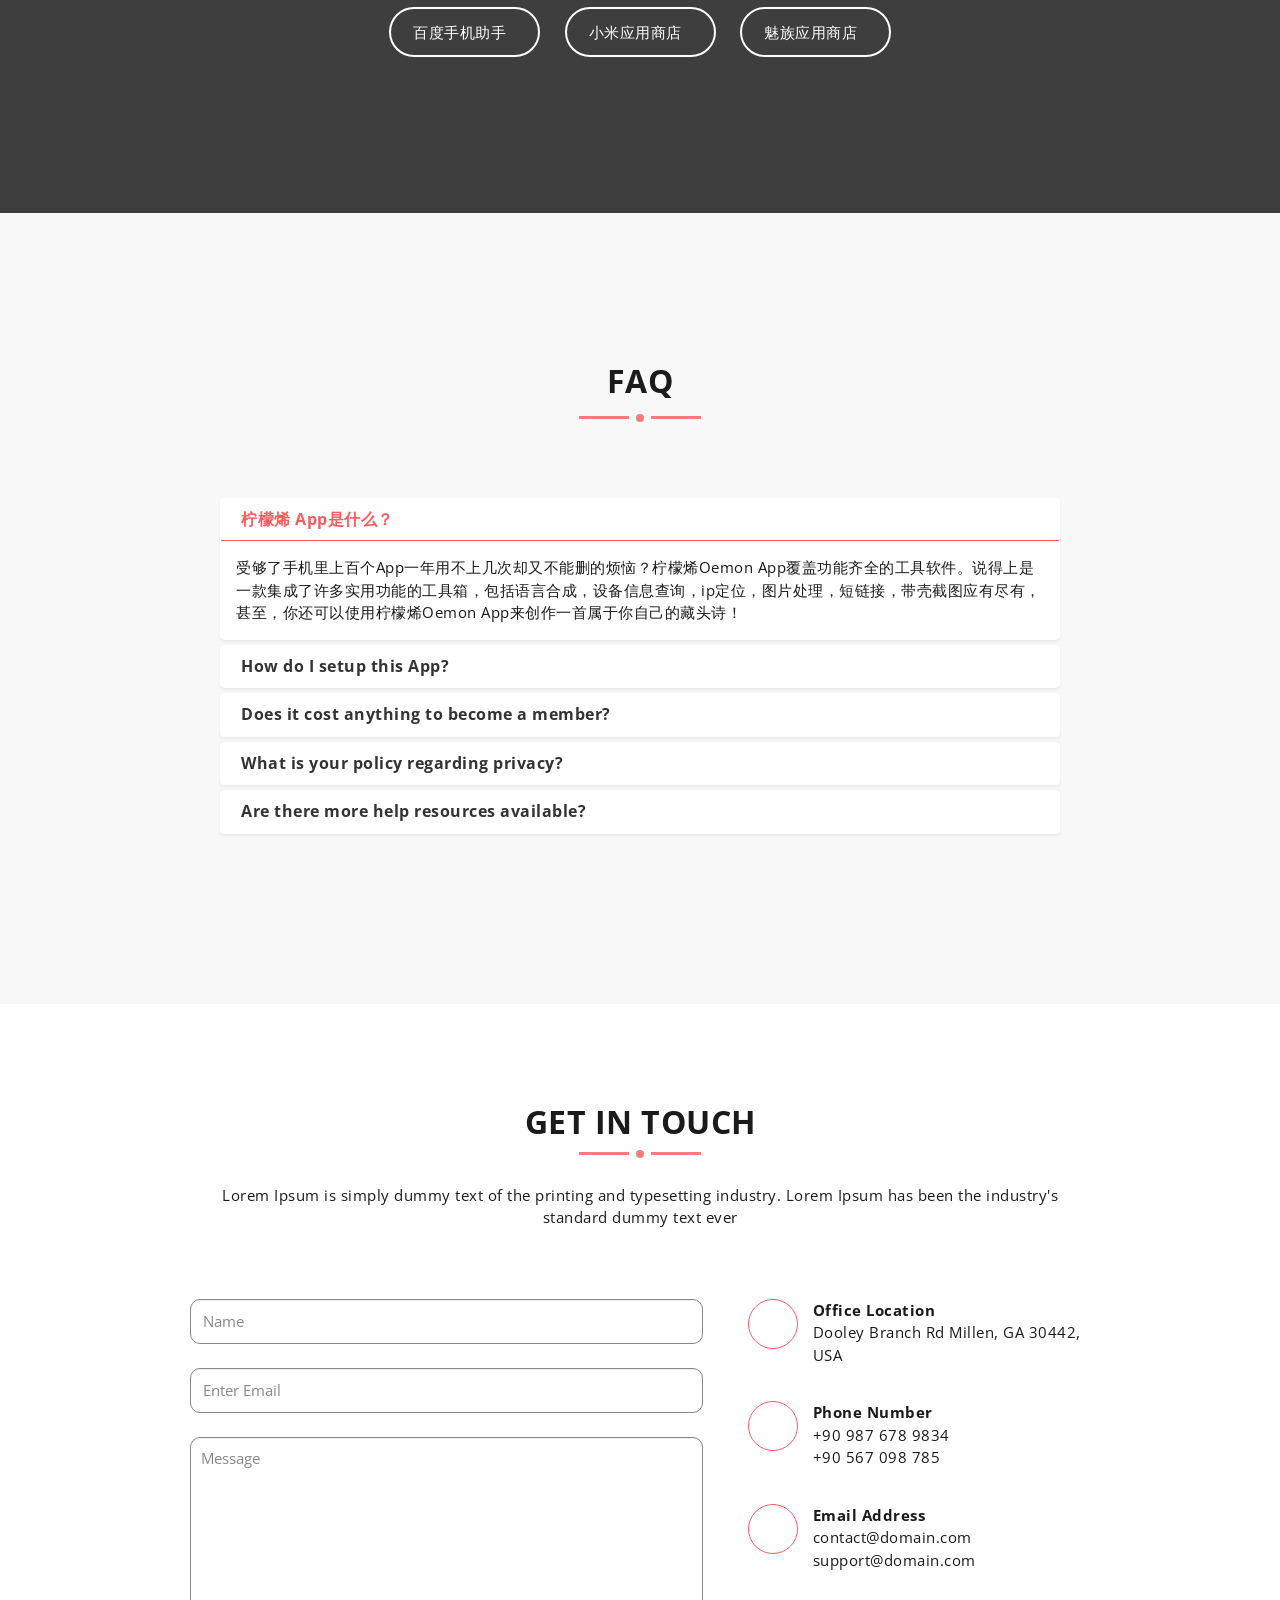
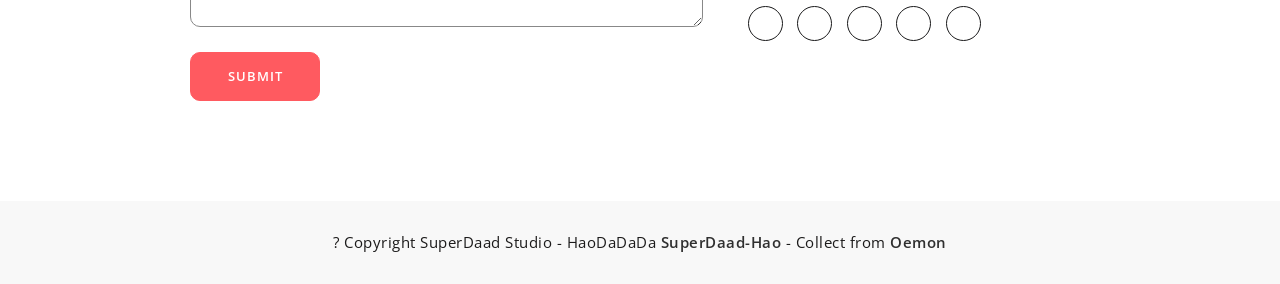
==== commit 77c904f9: "Update index.html" ====
--- a/index.html
+++ b/index.html
@@ -251,49 +251,44 @@
 								<p>只为你，更轻</p>
 							</div>
 
-
 							<!-- Start Apps Screenshot Content -->
 							<div class="mu-apps-screenshot-content">
 
-								<div class="mu-apps-screenshot-slider slick-initialized slick-slider"><button type="button" data-role="none" class="slick-prev slick-arrow" aria-label="Previous" role="button" style="display: block;">Previous</button>
-
-									
-
-									
-
-									
-
-									
-
-									
-
-									
-
-									
-
-									
-
-									
-
-									
-
-								<div aria-live="polite" class="slick-list draggable"><div class="slick-track" role="listbox" style="opacity: 1; width: 1760px; transform: translate3d(-880px, 0px, 0px);"><div class="mu-single-screeshot slick-slide" tabindex="-1" role="option" aria-describedby="slick-slide00" style="width: 220px;" data-slick-index="0" aria-hidden="true">
+								<div class="mu-apps-screenshot-slider">
+
+									<div class="mu-single-screeshot">
 										<img src="https://upload-images.jianshu.io/upload_images/13630153-43a150d99f102562.png?imageMogr2/auto-orient/strip%7CimageView2/2/w/1000/format/webp" alt="App screenshot img">
-									</div><div class="mu-single-screeshot slick-slide slick-current slick-active" tabindex="-1" role="option" aria-describedby="slick-slide01" style="width: 220px;" data-slick-index="1" aria-hidden="false">
+									</div>
+
+									<div class="mu-single-screeshot">
 										<img src="https://upload-images.jianshu.io/upload_images/13630153-3cdb7dd06dd185c7.png?imageMogr2/auto-orient/strip%7CimageView2/2/w/1000/format/webp" alt="App screenshot img">
-									</div><div class="mu-single-screeshot slick-slide slick-active" tabindex="-1" role="option" aria-describedby="slick-slide02" style="width: 220px;" data-slick-index="2" aria-hidden="false">
+									</div>
+
+									<div class="mu-single-screeshot">
 										<img src="https://upload-images.jianshu.io/upload_images/13630153-292273e36e0894db.png?imageMogr2/auto-orient/strip%7CimageView2/2/w/1000/format/webp" alt="App screenshot img">
-									</div><div class="mu-single-screeshot slick-slide slick-active" tabindex="-1" role="option" aria-describedby="slick-slide03" style="width: 220px;" data-slick-index="3" aria-hidden="false">
+									</div>
+
+									<div class="mu-single-screeshot">
 										<img src="https://upload-images.jianshu.io/upload_images/13630153-e478096aa6c11390.png?imageMogr2/auto-orient/strip%7CimageView2/2/w/1000/format/webp" alt="App screenshot img">
-									</div><div class="mu-single-screeshot slick-slide" tabindex="-1" role="option" aria-describedby="slick-slide04" style="width: 220px;" data-slick-index="4" aria-hidden="true">
+									</div>
+
+									<div class="mu-single-screeshot">
 										<img src="https://upload-images.jianshu.io/upload_images/13630153-d22fc3df8afd116e.png?imageMogr2/auto-orient/strip%7CimageView2/2/w/1000/format/webp" alt="App screenshot img">
-									</div><div class="mu-single-screeshot slick-slide slick-cloned" tabindex="-1" role="option" aria-describedby="slick-slide00" style="width: 220px;" data-slick-index="10" aria-hidden="true">
+									</div>
+
+									<div class="mu-single-screeshot">
 										<img src="https://upload-images.jianshu.io/upload_images/13630153-43a150d99f102562.png?imageMogr2/auto-orient/strip%7CimageView2/2/w/1000/format/webp" alt="App screenshot img">
-									</div><div class="mu-single-screeshot slick-slide slick-cloned" tabindex="-1" role="option" aria-describedby="slick-slide01" style="width: 220px;" data-slick-index="11" aria-hidden="true">
+									</div>
+
+									<div class="mu-single-screeshot">
 										<img src="https://upload-images.jianshu.io/upload_images/13630153-3cdb7dd06dd185c7.png?imageMogr2/auto-orient/strip%7CimageView2/2/w/1000/format/webp" alt="App screenshot img">
-									</div><div class="mu-single-screeshot slick-slide slick-cloned" tabindex="-1" role="option" aria-describedby="slick-slide02" style="width: 220px;" data-slick-index="12" aria-hidden="true">
+									</div>
+
+									<div class="mu-single-screeshot">
 										<img src="https://upload-images.jianshu.io/upload_images/13630153-292273e36e0894db.png?imageMogr2/auto-orient/strip%7CimageView2/2/w/1000/format/webp" alt="App screenshot img">
-									</div></div></div><button type="button" data-role="none" class="slick-next slick-arrow" aria-label="Next" role="button" style="display: block;">Next</button></div>
+									</div>
+
+								</div>
 
 							</div>
 							<!-- End Apps Screenshot Content -->
@@ -1116,4 +1111,4 @@
   
 
 </body>
-</html>+</html>
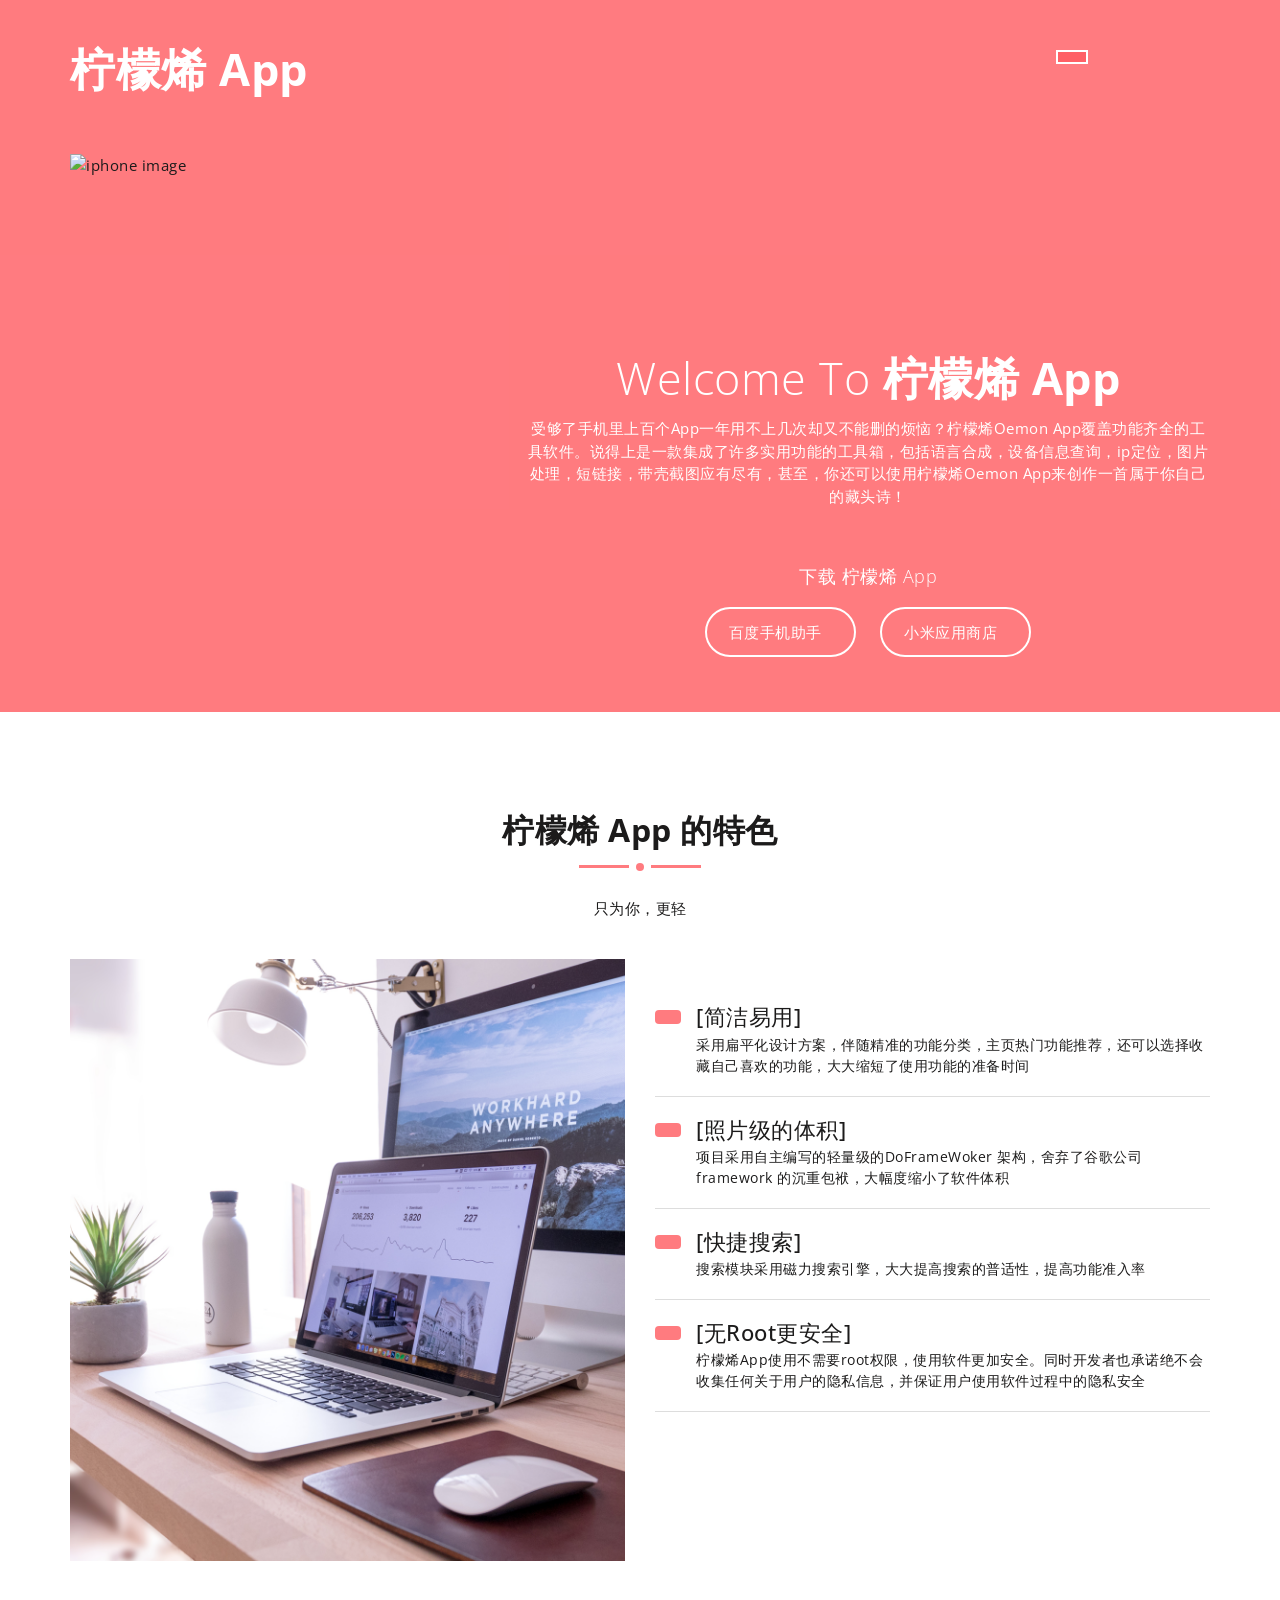
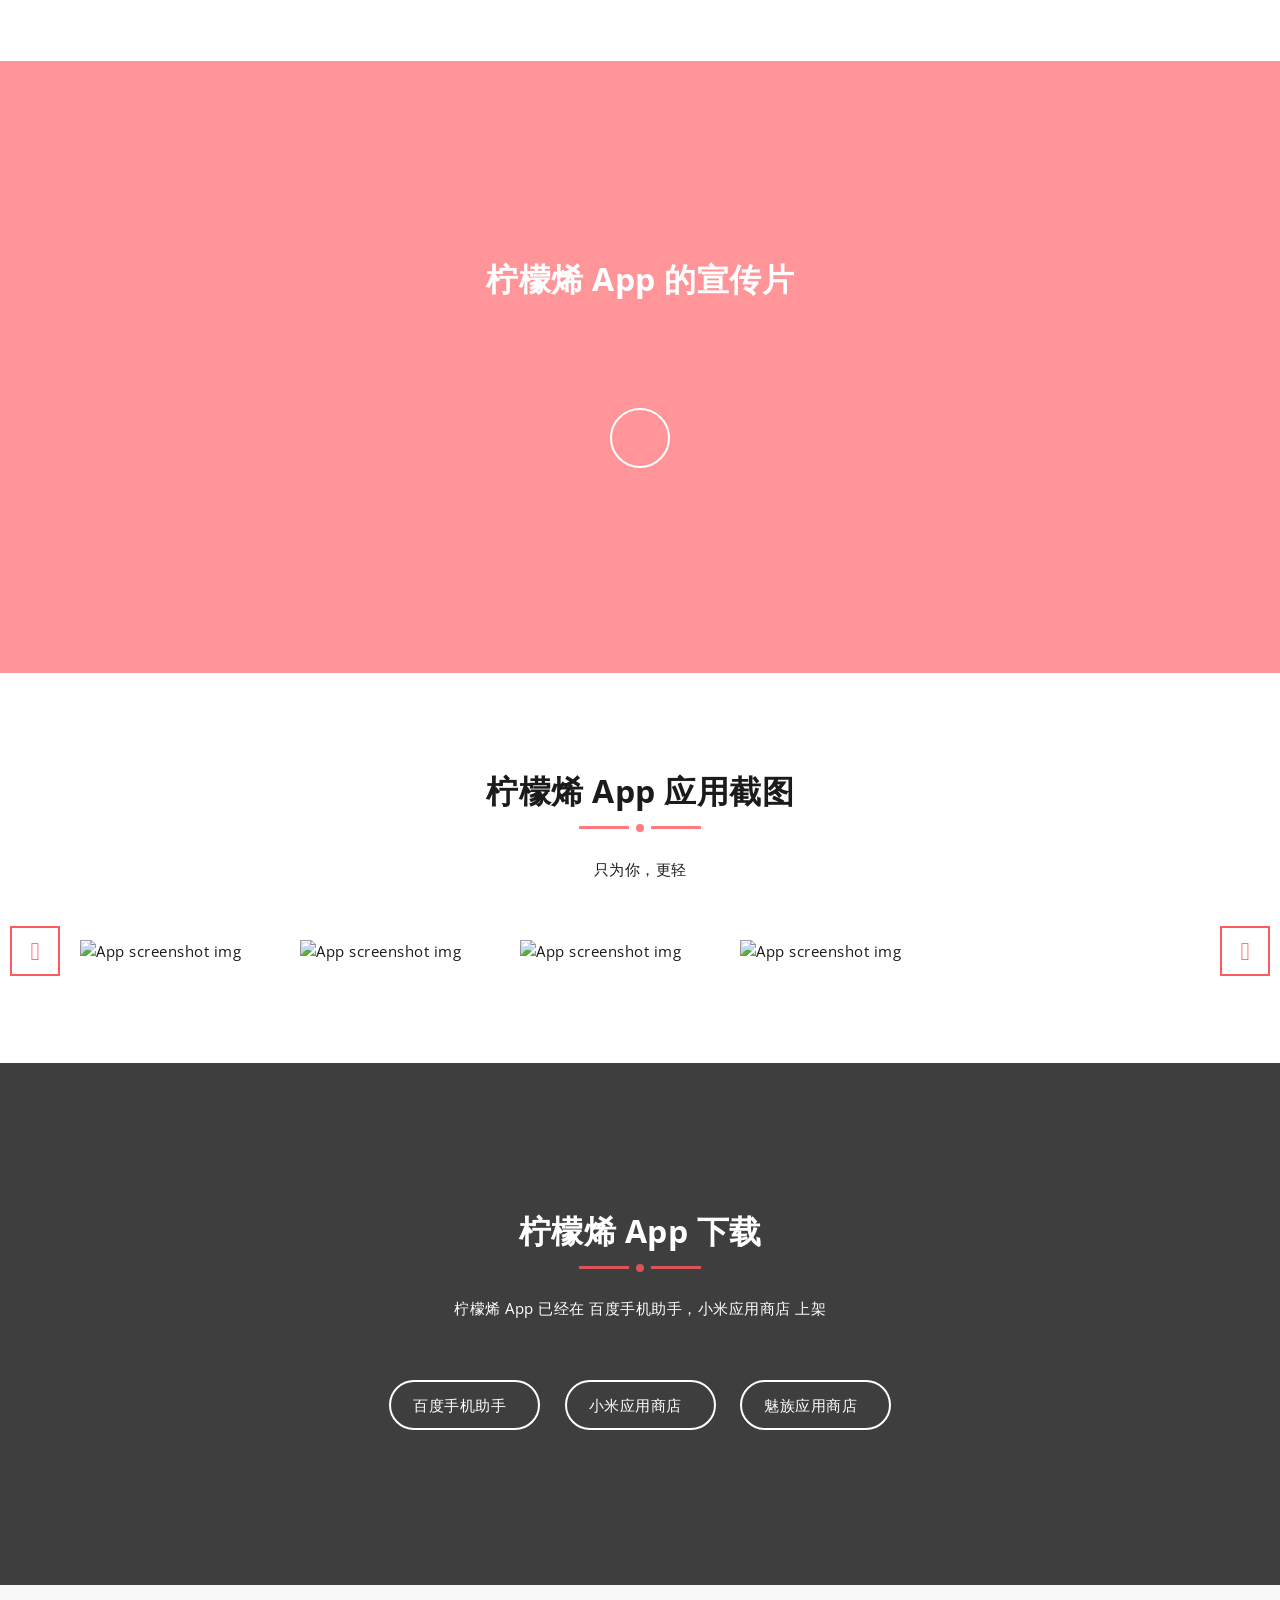
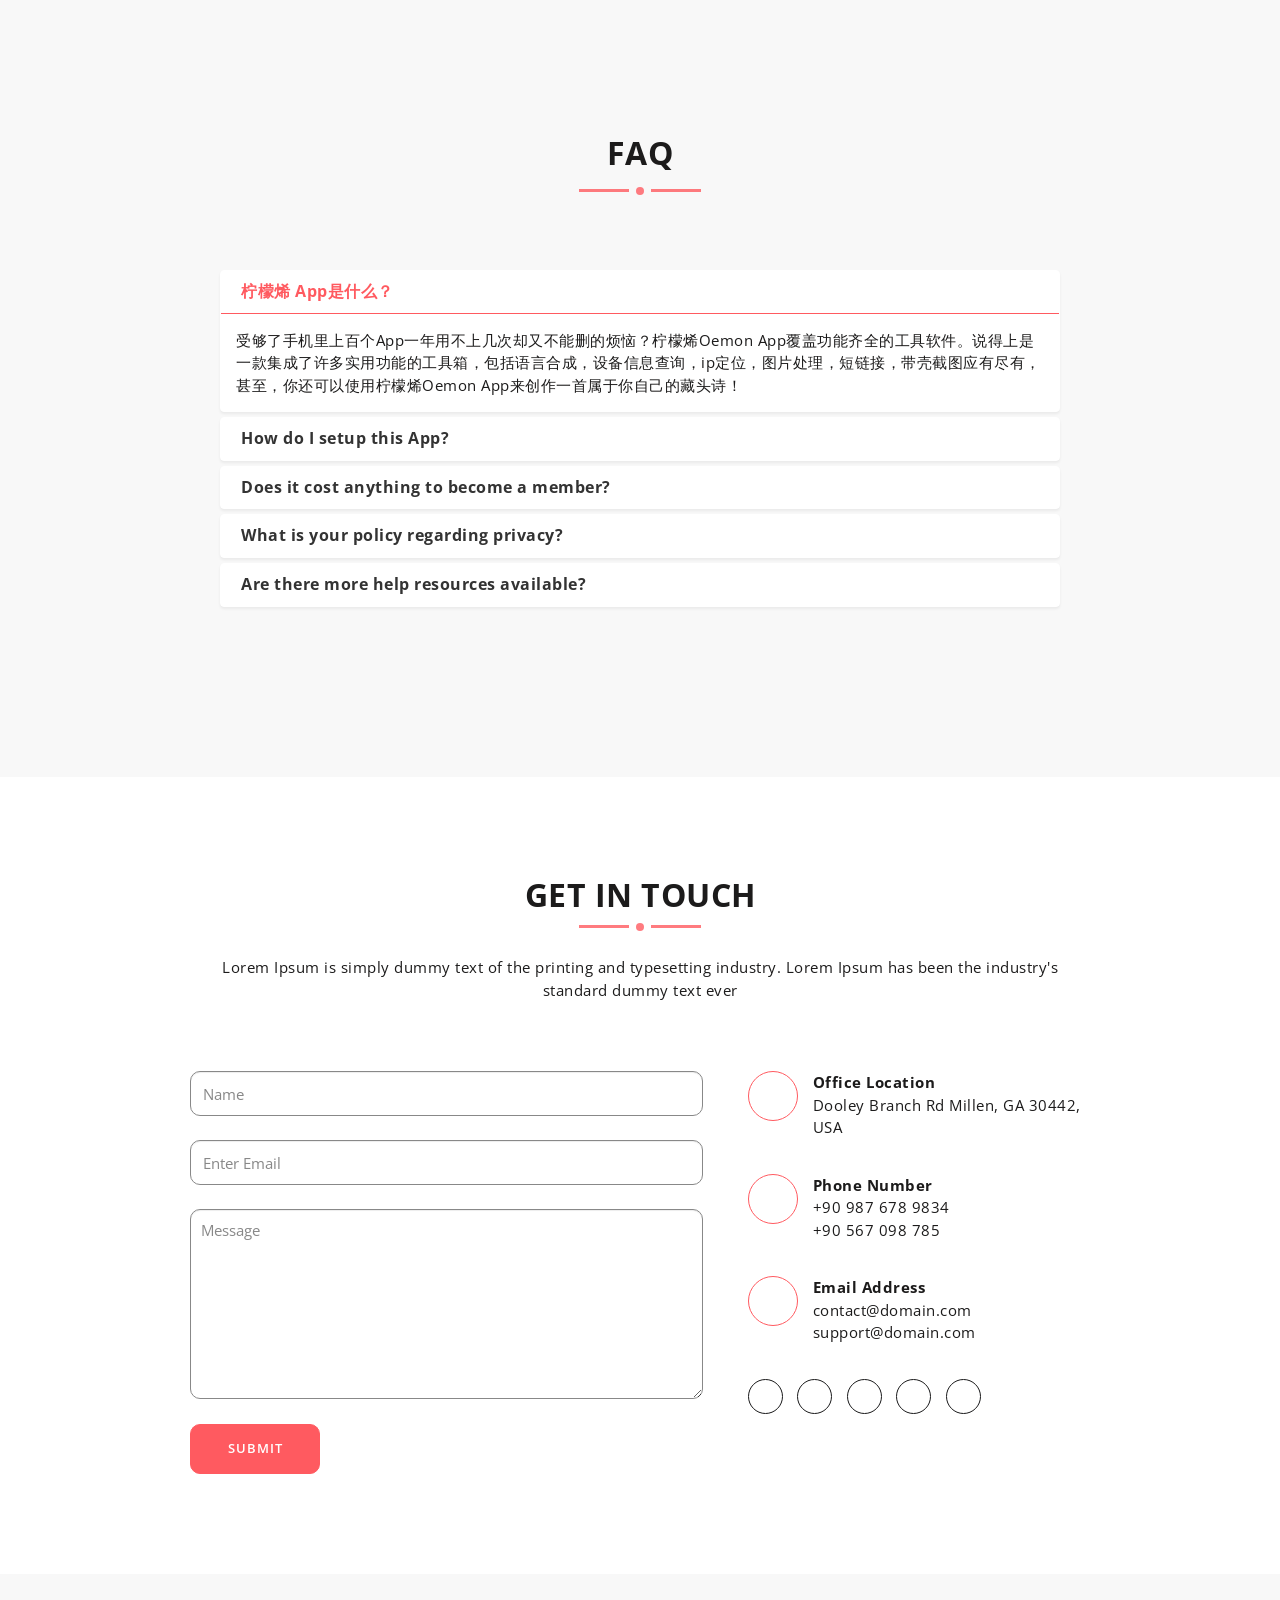
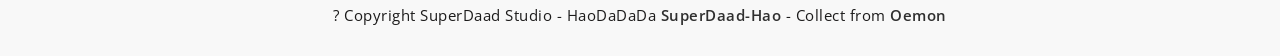
==== commit b493beb0: "Add files via upload" ====
--- a/index.html
+++ b/index.html
@@ -251,44 +251,30 @@
 								<p>只为你，更轻</p>
 							</div>
 
+
 							<!-- Start Apps Screenshot Content -->
 							<div class="mu-apps-screenshot-content">
 
-								<div class="mu-apps-screenshot-slider">
-
-									<div class="mu-single-screeshot">
+								<div class="mu-apps-screenshot-slider slick-initialized slick-slider"><button type="button" data-role="none" class="slick-prev slick-arrow" aria-label="Previous" role="button" style="display: block;">Previous</button>
+
+
+								<div aria-live="polite" class="slick-list draggable"><div class="slick-track" role="listbox" style="opacity: 1; width: 1760px; transform: translate3d(-880px, 0px, 0px);"><div class="mu-single-screeshot slick-slide" tabindex="-1" role="option" aria-describedby="slick-slide00" style="width: 220px;" data-slick-index="0" aria-hidden="true">
 										<img src="https://upload-images.jianshu.io/upload_images/13630153-43a150d99f102562.png?imageMogr2/auto-orient/strip%7CimageView2/2/w/1000/format/webp" alt="App screenshot img">
-									</div>
-
-									<div class="mu-single-screeshot">
+									</div><div class="mu-single-screeshot slick-slide slick-current slick-active" tabindex="-1" role="option" aria-describedby="slick-slide01" style="width: 220px;" data-slick-index="1" aria-hidden="false">
 										<img src="https://upload-images.jianshu.io/upload_images/13630153-3cdb7dd06dd185c7.png?imageMogr2/auto-orient/strip%7CimageView2/2/w/1000/format/webp" alt="App screenshot img">
-									</div>
-
-									<div class="mu-single-screeshot">
+									</div><div class="mu-single-screeshot slick-slide slick-active" tabindex="-1" role="option" aria-describedby="slick-slide02" style="width: 220px;" data-slick-index="2" aria-hidden="false">
 										<img src="https://upload-images.jianshu.io/upload_images/13630153-292273e36e0894db.png?imageMogr2/auto-orient/strip%7CimageView2/2/w/1000/format/webp" alt="App screenshot img">
-									</div>
-
-									<div class="mu-single-screeshot">
+									</div><div class="mu-single-screeshot slick-slide slick-active" tabindex="-1" role="option" aria-describedby="slick-slide03" style="width: 220px;" data-slick-index="3" aria-hidden="false">
 										<img src="https://upload-images.jianshu.io/upload_images/13630153-e478096aa6c11390.png?imageMogr2/auto-orient/strip%7CimageView2/2/w/1000/format/webp" alt="App screenshot img">
-									</div>
-
-									<div class="mu-single-screeshot">
+									</div><div class="mu-single-screeshot slick-slide" tabindex="-1" role="option" aria-describedby="slick-slide04" style="width: 220px;" data-slick-index="4" aria-hidden="true">
 										<img src="https://upload-images.jianshu.io/upload_images/13630153-d22fc3df8afd116e.png?imageMogr2/auto-orient/strip%7CimageView2/2/w/1000/format/webp" alt="App screenshot img">
-									</div>
-
-									<div class="mu-single-screeshot">
+									</div><div class="mu-single-screeshot slick-slide slick-cloned" tabindex="-1" role="option" aria-describedby="slick-slide00" style="width: 220px;" data-slick-index="10" aria-hidden="true">
 										<img src="https://upload-images.jianshu.io/upload_images/13630153-43a150d99f102562.png?imageMogr2/auto-orient/strip%7CimageView2/2/w/1000/format/webp" alt="App screenshot img">
-									</div>
-
-									<div class="mu-single-screeshot">
+									</div><div class="mu-single-screeshot slick-slide slick-cloned" tabindex="-1" role="option" aria-describedby="slick-slide01" style="width: 220px;" data-slick-index="11" aria-hidden="true">
 										<img src="https://upload-images.jianshu.io/upload_images/13630153-3cdb7dd06dd185c7.png?imageMogr2/auto-orient/strip%7CimageView2/2/w/1000/format/webp" alt="App screenshot img">
-									</div>
-
-									<div class="mu-single-screeshot">
+									</div><div class="mu-single-screeshot slick-slide slick-cloned" tabindex="-1" role="option" aria-describedby="slick-slide02" style="width: 220px;" data-slick-index="12" aria-hidden="true">
 										<img src="https://upload-images.jianshu.io/upload_images/13630153-292273e36e0894db.png?imageMogr2/auto-orient/strip%7CimageView2/2/w/1000/format/webp" alt="App screenshot img">
-									</div>
-
-								</div>
+									</div></div></div><button type="button" data-role="none" class="slick-next slick-arrow" aria-label="Next" role="button" style="display: block;">Next</button></div>
 
 							</div>
 							<!-- End Apps Screenshot Content -->
@@ -553,562 +539,4 @@
   
 
 </body>
-<html lang="en"><head>
-    <meta charset="utf-8">
-    <meta http-equiv="X-UA-Compatible" content="IE=edge">
-    <meta name="viewport" content="width=device-width, initial-scale=1">
-    <!-- The above 3 meta tags *must* come first in the head; any other head content must come *after* these tags -->
-    <title>柠檬烯App</title>
-    <!-- Favicon -->
-    <link rel="shortcut icon" type="image/icon" href="assets/images/favicon.ico">
-    <!-- Font Awesome -->
-    <link href="https://upload-images.jianshu.io/upload_images/13630153-8c3e0e5c7ec2f297.png" rel="stylesheet">
-    <!-- Bootstrap -->
-    <link href="assets/css/bootstrap.min.css" rel="stylesheet">
-    <!-- Slick slider -->
-    <link href="assets/css/slick.css" rel="stylesheet">
-    <!-- Theme color -->
-    <link id="switcher" href="assets/css/theme-color/default-theme.css" rel="stylesheet">
-
-
-    <!-- Main Style -->
-    <link href="style.css" rel="stylesheet">
-
-    <!-- Fonts -->
-
-    <!-- Open Sans for body and title font -->
-	<link href="https://fonts.googleapis.com/css?family=Open+Sans:300,400,400i,600,700,800" rel="stylesheet">
- 
- 
-	
-    <!-- HTML5 shim and Respond.js for IE8 support of HTML5 elements and media queries -->
-    <!-- WARNING: Respond.js doesn't work if you view the page via file:// -->
-    <!--[if lt IE 9]>
-      <script src="https://oss.maxcdn.com/html5shiv/3.7.2/html5shiv.min.js"></script>
-      <script src="https://oss.maxcdn.com/respond/1.4.2/respond.min.js"></script>
-    <![endif]-->
-  </head>
-  <body>
-
-  
-  	
-  	<!-- Start Header -->
-	<header id="mu-header" class="" role="banner">
-		<div class="mu-header-overlay">
-			<div class="container">
-				<div class="mu-header-area">
-
-					<!-- Start Logo -->
-					<div class="mu-logo-area">
-						<!-- text based logo -->
-						<a class="mu-logo" href="#">柠檬烯 App</a>
-						<!-- image based logo -->
-						<!-- <a class="mu-logo" href="#"><img src="assets/images/logo.png" alt="logo img"></a> -->
-					</div>
-					<!-- End Logo -->
-
-					<!-- Start header featured area -->
-					<div class="mu-header-featured-area">
-						<div class="mu-header-featured-img">
-							<img src="https://upload-images.jianshu.io/upload_images/13630153-fcf474035bdc122d.png?imageMogr2/auto-orient/strip%7CimageView2/2/w/700/format/webp" alt="iphone image">
-						</div>
-
-						<div class="mu-header-featured-content">
-							<h1>Welcome To <span>柠檬烯 App</span></h1>
-							<p>受够了手机里上百个App一年用不上几次却又不能删的烦恼？柠檬烯Oemon App覆盖功能齐全的工具软件。说得上是一款集成了许多实用功能的工具箱，包括语言合成，设备信息查询，ip定位，图片处理，短链接，带壳截图应有尽有，甚至，你还可以使用柠檬烯Oemon App来创作一首属于你自己的藏头诗！</p>
-
-							<div class="mu-app-download-area">
-								<h4>下载 柠檬烯 App</h4>
-								<a class="mu-apple-btn" href="#"><i class="fa fa-apple"></i><span>百度手机助手</span></a>
-								<a class="mu-google-btn" href="#"><i class="fa fa-android"></i><span>小米应用商店</span></a>
-								<!-- <a class="mu-windows-btn" href="#"><i class="fa fa-windows"></i><span>windows store</span></a> -->
-							</div>
-
-						</div>
-					</div>
-					<!-- End header featured area -->
-
-				</div>
-			</div>
-		</div>
-	</header>
-	<!-- End Header -->
-
-	<!-- Start Menu -->
-	<button class="mu-menu-btn">
-		<i class="fa fa-bars"></i>
-	</button>
-	<div class="mu-menu-full-overlay">
-		<div class="mu-menu-full-overlay-inner">
-			<a class="mu-menu-close-btn" href="#"><span class="mu-line"></span></a>
-			<nav class="mu-menu" role="navigation">
-				<ul>
-					<li><a href="#mu-header">老阔</a></li>
-					<li><a href="#mu-feature">App 特色</a></li>
-					<li><a href="#mu-video">视频介绍</a></li>
-					<li><a href="#mu-apps-screenshot">App截图</a></li>
-					<li><a href="#mu-download">下载App</a></li>
-					<li><a href="#mu-faq">FAQ</a></li>
-					<li><a href="#mu-contact">Get In Touch</a></li>
-				</ul>
-			</nav>
-		</div>
-	</div>
-	<!-- End Menu -->
-
-	
-	
-	<!-- Start main content -->
-		
-	<main role="main">
-
-		<!-- Start Feature -->
-		<section id="mu-feature">
-			<div class="container">
-				<div class="row">
-					<div class="col-md-12">
-						<div class="mu-feature-area">
-
-							<div class="mu-title-area">
-								<h2 class="mu-title">柠檬烯 App 的特色</h2>
-								<span class="mu-title-dot"></span>
-								<p>只为你，更轻</p>
-							</div>
-
-							<!-- Start Feature Content -->
-							<div class="mu-feature-content">
-								<div class="row">
-									<div class="col-md-6">
-										<div class="mu-feature-content-left">
-											<img class="mu-profile-img" src="assets/images/iphone-group.png" alt="iphone Image">
-										</div>
-									</div>
-									<div class="col-md-6">
-										<div class="mu-feature-content-right">
-
-											<!-- Start single feature item -->
-											<div class="media">
-						                        <div class="media-left">
-						                        	<button class="btn mu-feature-btn" type="button">
-						                        		<i class="fa fa-tablet" aria-hidden="true"></i>
-						                        	</button>
-						                        </div>
-						                        <div class="media-body">
-							                        <h3 class="media-heading">[简洁易用]</h3>
-							                        <p>采用扁平化设计方案，伴随精准的功能分类，主页热门功能推荐，还可以选择收藏自己喜欢的功能，大大缩短了使用功能的准备时间
-
-</p>
-						                        </div>
-						                    </div>
-						                    <!-- End single feature item -->
-
-						                    <!-- Start single feature item -->
-											<div class="media">
-						                        <div class="media-left">
-						                        	<button class="btn mu-feature-btn" type="button">
-						                        		<i class="fa fa-sliders" aria-hidden="true"></i>
-						                        	</button>
-						                        </div>
-						                        <div class="media-body">
-							                        <h3 class="media-heading">[照片级的体积]</h3>
-							                        <p>项目采用自主编写的轻量级的DoFrameWoker 架构，舍弃了谷歌公司framework 的沉重包袱，大幅度缩小了软件体积
-
-</p>
-						                        </div>
-						                    </div>
-						                    <!-- End single feature item -->
-
-						                    <!-- Start single feature item -->
-											<div class="media">
-						                        <div class="media-left">
-						                        	<button class="btn mu-feature-btn" type="button">
-						                        		<i class="fa fa-tachometer" aria-hidden="true"></i>
-						                        	</button>
-						                        </div>
-						                        <div class="media-body">
-							                        <h3 class="media-heading">[快捷搜索]</h3>
-							                        <p>搜索模块采用磁力搜索引擎，大大提高搜索的普适性，提高功能准入率
-
-</p>
-						                        </div>
-						                    </div>
-						                    <!-- End single feature item -->
-
-						                    <!-- Start single feature item -->
-											<div class="media">
-						                        <div class="media-left">
-						                        	<button class="btn mu-feature-btn" type="button">
-						                        		<i class="fa fa-map-marker" aria-hidden="true"></i>
-						                        	</button>
-						                        </div>
-						                        <div class="media-body">
-							                        <h3 class="media-heading">[无Root更安全]</h3>
-							                        <p>柠檬烯App使用不需要root权限，使用软件更加安全。同时开发者也承诺绝不会收集任何关于用户的隐私信息，并保证用户使用软件过程中的隐私安全
-
-</p>
-						                        </div>
-						                    </div>
-						                    <!-- End single feature item -->
-
-										</div>
-									</div>
-								</div>
-							</div>
-							<!-- End Feature Content -->
-
-						</div>
-					</div>
-				</div>
-			</div>
-		</section>
-		<!-- End Feature -->
-		
-
-		<!-- Start Video -->
-		<section id="mu-video">
-			<div class="mu-video-overlay">
-				<div class="container">
-					<div class="row">
-						<div class="col-md-12">
-							<div class="mu-video-area">
-								<h2>柠檬烯 App 的宣传片</h2>
-								<a class="mu-video-play-btn" href="#"><i class="fa fa-play" aria-hidden="true"></i></a>
-							</div>
-						</div>
-					</div>
-				</div>
-			</div>
-
-			<!-- Start Video content -->
-			<div class="mu-video-content">
-				<div class="mu-video-iframe-area">
-					<a class="mu-video-close-btn" href="#"><i class="fa fa-times" aria-hidden="true"></i></a>
-					<iframe class="mu-video-iframe" width="854" height="480" src="https://www.mgtv.com/b/151221/1520937.html" frameborder="0" allowfullscreen=""></iframe> 
-				</div>
-			</div>
-			<!-- End Video content -->
-
-		</section>
-		<!-- End Video -->
-
-		<!-- Start Apps Screenshot -->
-		<section id="mu-apps-screenshot">
-			<div class="container">
-				<div class="row">
-					<div class="col-md-12">
-						<div class="mu-apps-screenshot-area">
-
-							<div class="mu-title-area">
-								<h2 class="mu-title">柠檬烯 App 应用截图</h2>
-								<span class="mu-title-dot"></span>
-								<p>只为你，更轻</p>
-							</div>
-
-
-							<!-- Start Apps Screenshot Content -->
-							<div class="mu-apps-screenshot-content">
-
-								<div class="mu-apps-screenshot-slider slick-initialized slick-slider"><button type="button" data-role="none" class="slick-prev slick-arrow" aria-label="Previous" role="button" style="display: block;">Previous</button>
-
-									
-
-									
-
-									
-
-									
-
-									
-
-									
-
-									
-
-									
-
-									
-
-									
-
-								<div aria-live="polite" class="slick-list draggable"><div class="slick-track" role="listbox" style="opacity: 1; width: 1760px; transform: translate3d(-880px, 0px, 0px);"><div class="mu-single-screeshot slick-slide" tabindex="-1" role="option" aria-describedby="slick-slide00" style="width: 220px;" data-slick-index="0" aria-hidden="true">
-										<img src="https://upload-images.jianshu.io/upload_images/13630153-43a150d99f102562.png?imageMogr2/auto-orient/strip%7CimageView2/2/w/1000/format/webp" alt="App screenshot img">
-									</div><div class="mu-single-screeshot slick-slide slick-current slick-active" tabindex="-1" role="option" aria-describedby="slick-slide01" style="width: 220px;" data-slick-index="1" aria-hidden="false">
-										<img src="https://upload-images.jianshu.io/upload_images/13630153-3cdb7dd06dd185c7.png?imageMogr2/auto-orient/strip%7CimageView2/2/w/1000/format/webp" alt="App screenshot img">
-									</div><div class="mu-single-screeshot slick-slide slick-active" tabindex="-1" role="option" aria-describedby="slick-slide02" style="width: 220px;" data-slick-index="2" aria-hidden="false">
-										<img src="https://upload-images.jianshu.io/upload_images/13630153-292273e36e0894db.png?imageMogr2/auto-orient/strip%7CimageView2/2/w/1000/format/webp" alt="App screenshot img">
-									</div><div class="mu-single-screeshot slick-slide slick-active" tabindex="-1" role="option" aria-describedby="slick-slide03" style="width: 220px;" data-slick-index="3" aria-hidden="false">
-										<img src="https://upload-images.jianshu.io/upload_images/13630153-e478096aa6c11390.png?imageMogr2/auto-orient/strip%7CimageView2/2/w/1000/format/webp" alt="App screenshot img">
-									</div><div class="mu-single-screeshot slick-slide" tabindex="-1" role="option" aria-describedby="slick-slide04" style="width: 220px;" data-slick-index="4" aria-hidden="true">
-										<img src="https://upload-images.jianshu.io/upload_images/13630153-d22fc3df8afd116e.png?imageMogr2/auto-orient/strip%7CimageView2/2/w/1000/format/webp" alt="App screenshot img">
-									</div><div class="mu-single-screeshot slick-slide slick-cloned" tabindex="-1" role="option" aria-describedby="slick-slide00" style="width: 220px;" data-slick-index="10" aria-hidden="true">
-										<img src="https://upload-images.jianshu.io/upload_images/13630153-43a150d99f102562.png?imageMogr2/auto-orient/strip%7CimageView2/2/w/1000/format/webp" alt="App screenshot img">
-									</div><div class="mu-single-screeshot slick-slide slick-cloned" tabindex="-1" role="option" aria-describedby="slick-slide01" style="width: 220px;" data-slick-index="11" aria-hidden="true">
-										<img src="https://upload-images.jianshu.io/upload_images/13630153-3cdb7dd06dd185c7.png?imageMogr2/auto-orient/strip%7CimageView2/2/w/1000/format/webp" alt="App screenshot img">
-									</div><div class="mu-single-screeshot slick-slide slick-cloned" tabindex="-1" role="option" aria-describedby="slick-slide02" style="width: 220px;" data-slick-index="12" aria-hidden="true">
-										<img src="https://upload-images.jianshu.io/upload_images/13630153-292273e36e0894db.png?imageMogr2/auto-orient/strip%7CimageView2/2/w/1000/format/webp" alt="App screenshot img">
-									</div></div></div><button type="button" data-role="none" class="slick-next slick-arrow" aria-label="Next" role="button" style="display: block;">Next</button></div>
-
-							</div>
-							<!-- End Apps Screenshot Content -->
-
-						</div>
-					</div>
-				</div>
-			</div>
-		</section>
-		<!-- End Apps Screenshot -->
-
-		<!-- Start Download -->
-		<section id="mu-download">
-			<div class="container">
-				<div class="row">
-					<div class="col-md-12">
-						<div class="mu-download-area">
-
-							<div class="mu-title-area">
-								<h2 class="mu-title">柠檬烯 App 下载</h2>
-								<span class="mu-title-dot"></span>
-								<p>柠檬烯 App 已经在 百度手机助手，小米应用商店 上架</p>
-							</div>
-
-
-							<div class="mu-download-content">
-								<a class="mu-apple-btn" href="#"><i class="fa fa-apple"></i><span>百度手机助手</span></a>
-								<a class="mu-google-btn" href="#"><i class="fa fa-android"></i><span>小米应用商店</span></a>
-								<a class="mu-windows-btn" href="#"><i class="fa fa-windows"></i><span>魅族应用商店</span></a>
-							</div>
-
-
-						</div>
-					</div>
-				</div>
-			</div>
-		</section>
-		<!-- End Download -->
-
-		<!-- Start FAQ -->
-		<section id="mu-faq">
-			<div class="container">
-				<div class="row">
-					<div class="col-md-12">
-						<div class="mu-faq-area">
-
-							<div class="mu-title-area">
-								<h2 class="mu-title">FAQ</h2>
-								<span class="mu-title-dot"></span>
-							</div>
-
-
-							<div class="mu-faq-content">
-
-								<div class="panel-group" id="accordion">
-
-							        <div class="panel panel-default">
-							          <div class="panel-heading">
-							            <h4 class="panel-title">
-							              <a data-toggle="collapse" data-parent="#accordion" href="#collapseOne" aria-expanded="true">
-							                <span class="fa fa-minus"></span>柠檬烯 App是什么？</a>
-							            </h4>
-							          </div>
-							          <div id="collapseOne" class="panel-collapse collapse in">
-							            <div class="panel-body">受够了手机里上百个App一年用不上几次却又不能删的烦恼？柠檬烯Oemon App覆盖功能齐全的工具软件。说得上是一款集成了许多实用功能的工具箱，包括语言合成，设备信息查询，ip定位，图片处理，短链接，带壳截图应有尽有，甚至，你还可以使用柠檬烯Oemon App来创作一首属于你自己的藏头诗！
-
-</div>
-							          </div>
-							        </div>
-
-							        <div class="panel panel-default">
-							          <div class="panel-heading">
-							            <h4 class="panel-title">
-							              <a data-toggle="collapse" data-parent="#accordion" href="#collapseTwo">
-							                <span class="fa fa-plus"></span> How do I setup this App? 
-							              </a>
-							            </h4>
-							          </div>
-							          <div id="collapseTwo" class="panel-collapse collapse">
-							            <div class="panel-body">
-							              Anim pariatur cliche reprehenderit, enim eiusmod high life accusamus terry richardson ad squid. 3 wolf moon officia aute, non cupidatat skateboard dolor brunch. Food truck quinoa nesciunt laborum eiusmod. Brunch 3 wolf moon tempor, sunt aliqua put a bird on it squid single-origin coffee nulla assumenda shoreditch et. Nihil anim keffiyeh helvetica, craft beer labore wes anderson cred nesciunt sapiente ea proident. Ad vegan excepteur butcher vice lomo. Leggings occaecat craft beer farm-to-table, raw denim aesthetic synth nesciunt you probably haven't heard of them accusamus labore sustainable VHS.
-							            </div>
-							          </div>
-							        </div>
-
-							        <div class="panel panel-default">
-							          <div class="panel-heading">
-							            <h4 class="panel-title">
-							              <a data-toggle="collapse" data-parent="#accordion" href="#collapseThree">
-							                <span class="fa fa-plus"></span> Does it cost anything to become a member? 
-							              </a>
-							            </h4>
-							          </div>
-							          <div id="collapseThree" class="panel-collapse collapse">
-							            <div class="panel-body">
-							              Anim pariatur cliche reprehenderit, enim eiusmod high life accusamus terry richardson ad squid. 3 wolf moon officia aute, non cupidatat skateboard dolor brunch. Food truck quinoa nesciunt laborum eiusmod. Brunch 3 wolf moon tempor, sunt aliqua put a bird on it squid single-origin coffee nulla assumenda shoreditch et. Nihil anim keffiyeh helvetica, craft beer labore wes anderson cred nesciunt sapiente ea proident. Ad vegan excepteur butcher vice lomo. Leggings occaecat craft beer farm-to-table, raw denim aesthetic synth nesciunt you probably haven't heard of them accusamus labore sustainable VHS.
-							            </div>
-							          </div>
-							        </div>
-
-							        <div class="panel panel-default">
-							          <div class="panel-heading">
-							            <h4 class="panel-title">
-							              <a data-toggle="collapse" data-parent="#accordion" href="#collapseFour">
-							                <span class="fa fa-plus"></span> What is your policy regarding privacy? 
-							              </a>
-							            </h4>
-							          </div>
-							          <div id="collapseFour" class="panel-collapse collapse">
-							            <div class="panel-body">
-							              Anim pariatur cliche reprehenderit, enim eiusmod high life accusamus terry richardson ad squid. 3 wolf moon officia aute, non cupidatat skateboard dolor brunch. Food truck quinoa nesciunt laborum eiusmod. Brunch 3 wolf moon tempor, sunt aliqua put a bird on it squid single-origin coffee nulla assumenda shoreditch et. Nihil anim keffiyeh helvetica, craft beer labore wes anderson cred nesciunt sapiente ea proident. Ad vegan excepteur butcher vice lomo. Leggings occaecat craft beer farm-to-table, raw denim aesthetic synth nesciunt you probably haven't heard of them accusamus labore sustainable VHS.
-							            </div>
-							          </div>
-							        </div>
-
-							        <div class="panel panel-default">
-							          <div class="panel-heading">
-							            <h4 class="panel-title">
-							              <a data-toggle="collapse" data-parent="#accordion" href="#collapseFive">
-							                <span class="fa fa-plus"></span> Are there more help resources available? 
-							              </a>
-							            </h4>
-							          </div>
-							          <div id="collapseFive" class="panel-collapse collapse">
-							            <div class="panel-body">
-							              Anim pariatur cliche reprehenderit, enim eiusmod high life accusamus terry richardson ad squid. 3 wolf moon officia aute, non cupidatat skateboard dolor brunch. Food truck quinoa nesciunt laborum eiusmod. Brunch 3 wolf moon tempor, sunt aliqua put a bird on it squid single-origin coffee nulla assumenda shoreditch et. Nihil anim keffiyeh helvetica, craft beer labore wes anderson cred nesciunt sapiente ea proident. Ad vegan excepteur butcher vice lomo. Leggings occaecat craft beer farm-to-table, raw denim aesthetic synth nesciunt you probably haven't heard of them accusamus labore sustainable VHS.
-							            </div>
-							          </div>
-							        </div>
-
-
-							    </div>
-							</div>
-
-						</div>
-					</div>
-				</div>
-			</div>
-		</section>
-		<!-- End FAQ -->
-
-
-		<!-- Start Contact -->
-		<section id="mu-contact">
-			<div class="container">
-				<div class="row">
-					<div class="col-md-12">
-						<div class="mu-contact-area">
-
-							<div class="mu-title-area">
-								<h2 class="mu-heading-title">GET IN TOUCH</h2>
-								<span class="mu-title-dot"></span>
-								<p>Lorem Ipsum is simply dummy text of the printing and typesetting industry. Lorem Ipsum has been the industry's standard dummy text ever</p>
-							</div>
-
-							
-
-							<!-- Start Contact Content -->
-							<div class="mu-contact-content">
-								<div class="row">
-
-								<div class="col-md-7">
-									<div class="mu-contact-left">
-										<div id="form-messages"></div>
-											<form id="ajax-contact" method="post" action="mailer.php" class="mu-contact-form">
-												<div class="form-group">                
-													<input type="text" class="form-control" placeholder="Name" id="name" name="name" required="">
-												</div>
-												<div class="form-group">                
-													<input type="email" class="form-control" placeholder="Enter Email" id="email" name="email" required="">
-												</div>              
-												<div class="form-group">
-													<textarea class="form-control" placeholder="Message" id="message" name="message" required=""></textarea>
-												</div>
-												<button type="submit" class="mu-send-msg-btn"><span>SUBMIT</span></button>
-								            </form>
-										</div>
-									</div>
-
-									<div class="col-md-5">
-										<div class="mu-contact-right">
-											<div class="mu-contact-right-single">
-												<div class="mu-icon"><i class="fa fa-map-marker"></i></div>
-												<p><strong>Office Location</strong></p>
-												<p>Dooley Branch Rd Millen, GA 30442, USA</p>
-											</div>
-
-											<div class="mu-contact-right-single">
-												<div class="mu-icon"><i class="fa fa-phone"></i></div>
-												<p><strong>Phone Number</strong></p>
-												<p>+90 987 678 9834</p>
-												<p>+90 567 098 785</p>
-											</div>
-
-											<div class="mu-contact-right-single">
-												<div class="mu-icon"><i class="fa fa-envelope"></i></div>
-												<p><strong>Email Address</strong></p>
-												<p>contact@domain.com</p>
-												<p>support@domain.com</p>
-											</div>
-
-											<div class="mu-contact-right-single">
-												<div class="mu-social-media">
-													<a href="#"><i class="fa fa-facebook"></i></a>
-													<a href="#"><i class="fa fa-twitter"></i></a>
-													<a href="#"><i class="fa fa-google-plus"></i></a>
-													<a href="#"><i class="fa fa-linkedin"></i></a>
-													<a href="#"><i class="fa fa-youtube"></i></a>
-												</div>
-											</div>
-
-										</div>
-									</div>		
-
-								</div>
-							</div>
-							<!-- End Contact Content -->
-
-						</div>
-					</div>
-				</div>
-			</div>
-		</section>
-		<!-- End Contact -->
-
-	</main>
-	
-	<!-- End main content -->	
-			
-			
-	<!-- Start footer -->
-	<footer id="mu-footer" role="contentinfo">
-			<div class="container">
-				<div class="mu-footer-area">
-					<p class="mu-copy-right">? Copyright SuperDaad Studio - HaoDaDaDa <a href="https://haodadada.github.io/Hao/" target="_blank" title="HaoDaDaDa">SuperDaad-Hao</a> - Collect from <a href="https://haodadada.github.io/Hao/ title=" oemon"="" target="_blank">Oemon</a></p>
-				</div>
-			</div>
-
-	</footer>
-	<!-- End footer -->
-
-	
-	
-    <!-- jQuery library -->
-    <script src="https://cdn.bootcss.com/jquery/1.11.3/jquery.min.js"></script>
-    <!-- Include all compiled plugins (below), or include individual files as needed -->
-    <!-- Bootstrap -->
-    <script src="assets/js/bootstrap.min.js"></script>
-	<!-- Slick slider -->
-    <script type="text/javascript" src="assets/js/slick.min.js"></script>
-    <!-- Ajax contact form  -->
-    <script type="text/javascript" src="assets/js/app.js"></script>
-  
-    
-	
-    <!-- Custom js -->
-	<script type="text/javascript" src="assets/js/custom.js"></script>
-
-	
-	
-    
-  
-
-</body>
-</html>
+</html>
